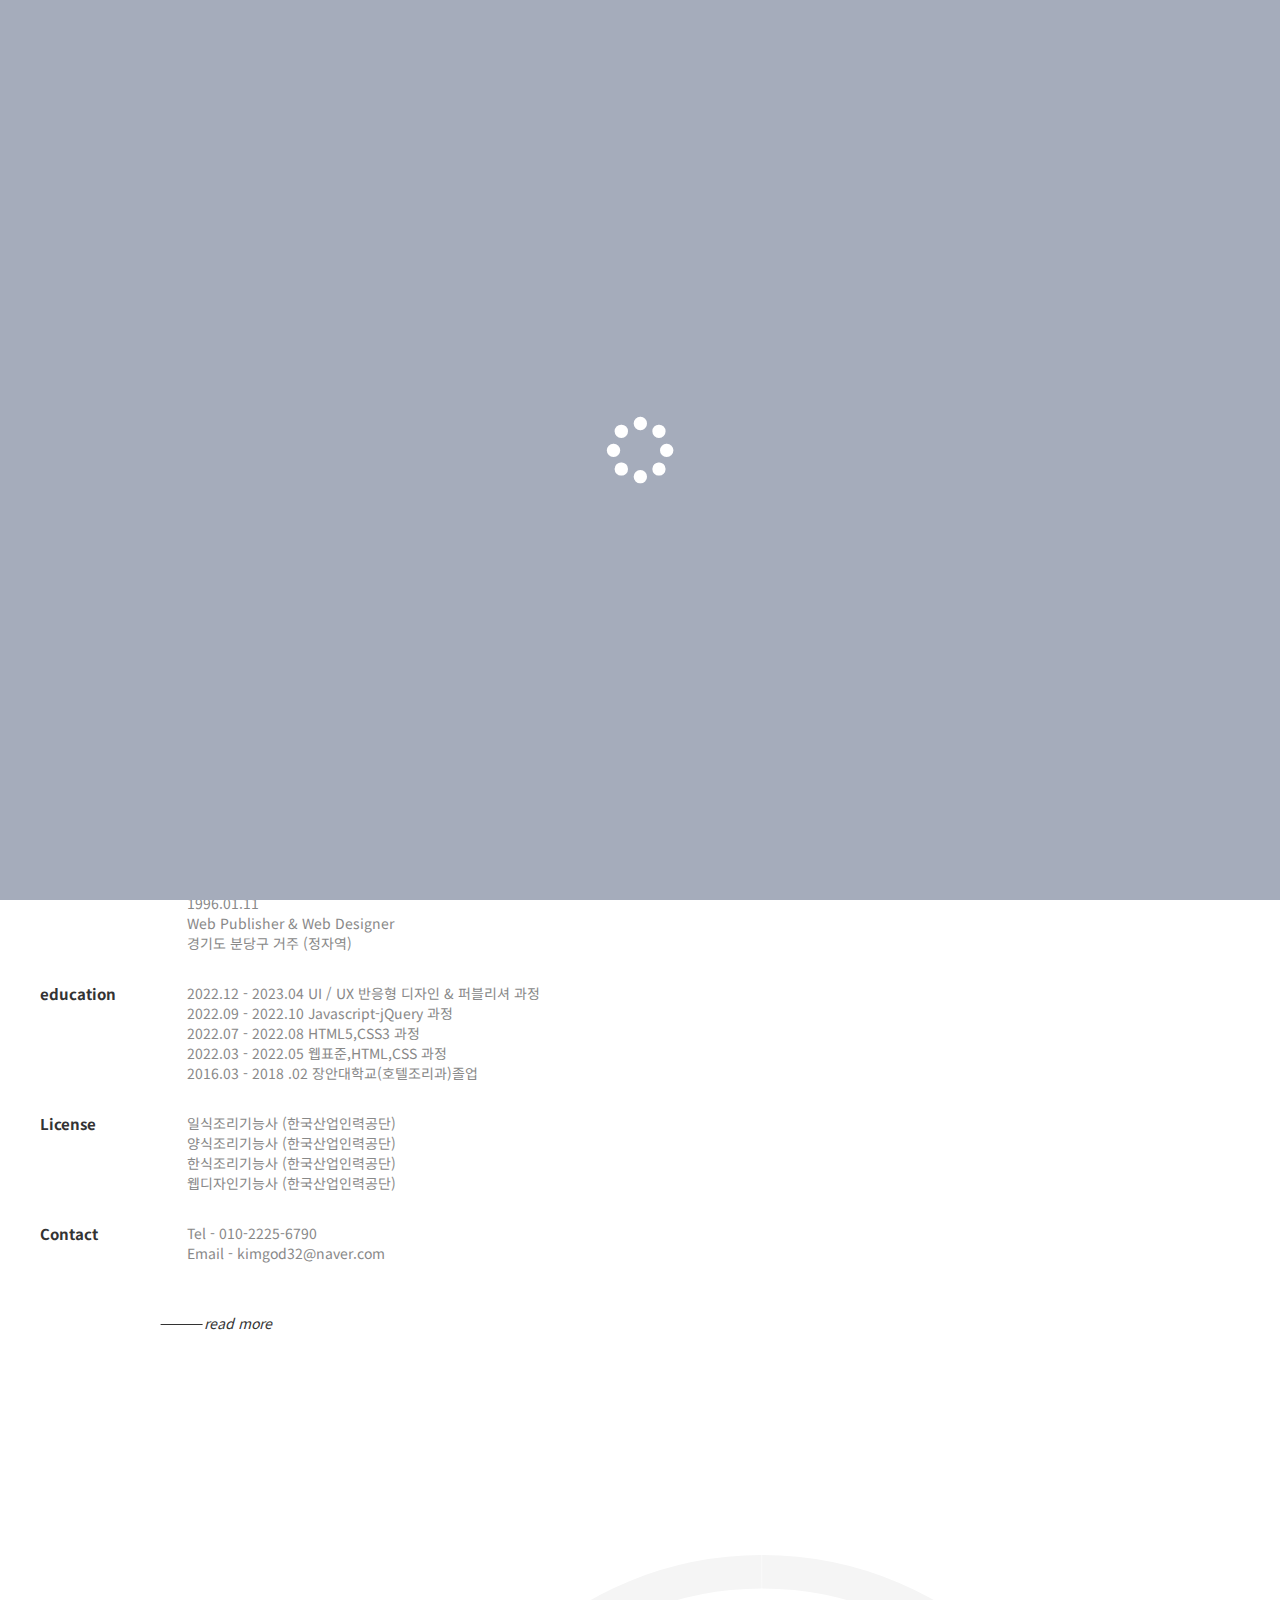
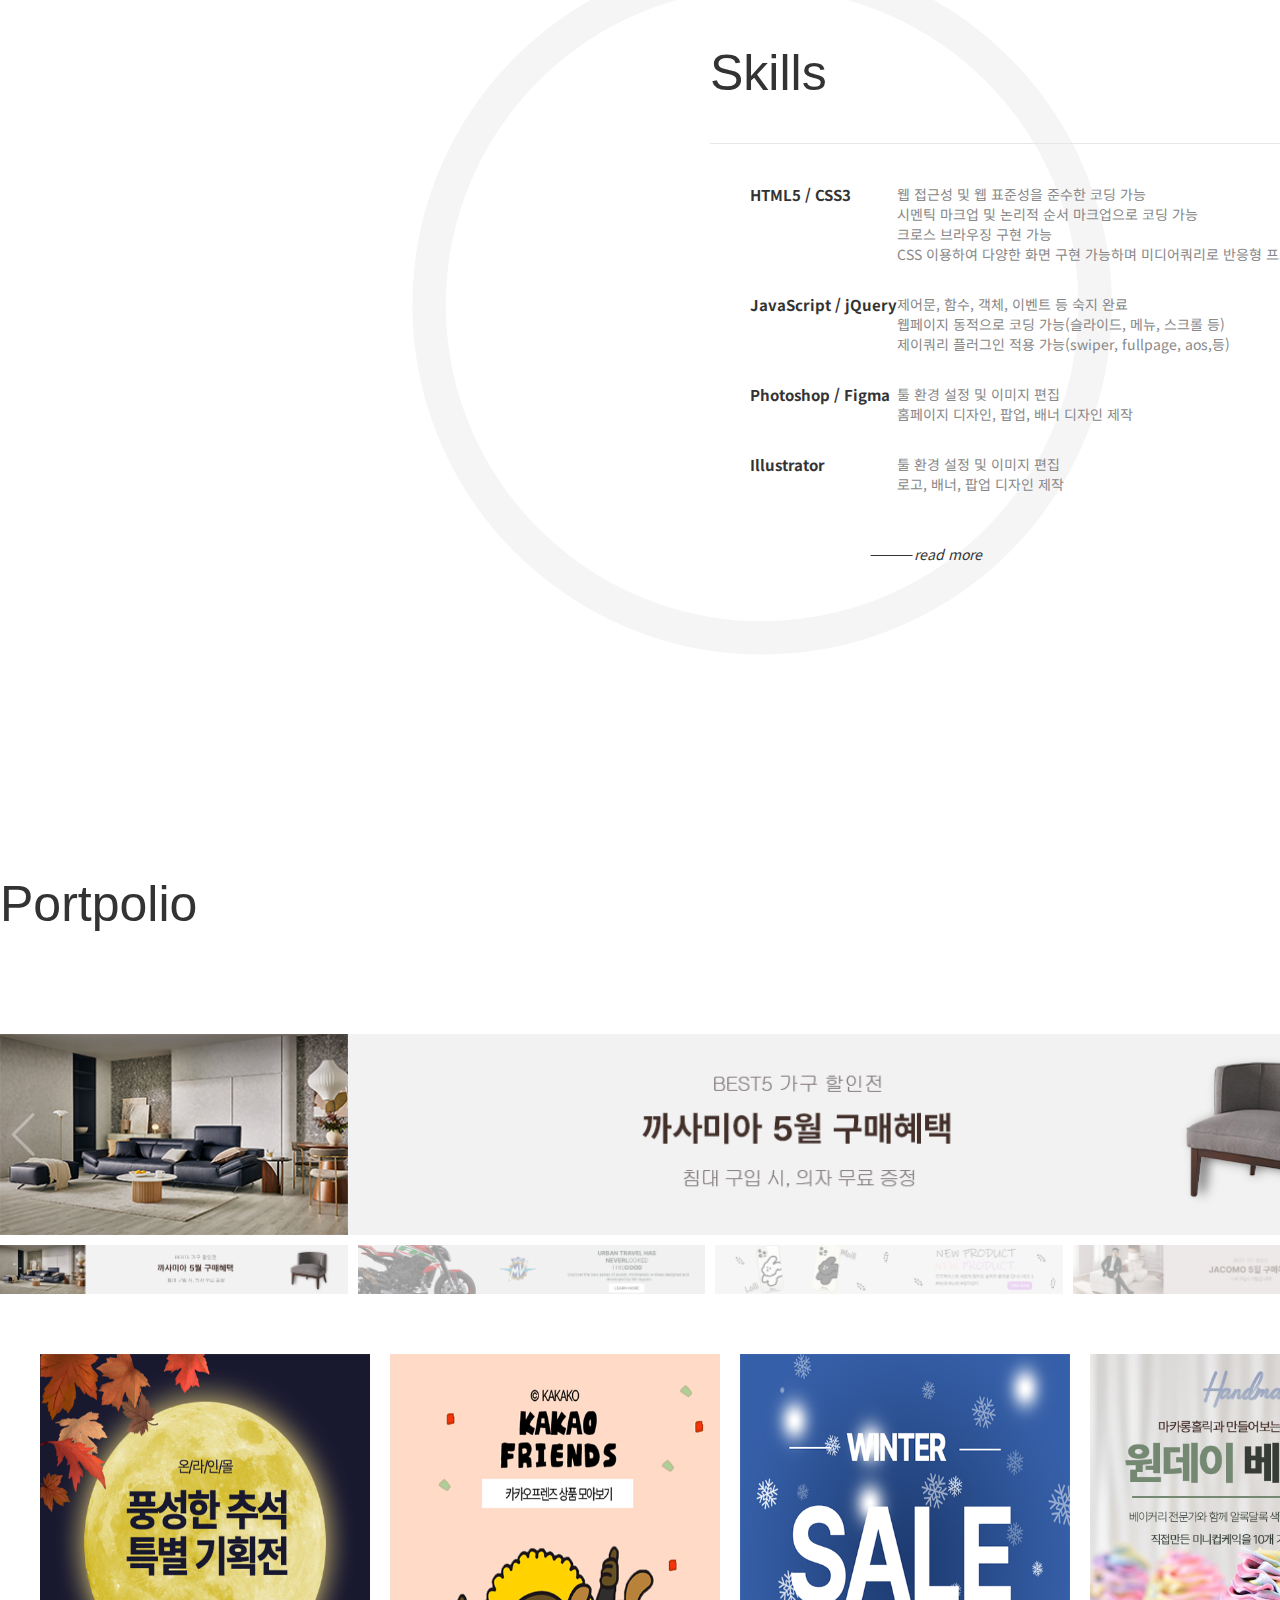
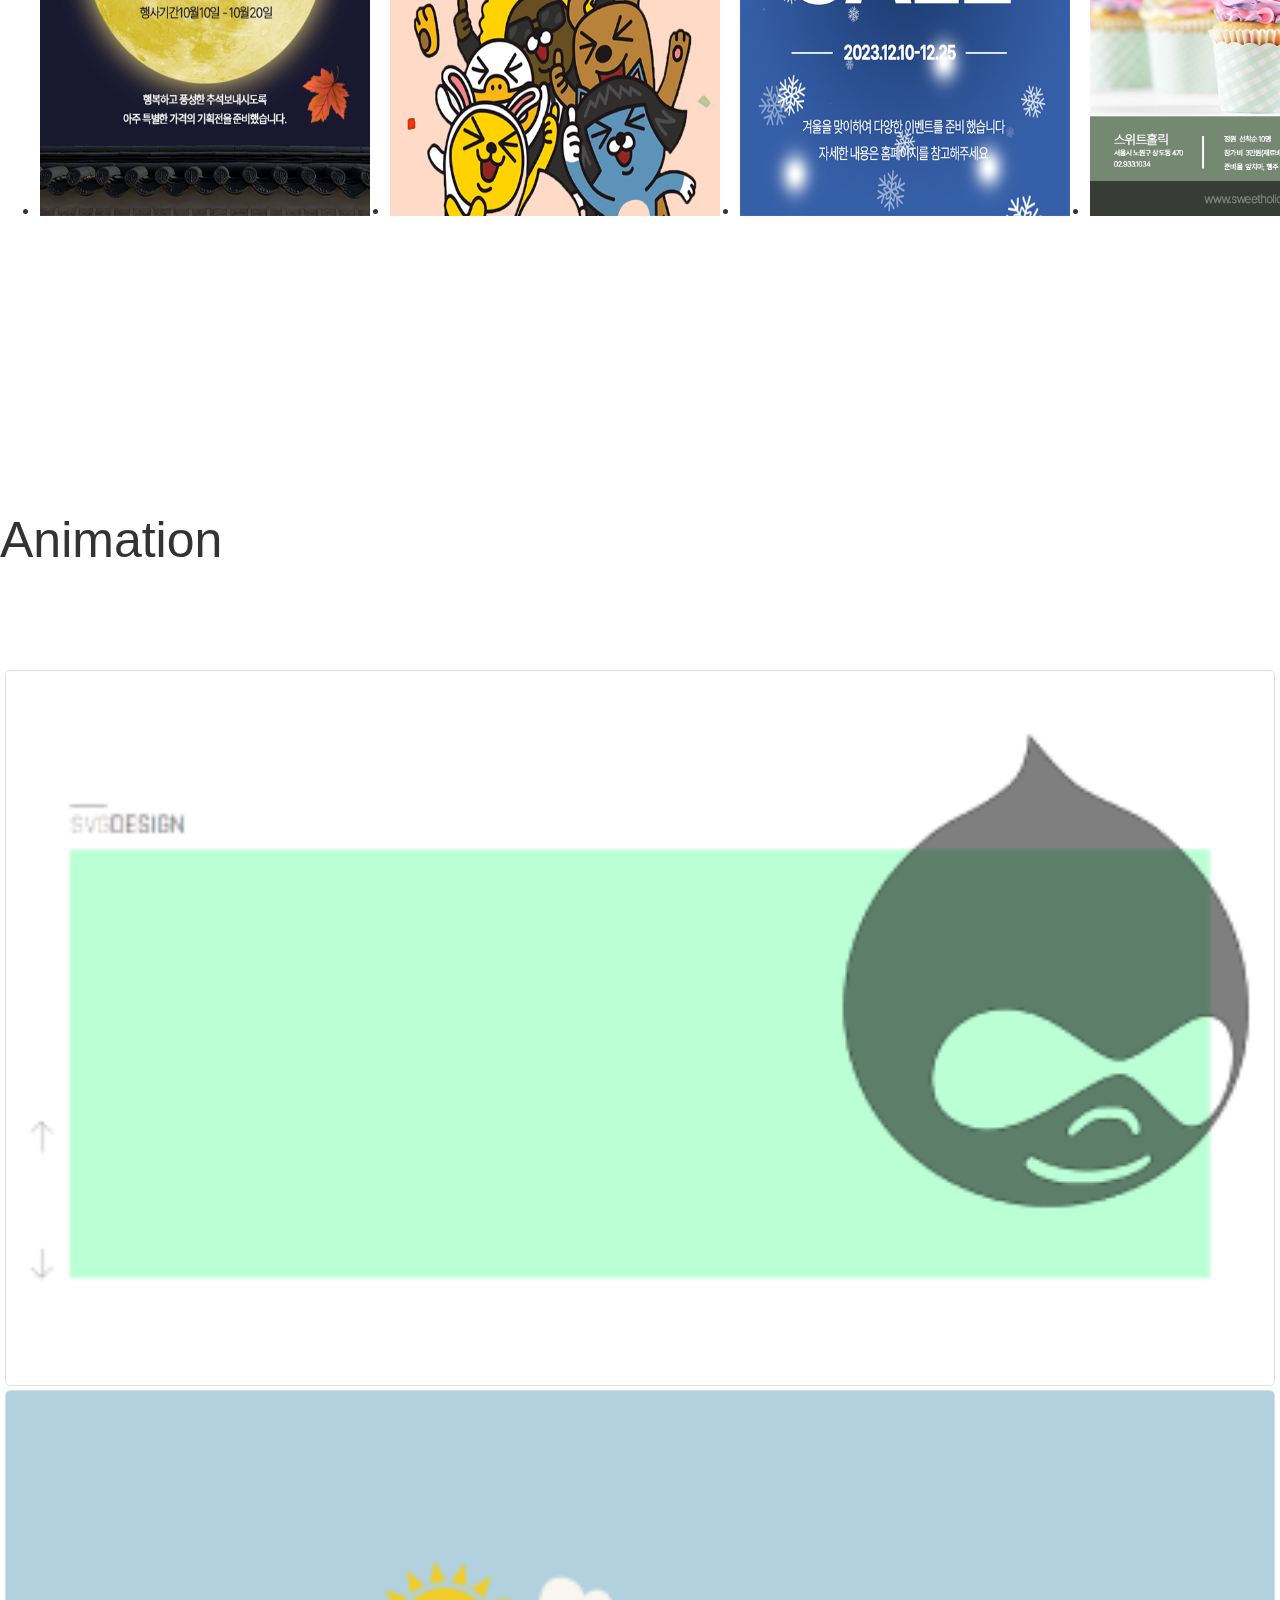
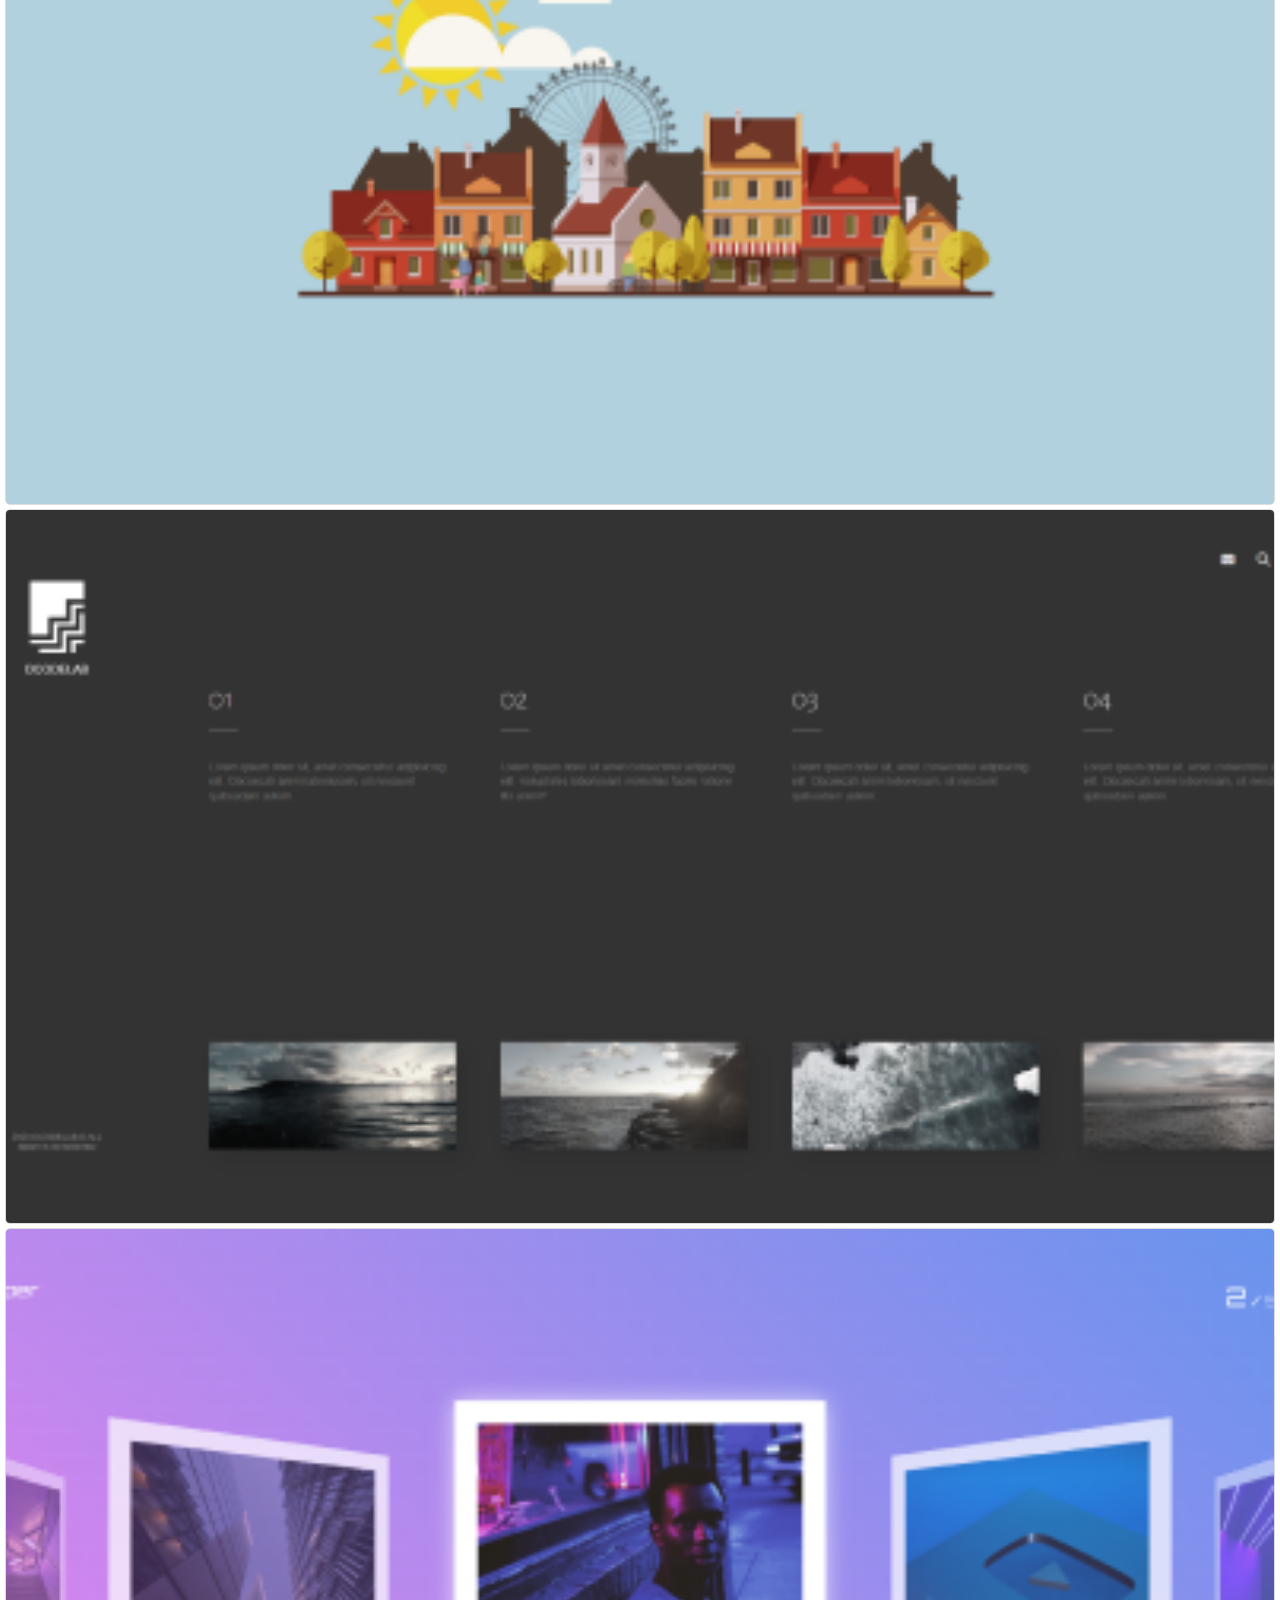
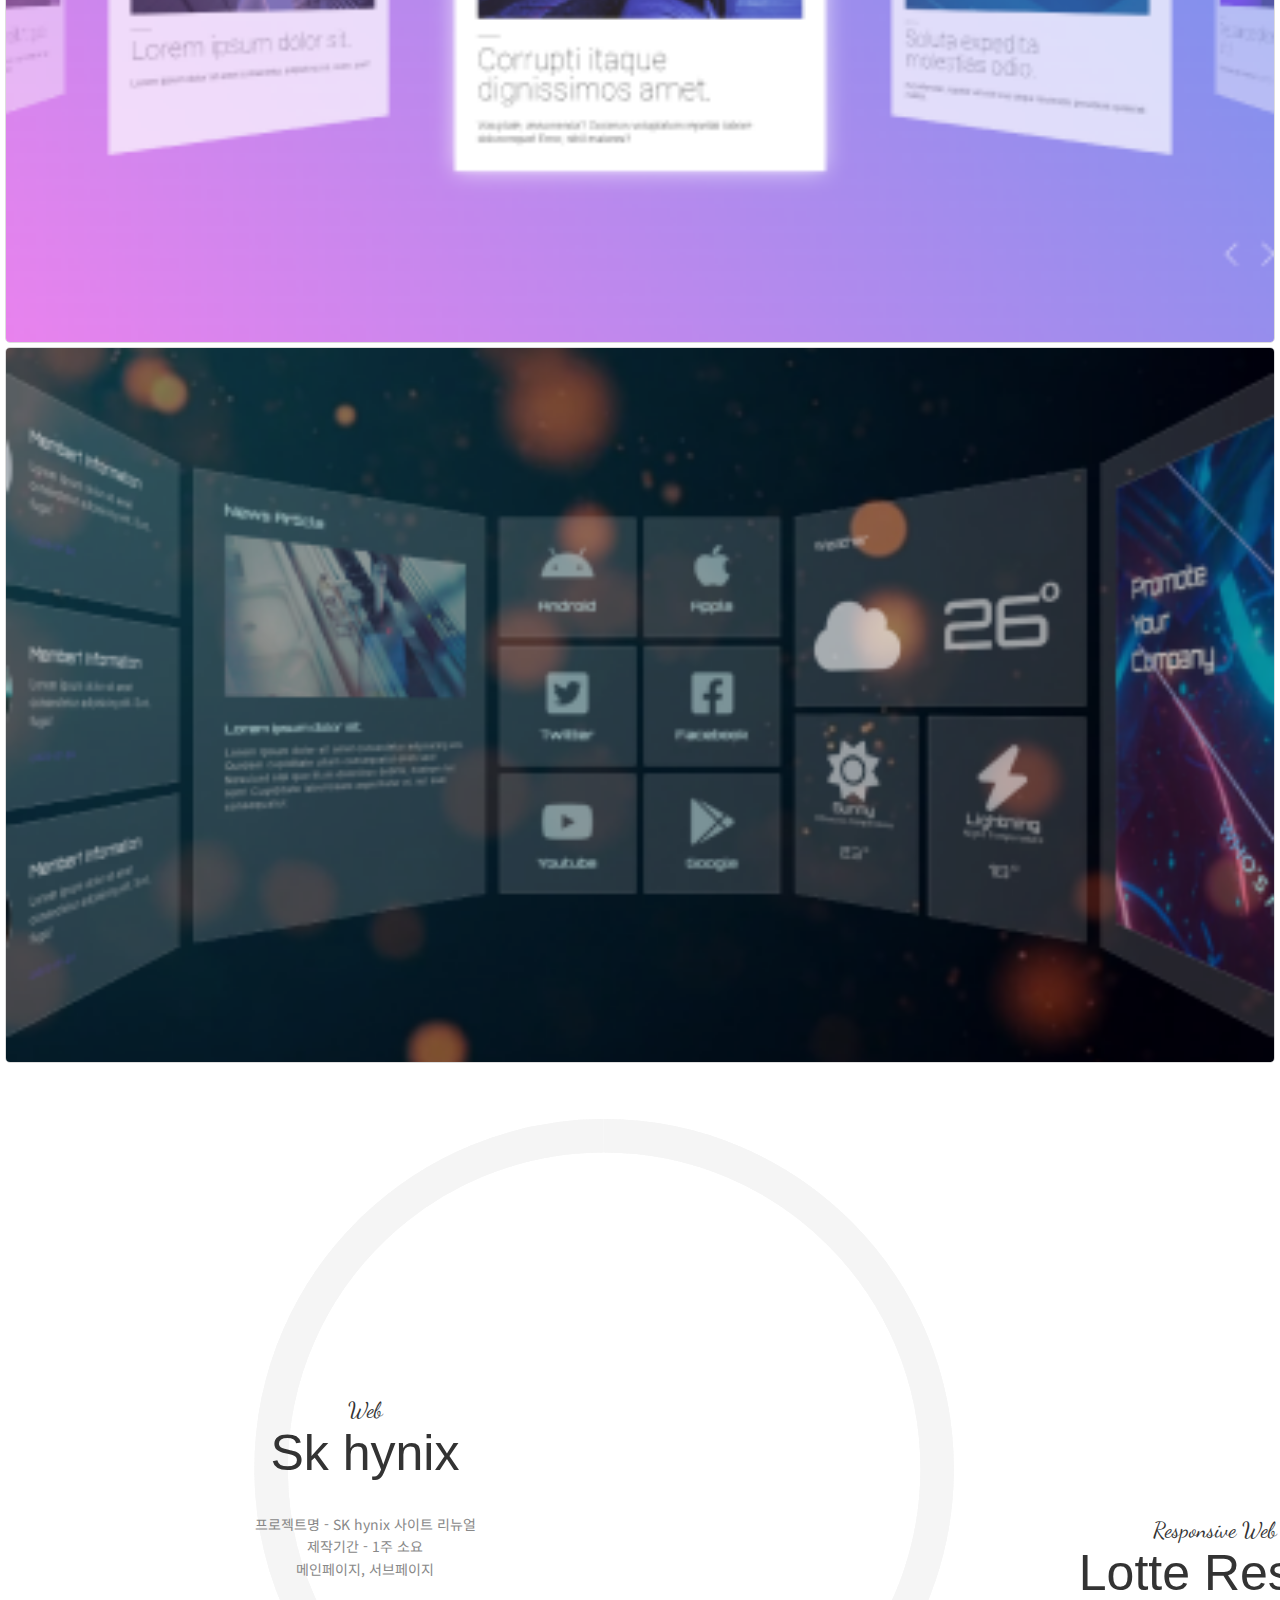
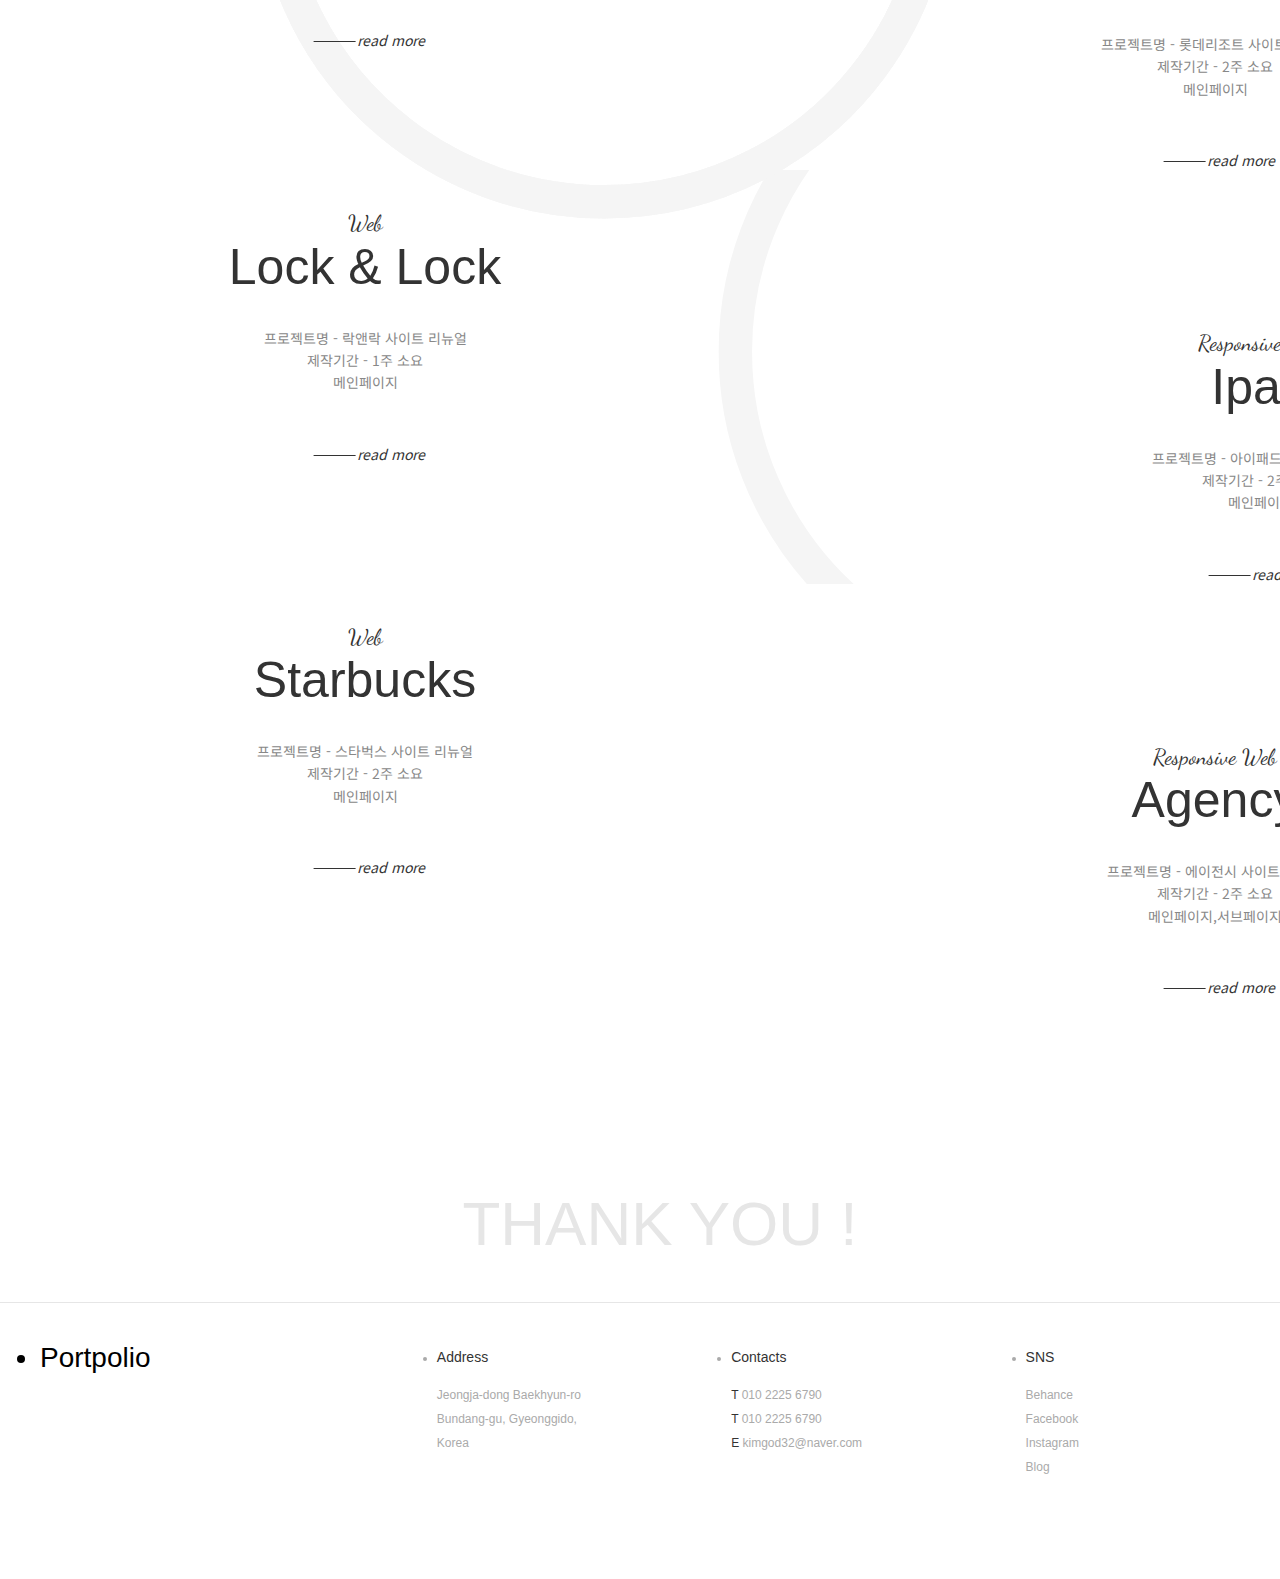
==== index.html @ 6e91f645 "수정" ====
<!DOCTYPE html>
<html lang="ko">
<head>
    <meta charset="UTF-8">
    <meta name="viewport" content="width=device-width,initial-scale=1.0,minimum-scale=0,maximum-scale=1.0">
    <title>portpolio</title>

    <meta property="og:type" content="website" />
    <meta property="og:site_name" content="portpolio" />
    <meta property="og:title" content="안녕하세요. 김상근의 포트폴리오 입니다." />
    <meta property="og:description" content="안녕하세요. 김상근의 포트폴리오 입니다." />
    <meta property="og:image" content="./img/img_01.jpg" />
    <meta property="og:url" content="https://portpolio-amber.vercel.app/" />
    

    <meta property="twitter:card" content="summary" />
    <meta property="twitter:site" content="portpolio" />
    <meta property="twitter:title" content="안녕하세요. 김상근의 포트폴리오 입니다." />
    <meta property="twitter:description" content="안녕하세요. 김상근의 포트폴리오 입니다." />
    <meta property="twitter:image" content="./img/img_01.jpg" />
    <meta property="twitter:url" content="https://portpolio-amber.vercel.app/" />
    
    
    
    <!--css-->
    <!-- Link Swiper's CSS -->
    <link rel="stylesheet" href="https://cdn.jsdelivr.net/npm/swiper@9/swiper-bundle.min.css" />
    <script src="js/slick/slick.min.js"></script>
    <link rel="stylesheet" href="js/slick/slick-theme.css">
    <link rel="stylesheet" href="js/slick/slick.css">
    <!-- UIkit CSS & JS -->
    <link rel="stylesheet" href="https://cdn.jsdelivr.net/npm/uikit@3.14.3/dist/css/uikit.min.css" />
    <script src="https://cdn.jsdelivr.net/npm/uikit@3.14.3/dist/js/uikit.min.js"></script>
    <link href='https://unpkg.com/boxicons@2.0.7/css/boxicons.min.css' rel='stylesheet'>

    <!-- Google Material Icons -->
    <link rel="stylesheet" href="https://fonts.googleapis.com/icon?family=Material+Icons" />
    
    <script src="https://ajax.googleapis.com/ajax/libs/jquery/3.6.0/jquery.min.js"></script>
    
    
    <!-- Slick Slider -->
    <script src="js/slick/slick.min.js"></script>
    <link rel="stylesheet" href="js/slick/slick-theme.css">
    <link rel="stylesheet" href="js/slick/slick.css">
    
    <link rel="stylesheet" href="css/reset.css">
    <link rel="stylesheet" href="css/main.css">
    <link rel="stylesheet" href="css/mobile.css">
    <link rel="shortcut icon" href="favicon-32x32.png">
    
    
</head>
<body>

    <div class="loader">
        <i class='bx bx-loader-circle bx-burst bx-rotate-270'></i>
      </div>

    <div class="wrap">
        <!--menu-->
        <div class="menu">
            <button class="open"><a href="#"><img src="img/open-icon.png" alt="메뉴열기"></a></button>
            <div class="menuwrap">
            <a href="#" class="close"><img src="img/close.png" alt=""></a>
            <a href="#" class="close en">close</a>
            <ul class="tit en animate" data-animate="motion">
                <li><a href="#"><span><b>HOME</b></span></a></li>
                <li><a href="#profilee"><span><b>PROOFILE</b></span></a></li>
                <li><a href="#skill"><span><b>SKILLS</b></span></a></li>
                <li><a href="#PROTFOLIO"><span><b>PROTFOLIO</b></span></a></li>
            </ul>
            </div>
        </div>
        <!--header-->
        <header>
            <div class="innerheader">
            <h1 class="logo"><a href="#"><img src="img/Untitled-2_03.png" alt=""></a></h1>
            <nav class="mainmenu">
                <span class="bar"></span>
                <ul class="gnb en">
                    <li><a href="#">HOME</a></li>
                    <li><a href="#profilee">PROOFILE</a></li>
                    <li><a href="#skill">SKILLS</a></li>
                    <li><a href="#PROTFOLIO">PROTFOLIO</a></li>
                </ul>
             
            </nav>
            </div>
        </header>
        
        

        <!--visual--> 
        <section class="visual">
            <div class="mainimg"><p class="img animate  text_ani" data-animate="motion"><img src="img/Rectangle 71.png" alt=""></p></div>
            <div class="maintxt">
                <h2 class="tit en animate text_ani" data-animate="motion" >
                  
                    <span><b>Web publisger   &</b></span>
                    <span class="gray"><b>Web Designer</b></span>
                </h2>
                <div class="txt animate text_ani" data-animate="motion">
                    <p><b>portpolio</b></p>
                    <p><b>웹디자인 및 퍼블리셔 업무에 도움이 될 tool과 언어를 적재적소에 맞게 구현할 수 있습니다.<br>
                        스킬에 100%로는 없다고 생각하기에 깨우치고 발전해야 한다고 생각합니다.
                        </b></p>
                    <p><b><a href="#" class="morebtn">read more</a></b></p>
                </div>
            </div>
        </section>
        <section class="profile" id="profilee">
            <p class="scroll">scroll</p>
            <div class="circlebox leftbox animate" data-animate="motion">
               
            </div>        
            <div class="inner">
                
                <div class="box">
                    <h2 class="tit en animate" data-animate="motion" >
                      
                        <span><b>Profile</b></span>
                    </h2>
                    <ul>
                        <li>
                            <h3>Introduce</h3>
                            <p>김상근 / Kim Sang Keun<br>
                                1996.01.11<br>
                                Web Publisher & Web Designer<br>
                                경기도 분당구 거주 (정자역)</p>
                        </li>
                        <li>
                            <h3>education</h3>
                            <p>
                                2022.12 - 2023.04 UI / UX 반응형 디자인 & 퍼블리셔 과정<br>
                                2022.09 - 2022.10 Javascript-jQuery 과정<br>
                                2022.07 - 2022.08 HTML5,CSS3 과정<br>
                                2022.03 - 2022.05 웹표준,HTML,CSS 과정<br>
                                2016.03 - 2018 .02 장안대학교(호텔조리과)졸업
                            </p>
                            
                        </li>
                        <li>
                            <h3>License</h3>
                            <p> 일식조리기능사 (한국산업인력공단)<br>
                                양식조리기능사 (한국산업인력공단)<br>
                                한식조리기능사 (한국산업인력공단)<br>
                                웹디자인기능사 (한국산업인력공단)
                                
                            </p>
                        </li>
                        <li>
                            <h3>Contact</h3>
                            <p>Tel - 010-2225-6790<br>
                               Email - kimgod32@naver.com<br>

                            </p>
                        </li>
                    </ul>
                    <a href="#" class="morebtn">read more</a>
                </div>
                <div class="box humanimg img animate leftimg" data-animate="motion"><img src="img/Rectangle 73.png" alt=""></div>
            </div>
        </section>
        <section class="profile skills" id="skill">
           
            <div class="circlebox animate" data-animate="motion">
                <svg class="svgani" version="1.1" xmlns="http://www.w3.org/2000/svg" xmlns:xlink="http://www.w3.org/1999/xlink" x="0px" y="0px"
                width="700px" height="700px" viewBox="0 0 523.421 523.104" enable-background="new 0 0 523.421 523.104"
                xml:space="preserve">
                    <path d="M510.844,261.637
                        c0,69.277-28.291,131.946-73.95,177.084c-44.978,44.464-106.809,71.916-175.05,71.916c-55.662,0-107.058-18.264-148.522-49.125
                        C52.343,416.126,12.843,343.494,12.843,261.637c0-56.924,19.102-109.387,51.245-151.329
                        c45.509-59.381,117.161-97.671,197.755-97.671c70.752,0,134.612,29.51,179.944,76.893
                        C484.565,134.242,510.844,194.871,510.844,261.637z"/>
                </svg>
            </div>        
            <div class="inner">
                <div class="box"><p class="img animate" data-animate="motion"><img src="img/img_01.jpg" alt=""></p></div>
                <div class="box">
                    <h2 class="tit en animate" data-animate="motion" >
                      
                        <span><b>Skills</b></span>
                    </h2>
                    <ul>
                        <li>
                            <h3>HTML5 / CSS3</h3>
                            <p>웹 접근성 및 웹 표준성을 준수한 코딩 가능<br>
                                시멘틱 마크업 및 논리적 순서 마크업으로 코딩 가능<br>
                                크로스 브라우징 구현 가능<br>
                                CSS 이용하여 다양한 화면 구현 가능하며 미디어쿼리로 반응형 프로젝트 코딩 가능</p>
                        </li>
                        <li>
                            <h3>JavaScript / jQuery</h3>
                            <p>제어문, 함수, 객체, 이벤트 등 숙지 완료<br>
                                웹페이지 동적으로 코딩 가능(슬라이드, 메뉴, 스크롤 등)<br>
                                제이쿼리 플러그인 적용 가능(swiper, fullpage, aos,등)
                            </p>
                            
                        </li>
                        <li>
                            <h3>Photoshop / Figma</h3>
                            <p>툴 환경 설정 및 이미지 편집<br>
                                홈페이지 디자인, 팝업, 배너 디자인 제작
                            </p>
                        </li>
                        <li>
                            <h3>Illustrator</h3>
                            <p>툴 환경 설정 및 이미지 편집<br>
                                로고, 배너, 팝업 디자인 제작
                            </p>
                        </li>
                    </ul>
                    <a href="#" class="morebtn">read more</a>
                </div>
            </div>
        </section>
        <section class="portpolio_wrap" id="PROTFOLIO">
            <div class="inner">
                 
                    <h2 class="tit en animate" data-animate="motion" >
                       
                        <span><b>Portpolio</b></span>
                    </h2>
              
                
                <section class="portpolio1">
                    

                    <div style="--swiper-navigation-color: #fff; --swiper-pagination-color: #fff" class="swiper mySwiper2">
                        <div class="swiper-wrapper">
                          <div class="swiper-slide">
                            <img src="img/banner001.png" />
                          </div>
                          <div class="swiper-slide">
                            <img src="img/banner002.png" />
                          </div>
                            <div class="swiper-slide">
                            <img src="img/banner003.png">
                          </div>
                            <div class="swiper-slide">
                            <img src="img/bannerr004.png" />
                          </div>
                        
                        </div>
                        <div class="swiper-button-next"></div>
                        <div class="swiper-button-prev"></div>
                      </div>
                      <div thumbsSlider="" class="swiper mySwiper">
                        <div class="swiper-wrapper">
                          <div class="swiper-slide">
                            <img src="img/banner001.png" />
                          </div>
                          <div class="swiper-slide">
                            <img src="img/banner002.png" />
                          </div>
                            <div class="swiper-slide">
                            <img src="img/banner003.png" />
                          </div>
                            <div class="swiper-slide">
                            <img src="img/bannerr004.png" />
                          </div>
                      
                          
                        </div>
                      </div>
                    
                           





                    <ul>
                        <li>
                            <a href="#">
                                <div class="thumb img animate" data-animate="motion">
                                    <img src="./img/port1.png" alt="">
                                </div>
                                <div class="detail">
                                    <p class="title">Banner</p>
                                    
                                </div>
                            </a>
                        </li>
                        <li>
                            <a href="#">
                                <div class="thumb img animate" data-animate="motion">
                                    <img src="./img/port2.png">
                                </div>
                                <div class="detail">
                                    <p class="title">Banner</p>
                                    
                                </div>
                            </a>
                        </li>
                        <li>
                            <a href="#">
                                <div class="thumb img animate" data-animate="motion">
                                    <img src="./img/port3.png" alt="">
                                </div>
                                <div class="detail">
                                    <p class="title">Banner</p>
                                    
                                </div>
                            </a>
                        </li>
                        <li>
                            <a href="#">
                                <div class="thumb img animate" data-animate="motion">
                                    <img src="./img/port4.png" alt="">
                                </div>
                                <div class="detail">
                                    <p class="title">Banner</p>
                                    
                                </div>
                            </a>
                        </li>
                        
                    </ul>
                </section>   
            </div>
        </section>


        <div class="container">
            <section class="portpolio2">
              <div class="section_inner">
              
                <div class="portpolio2_content">
                    <h2 class="tit en animate" data-animate="motion" >
                       
                        <span><b>Animation</b></span>
                    </h2>
                  <div class="portpolio2_slider" uk-lightbox>
                    <div class="portpolio2_item">
                      <a href="/animation/01/index.html"><img src="img/animation1.png"></a>
                    </div>
                    <div class="portpolio2_item">
                      <a href="/animation/02/index.html"><img src="img/animation2.png"></a>
                    </div>
                    <div class="portpolio2_item">
                      <a href="/animation/03/index.html"><img src="img/animation5.png"></a>
                    </div>
                    <div class="portpolio2_item">
                      <a href="/animation/04/index.html"><img src="img/animation3.png"></a>
                    </div>
                    <div class="portpolio2_item">
                      <a href="/animation/05/index.html"><img src="img/animation4.png"></a>
                    </div>
                  </div>
                </div>
              </div>
            </section>
          </div>

        
        <section class="portpolio3">
            <div class="circlebox animate" data-animate="motion">
                <svg class="svgani" version="1.1" xmlns="http://www.w3.org/2000/svg" xmlns:xlink="http://www.w3.org/1999/xlink" x="0px" y="0px"
                width="700px" height="700px" viewBox="0 0 523.421 523.104" enable-background="new 0 0 523.421 523.104"
                xml:space="preserve">
                <path d="M510.844,261.637
                    c0,69.277-28.291,131.946-73.95,177.084c-44.978,44.464-106.809,71.916-175.05,71.916c-55.662,0-107.058-18.264-148.522-49.125
                    C52.343,416.126,12.843,343.494,12.843,261.637c0-56.924,19.102-109.387,51.245-151.329
                    c45.509-59.381,117.161-97.671,197.755-97.671c70.752,0,134.612,29.51,179.944,76.893
                    C484.565,134.242,510.844,194.871,510.844,261.637z"/>
            </svg>
            </div>     
            <div class="inner">
                <div class="box left">
                    <h2 class="tit en animate" data-animate="motion" >
                        <span class="en_s"><b>Web</b></span>
                        <span><b>Sk hynix</b></span>
                    </h2>
                    <div class="txt">
                        <p>프로젝트명 - SK hynix 사이트 리뉴얼<br>
                            제작기간 - 1주 소요<br>
                            메인페이지, 서브페이지</p>
                    </div>
                    <a href="https://portpolio-3s7i.vercel.app/" target="_blank" class="morebtn btn_left">read more</a>
                    <p class="img animate" data-animate="motion"><img src="img/section4.png" alt=""></p>
                </div>
                <div class="box">
                    <p class="img animate" data-animate="motion"><img src="img/section2.png" alt=""></p>
                
                    <h2 class="tit en animate" data-animate="motion" >
                    <span class="en_s"><b>Responsive Web</b></span>
                    <span><b>Lotte Resort</b></span>
                    </h2>
                    <div class="txt">
                        <p class="txt_right">프로젝트명 - 롯데리조트 사이트 리뉴얼<br>
                            제작기간 - 2주 소요<br>
                             메인페이지</p>
                    </div>
                    <a href="https://lottle.vercel.app/" target="_blank" class="morebtn">read more</a>  
                </div>
                
            </div>
            
            <div class="inner left">
                <div class="box left">
                    <h2 class="tit en animate" data-animate="motion" >
                        <span class="en_s txt_top"><b>Web</b></span>
                        <span><b>Lock & Lock</b></span>
                    </h2>
                    <div class="txt">
                        <p class="">프로젝트명 - 락앤락 사이트 리뉴얼<br>
                                    제작기간 - 1주 소요<br>
                                    메인페이지</p>
                    </div>
                    <a href="https://lock-lock.vercel.app/" target="_blank" class="morebtn btn_left">read more</a>
                    <p class="img animate" data-animate="motion"><img src="img/section3.png" alt=""></p>
                </div>
                <div class="box right">
                    <p class="img animate" data-animate="motion"><img src="img/section5.png" alt=""></p>
                
                    <h2 class="tit en animate" data-animate="motion" >
                    <span class="en_s"><b>Responsive Web</b></span>
                    <span><b>Ipad</b></span>
                    </h2>
                    <div class="txt">
                        <p class="txt_right">프로젝트명 - 아이패드 사이트 리뉴얼<br>
                            제작기간 - 2주 소요<br>
                            메인페이지</p>
                    </div>
                    <a href="https://paaad.vercel.app/" target="_blank" class="morebtn">read more</a>  
                </div>
                <div class="circlebox animate svg_left" data-animate="motion">
                    <svg class="svgani" version="1.1" xmlns="http://www.w3.org/2000/svg" xmlns:xlink="http://www.w3.org/1999/xlink" x="0px" y="0px"
                    width="700px" height="700px" viewBox="0 0 523.421 523.104" enable-background="new 0 0 523.421 523.104"
                    xml:space="preserve">
                    <path d="M510.844,261.637
                        c0,69.277-28.291,131.946-73.95,177.084c-44.978,44.464-106.809,71.916-175.05,71.916c-55.662,0-107.058-18.264-148.522-49.125
                        C52.343,416.126,12.843,343.494,12.843,261.637c0-56.924,19.102-109.387,51.245-151.329
                        c45.509-59.381,117.161-97.671,197.755-97.671c70.752,0,134.612,29.51,179.944,76.893
                        C484.565,134.242,510.844,194.871,510.844,261.637z"/>
                </svg>
                </div>     
                
            </div>



            <div class="circlebox animate" data-animate="motion">
                <svg class="svgani" version="1.1" xmlns="http://www.w3.org/2000/svg" xmlns:xlink="http://www.w3.org/1999/xlink" x="0px" y="0px"
                width="700px" height="700px" viewBox="0 0 523.421 523.104" enable-background="new 0 0 523.421 523.104"
                xml:space="preserve">
                <path d="M510.844,261.637
                    c0,69.277-28.291,131.946-73.95,177.084c-44.978,44.464-106.809,71.916-175.05,71.916c-55.662,0-107.058-18.264-148.522-49.125
                    C52.343,416.126,12.843,343.494,12.843,261.637c0-56.924,19.102-109.387,51.245-151.329
                    c45.509-59.381,117.161-97.671,197.755-97.671c70.752,0,134.612,29.51,179.944,76.893
                    C484.565,134.242,510.844,194.871,510.844,261.637z"/>
            </svg>
            </div>     
            <div class="inner">
                <div class="box left">
                    <h2 class="tit en animate" data-animate="motion" >
                        <span class="en_s txt_top"><b>Web</b></span>
                        <span><b>Starbucks</b></span>
                    </h2>
                    <div class="txt">
                        <p>프로젝트명 - 스타벅스 사이트 리뉴얼<br>
                            제작기간 - 2주 소요<br>
                            메인페이지</p>
                    </div>
                    <a href="https://lottle-1g72.vercel.app/" target="_blank" class="morebtn btn_left">read more</a>
                    <p class="img animate" data-animate="motion"><img src="img/section1.png" alt=""></p>
                </div>
                <div class="box">
                    <p class="img animate" data-animate="motion"><img src="img/section6.png" alt=""></p>
                
                    <h2 class="tit en animate" data-animate="motion" >
                    <span class="en_s"><b>Responsive Web</b></span>
                    <span><b>Agency</b></span>
                    </h2>
                    <div class="txt">
                        <p class="txt_right">프로젝트명 - 에이전시 사이트 리뉴얼<br>
                            제작기간 - 2주 소요<br>
                            메인페이지,서브페이지</p>
                    </div>
                    <a href="https://agency-iota-seven.vercel.app/" target="_blank" class="morebtn">read more</a>
                      
                </div>
                
            </div>
            
            
        </section>
        
        <footer>
            
            <div class="top">
                <h2 class="tit en animate" data-animate="motion" >
                    <span><b>THANK YOU !</b></span>
                </h2>
            </div>
            <div class="bottom en">
                <ul>
                    <li>Portpolio</li>
                    <li>
                        <b>Address</b><br>
                        Jeongja-dong Baekhyun-ro<br>
                        Bundang-gu, Gyeonggido,<br>
                        Korea
                    </li>
                    <li>
                    <b>Contacts</b><br>
                    <b>T</b> 010 2225 6790<br>
                    <b>T</b> 010 2225 6790<br>
                    <b>E</b> kimgod32@naver.com
                    </li>
                    <li>
                        <b>SNS</b><br>
                        Behance<br>
                        Facebook<br>
                        Instagram<br>
                        Blog
                    </li>
                </ul>
            </div>
        </footer>
    </div>  
        
        
    <div id="to-top">
        <div class="material-icons">arrow_upward</div>
      </div>
        
        
        
        <!-- git init 
        git add .
        git status 
        git commit --m ""
        (branch)
        git push origin --all -->
        
        
        
        
        
        
        
        
        
        
    <!--script-->
    <script src="https://code.jquery.com/jquery-3.6.4.min.js" integrity="sha256-oP6HI9z1XaZNBrJURtCoUT5SUnxFr8s3BzRl+cbzUq8=" crossorigin="anonymous"></script>
    <script type="text/javascript" src="//cdn.jsdelivr.net/npm/slick-carousel@1.8.1/slick/slick.min.js"></script>
    <script src="js/scrolla.jquery.min.js"></script>
    
        <!-- lodash -->
        <script src="https://cdnjs.cloudflare.com/ajax/libs/lodash.js/4.17.20/lodash.min.js" integrity="sha512-90vH1Z83AJY9DmlWa8WkjkV79yfS2n2Oxhsi2dZbIv0nC4E6m5AbH8Nh156kkM7JePmqD6tcZsfad1ueoaovww==" crossorigin="anonymous"></script>

        <!-- gsap -->
        <script src="https://cdnjs.cloudflare.com/ajax/libs/gsap/3.5.1/gsap.min.js" integrity="sha512-IQLehpLoVS4fNzl7IfH8Iowfm5+RiMGtHykgZJl9AWMgqx0AmJ6cRWcB+GaGVtIsnC4voMfm8f2vwtY+6oPjpQ==" crossorigin="anonymous"></script>
        
        <!-- scroll gsap-->
        <script src="https://cdnjs.cloudflare.com/ajax/libs/gsap/3.5.1/ScrollToPlugin.min.js" integrity="sha512-nTHzMQK7lwWt8nL4KF6DhwLHluv6dVq/hNnj2PBN0xMl2KaMm1PM02csx57mmToPAodHmPsipoERRNn4pG7f+Q==" crossorigin="anonymous"></script>

        
        <!-- ScrollMagic -->
        <script src="https://cdnjs.cloudflare.com/ajax/libs/ScrollMagic/2.0.8/ScrollMagic.min.js"></script>
    
    
    <!-- Swiper JS -->
    <script src="https://cdn.jsdelivr.net/npm/swiper@9/swiper-bundle.min.js"></script>
    <script src="js/main.js"></script>

     <!-- Initialize Swiper -->
     <script>
       var swiper = new Swiper(".mySwiper", {
 
         spaceBetween: 10,
         slidesPerView: 4,
         freeMode: true,
         watchSlidesProgress: true,
   
        autoplay: {
            delay: 2500,
            disableOnInteraction: false,
            }
    
       });
       var swiper2 = new Swiper(".mySwiper2", {
         spaceBetween: 10,
         navigation: {
           nextEl: ".swiper-button-next",
           prevEl: ".swiper-button-prev",
         },
         autoplay: {
            delay: 2500,
            disableOnInteraction: false,
            },
         thumbs: {
           swiper: swiper,
         },
       });
     </script>

      
</body>
</html>
---- css/main.css ----
@charset "UTF-8";
@import url('https://cdn.jsdelivr.net/npm/remixicon@2.5.0/fonts/remixicon.css');
@import url('https://fonts.googleapis.com/css2?family=Dancing+Script&family=Noto+Sans+KR&display=swap');
@font-face {
    font-family: 'handel gothic D bold';
    src: url(../font/Handel\ Gothic\ D\ Bold.otf) format(opentype);
}

/* Section Layout & Title */
/* Remix Icon */







/*Layout*/
body {font-family: 'Noto Sans KR', sans-serif; font-size: 14px; color: #333; overflow-x: hidden;}
.en {font-family:'handel gothic D bold',sans-serif;}
.en_s {font-family: 'Dancing Script', sans-serif;}

/*title, text, plus common*/
.tit {font-size: 50px; line-height: 1.2; font-weight: normal;}
.tit span {display: block;}
.tit span b{font-weight: normal;} 
.tit span.en_s {font-size: 22px; font-weight: normal;}
.tit span.gray {color:#ccc;}
.txt p{color: #888; line-height: 1.6; margin-bottom: 10px;}
.txt p b {font-weight: normal;}
.morebtn { text-decoration: none!important; display: inline-block; color: #333 !important; position: relative; padding-left: 45px; margin-top: 20px; transform: skewX(-15deg) translateX(5px); transition: all 0.15s;}
.morebtn:before { content: ''; width: 42px; height: 1px; background: #333 !important; position: absolute; left: 0; top:54%; }
.morebtn:hover, .morebtn:focus {transform: skewX(0deg) translateX(0px); font-weight: bold; transition: all 0.3s; }
a.close.en{text-decoration: none!important;}

/*menu*/
.menu button:focus {outline: none;}
.menu button.open {text-decoration: none!important; background:none; border:none; position: fixed; z-index: 100; right:0; top:50%; transform: translateY(-50%); padding: 30px 22px;box-sizing: border-box;}
.menu button.open:before {content: ''; width: 100%; height: 100%; background: #f5f5f5; position: absolute; right: -100px; top:0; z-index: -1; transition: all 0.5s;}
.menu button.open:hover:before, .menu button.open:focus:before {right: 0; cursor: pointer}
.menu .menuwrap {text-decoration: none!important; width: 100%; height: 100vh; position: fixed; top:0; right: 0; z-index: 100; background: #eee;}
.menu .menuwrap .tit {text-decoration: none!important; color: #ccc; position: absolute; top:50%; transform: translateY(-50%);left: 25%;font-size: 60px;}
.menu .menuwrap .tit li a {text-decoration: none!important; display: inline-block; margin-bottom: 20px; position: relative; transition: all 0.3s;}
.menu .menuwrap .tit li a:hover, .menu .menuwrap .tit li a:focus {transform: translateX(30px); color: #333;}
.menu .menuwrap .tit li a:after {content: ''; width: 0%; height: 2px; background: #333;position: absolute; left: 0; bottom: -5px; transition: all 0.3s;}
.menu .menuwrap .tit li a:hover:after , .menu .menuwrap .tit li a:focus:after {width: 100%;}


/*section .inner .box common*/
section .inner {width: 1420px; margin:0 auto; overflow: hidden;}
section .inner .box {float: left; width: 50%;}



/*header*/
header{ position: fixed; top: 0; left: 0; right: 0; z-index: 10; background: #fff;}
.innerheader {text-decoration: none!important; max-width: 1720px; height: 110px; line-height: 110px;  margin:auto;}
.innerheader .logo {float: left; cursor: pointer;}
.innerheader .logo a{display: block; width: 100%; height: 100%;}
.innerheader .mainmenu {text-decoration: none!important; float: right; overflow: hidden; position: relative;}
span.bar {position: absolute; left: 0; bottom: 40px; width:0; height: 3px; background: #e7e7e7; transition: all 0.4s; }



/*gnb*/
.innerheader .mainmenu .gnb { text-decoration: none!important;float: left;}
.innerheader .mainmenu .gnb li {text-decoration: none!important; float: left; margin:0 20px;}
.innerheader .mainmenu .gnb li a {text-decoration: none!important; display: block; width: 100%; height: 100%; color:#555;}


/*section.visual*/
section.visual {max-width: 1720px; margin: auto; overflow: hidden;}
section.visual .mainimg {float: left; width: 50%;}
section.visual .mainimg img{width: 90%;}
section.visual .maintxt {float: left; width: 50%; margin-top: 180px;}
section.visual .maintxt .tit {font-size: 72px;}
section.visual .maintxt .txt {padding: 50px 0 0 70px;}



/*section.profile*/
section.profile {position: relative; padding: 190px 0 120px;}
section.profile .scroll {text-transform: uppercase; position:absolute; left: 50%;transform: translateX(-50%); top:-20px; font-size: 10px;letter-spacing: 5px; writing-mode: vertical-rl; padding-top: 90px; }
section.profile .scroll:before {content: ''; position: absolute; height: 75px; width: 1px; background: #333; top:0; left: 6px;}
section.profile .inner{margin: 0 auto;}

section.profile .inner .box .tit {margin-bottom: 40px;}
section.profile .inner .box ul {border-top: 1px solid #e6e6e6; padding-top: 40px;}
section.profile .inner .box ul li {margin-bottom: 30px; overflow: hidden;}
section.profile .inner .box ul li h3{ float: left; width: 22%; font-size: 15px; font-weight: bold;}
section.profile .inner .box ul li p {float: left; width: 78%; color: #888;}
section.profile .inner .box .morebtn {clear: both; margin-left: 22%;}
section.profile .inner .box.humanimg{width:50%; padding-top: 100px; padding-left: 200px;}

/*section.portpolio_wrap*/
section.portpolio_wrap {padding: 190px 0;}
section.portpolio_wrap .inner .box .img {margin-top: 60px;}
section.portpolio_wrap .inner .box.design {width: 45%; margin-top: -40%; padding-top: 60px; border-top: 1px solid #c4e5ea;}
section.portpolio_wrap .inner .box.design .tit {font-size: 30px; line-height: 1.4;margin-bottom: 20px;}

/* section.portpolio1  */
section.portpolio1 { margin-top:  100px;}
section.portpolio1 ul { display: grid;  grid-template-columns: repeat(4, 1fr);  grid-gap: 20px; padding-top: 50px;}


section.portpolio1 ul li { position: relative;}
section.portpolio1 ul li a {  display: block;  height: 100%;}
section.portpolio1 ul li a .thumb {}
section.portpolio1 ul li a .thumb img { width: 100%; height: 100%; object-fit: cover;}
section.portpolio1 ul li a .detail { position: absolute; background-color: rgba(255,255,255,0.8); left: 10px; top: 10px; right: 10px; bottom: 10px; display: flex; flex-direction: column; justify-content: center; text-align: center; opacity: 0;}
section.portpolio1 ul li a:hover .detail { opacity: 1;}
section.portpolio1 ul li a .detail .title {    letter-spacing: 0.1em;  color: #333;  padding: 10px 0;  font-weight: 400;}
section.portpolio1 ul li a .detail .category {letter-spacing: 0.1em; color: #888;}








/* setion.portpolio2  */

section .portpolio2_content h2 span b{display: block; margin-bottom: 100px;}
.section_inner { width: 1280px; margin: 100px auto;}
.portpolio2_item {margin: 0 5px;}
.portpolio2_item:hover img { border: 1px solid #ddd;}
.portpolio2_item img { width: 100%; border-radius: 5px; border: 1px solid #ddd; transition: 0.35s;}

/* Slick */
.portpolio2_slider .slick-prev { left: -40px;}
.portpolio2_slider .slick-prev:before { content: '\ea64'; font-family: remixicon; color: #ccc; font-size: 35px;}
.portpolio2_slider .slick-next { right: -30px;}
.portpolio2_slider .slick-next:before { content: '\ea6e'; font-family: remixicon; color: #ccc; font-size: 35px;}
.portpolio2_slider .slick-dots li button::before { font-size: 30px; color: #ccc; }






/*section.portpolio3*/
section.portpolio3 {padding: 190px 0; position: relative;}
section.portpolio3 .inner{width: 1620px; margin: 0 auto; overflow: hidden;}
section.portpolio3 .inner .box.right{width: 700px; margin-left: 100px; box-sizing: border-box;}
section.portpolio3 .inner .box.left {text-align: center;  padding-right: 80px; box-sizing: border-box;}
section.portpolio3 .inner .box{text-align: center;}
section.portpolio3 .inner .box .tit {margin-top:40px; }
section.portpolio3 .inner .box .img{margin-top: 100px;}
section.portpolio3 .inner .box .txt {margin: 30px 0;}


/*footer*/
footer {width: 1320px; margin: auto;}
footer .top .tit {color: #e6e6e6; font-size: 62px; text-align: center; margin-bottom: 40px;}
footer .bottom {border-top: 1px solid #e6e6e6; padding: 40px 0 100px;}
footer .bottom ul {overflow: hidden;}
footer .bottom ul li {float: left; width: 23%; color: #aaa; font-size: 12px; line-height: 2;}
footer .bottom ul li:nth-child(1) {width: 31%; font-size: 28px; color: #000; line-height: 1.1;}
footer .bottom ul li b{color: #333; font-weight: normal;}
footer .bottom ul li b:nth-child(1) { display: inline-block; margin-bottom: 12px; font-size: 14px; color:#333;}




/*circlebox SVG*/
.circlebox  {display: block; transform: rotate(-90deg);}
.circlebox .svgani path {fill:none; stroke: #f5f5f5; stroke-width: 25; stroke-dasharray:1564; stroke-dashoffset: 0; }

section.profile .circlebox {width:700px; position:absolute; right: 13%; top:100px; z-index: -1;}
section.profile .circlebox.leftbox {width:700px; position:absolute; left: 13%; top:100px; z-index: -1;}
section.portpolio3 .circlebox {width:700px; position:absolute; top:-50px; left: 20%; z-index: -1;} 
section.portpolio3 .inner.left{position: relative;}
section.portpolio3 .circlebox.svg_left{width: 700px; position: absolute; bottom: 0; left: 600px;}























/*SVG 애니메이션*/
.circlebox.motion .svgani path {animation-name : dash; animation-duration: 1.5s;}
@keyframes dash {
  0% {stroke-dashoffset: 1564;} 
  100%{stroke-dashoffset: 0;}
}

.circlebox.motion .svgani path  {animation-name : dash; animation-duration: 5.5s;}
@keyframes dash {
    0% {stroke-dashoffset: 1564;} 
    100%{stroke-dashoffset: 0;}
}
/*공통 .tit 애니메이션 */
.tit.motion span{transform: translate3d(0,0,0)skewY(0deg);overflow: hidden;}
.tit.motion span b{display:block; animation-name: textAni; animation-duration: 1.3s;}
@keyframes textAni {
    0%{opacity: 0;}
    30%{opacity: 0; transform: translate3d(0,40px,0)skewY(8deg); transform-origin: top left;}
}
.tit.motion.text_ani span{transform: translate3d(0,0,0)skewY(0deg);overflow: hidden;}
.tit.motion.text_ani span b{display:block; animation-name: textAni; animation-duration: 4.3s;}
@keyframes textAni {
    0%{opacity: 0;}
    30%{opacity: 0; transform: translate3d(0,40px,0)skewY(8deg); transform-origin: top left;}
}

/*visual .txt애니*/
.txt.motion p {transform: translate3d(0,0,0)skewY(0deg); overflow: hidden;}
.txt.motion p b { display: block; animation-name: textAni; animation-duration:2s; }

.txt.motion.text_ani p {transform: translate3d(0,0,0)skewY(0deg); overflow: hidden;  }
.txt.motion.text_ani p b { display: block; animation-name: textAni; animation-duration:5.3s; }

/*이미지 애니메이션*/
.img.motion {position: relative; animation-name: imgAni; animation-duration: 1s;}
@keyframes imgAni {
    0%{transform: translateY(50px);}
}
.img.motion:after {content: ''; width: 100%; height: 0%; background: #fff; position: absolute; top:0; left: 0; animation-name: mask; animation-duration: 1.2s;}
@keyframes mask {
    0%{height: 90%;}
}
.img.motion.text_ani {position: relative; animation-name: imgAni; animation-duration: 4s;}
@keyframes imgAni {
    0%{transform: translateY(50px);}
}
.img.motion.text_ani:after {content: ''; width: 100%; height: 0%; background: #fff; position: absolute; top:0; left: 0; animation-name: mask; animation-duration: 4.2s;}
@keyframes mask {
    0%{height: 90%;}
}


@keyframes menuwrap2{
    0%{opacity: 0;}
    40%{opacity: 0; transform: translateY(-50%) scale(0.5);}
}
















/* swiper */
.swiper {
    width: 100%;
  }

  .swiper-slide {
    text-align: center;
    font-size: 18px;
    background: #fff;
    display: flex;
    justify-content: center;
    align-items: center;
  }

  .swiper-slide img {
    display: block;
    width: 100%;
    height: 50%;
   
  }



  .swiper {
    width: 100%;
   
    margin-left: auto;
    margin-right: auto;
  }



  .mySwiper {
    height: 20%;
    box-sizing: border-box;
    padding: 10px 0;
  }

  .mySwiper .swiper-slide {
    width: 25%;
    height: 100%;
    opacity: 0.4;
  }

  .mySwiper .swiper-slide-thumb-active {
    opacity: 1;
  }

  .swiper-slide img {
    display: block;
    width: 100%;
    height: auto;
  
  }


  *{
    box-sizing: border-box;
    margin: 0 auto; 
  }
  
  .loader{
    position: fixed;
    top: 0; left: 0;
    width: 100%;
    height: 100%;
    background-color: #a5acbb;
    z-index: 9999;
    opacity: 1;
    transition: 0.5s ease;
  }
  
  .loader i{
    font-size: 80px;
    position: absolute;
    top: 50%; left: 50%;
    margin: -40px 0 0 -40px;
    color: #fff;
  }




/*  UIkit */
.uk-lightbox {
  background: #fff;
}
.uk-lightbox-toolbar {
  background-color: transparent; 
  margin: 10px;
}
.uk-lightbox-toolbar-icon {
  color: #000;
  background-color: #fff;
  border-radius: 50%;
  padding: 10px;
  transition: 0.35s;
}
.uk-lightbox-toolbar-icon:hover {
  background-color: #000;
  box-shadow: 0 5px 7px rgba(0, 0, 0, 0.3);
  transform: translateY(-2px);
}
.uk-lightbox-iframe {
  width: 100%; height: 100%;
}

.uk-transition-slide-top {
  --uk-translate-y: 0;
}

.uk-transition-fade, 
[class*=uk-transition-scale], 
[class*=uk-transition-slide] {
  opacity: 1;
}

#to-top{width: 42px; height: 42px; background-color: #333; color: #fff; border: 2px solid #fff; border-radius: 10px; cursor: pointer; display: flex; justify-content: center; align-items: center; position: fixed; bottom: 30px; right: 30px; z-index: 9; }
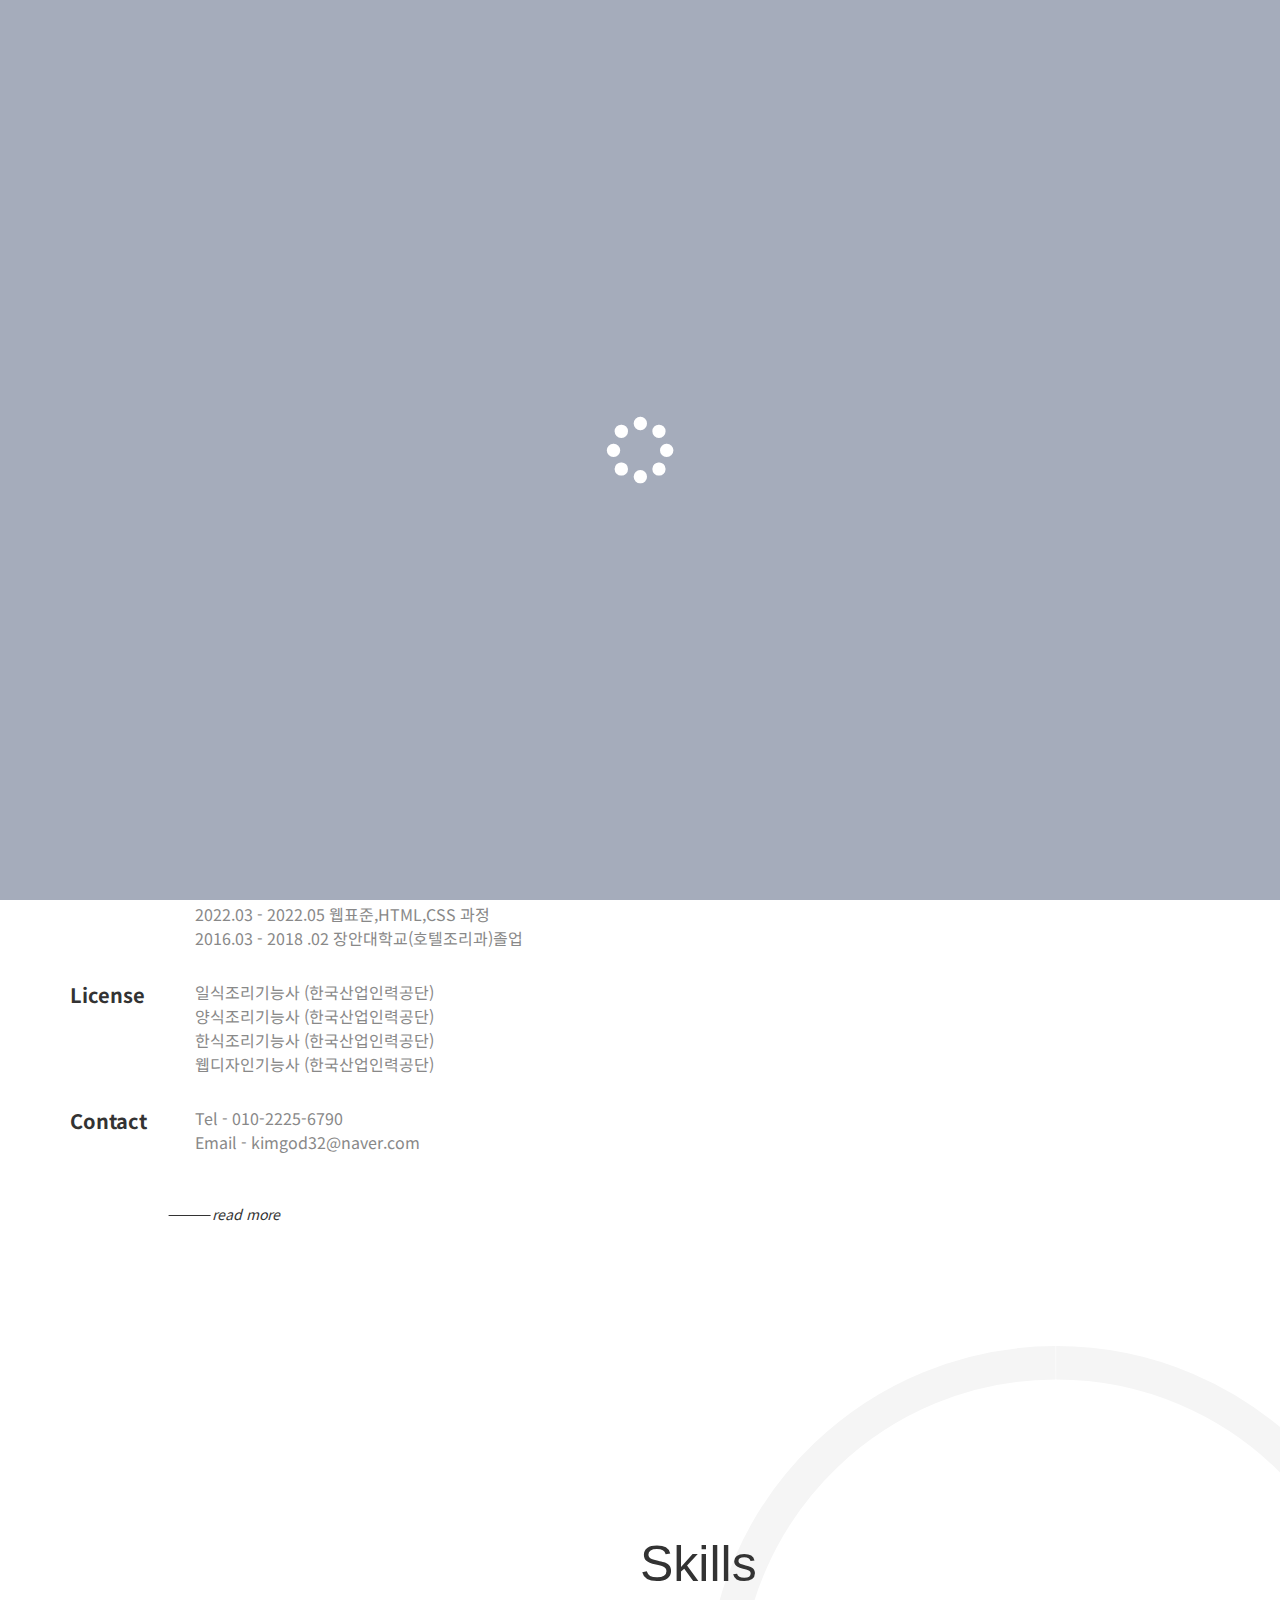
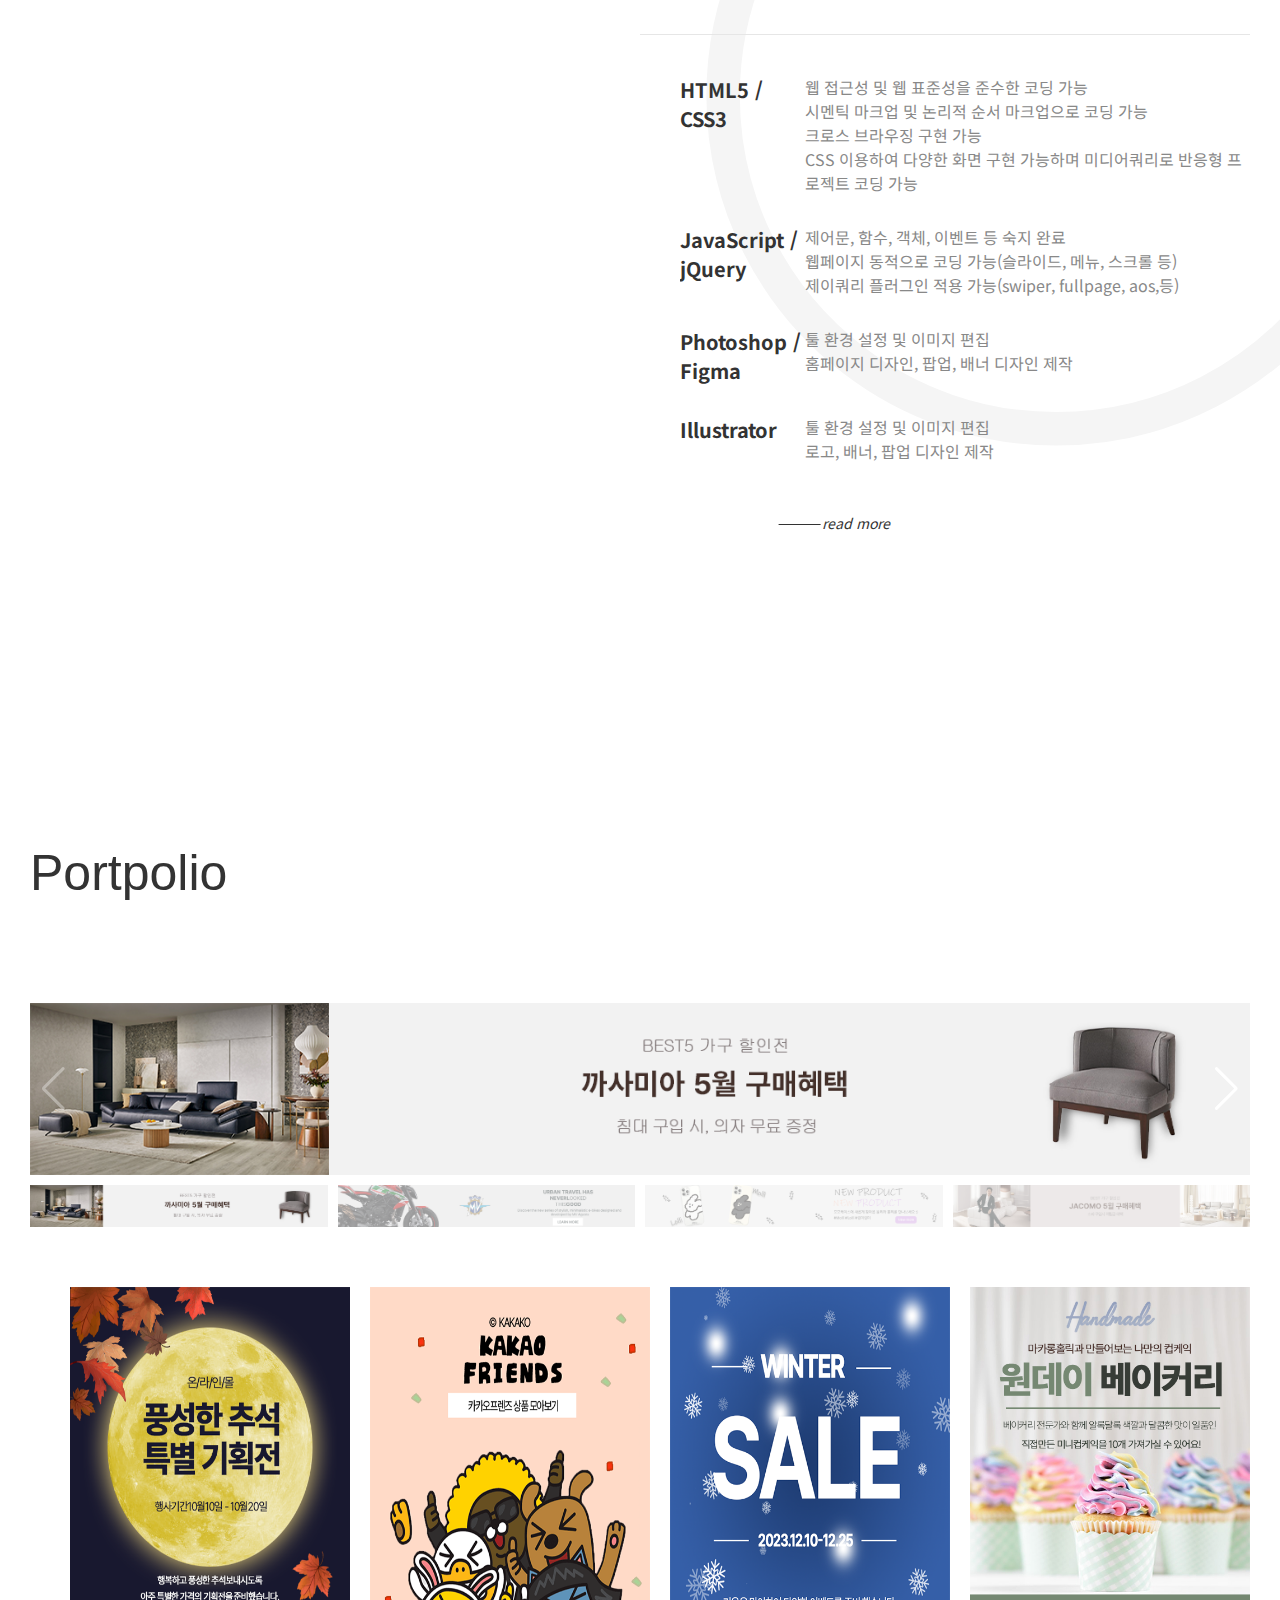
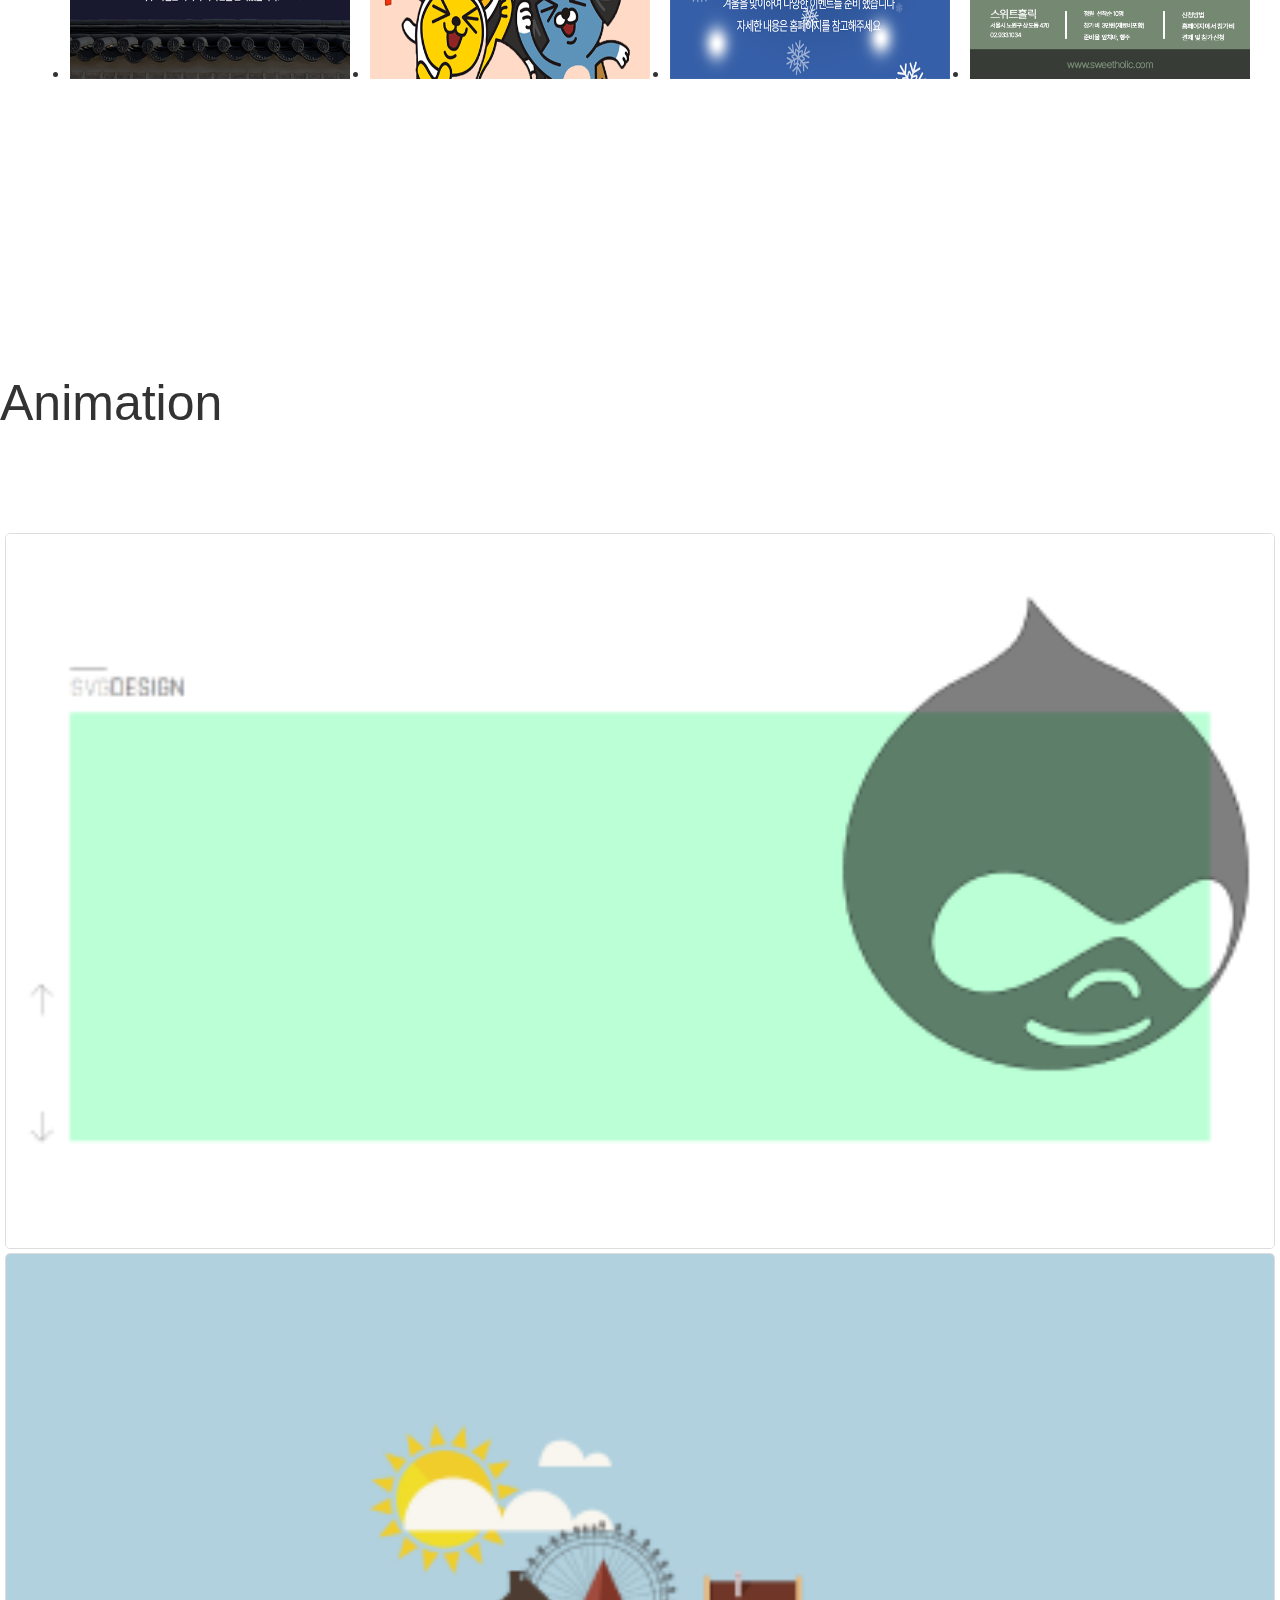
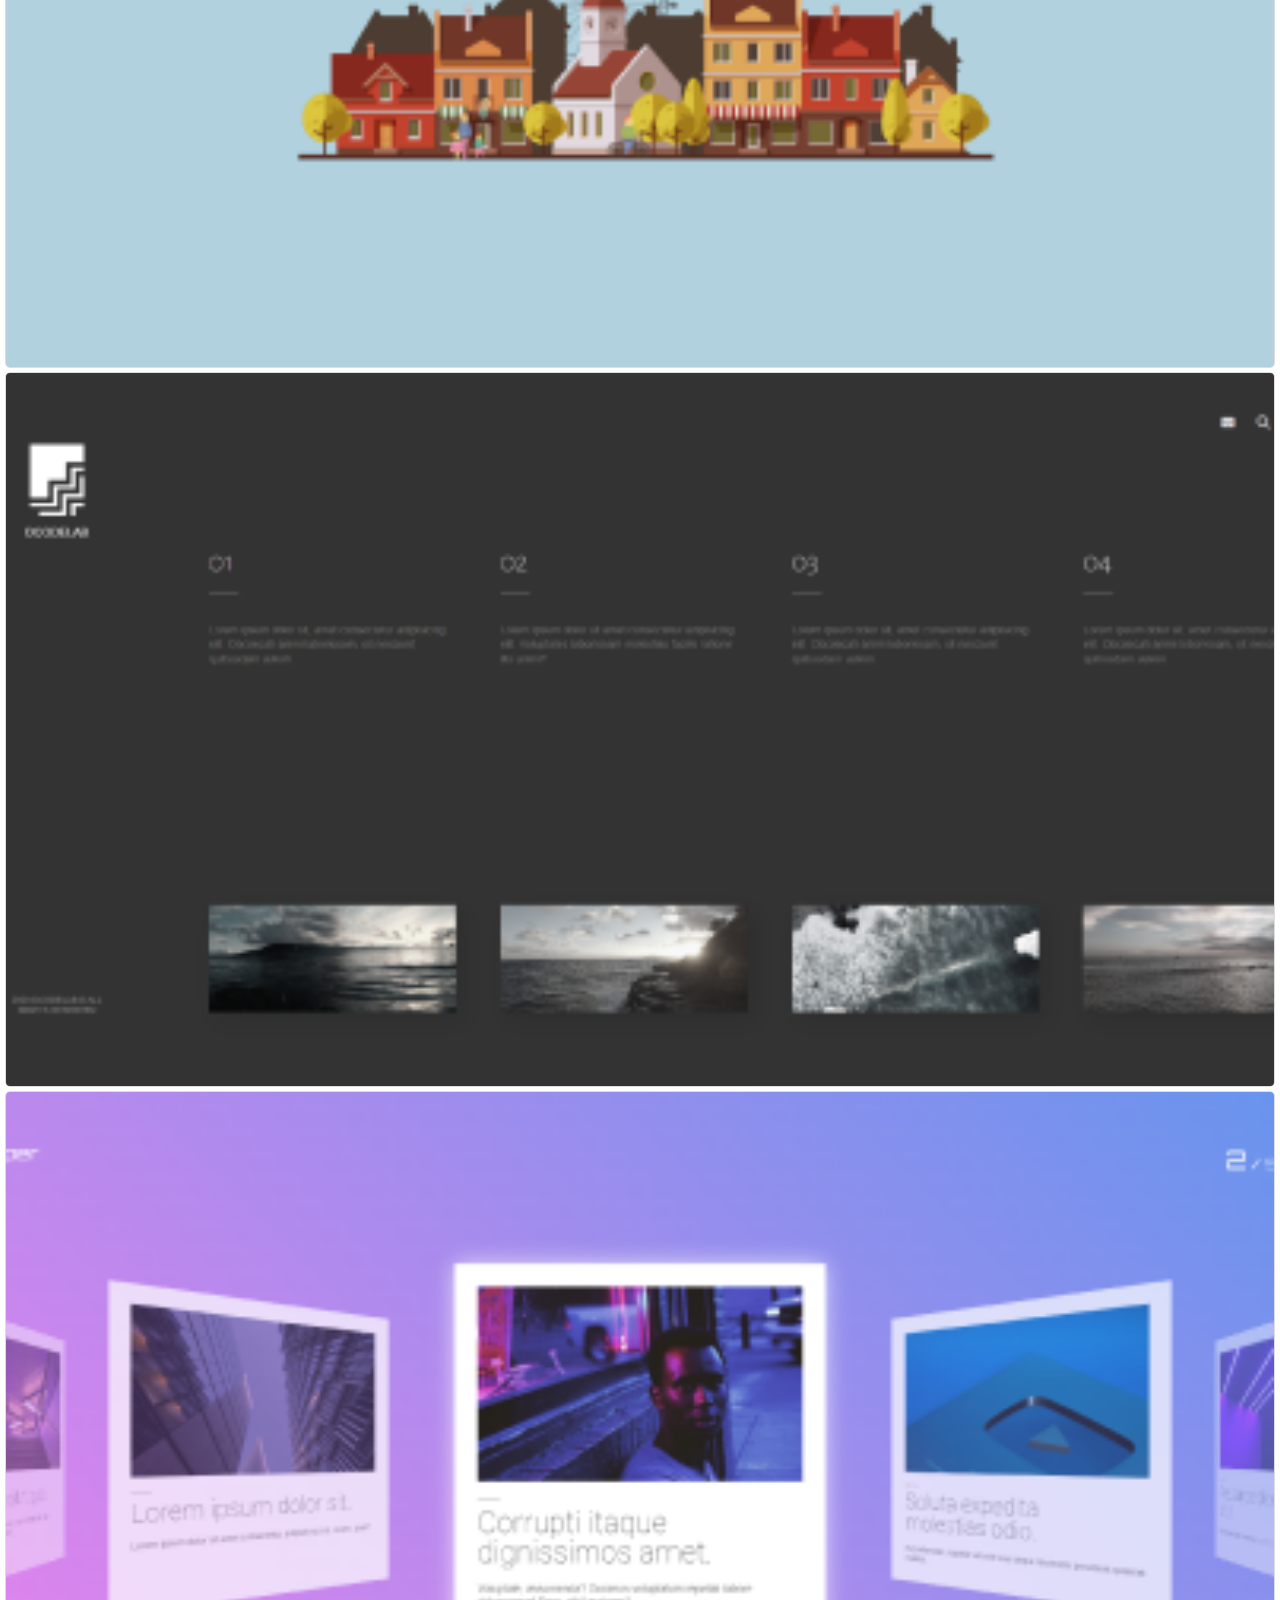
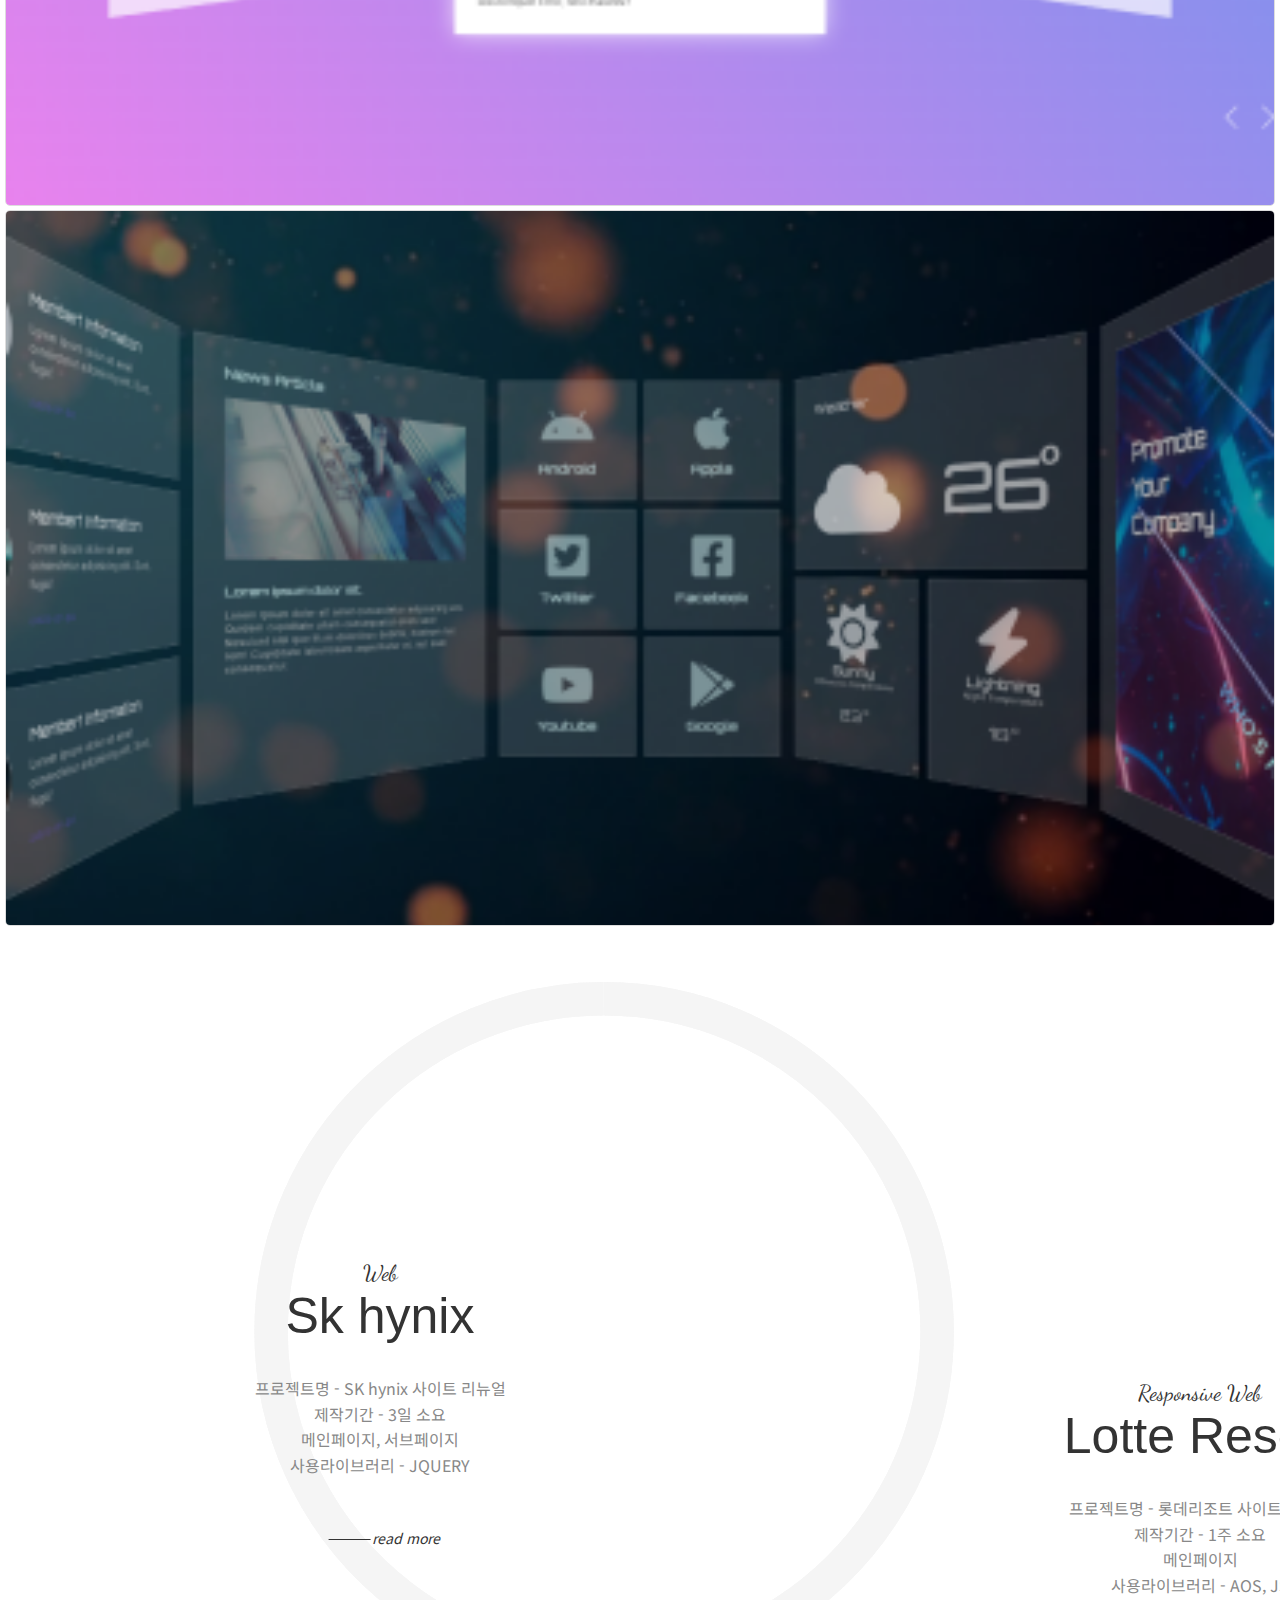
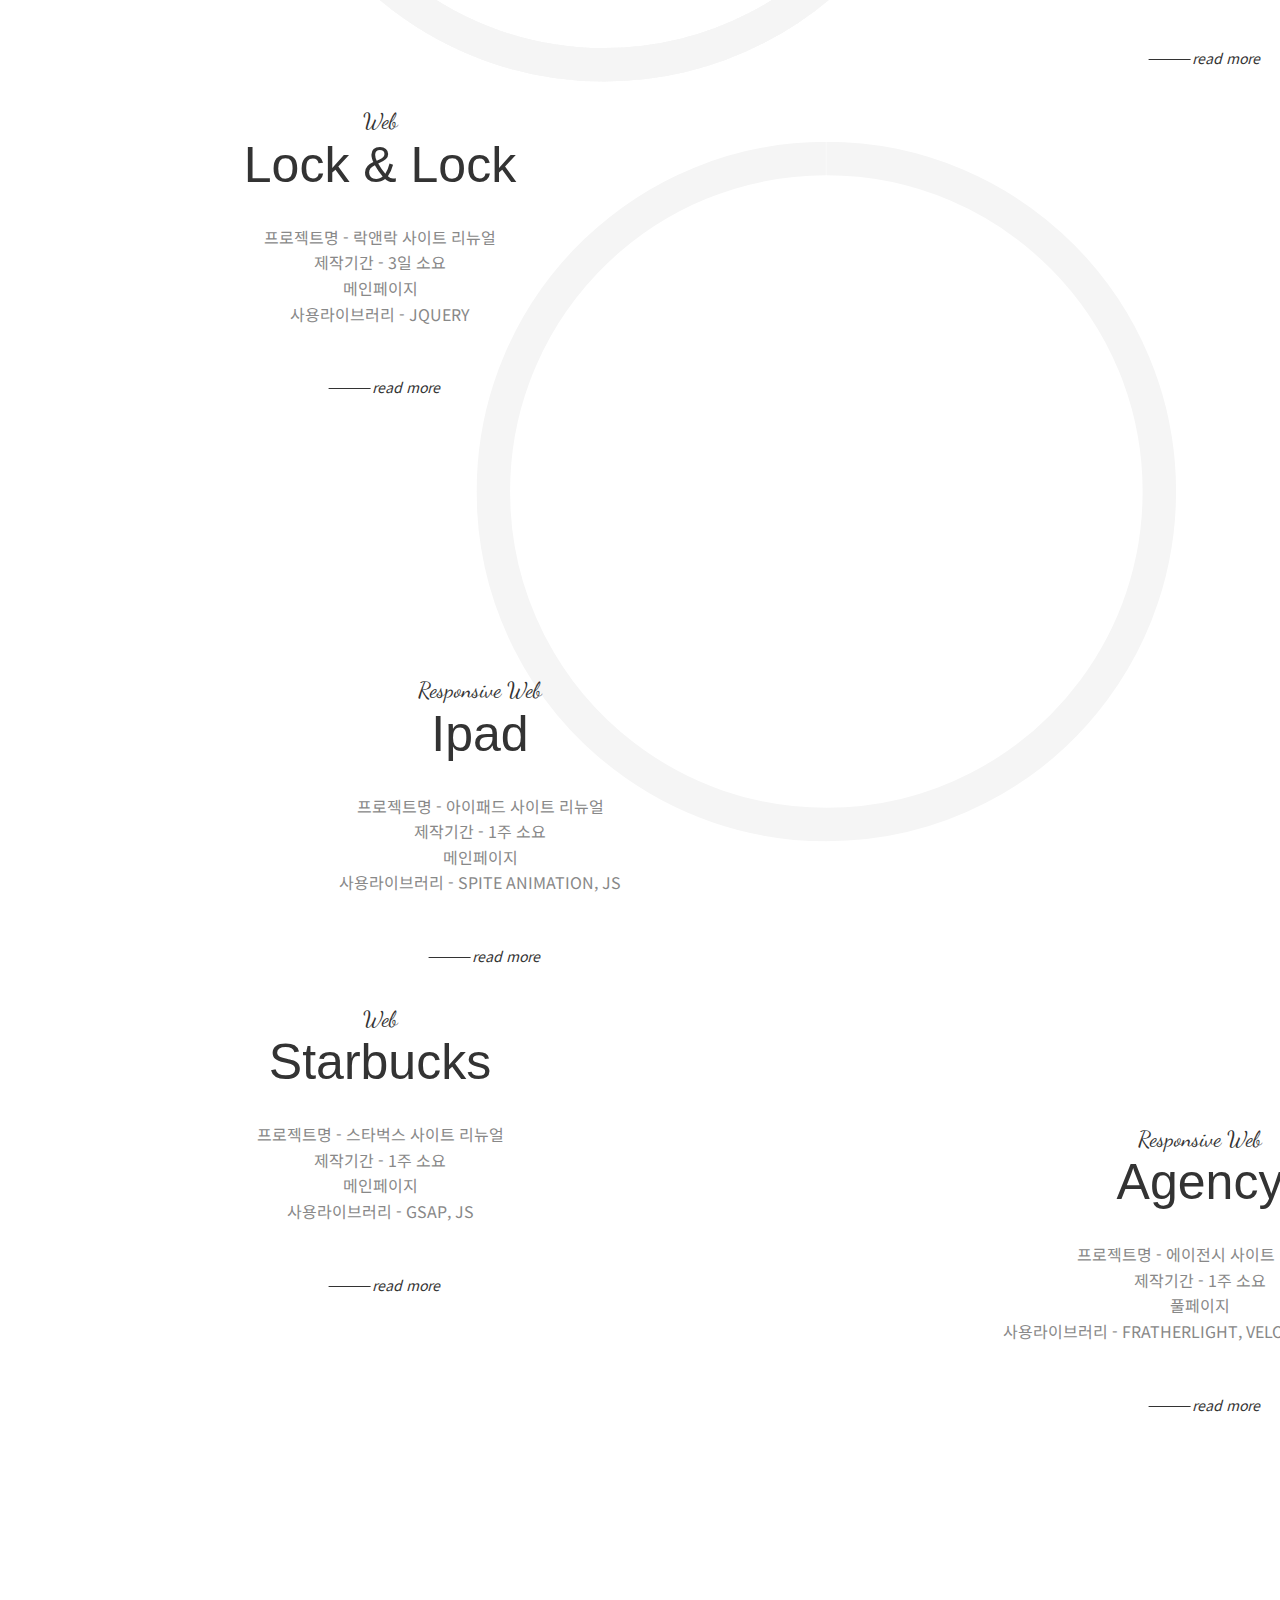
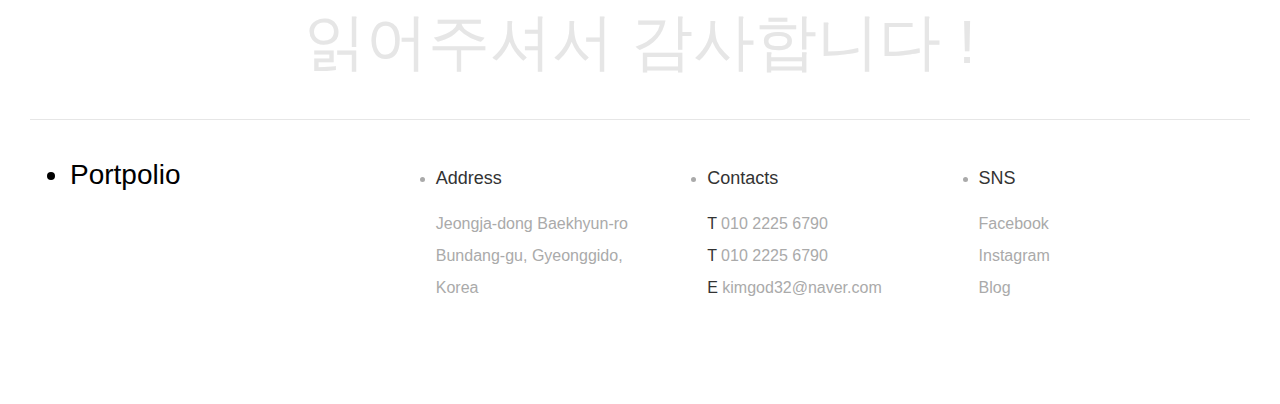
==== commit 3ed80f68: "수정마지막" ====
--- a/index.html
+++ b/index.html
@@ -3,7 +3,7 @@
 <head>
     <meta charset="UTF-8">
     <meta name="viewport" content="width=device-width,initial-scale=1.0,minimum-scale=0,maximum-scale=1.0">
-    <title>portpolio</title>
+    <title>김상근의 포트폴리오 입니다.</title>
 
     <meta property="og:type" content="website" />
     <meta property="og:site_name" content="portpolio" />
@@ -76,6 +76,7 @@
         <header>
             <div class="innerheader">
             <h1 class="logo"><a href="#"><img src="img/Untitled-2_03.png" alt=""></a></h1>
+            
             <nav class="mainmenu">
                 <span class="bar"></span>
                 <ul class="gnb en">
@@ -97,12 +98,12 @@
             <div class="maintxt">
                 <h2 class="tit en animate text_ani" data-animate="motion" >
                   
-                    <span><b>Web publisger   &</b></span>
+                    <span><b>Web publisger   &amp</b></span>
                     <span class="gray"><b>Web Designer</b></span>
                 </h2>
                 <div class="txt animate text_ani" data-animate="motion">
-                    <p><b>portpolio</b></p>
-                    <p><b>웹디자인 및 퍼블리셔 업무에 도움이 될 tool과 언어를 적재적소에 맞게 구현할 수 있습니다.<br>
+                    
+                    <p><b>웹 디자인 및 퍼블리셔 업무에 도움이 될 tool과 언어를 적재적소에 맞게 구현할 수 있습니다.<br>
                         스킬에 100%로는 없다고 생각하기에 깨우치고 발전해야 한다고 생각합니다.
                         </b></p>
                     <p><b><a href="#" class="morebtn">read more</a></b></p>
@@ -126,7 +127,7 @@
                             <h3>Introduce</h3>
                             <p>김상근 / Kim Sang Keun<br>
                                 1996.01.11<br>
-                                Web Publisher & Web Designer<br>
+                                Web Publisher &amp Web Designer<br>
                                 경기도 분당구 거주 (정자역)</p>
                         </li>
                         <li>
@@ -159,7 +160,7 @@
                     </ul>
                     <a href="#" class="morebtn">read more</a>
                 </div>
-                <div class="box humanimg img animate leftimg" data-animate="motion"><img src="img/Rectangle 73.png" alt=""></div>
+                <div class="box humanimg" data-animate="motion"><img src="img/Rectangle 73.png" alt=""></div>
             </div>
         </section>
         <section class="profile skills" id="skill">
@@ -375,8 +376,9 @@
                     </h2>
                     <div class="txt">
                         <p>프로젝트명 - SK hynix 사이트 리뉴얼<br>
-                            제작기간 - 1주 소요<br>
-                            메인페이지, 서브페이지</p>
+                            제작기간 - 3일 소요<br>
+                            메인페이지, 서브페이지<br>
+                            사용라이브러리 - JQUERY</p>
                     </div>
                     <a href="https://portpolio-3s7i.vercel.app/" target="_blank" class="morebtn btn_left">read more</a>
                     <p class="img animate" data-animate="motion"><img src="img/section4.png" alt=""></p>
@@ -390,8 +392,9 @@
                     </h2>
                     <div class="txt">
                         <p class="txt_right">프로젝트명 - 롯데리조트 사이트 리뉴얼<br>
-                            제작기간 - 2주 소요<br>
-                             메인페이지</p>
+                            제작기간 - 1주 소요<br>
+                             메인페이지<br>
+                            사용라이브러리 - AOS, JS</p>
                     </div>
                     <a href="https://lottle.vercel.app/" target="_blank" class="morebtn">read more</a>  
                 </div>
@@ -399,19 +402,20 @@
             </div>
             
             <div class="inner left">
-                <div class="box left">
-                    <h2 class="tit en animate" data-animate="motion" >
-                        <span class="en_s txt_top"><b>Web</b></span>
-                        <span><b>Lock & Lock</b></span>
-                    </h2>
-                    <div class="txt">
-                        <p class="">프로젝트명 - 락앤락 사이트 리뉴얼<br>
-                                    제작기간 - 1주 소요<br>
-                                    메인페이지</p>
-                    </div>
-                    <a href="https://lock-lock.vercel.app/" target="_blank" class="morebtn btn_left">read more</a>
-                    <p class="img animate" data-animate="motion"><img src="img/section3.png" alt=""></p>
-                </div>
+                    <div class="box left">
+                        <h2 class="tit en animate" data-animate="motion" >
+                            <span class="en_s txt_top"><b>Web</b></span>
+                            <span><b>Lock & Lock</b></span>
+                        </h2>
+                        <div class="txt">
+                            <p class="">프로젝트명 - 락앤락 사이트 리뉴얼<br>
+                                        제작기간 - 3일 소요<br>
+                                        메인페이지<br>
+                                        사용라이브러리 - JQUERY</p>
+                        </div>
+                        <a href="https://lock-lock.vercel.app/" target="_blank" class="morebtn btn_left">read more</a>
+                        <p class="img animate" data-animate="motion"><img src="img/section3.png" alt=""></p>
+                    </div>
                 <div class="box right">
                     <p class="img animate" data-animate="motion"><img src="img/section5.png" alt=""></p>
                 
@@ -421,8 +425,10 @@
                     </h2>
                     <div class="txt">
                         <p class="txt_right">프로젝트명 - 아이패드 사이트 리뉴얼<br>
-                            제작기간 - 2주 소요<br>
-                            메인페이지</p>
+                            제작기간 - 1주 소요<br>
+                            메인페이지<br>
+                            사용라이브러리 - SPITE ANIMATION, JS
+                        </p>
                     </div>
                     <a href="https://paaad.vercel.app/" target="_blank" class="morebtn">read more</a>  
                 </div>
@@ -461,8 +467,9 @@
                     </h2>
                     <div class="txt">
                         <p>프로젝트명 - 스타벅스 사이트 리뉴얼<br>
-                            제작기간 - 2주 소요<br>
-                            메인페이지</p>
+                            제작기간 - 1주 소요<br>
+                            메인페이지<br>
+                            사용라이브러리 - GSAP, JS</p>
                     </div>
                     <a href="https://lottle-1g72.vercel.app/" target="_blank" class="morebtn btn_left">read more</a>
                     <p class="img animate" data-animate="motion"><img src="img/section1.png" alt=""></p>
@@ -476,8 +483,9 @@
                     </h2>
                     <div class="txt">
                         <p class="txt_right">프로젝트명 - 에이전시 사이트 리뉴얼<br>
-                            제작기간 - 2주 소요<br>
-                            메인페이지,서브페이지</p>
+                            제작기간 - 1주 소요<br>
+                            풀페이지<br>
+                            사용라이브러리 - FRATHERLIGHT, VELOCITY, SLICK, JS</p>
                     </div>
                     <a href="https://agency-iota-seven.vercel.app/" target="_blank" class="morebtn">read more</a>
                       
@@ -492,7 +500,7 @@
             
             <div class="top">
                 <h2 class="tit en animate" data-animate="motion" >
-                    <span><b>THANK YOU !</b></span>
+                    <span><b>읽어주셔서 감사합니다 !</b></span>
                 </h2>
             </div>
             <div class="bottom en">
@@ -512,7 +520,6 @@
                     </li>
                     <li>
                         <b>SNS</b><br>
-                        Behance<br>
                         Facebook<br>
                         Instagram<br>
                         Blog
--- a/css/main.css
+++ b/css/main.css
@@ -27,7 +27,7 @@
 .tit span b{font-weight: normal;} 
 .tit span.en_s {font-size: 22px; font-weight: normal;}
 .tit span.gray {color:#ccc;}
-.txt p{color: #888; line-height: 1.6; margin-bottom: 10px;}
+.txt p{color: #888; line-height: 1.6; margin-bottom: 10px; font-size: 16px;}
 .txt p b {font-weight: normal;}
 .morebtn { text-decoration: none!important; display: inline-block; color: #333 !important; position: relative; padding-left: 45px; margin-top: 20px; transform: skewX(-15deg) translateX(5px); transition: all 0.15s;}
 .morebtn:before { content: ''; width: 42px; height: 1px; background: #333 !important; position: absolute; left: 0; top:54%; }
@@ -56,7 +56,7 @@
 /*header*/
 header{ position: fixed; top: 0; left: 0; right: 0; z-index: 10; background: #fff;}
 .innerheader {text-decoration: none!important; max-width: 1720px; height: 110px; line-height: 110px;  margin:auto;}
-.innerheader .logo {float: left; cursor: pointer;}
+.innerheader .logo {float: left; cursor: pointer; }
 .innerheader .logo a{display: block; width: 100%; height: 100%;}
 .innerheader .mainmenu {text-decoration: none!important; float: right; overflow: hidden; position: relative;}
 span.bar {position: absolute; left: 0; bottom: 40px; width:0; height: 3px; background: #e7e7e7; transition: all 0.4s; }
@@ -66,7 +66,7 @@
 /*gnb*/
 .innerheader .mainmenu .gnb { text-decoration: none!important;float: left;}
 .innerheader .mainmenu .gnb li {text-decoration: none!important; float: left; margin:0 20px;}
-.innerheader .mainmenu .gnb li a {text-decoration: none!important; display: block; width: 100%; height: 100%; color:#555;}
+.innerheader .mainmenu .gnb li a {text-decoration: none!important; display: block; width: 100%; height: 100%; color:#555; font-size: 16px;}
 
 
 /*section.visual*/
@@ -75,7 +75,7 @@
 section.visual .mainimg img{width: 90%;}
 section.visual .maintxt {float: left; width: 50%; margin-top: 180px;}
 section.visual .maintxt .tit {font-size: 72px;}
-section.visual .maintxt .txt {padding: 50px 0 0 70px;}
+section.visual .maintxt .txt {padding-top: 50px; font-size: 16px;}
 
 
 
@@ -88,8 +88,8 @@
 section.profile .inner .box .tit {margin-bottom: 40px;}
 section.profile .inner .box ul {border-top: 1px solid #e6e6e6; padding-top: 40px;}
 section.profile .inner .box ul li {margin-bottom: 30px; overflow: hidden;}
-section.profile .inner .box ul li h3{ float: left; width: 22%; font-size: 15px; font-weight: bold;}
-section.profile .inner .box ul li p {float: left; width: 78%; color: #888;}
+section.profile .inner .box ul li h3{ float: left; width: 22%; font-size: 20px; font-weight: bold;}
+section.profile .inner .box ul li p {float: left; width: 78%; color: #888; font-size: 16px;}
 section.profile .inner .box .morebtn {clear: both; margin-left: 22%;}
 section.profile .inner .box.humanimg{width:50%; padding-top: 100px; padding-left: 200px;}
 
@@ -108,7 +108,7 @@
 section.portpolio1 ul li a {  display: block;  height: 100%;}
 section.portpolio1 ul li a .thumb {}
 section.portpolio1 ul li a .thumb img { width: 100%; height: 100%; object-fit: cover;}
-section.portpolio1 ul li a .detail { position: absolute; background-color: rgba(255,255,255,0.8); left: 10px; top: 10px; right: 10px; bottom: 10px; display: flex; flex-direction: column; justify-content: center; text-align: center; opacity: 0;}
+section.portpolio1 ul li a .detail { position: absolute; background-color: rgba(255,255,255,0.8); left: 0; top: 0; right: 0; bottom: 0; display: flex; flex-direction: column; justify-content: center; text-align: center; opacity: 0;}
 section.portpolio1 ul li a:hover .detail { opacity: 1;}
 section.portpolio1 ul li a .detail .title {    letter-spacing: 0.1em;  color: #333;  padding: 10px 0;  font-weight: 400;}
 section.portpolio1 ul li a .detail .category {letter-spacing: 0.1em; color: #888;}
@@ -143,7 +143,7 @@
 /*section.portpolio3*/
 section.portpolio3 {padding: 190px 0; position: relative;}
 section.portpolio3 .inner{width: 1620px; margin: 0 auto; overflow: hidden;}
-section.portpolio3 .inner .box.right{width: 700px; margin-left: 100px; box-sizing: border-box;}
+section.portpolio3 .inner .box.right{ width: 700px; margin-left: 100px; box-sizing: border-box;}
 section.portpolio3 .inner .box.left {text-align: center;  padding-right: 80px; box-sizing: border-box;}
 section.portpolio3 .inner .box{text-align: center;}
 section.portpolio3 .inner .box .tit {margin-top:40px; }
@@ -156,10 +156,10 @@
 footer .top .tit {color: #e6e6e6; font-size: 62px; text-align: center; margin-bottom: 40px;}
 footer .bottom {border-top: 1px solid #e6e6e6; padding: 40px 0 100px;}
 footer .bottom ul {overflow: hidden;}
-footer .bottom ul li {float: left; width: 23%; color: #aaa; font-size: 12px; line-height: 2;}
+footer .bottom ul li {float: left; width: 23%; color: #aaa; font-size: 16px; line-height: 2;}
 footer .bottom ul li:nth-child(1) {width: 31%; font-size: 28px; color: #000; line-height: 1.1;}
 footer .bottom ul li b{color: #333; font-weight: normal;}
-footer .bottom ul li b:nth-child(1) { display: inline-block; margin-bottom: 12px; font-size: 14px; color:#333;}
+footer .bottom ul li b:nth-child(1) { display: inline-block; margin-bottom: 12px; font-size: 18px; color:#333;}
 
 
 
--- a/css/mobile.css
+++ b/css/mobile.css
@@ -0,0 +1,202 @@
+
+
+
+/*close*/
+.menu .menuwrap .close:nth-child(1) {position:absolute;top:50%; transform: translateY(-50%); left:30px; }
+.menu .menuwrap .close.en {position: absolute; right: 50px; top:50px;font-size: 25px; border-bottom: 1px solid #888; color: #888;}
+
+/*.menu */
+
+.menu .menuwrap {width: 0%; transition: all 0s; transform: skewY(40deg); opacity: 0;}
+.menu .menuwrap.on {width: 100%; transform: skewY(0deg); transition: all 0.5s; opacity: 1; }
+
+/*ul li*/
+.menu .menuwrap ul {display: none;}
+.menu .menuwrap.on ul {display: block;}
+
+/*메뉴열었을 때 동그라미*/
+.menu .menuwrap.on:before {content: ''; width: 700px; height: 700px; background: #fff; position: absolute; top: 50%; transform: translateY(-50%); left: 30%; border-radius: 100%;}
+.menu .menuwrap.on:before {animation-name: menuwrap2; animation-duration: 1.8s;}
+
+
+
+
+@media screen and (max-width:1720px){ /*1720px~1401px사이*/
+    .innerheader {max-width: 100%; padding: 0 30px; box-sizing: border-box;}
+    .innerheader .mainmenu .sns {margin-left: 200px;}
+    section.visual {max-width: 100%; padding: 0 30px; box-sizing: border-box;}
+    section.visual .maintxt {margin-top: 150px;}
+    section.visual .maintxt .tit {font-size: 62px;}    
+}
+/*1024 테블릿모드*/
+@media screen and (max-width:1400px){/*1400px~1024px사이*/
+    section.visual .maintxt {margin-top: 100px;}
+    section.visual .maintxt .tit {font-size: 46px;}
+    section.visual .maintxt .txt{padding: 20px 0px 0px 0px;}
+    section .inner{width: 100%; padding: 0 30px; box-sizing: border-box;}
+    .img img {width:100%;}
+    /*section.profile{overflow: hidden;}*/
+    section.profile .scroll{display: none;}
+    section.profile .circlebox{ right: -10%; top:0;}
+    section.profile .inner .box .img{width: 90%;}
+    section.customer {padding: 160px 0;}
+    footer {width: 100%; padding: 0 30px; box-sizing: border-box;}
+    section.portpolio3 .inner .box .btn_left{text-align: center;}
+}
+
+/*1024 이하 테블렛*/
+@media screen and (max-width:1000px){/*768px 까지*/
+    .innerheader {height: 80px; line-height: 80px;}
+    .innerheader .mainmenu{width: 0; height: 0; opacity: 0; display: none;}
+    .menu button.open{position: fixed; top: 0; transform: none; width: 70px; height: 80px; padding: 0; line-height: 80px;}
+    .menu button.open:before {display: none;}
+    section.visual .mainimg {width: 100%; float: none;}
+    section.visual .mainimg img {width: 100%;}
+    section.visual .maintxt{width: 100%; float: none; margin-top: 50px;}
+    section .inner .box {float: none; width: 100%;}
+    section.profile{padding: 80px 0;}
+    section.profile .circlebox {top:200px;}
+    section.profile .inner .box .img {margin: 0 auto 50px; padding-top: 0; width: 80%; }
+    section.portpolio_wrap {padding: 80px 0;}
+    section.portpolio_wrap .txt {margin-top: 20px;}
+    section.portpolio_wrap .inner .box.design {margin-top: 50px; width: 100%;}
+    section.portpolio_wrap .inner .box .img { margin: 50px auto 0; width:90%;}
+  
+    section.portpolio_wrap .inner .box.design .img {width: 70%; margin:50px 0 0;}
+    section.portpolio_wrap .img.motion:after {background: #fff;}
+    section.portpolio_wrap .inner .box.design .tit {font-size: 35px;}
+    section.customer{padding: 120px 0;}
+    section.customer .tit {font-size: 30px;}
+    section.portpolio3{padding: 80px 0; overflow: hidden}
+    section.portpolio3 .circlebox {left: 15%;}
+    section.portpolio3 .inner .box.left {padding-right: 0; overflow: hidden;}
+    section.portpolio3 .inner .box .img{margin-top: 50px; width: 70%; float: right; clear: both;} 
+    section.portpolio3 .inner .box:nth-child(2) .img {width: 100%; margin: 50px 0;}
+    section.portpolio3 .inner .box .tit {margin-top: 0; clear: both;}
+    section.portpolio3 .inner .box.left .morebtn { margin-right: 5px;}
+    section.portpolio3 .inner{width: auto;}
+    section.portpolio3 .inner .box.right{width: auto;}
+    footer .bottom ul li:nth-child(1) {width: 100%; margin-bottom: 30px;}
+    footer .bottom ul li {width: 33.3333%;}
+    section.portpolio3 .inner .box.right{margin-left: 0;}
+    section.portpolio3 .inner .box .btn_left{text-align: center;}
+    section.portpolio3 .inner .box .img img{margin-top: 30px; width: 50%; text-align: right;}
+    section.portpolio3 .inner .box.left .img{width: 100%;}
+
+    
+}
+
+/*모바일해상도 767px이하*/
+@media screen and (max-width:767px){
+    body{font-size: 13px; overflow-x: hidden;}
+    .logo img{width: 50px; height: 60px;}
+    .menu .open img{width: 15px; height: 5px;}
+    .close img{width: 15px; height: 15px;}
+    .innerheader {height: 60px; line-height: 60px; padding: 0 20px;}
+    .menu button.open {height: 60px;  line-height: 60px; width:52px;}
+    .menu button.open img {height: 38px;}
+    .menu .menuwrap .tit {font-size: 35px; left: 20px;}
+    .menu .menuwrap .close:nth-child(1) {top:20px; left: 20px; transform: none;}
+    .menu .menuwrap .close.en {display: none;}
+    .menu .menuwrap.on:before {left: 20%;}
+    section.visual{padding: 0 20px;}
+    .tit {font-size: 30px;}
+    section.visual .maintxt .tit {font-size: 31px;}
+    .tit span.en_s {font-size: 18px;}
+    
+    
+    .morebtn{font-size: 12px;}
+    section .inner {padding: 0 20px;}
+    section.profile {padding: 50px 0;}
+    section.profile .circlebox {top:15%; right: -4%;}
+    section.profile .inner .box .img {width: 100%; margin-bottom: 30px;}
+    section.profile .inner .box .tit {margin-bottom: 20px;}
+    section.profile .inner .box ul {padding-top: 20px;}
+    section.profile .inner .box ul li {margin-bottom: 20px;}
+    section.profile .inner .box ul li h3 {width: 100%; margin-bottom: 10px;}
+    section.profile .inner .box ul li p {font-size: 12px; width: 100%;}
+    section.profile .inner .box .morebtn {margin-left: 0;}
+    section.profile .inner .box .img.leftimg{padding-left: 0}
+    section.portpolio_wrap {padding: 50px 0;}
+
+    section.portpolio_wrap .inner .box .img {width: 100%; margin-top: 30px;}
+
+    section.customer {padding: 80px 20px;}
+    section.customer .tit {font-size: 25px;}
+    section.portpolio1 { height: 100%;}
+    section.portpolio1 ul {padding-top: 0;}
+    section.portpolio3 {padding: 50px 0;}
+    section.portpolio3 .circlebox {left: 4%;}
+    section.portpolio3 .inner .box .txt {margin: 30px 0 10px;}
+    section.portpolio3 .inner .box .img {margin-top: 30px;}
+    section.portpolio3 .inner .box.left .img{width:100%;}
+    section.portpolio3 .inner .box.right .img{}
+    section.portpolio3 .inner .box:nth-child(2) .img {margin: 30px 0;}
+    footer {padding: 0 20px;}
+    footer .top .tit {font-size: 31px; padding-bottom: 30px;}
+    footer .bottom ul li:nth-child(1) {font-size: 20px;}
+    footer .bottom ul li {width: 100%; margin-bottom: 12px;}
+    footer .bottom ul li b:nth-child(1) {font-size: 13px;}
+    section.profile .inner .box.humanimg{padding: 50px 0 0 0; margin: 0 auto; }
+
+ 
+    section.portpolio3 .inner .box .img img{margin-top: 30px; width: 50%;}
+    /* section.portpolio3 .inner .box .tit span.txt_right b{text-align: left;}
+     */
+     section.portpolio3 .inner .box .img{width: 50%;}
+     section.portpolio3 .inner .box .btn_left{text-align: center;}
+     section.visual .maintxt .txt { font-size: 14px;}
+     section.profile .inner .box ul li p { font-size: 14px;}
+     section.visual p b{font-size: 14px;}
+     section.profile .inner .box ul li h3{ font-size: 16px; font-weight: bold;}
+     section.profile .inner .box ul li p { font-size: 14px;}
+     .txt p{font-size: 14px;}
+     footer .bottom ul li b:nth-child(1){font-size: 16px;}
+     footer .bottom ul li {font-size: 14px;}
+}
+     section.portpolio3 .inner .box .txt p.txt_right{text-align: center ;}
+     section.portpolio3 .inner .box{margin: 0;}
+     section.portpolio3 .inner .box.left{text-align: center;}
+        section.portpolio3 .inner .box{text-align: center;}
+        section.portpolio3 .inner .box  a.btn_left{text-align: center; }
+        section.portpolio3 .inner .box span.txt_top b{margin-top: 50px;}
+        
+    /*320모바일*/
+    @media screen and (max-width:320px) {
+        body{font-size: 12px; overflow-x: hidden;}
+        
+        .logo img{width: 50px; height: 50px;}
+        .mainimg img{width: 100%;}
+        .tit span.en_s {font-size: 16px;}
+        section.visual .maintxt .tit, .tit,footer .top .tit {font-size: 27px;}
+        .menu .menuwrap .tit {font-size: 27px;}
+        section.profile .inner .box ul li h3 {font-size: 14px;}
+        .morebtn {font-size: 11px;}
+        section.portpolio1 ul {  grid-template-columns: 1fr;}
+        section.portpolio1 ul p.title, section.portpolio1 ul .category{font-size: 10px;}
+        section.portpolio3 .inner .box .img img{margin-top: 30px; width: 50%;}
+        section.portpolio3 .inner .box.left{text-align: center;}
+        section.portpolio3 .inner .box{text-align: center;}
+        section.portpolio3 .inner .box a.btn_left{text-align: center;}
+        section.portpolio3 .inner .box .txt p.txt_right{text-align: center;}
+        section.portpolio3 .inner .box span.txt_top b{margin-top: 50px;}
+        section.visual .maintxt .txt { font-size: 14px;}
+        section.profile .inner .box ul li p { font-size: 14px;}
+       
+}
+
+
+@media (max-width: 768px) {
+    .section_inner {
+      padding: 20px;
+      width: 100%;
+    }
+    .portpolio2_item {
+      width: 100%;
+    }
+    .portpolio2_content h4 {
+      margin-left: 20px;
+    }
+    section.visual .maintxt .txt { font-size: 14px;}
+        section.profile .inner .box ul li p { font-size: 14px;}
+  }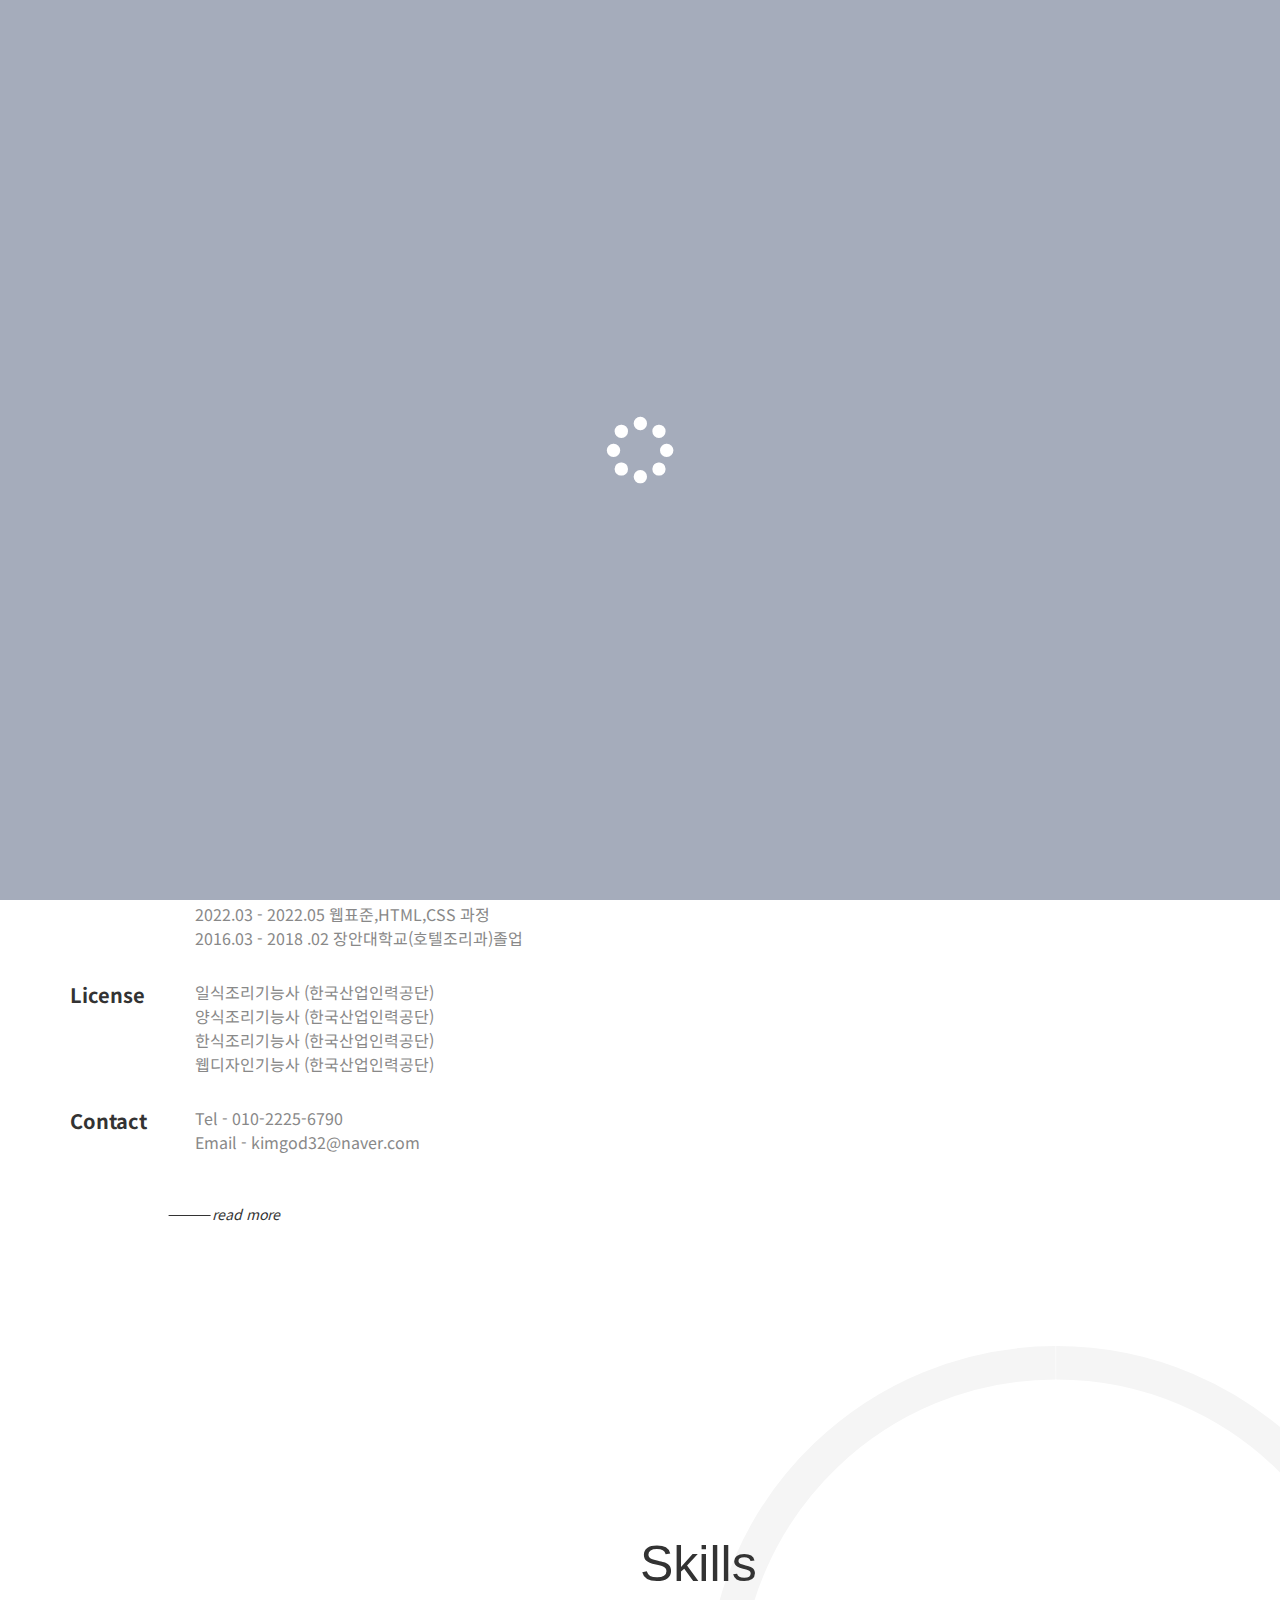
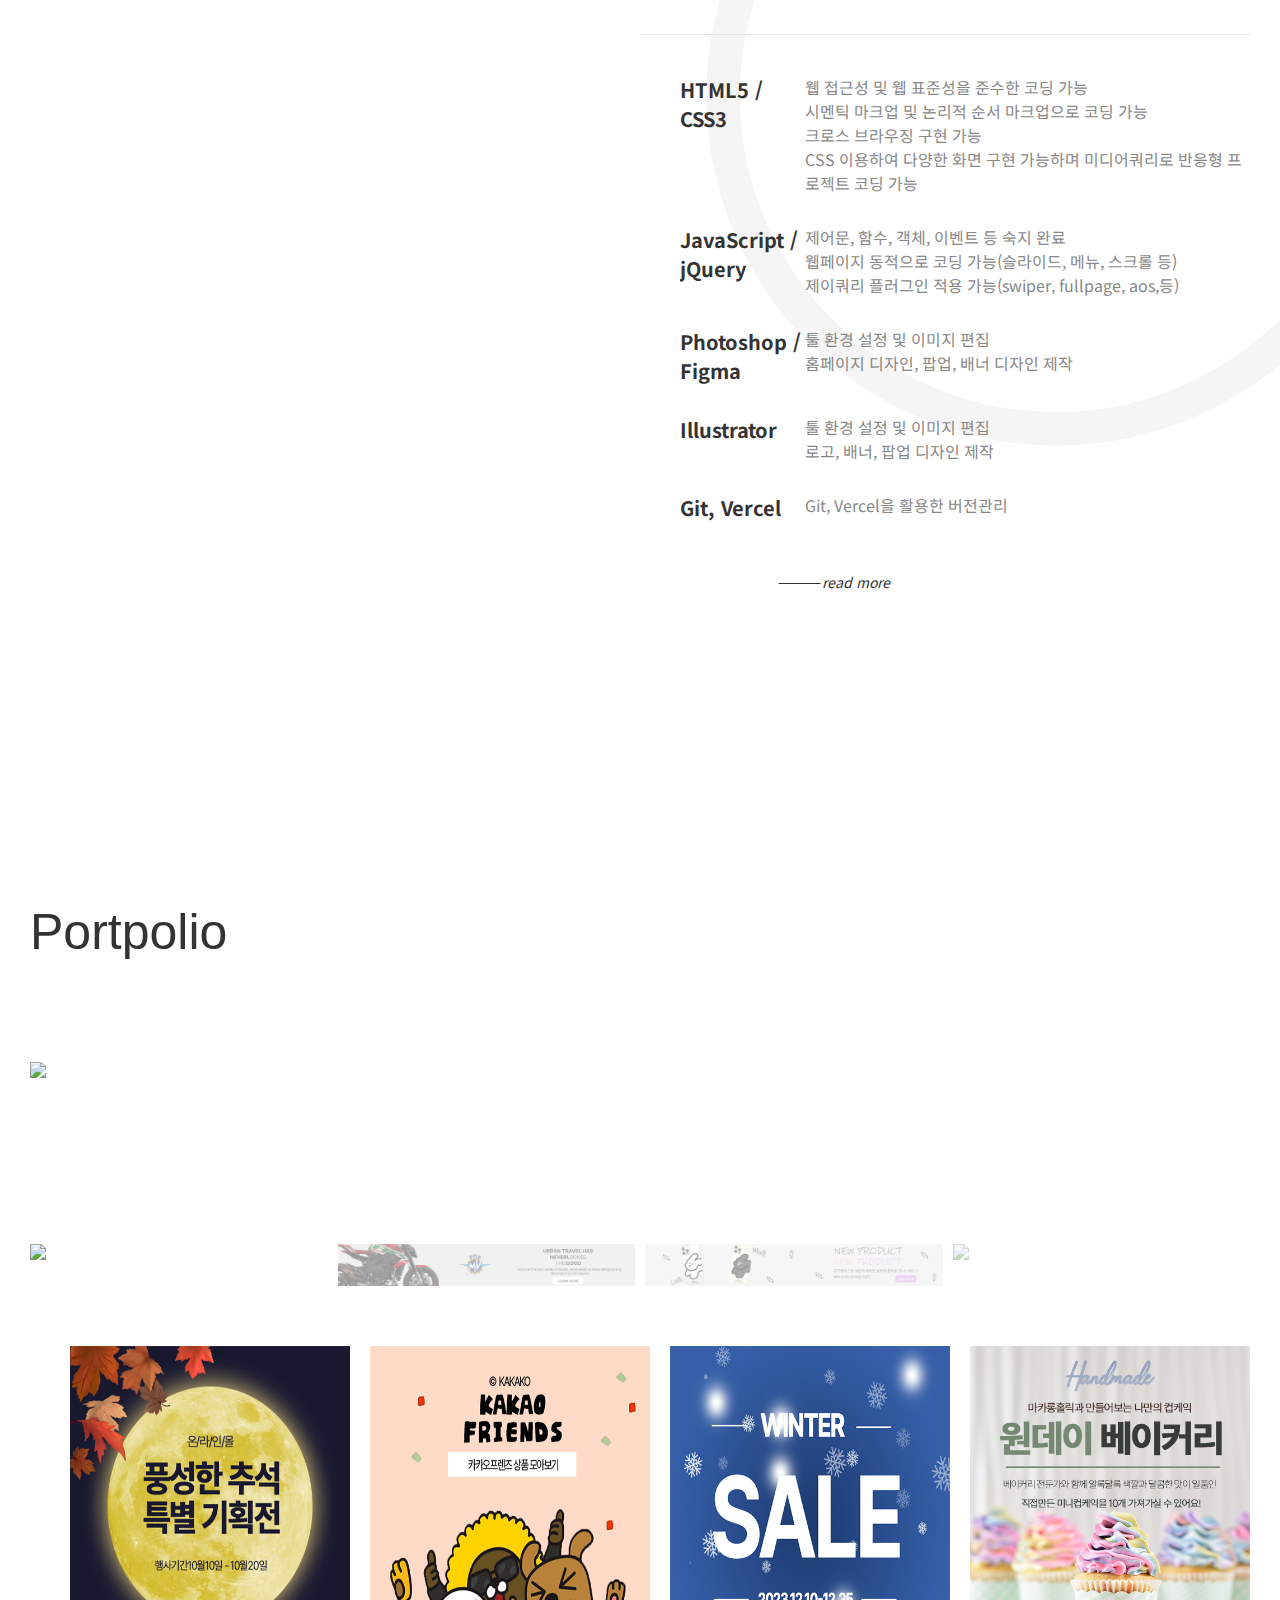
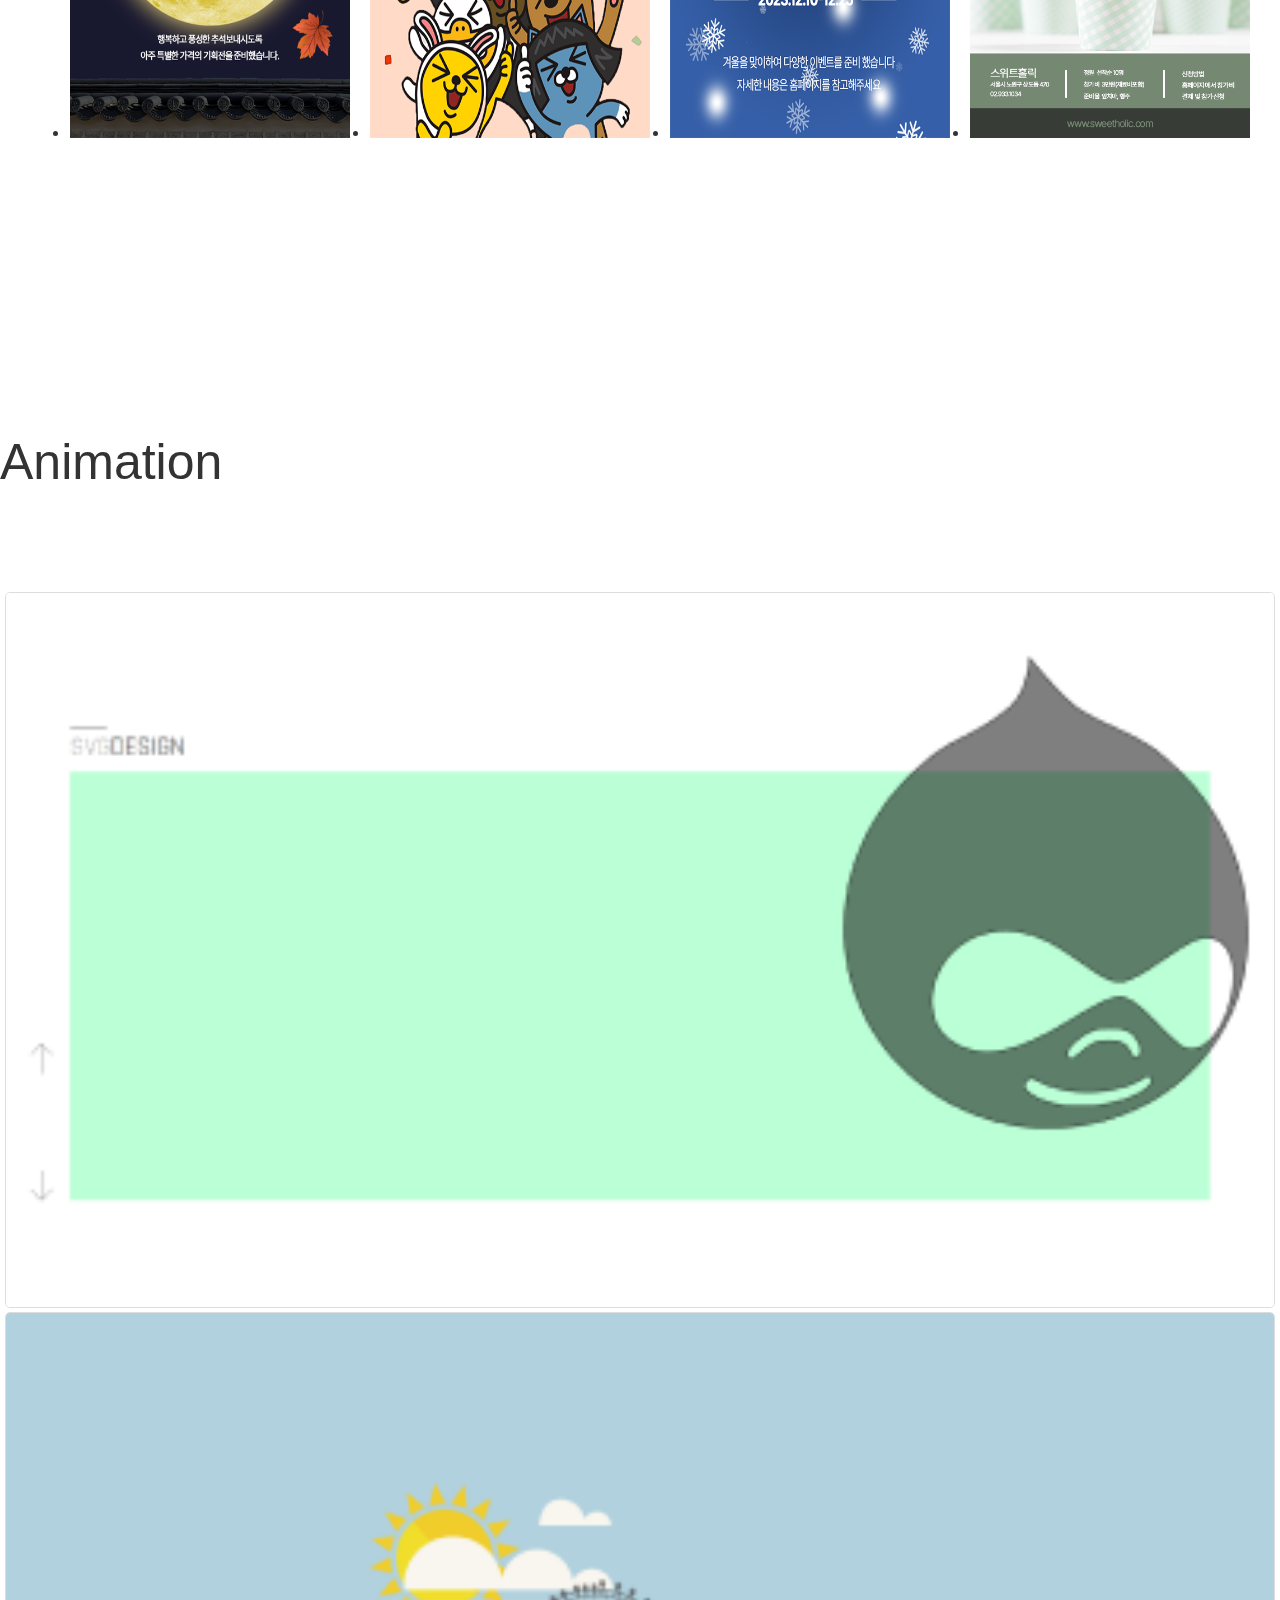
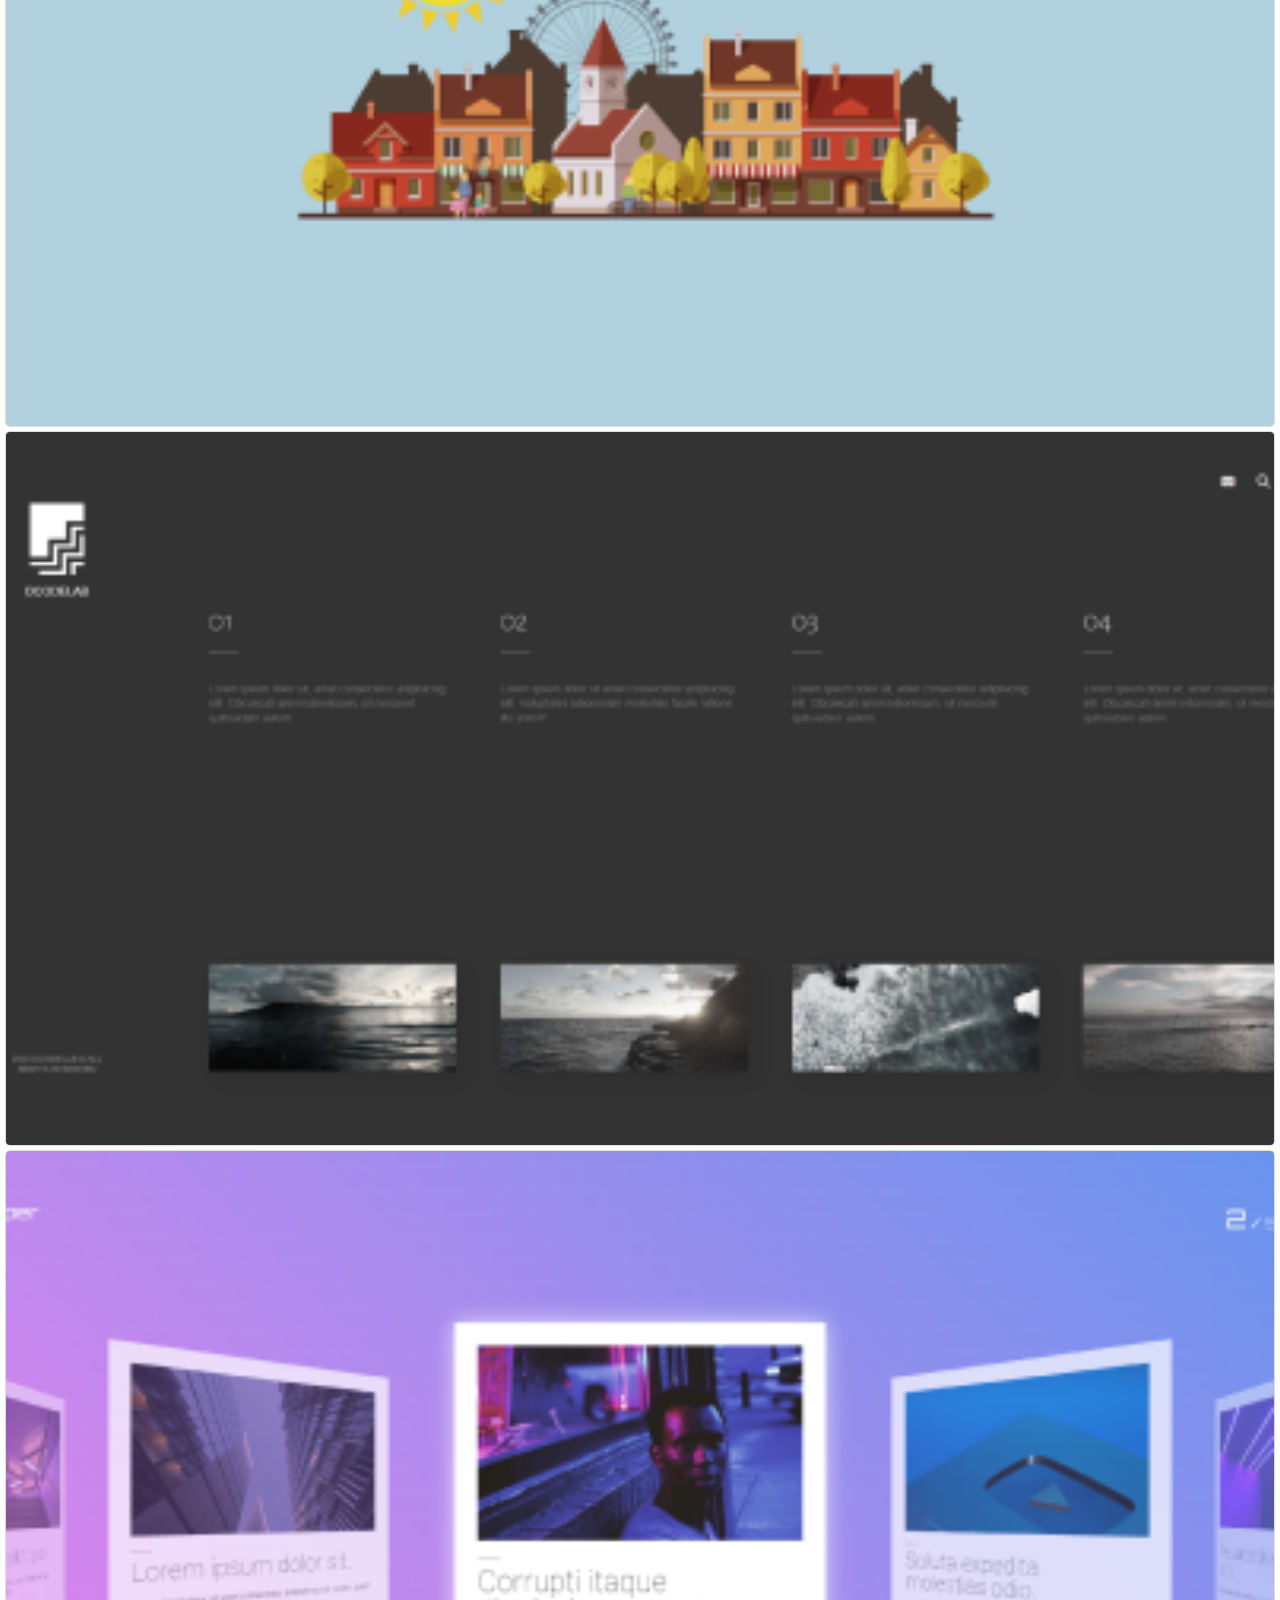
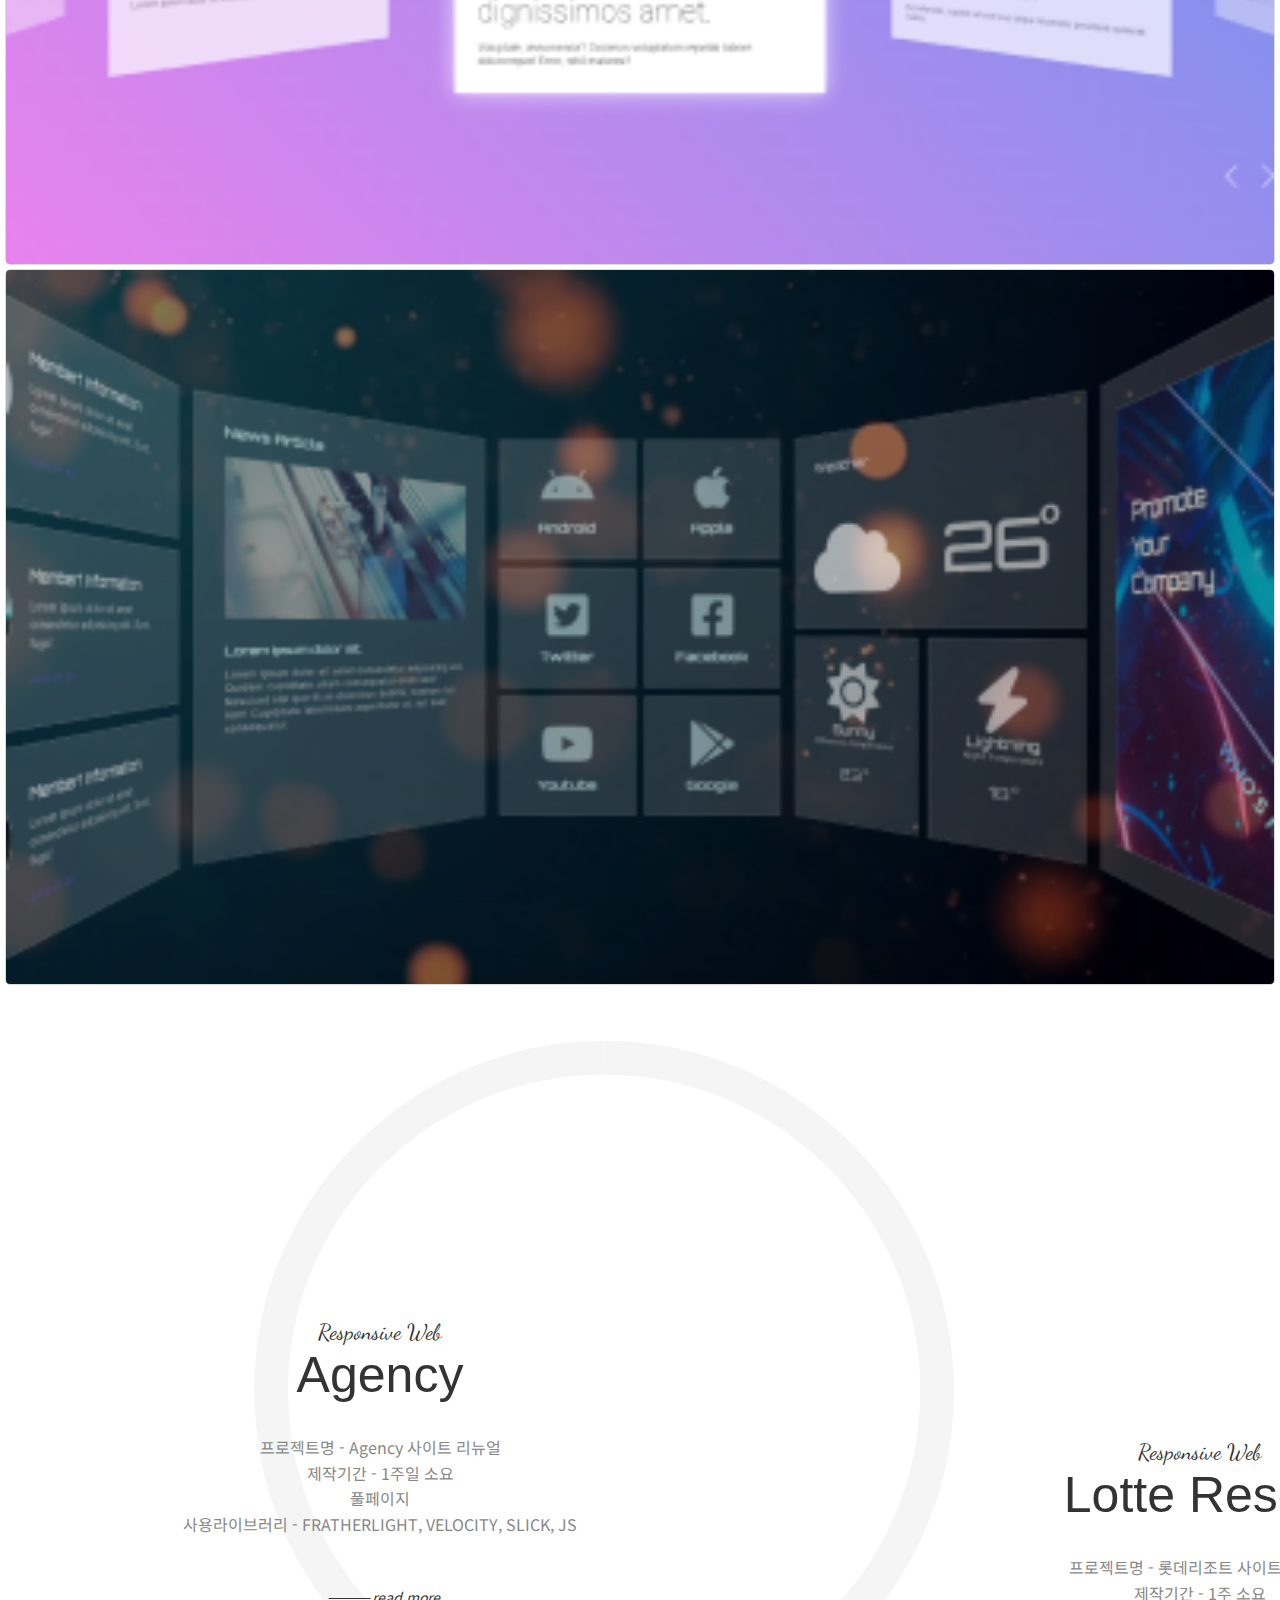
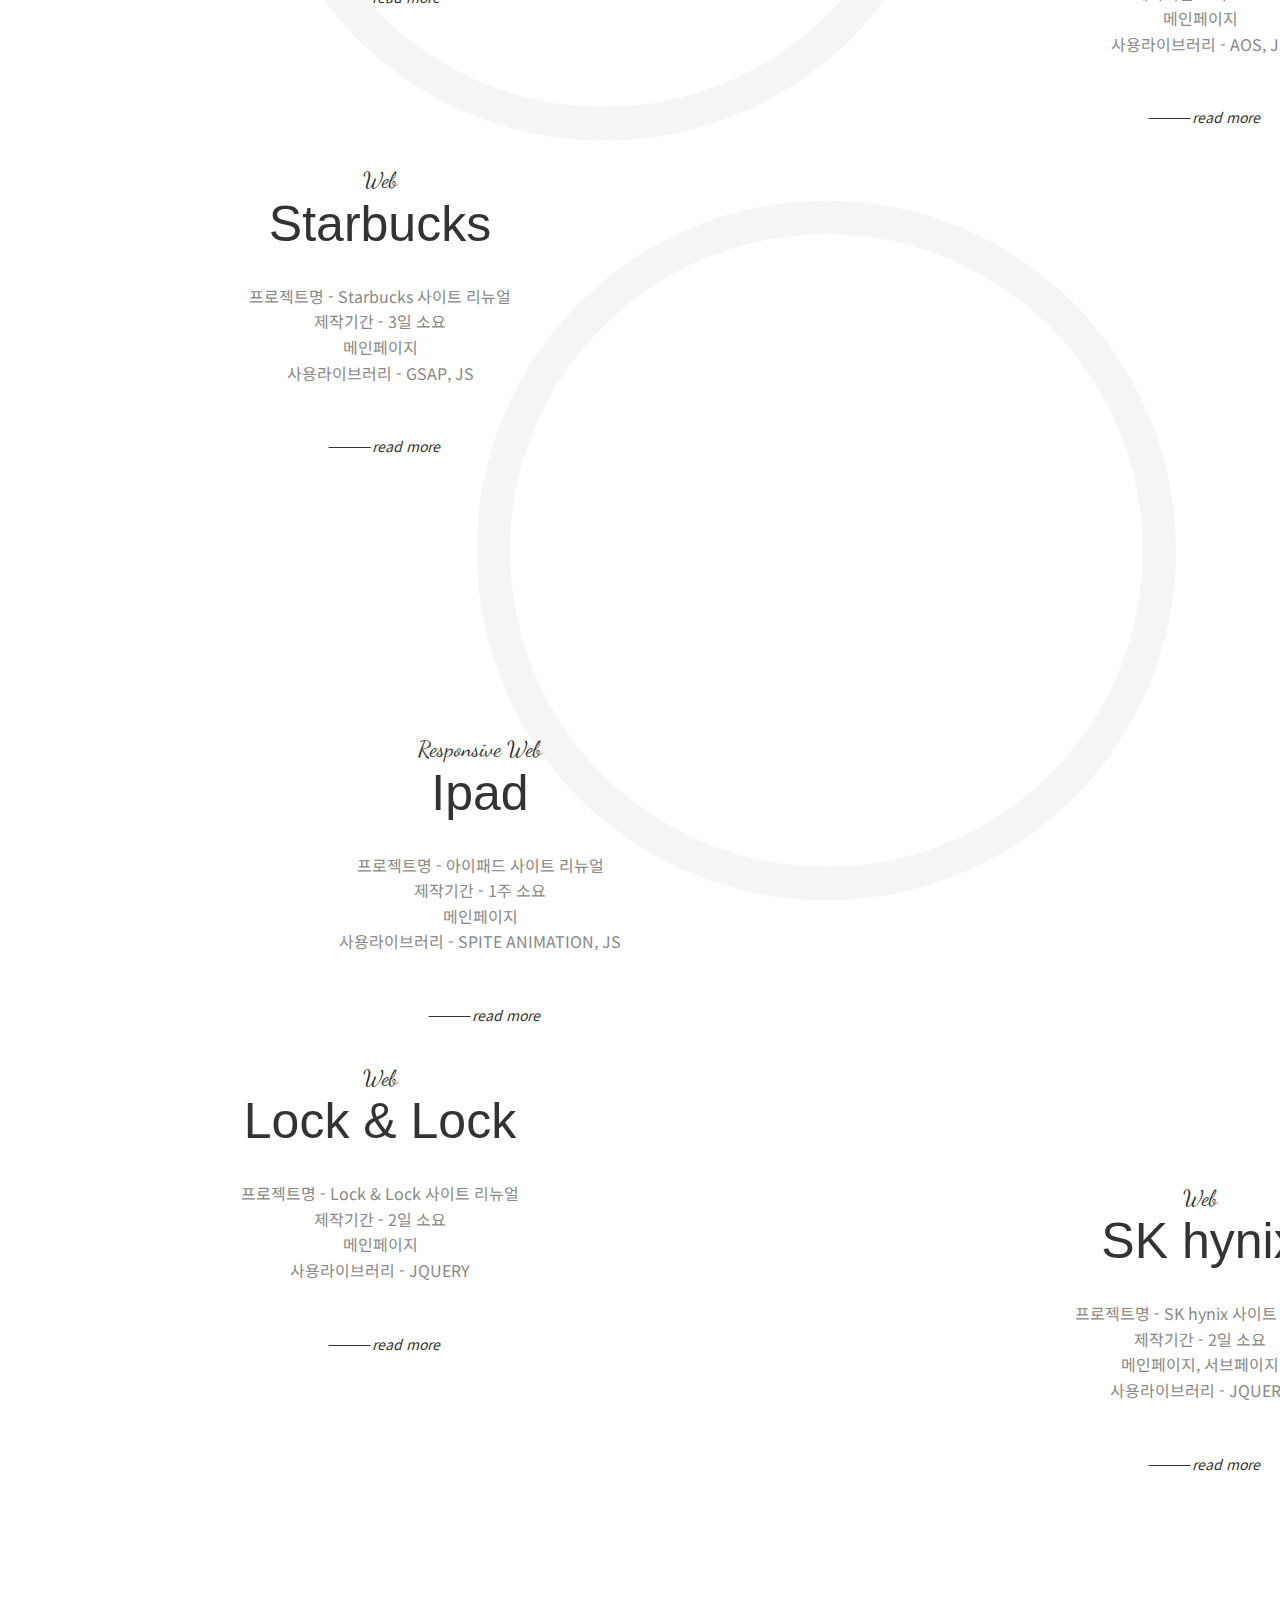
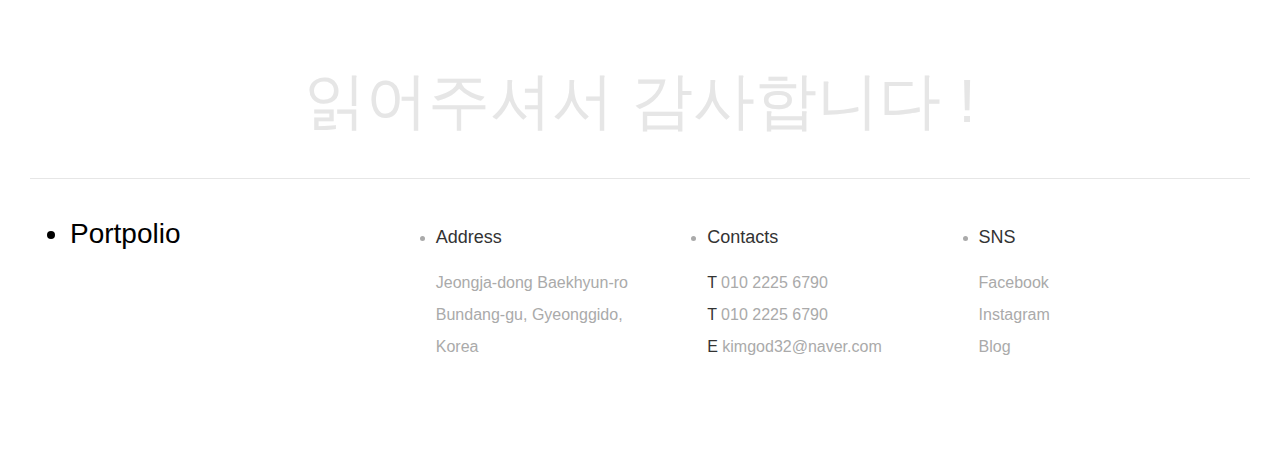
==== commit 5cd17b15: "완성" ====
--- a/index.html
+++ b/index.html
@@ -211,6 +211,10 @@
                                 로고, 배너, 팝업 디자인 제작
                             </p>
                         </li>
+                        <li>
+                            <h3>Git, Vercel</h3>
+                            <p>Git, Vercel을 활용한 버전관리</p>
+                        </li>
                     </ul>
                     <a href="#" class="morebtn">read more</a>
                 </div>
@@ -231,7 +235,7 @@
                     <div style="--swiper-navigation-color: #fff; --swiper-pagination-color: #fff" class="swiper mySwiper2">
                         <div class="swiper-wrapper">
                           <div class="swiper-slide">
-                            <img src="img/banner001.png" />
+                            <img src="img/bannerr01.png" />
                           </div>
                           <div class="swiper-slide">
                             <img src="img/banner002.png" />
@@ -240,7 +244,7 @@
                             <img src="img/banner003.png">
                           </div>
                             <div class="swiper-slide">
-                            <img src="img/bannerr004.png" />
+                            <img src="img/bannerr04.png" />
                           </div>
                         
                         </div>
@@ -250,7 +254,7 @@
                       <div thumbsSlider="" class="swiper mySwiper">
                         <div class="swiper-wrapper">
                           <div class="swiper-slide">
-                            <img src="img/banner001.png" />
+                            <img src="img/bannerr01.png">
                           </div>
                           <div class="swiper-slide">
                             <img src="img/banner002.png" />
@@ -259,7 +263,7 @@
                             <img src="img/banner003.png" />
                           </div>
                             <div class="swiper-slide">
-                            <img src="img/bannerr004.png" />
+                            <img src="img/bannerr04.png" />
                           </div>
                       
                           
@@ -371,17 +375,17 @@
             <div class="inner">
                 <div class="box left">
                     <h2 class="tit en animate" data-animate="motion" >
-                        <span class="en_s"><b>Web</b></span>
-                        <span><b>Sk hynix</b></span>
+                        <span class="en_s"><b>Responsive Web</b></span>
+                        <span><b>Agency</b></span>
                     </h2>
                     <div class="txt">
-                        <p>프로젝트명 - SK hynix 사이트 리뉴얼<br>
-                            제작기간 - 3일 소요<br>
-                            메인페이지, 서브페이지<br>
-                            사용라이브러리 - JQUERY</p>
-                    </div>
-                    <a href="https://portpolio-3s7i.vercel.app/" target="_blank" class="morebtn btn_left">read more</a>
-                    <p class="img animate" data-animate="motion"><img src="img/section4.png" alt=""></p>
+                        <p>프로젝트명 - Agency 사이트 리뉴얼<br>
+                            제작기간 - 1주일 소요<br>
+                            풀페이지<br>
+                            사용라이브러리 - FRATHERLIGHT, VELOCITY, SLICK, JS</p>
+                    </div>
+                    <a href="https://agency-iota-seven.vercel.app/" target="_blank" class="morebtn">read more</a>
+                    <p class="img animate" data-animate="motion"><img src="img/section6.png" alt=""></p>
                 </div>
                 <div class="box">
                     <p class="img animate" data-animate="motion"><img src="img/section2.png" alt=""></p>
@@ -405,16 +409,17 @@
                     <div class="box left">
                         <h2 class="tit en animate" data-animate="motion" >
                             <span class="en_s txt_top"><b>Web</b></span>
-                            <span><b>Lock & Lock</b></span>
+                            <span><b>Starbucks</b></span>
                         </h2>
                         <div class="txt">
-                            <p class="">프로젝트명 - 락앤락 사이트 리뉴얼<br>
+                            <p class="">프로젝트명 - Starbucks 사이트 리뉴얼<br>
                                         제작기간 - 3일 소요<br>
                                         메인페이지<br>
-                                        사용라이브러리 - JQUERY</p>
+                                        사용라이브러리 - GSAP, JS</p>
                         </div>
-                        <a href="https://lock-lock.vercel.app/" target="_blank" class="morebtn btn_left">read more</a>
-                        <p class="img animate" data-animate="motion"><img src="img/section3.png" alt=""></p>
+                        
+                        <a href="https://lottle-1g72.vercel.app/" target="_blank" class="morebtn btn_left">read more</a>
+                        <p class="img animate" data-animate="motion"><img src="img/section1.png" alt=""></p>
                     </div>
                 <div class="box right">
                     <p class="img animate" data-animate="motion"><img src="img/section5.png" alt=""></p>
@@ -463,31 +468,31 @@
                 <div class="box left">
                     <h2 class="tit en animate" data-animate="motion" >
                         <span class="en_s txt_top"><b>Web</b></span>
-                        <span><b>Starbucks</b></span>
+                        <span><b>Lock &amp; Lock </b></span>
                     </h2>
                     <div class="txt">
-                        <p>프로젝트명 - 스타벅스 사이트 리뉴얼<br>
-                            제작기간 - 1주 소요<br>
+                        <p>프로젝트명 - Lock &amp; Lock 사이트 리뉴얼<br>
+                            제작기간 - 2일 소요<br>
                             메인페이지<br>
-                            사용라이브러리 - GSAP, JS</p>
-                    </div>
-                    <a href="https://lottle-1g72.vercel.app/" target="_blank" class="morebtn btn_left">read more</a>
-                    <p class="img animate" data-animate="motion"><img src="img/section1.png" alt=""></p>
+                            사용라이브러리 - JQUERY</p>
+                    </div>
+                    <a href="https://lock-lock.vercel.app/" target="_blank" class="morebtn btn_left">read more</a>
+                    <p class="img animate" data-animate="motion"><img src="img/section3.png" alt=""></p>
                 </div>
                 <div class="box">
-                    <p class="img animate" data-animate="motion"><img src="img/section6.png" alt=""></p>
-                
-                    <h2 class="tit en animate" data-animate="motion" >
-                    <span class="en_s"><b>Responsive Web</b></span>
-                    <span><b>Agency</b></span>
+                    <p class="img animate" data-animate="motion"><img src="img/section4.png" alt=""></p>
+                
+                    <h2 class="tit en animate" data-animate="motion" >
+                    <span class="en_s"><b>Web</b></span>
+                    <span><b>SK hynix</b></span>
                     </h2>
                     <div class="txt">
-                        <p class="txt_right">프로젝트명 - 에이전시 사이트 리뉴얼<br>
-                            제작기간 - 1주 소요<br>
-                            풀페이지<br>
-                            사용라이브러리 - FRATHERLIGHT, VELOCITY, SLICK, JS</p>
-                    </div>
-                    <a href="https://agency-iota-seven.vercel.app/" target="_blank" class="morebtn">read more</a>
+                        <p class="txt_right">프로젝트명 - SK hynix 사이트 리뉴얼<br>
+                            제작기간 - 2일 소요<br>
+                            메인페이지, 서브페이지<br>
+                            사용라이브러리 - JQUERY</p>
+                    </div>
+                    <a href="https://portpolio-3s7i.vercel.app/" target="_blank" class="morebtn btn_left">read more</a>
                       
                 </div>
                 
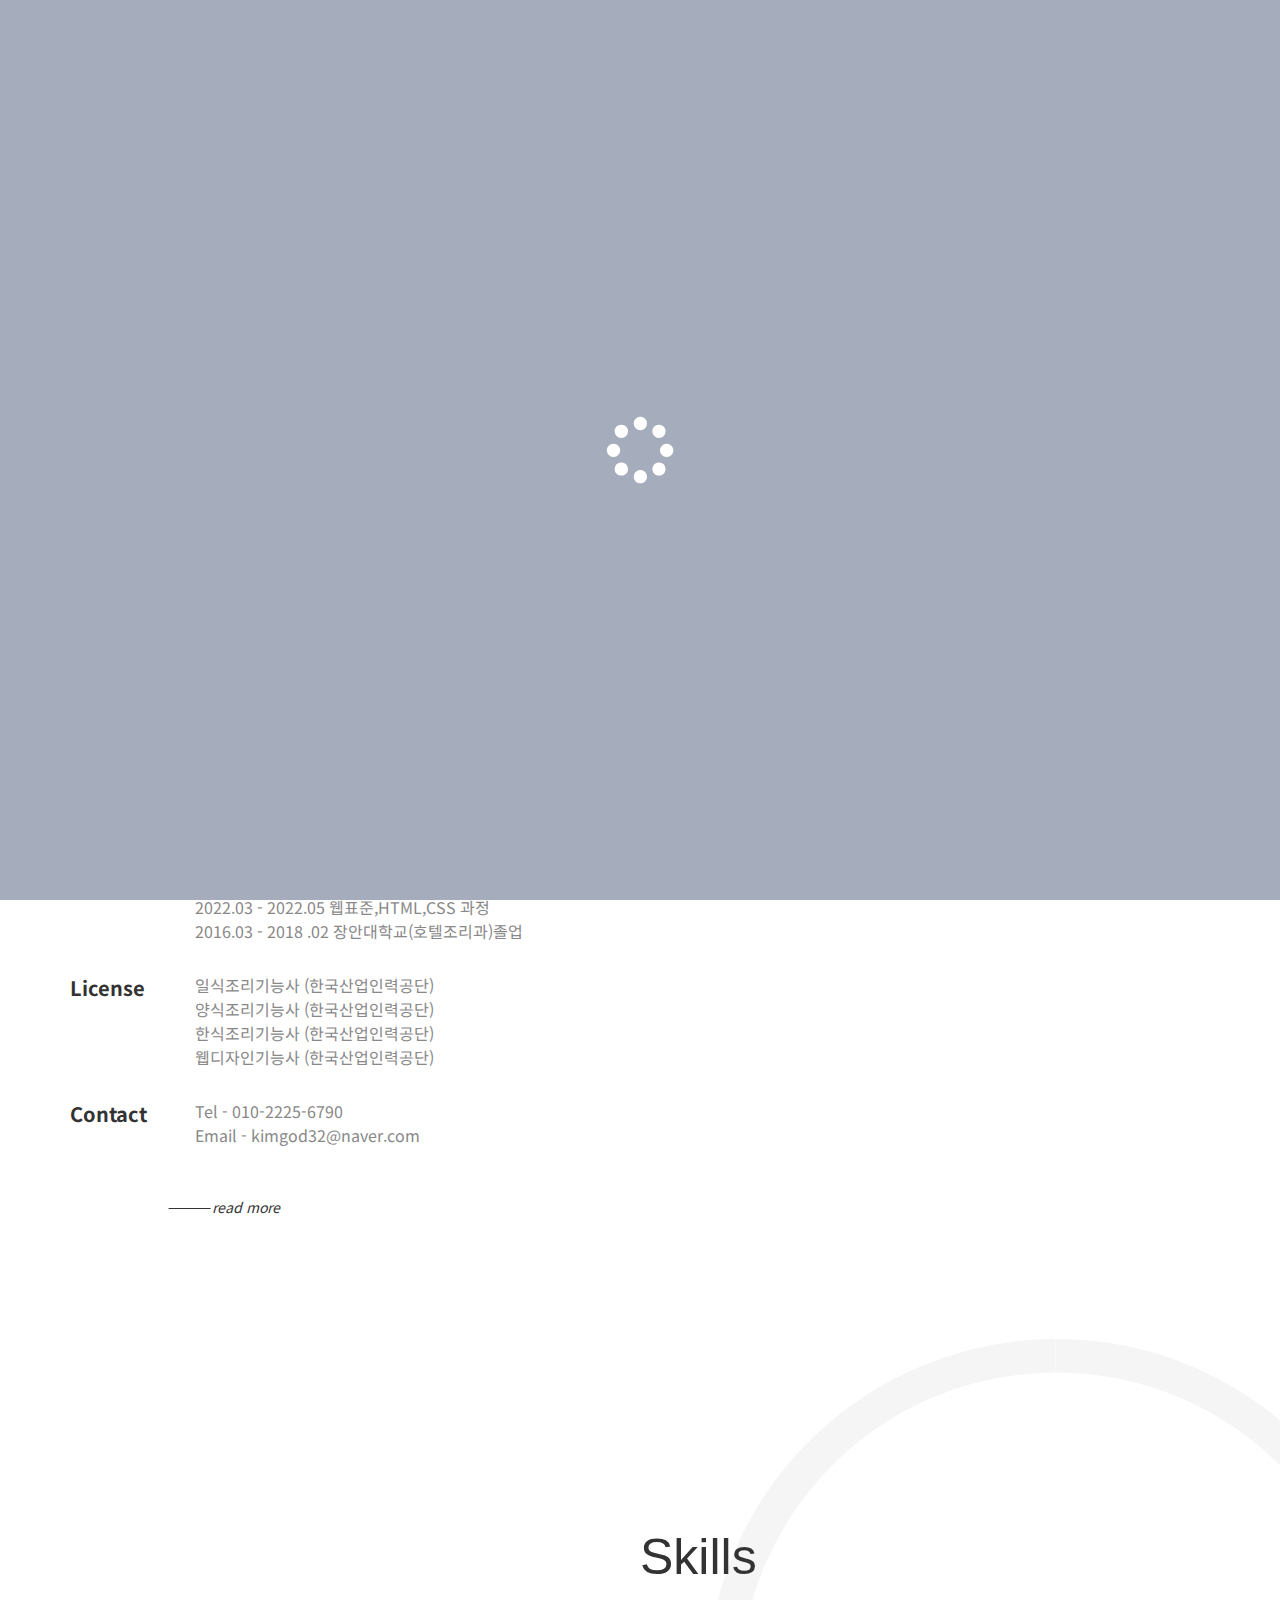
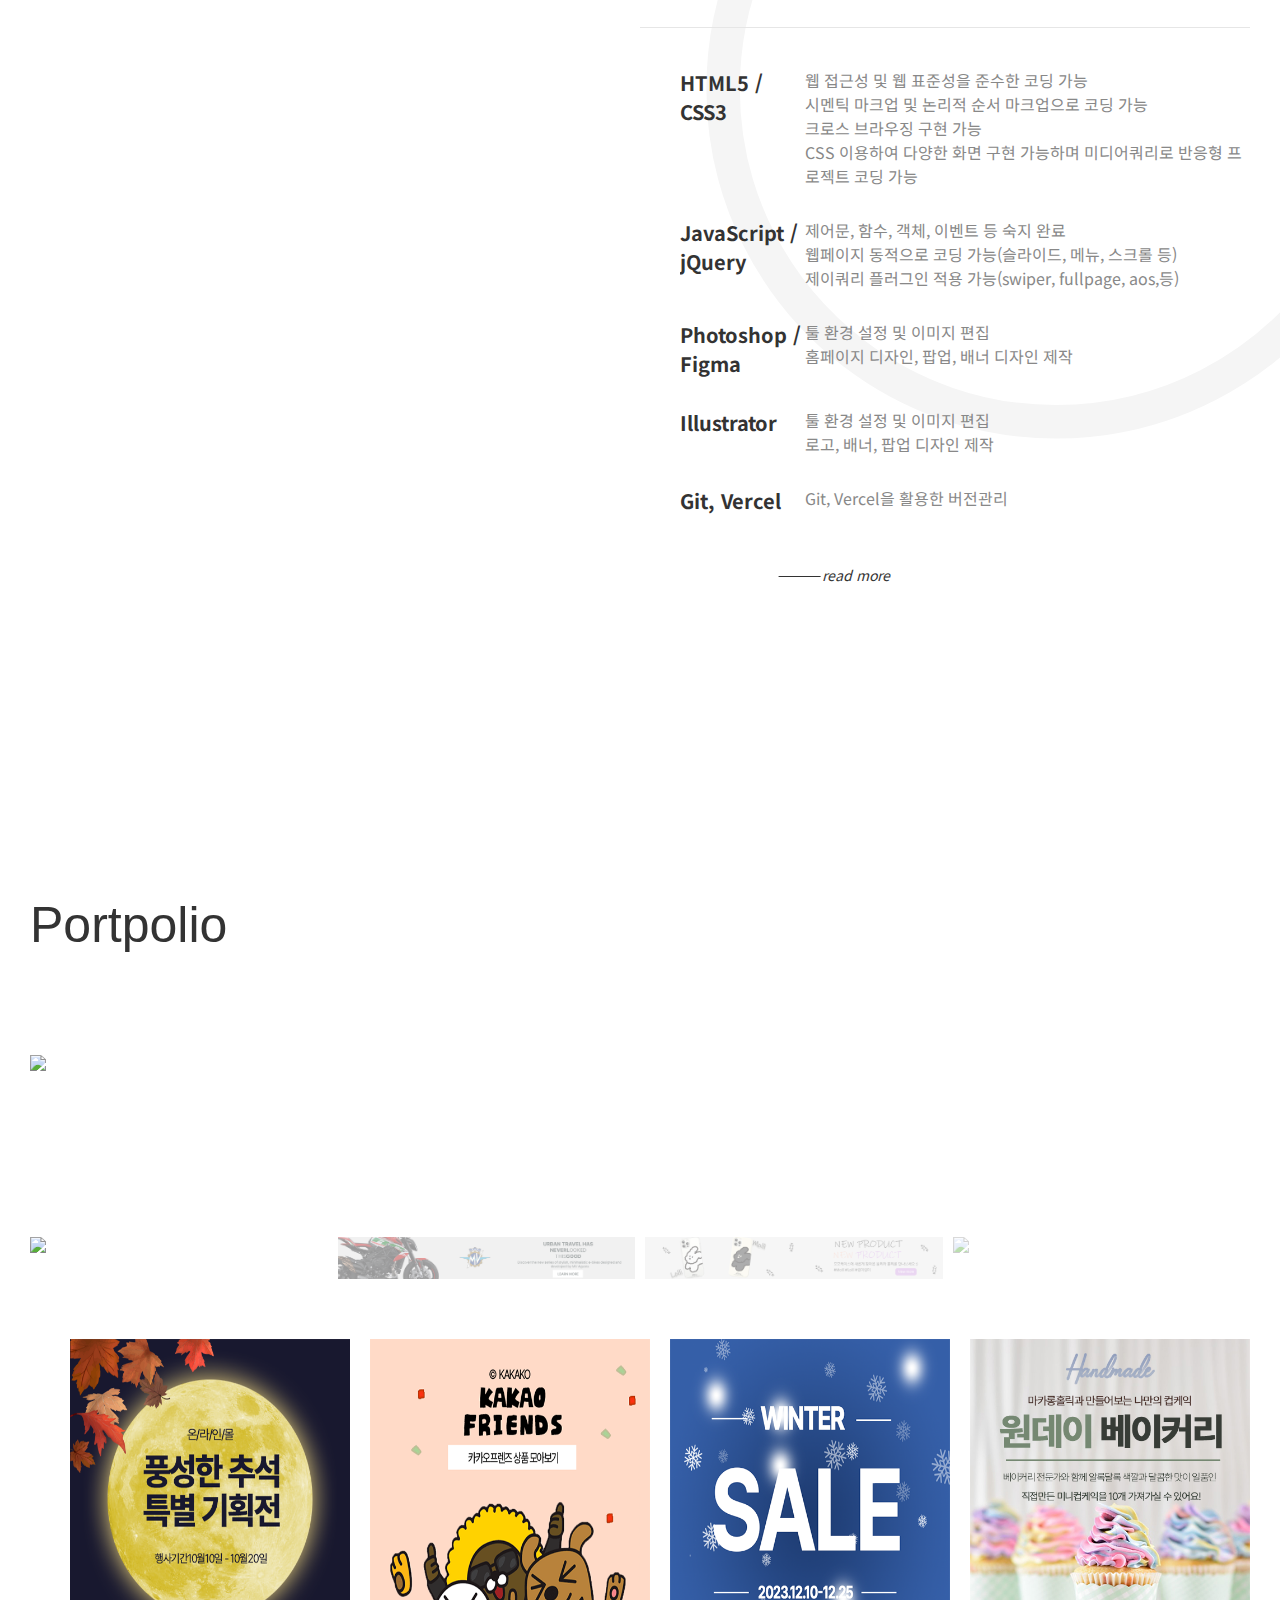
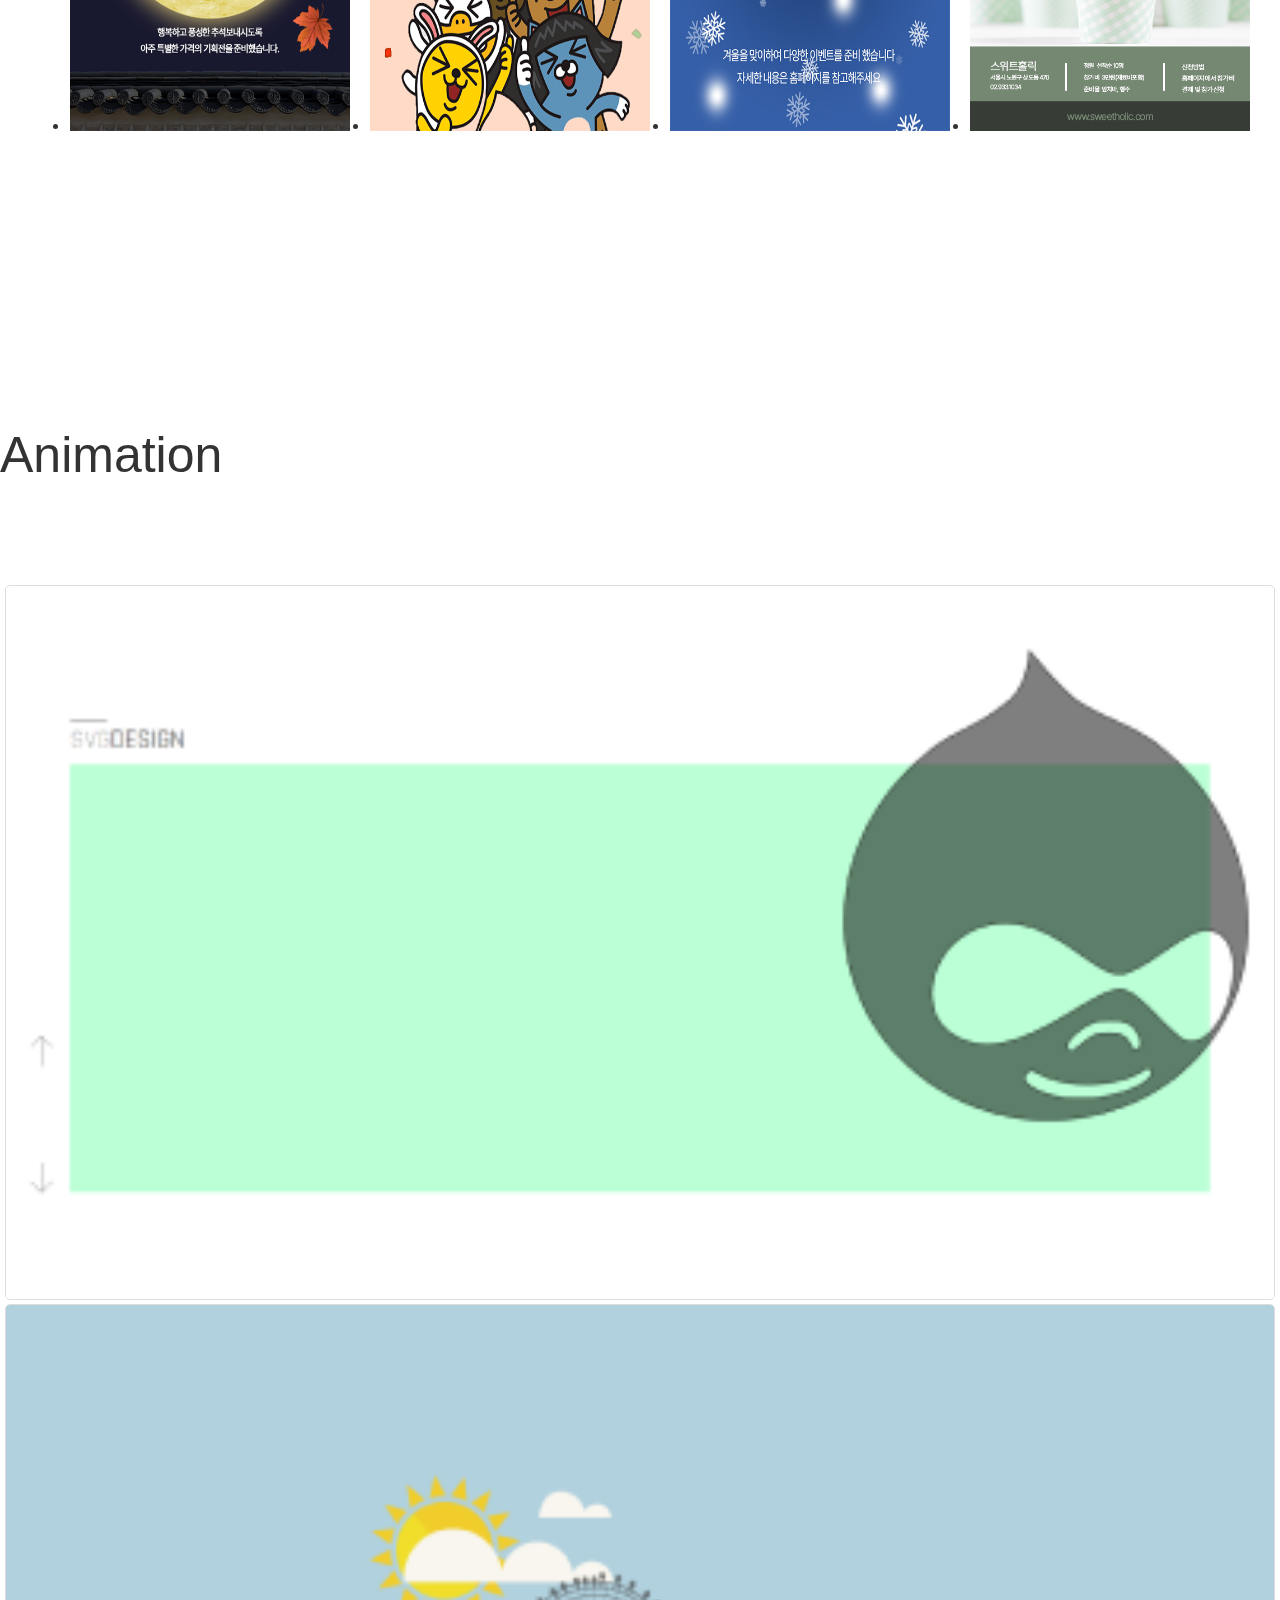
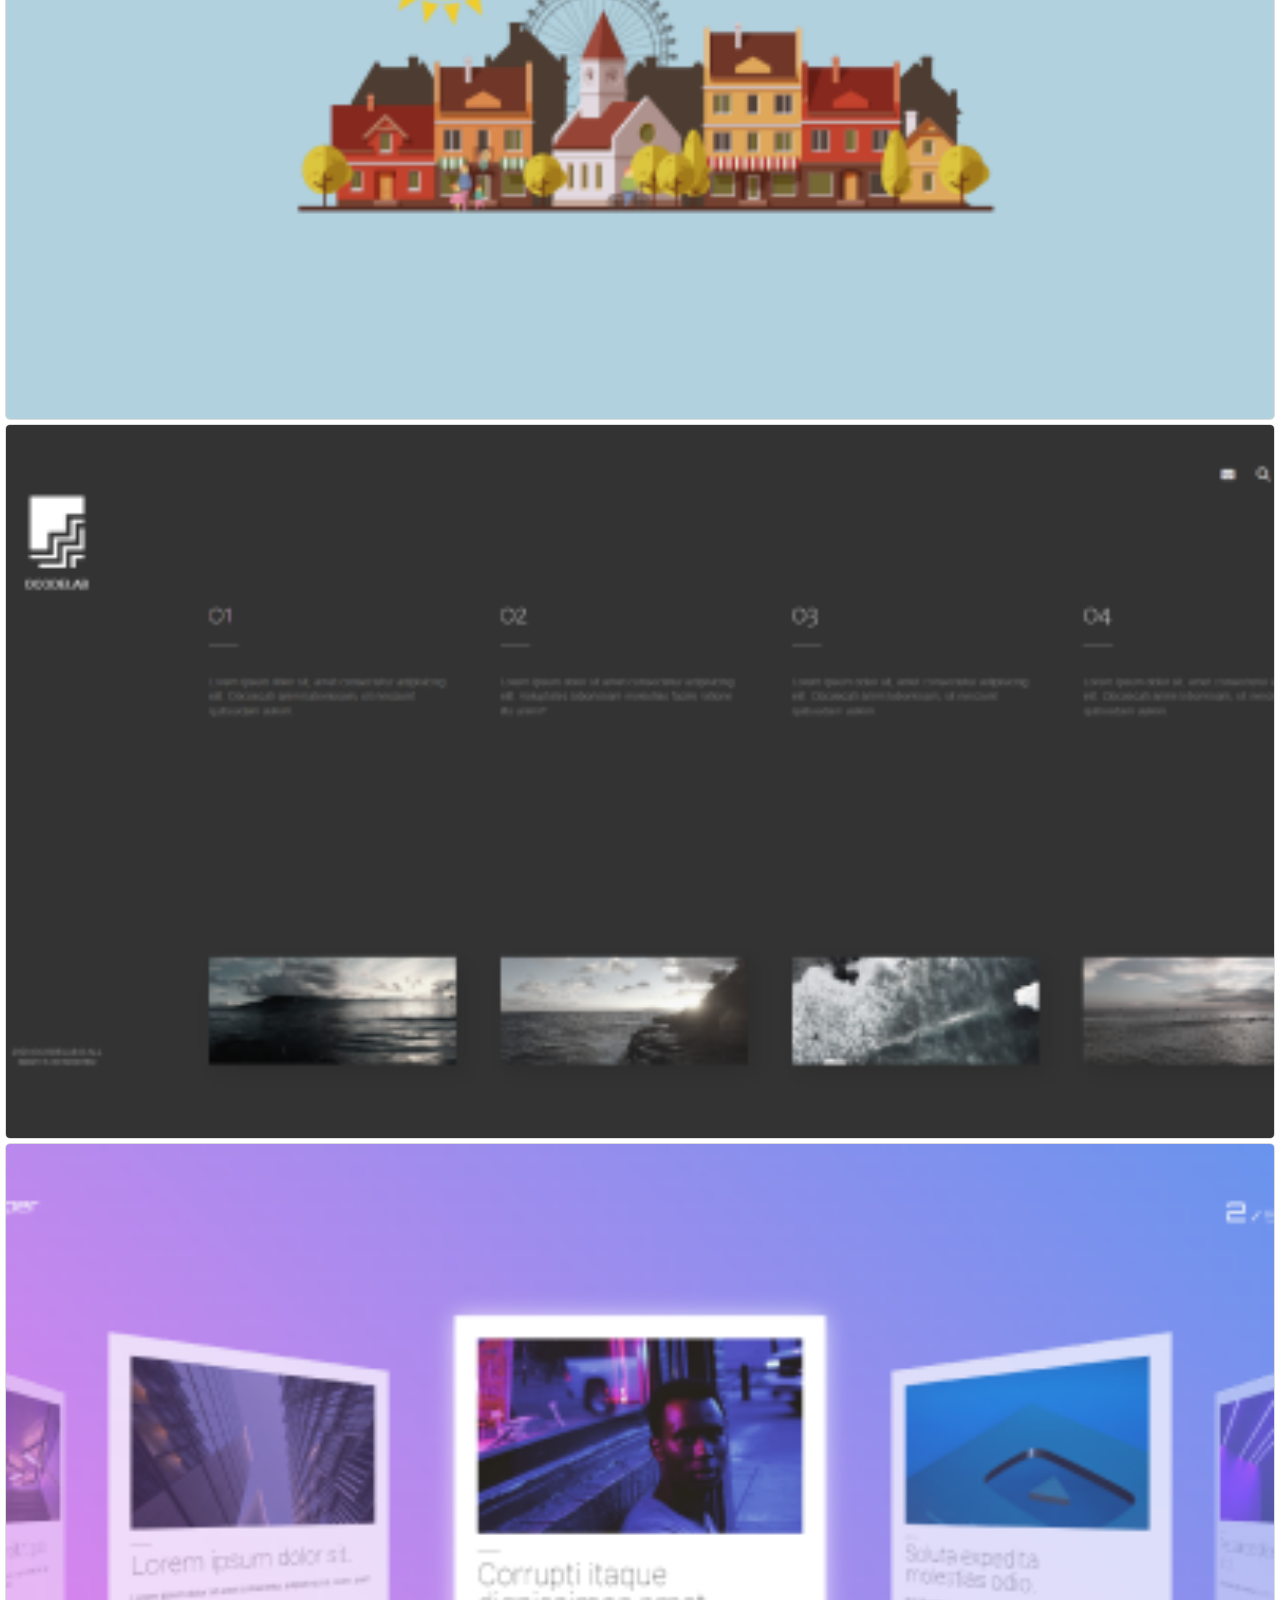
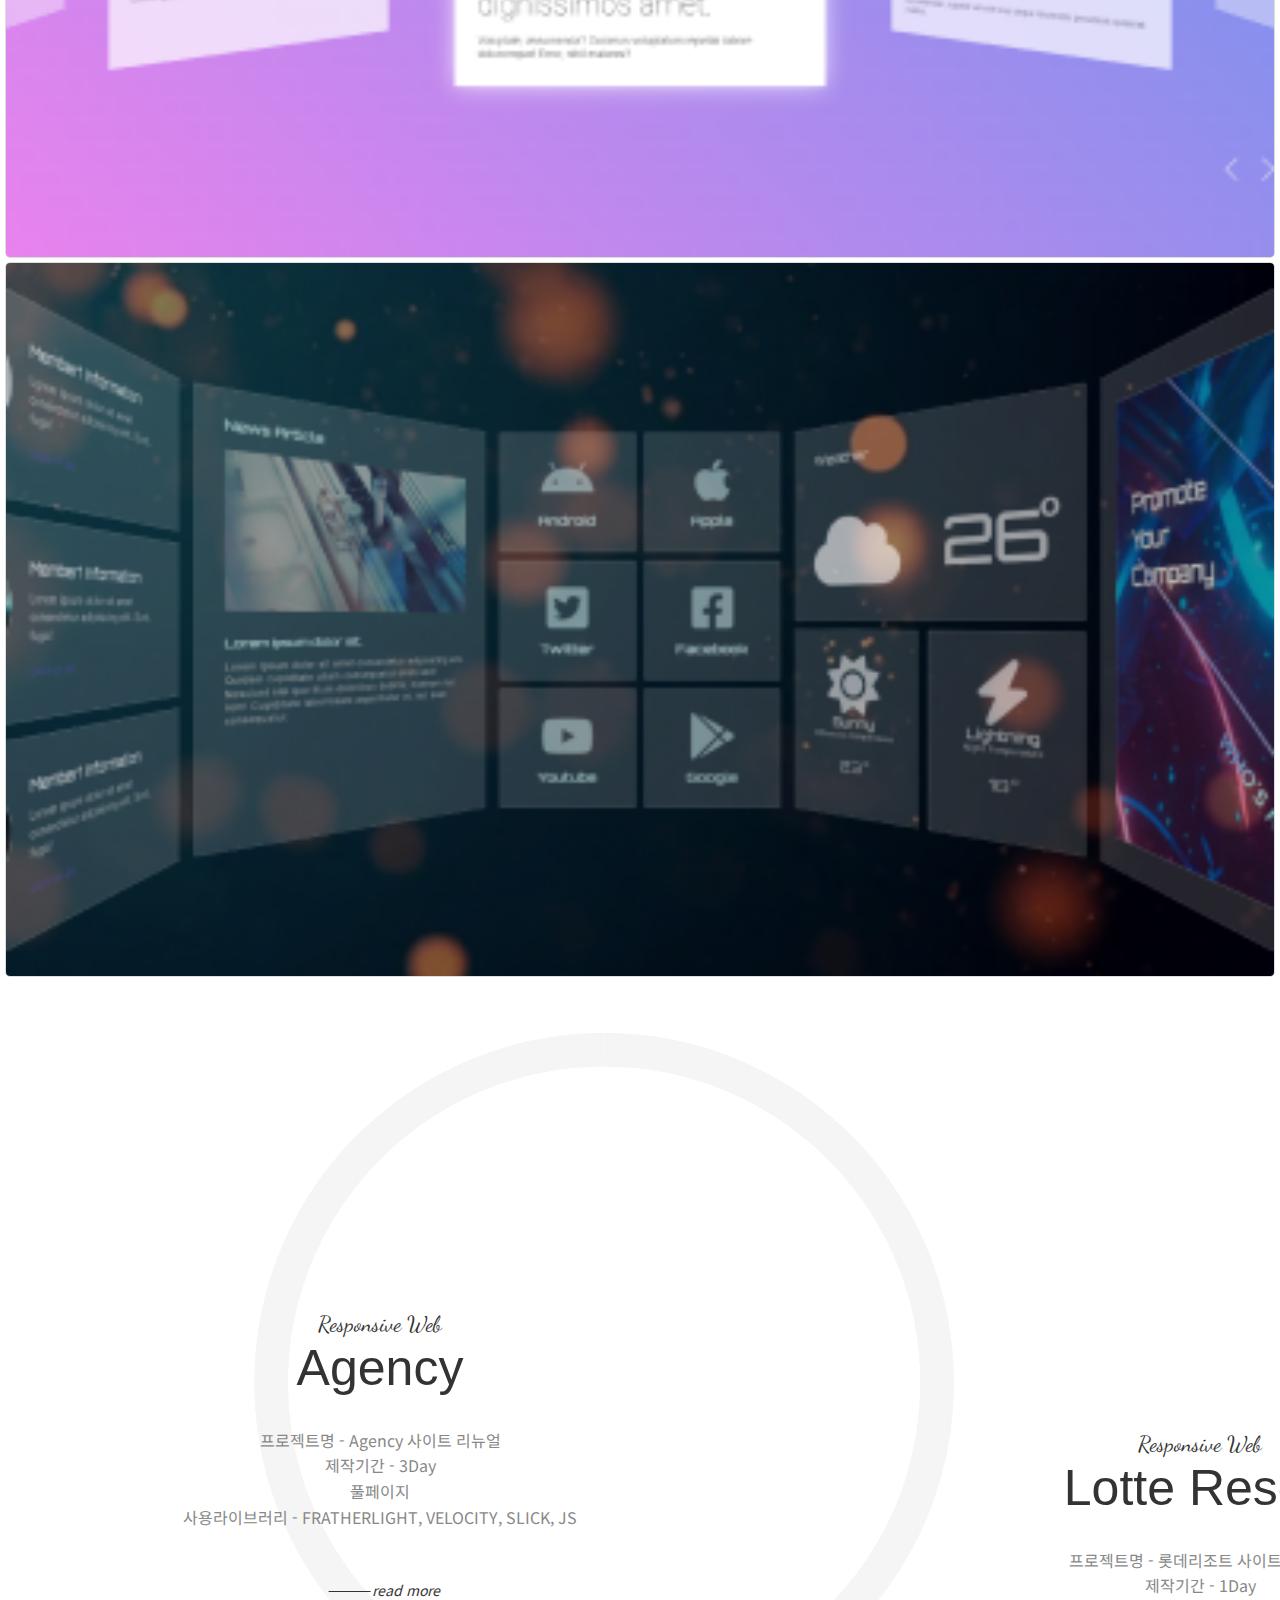
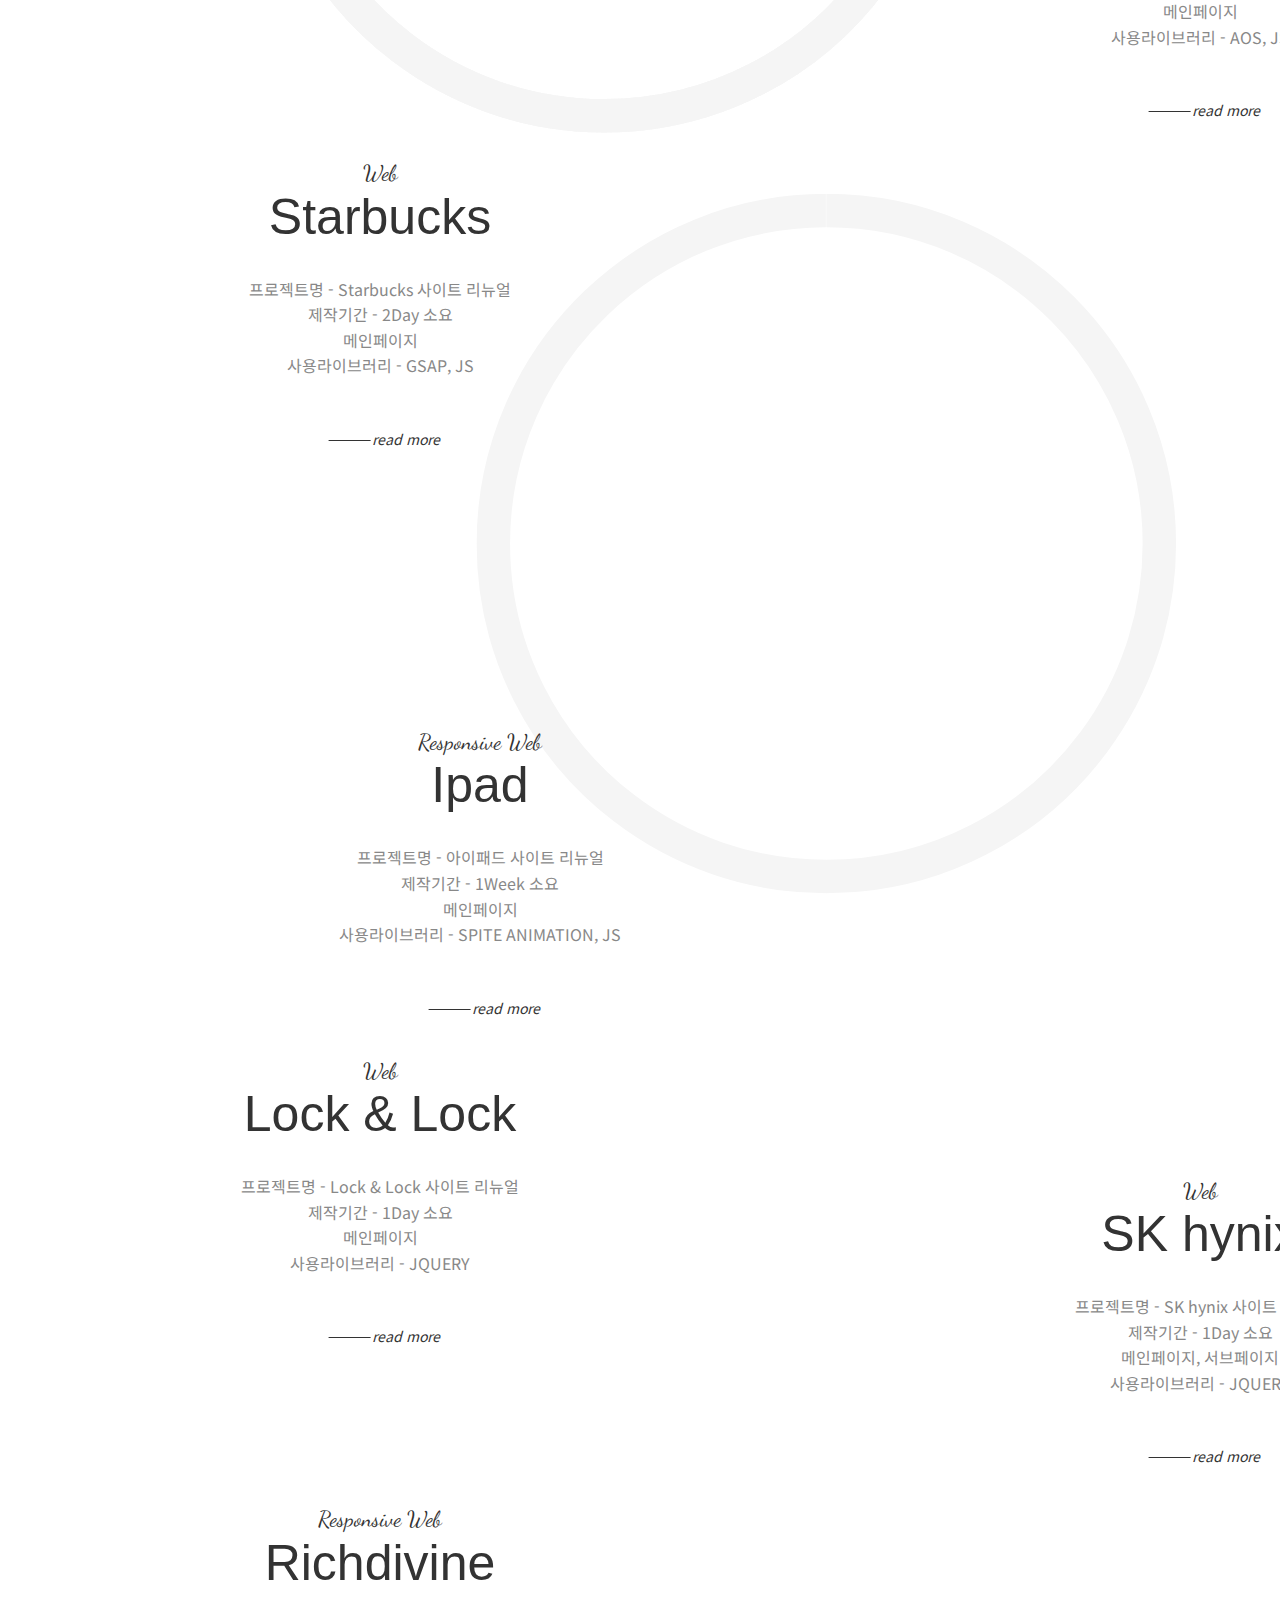
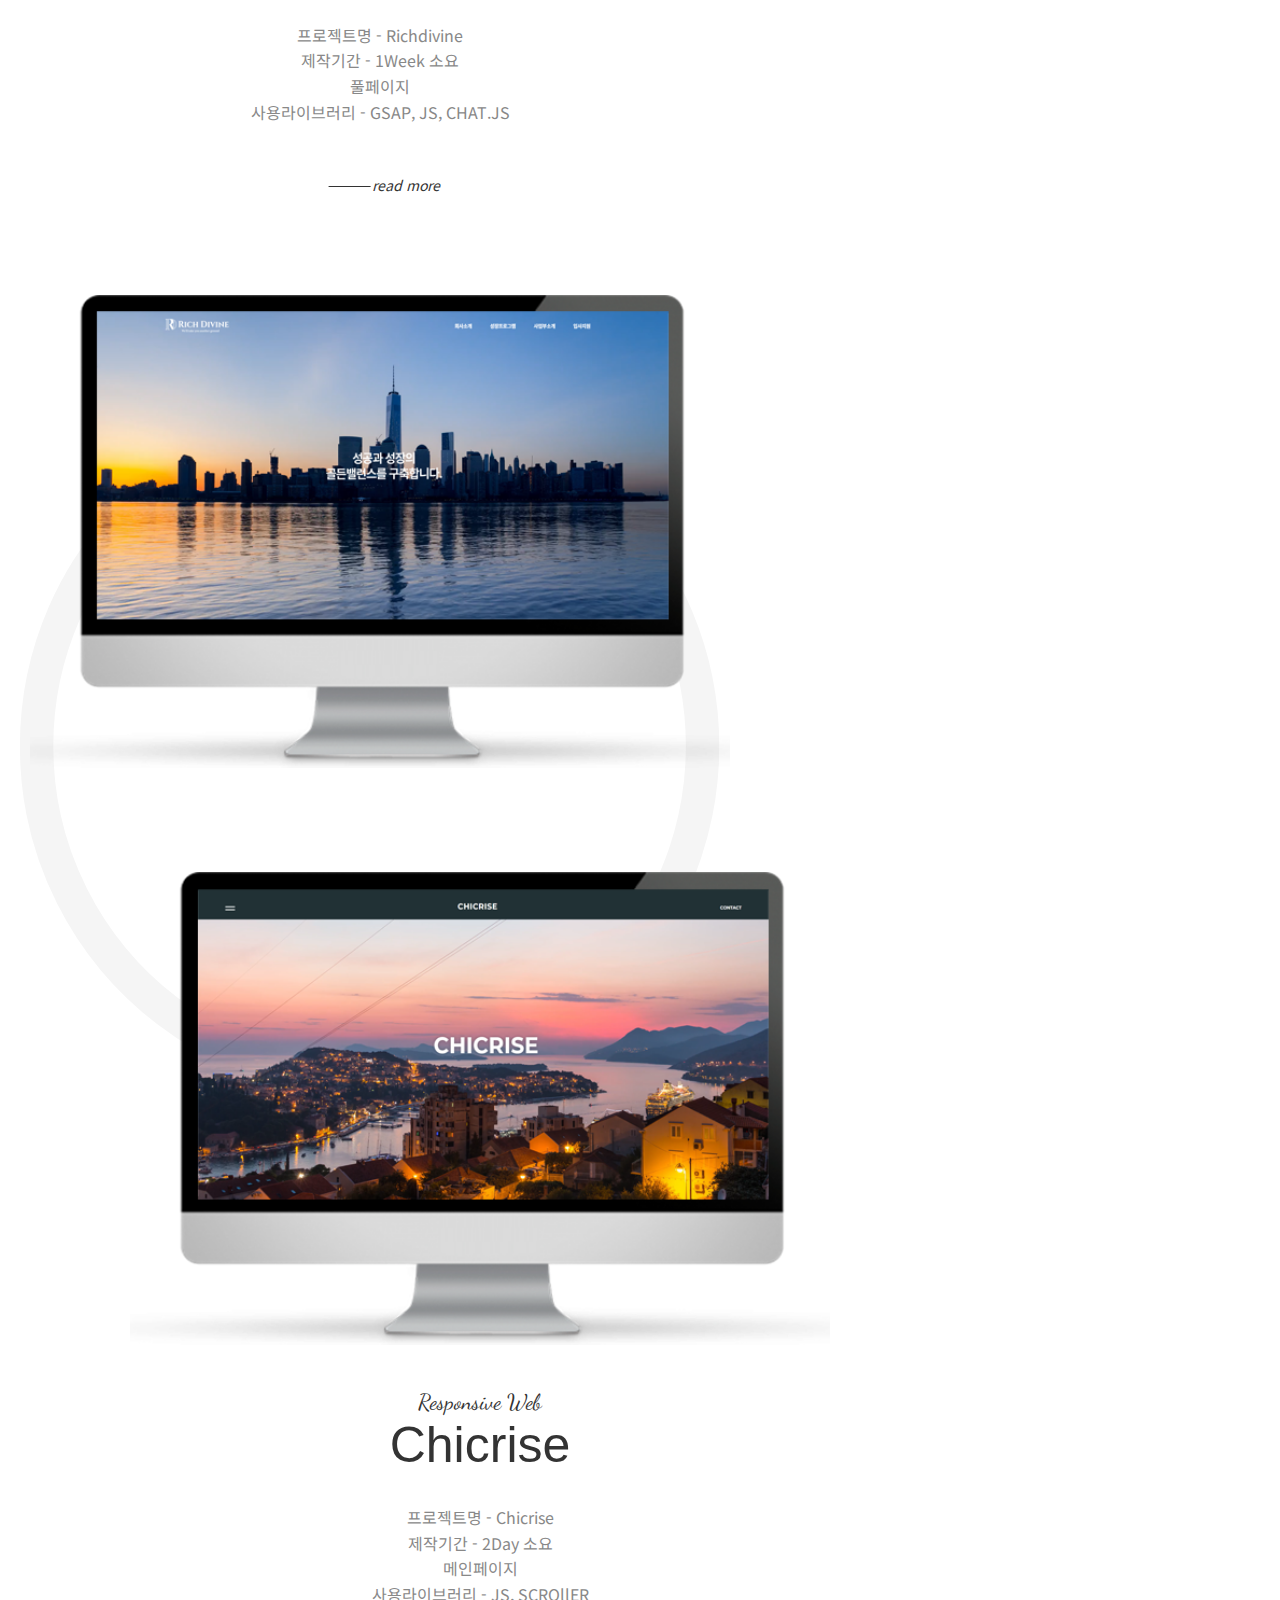
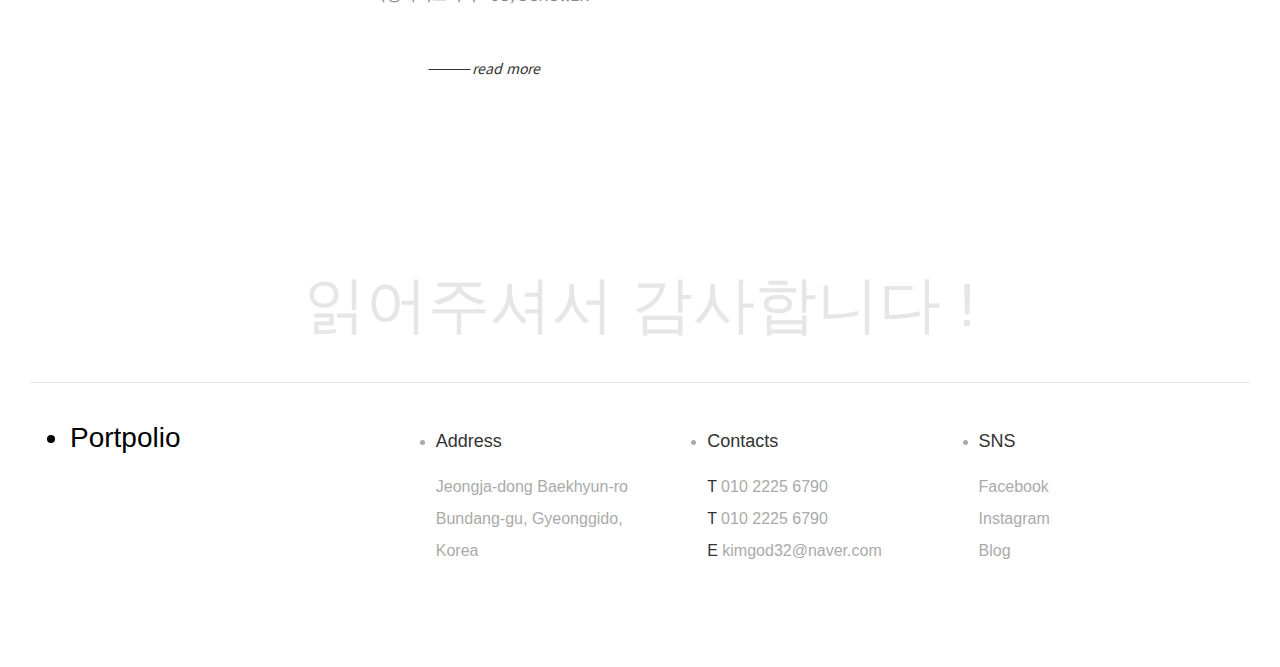
==== commit b2356355: "수정" ====
--- a/index.html
+++ b/index.html
@@ -21,13 +21,12 @@
     <meta property="twitter:url" content="https://portpolio-amber.vercel.app/" />
     
     
-    
+    <script src="https://code.jquery.com/jquery-3.6.4.min.js" integrity="sha256-oP6HI9z1XaZNBrJURtCoUT5SUnxFr8s3BzRl+cbzUq8=" crossorigin="anonymous"></script>
+
     <!--css-->
     <!-- Link Swiper's CSS -->
     <link rel="stylesheet" href="https://cdn.jsdelivr.net/npm/swiper@9/swiper-bundle.min.css" />
-    <script src="js/slick/slick.min.js"></script>
-    <link rel="stylesheet" href="js/slick/slick-theme.css">
-    <link rel="stylesheet" href="js/slick/slick.css">
+
     <!-- UIkit CSS & JS -->
     <link rel="stylesheet" href="https://cdn.jsdelivr.net/npm/uikit@3.14.3/dist/css/uikit.min.css" />
     <script src="https://cdn.jsdelivr.net/npm/uikit@3.14.3/dist/js/uikit.min.js"></script>
@@ -36,18 +35,21 @@
     <!-- Google Material Icons -->
     <link rel="stylesheet" href="https://fonts.googleapis.com/icon?family=Material+Icons" />
     
-    <script src="https://ajax.googleapis.com/ajax/libs/jquery/3.6.0/jquery.min.js"></script>
+    <!-- <script src="https://ajax.googleapis.com/ajax/libs/jquery/3.6.0/jquery.min.js"></script> -->
     
     
     <!-- Slick Slider -->
-    <script src="js/slick/slick.min.js"></script>
-    <link rel="stylesheet" href="js/slick/slick-theme.css">
-    <link rel="stylesheet" href="js/slick/slick.css">
+    <link rel="stylesheet" type="text/css" href="//cdn.jsdelivr.net/npm/slick-carousel@1.8.1/slick/slick.css"/>
+    <script type="text/javascript" src="//cdn.jsdelivr.net/npm/slick-carousel@1.8.1/slick/slick.min.js"></script>
+    <link rel="stylesheet" href="./js/slick/slick-theme.css">
+    <link rel="stylesheet" href="./js/slick/slick.css">
+    <script src="./js/slick/slick.min.js"></script>
+
     
     <link rel="stylesheet" href="css/reset.css">
     <link rel="stylesheet" href="css/main.css">
     <link rel="stylesheet" href="css/mobile.css">
-    <link rel="shortcut icon" href="favicon-32x32.png">
+    <link rel="shortcut icon" href="SK.png">
     
     
 </head>
@@ -98,8 +100,8 @@
             <div class="maintxt">
                 <h2 class="tit en animate text_ani" data-animate="motion" >
                   
-                    <span><b>Web publisger   &amp</b></span>
-                    <span class="gray"><b>Web Designer</b></span>
+                    <span><b>Web publisger</b></span>
+                    <!-- <span class="gray"><b>Web Designer</b>  &amp</span> -->
                 </h2>
                 <div class="txt animate text_ani" data-animate="motion">
                     
@@ -133,6 +135,8 @@
                         <li>
                             <h3>education</h3>
                             <p>
+                                2023.05 - 2023.06 데이터베이스 & SQL<br>
+                                2023.05 - 2023.06 다이나믹 클라이언트 스크립트 기초<br>
                                 2022.12 - 2023.04 UI / UX 반응형 디자인 & 퍼블리셔 과정<br>
                                 2022.09 - 2022.10 Javascript-jQuery 과정<br>
                                 2022.07 - 2022.08 HTML5,CSS3 과정<br>
@@ -380,7 +384,7 @@
                     </h2>
                     <div class="txt">
                         <p>프로젝트명 - Agency 사이트 리뉴얼<br>
-                            제작기간 - 1주일 소요<br>
+                            제작기간 - 3Day<br>
                             풀페이지<br>
                             사용라이브러리 - FRATHERLIGHT, VELOCITY, SLICK, JS</p>
                     </div>
@@ -396,7 +400,7 @@
                     </h2>
                     <div class="txt">
                         <p class="txt_right">프로젝트명 - 롯데리조트 사이트 리뉴얼<br>
-                            제작기간 - 1주 소요<br>
+                            제작기간 - 1Day<br>
                              메인페이지<br>
                             사용라이브러리 - AOS, JS</p>
                     </div>
@@ -413,7 +417,7 @@
                         </h2>
                         <div class="txt">
                             <p class="">프로젝트명 - Starbucks 사이트 리뉴얼<br>
-                                        제작기간 - 3일 소요<br>
+                                        제작기간 - 2Day 소요<br>
                                         메인페이지<br>
                                         사용라이브러리 - GSAP, JS</p>
                         </div>
@@ -430,7 +434,7 @@
                     </h2>
                     <div class="txt">
                         <p class="txt_right">프로젝트명 - 아이패드 사이트 리뉴얼<br>
-                            제작기간 - 1주 소요<br>
+                            제작기간 - 1Week 소요<br>
                             메인페이지<br>
                             사용라이브러리 - SPITE ANIMATION, JS
                         </p>
@@ -472,7 +476,7 @@
                     </h2>
                     <div class="txt">
                         <p>프로젝트명 - Lock &amp; Lock 사이트 리뉴얼<br>
-                            제작기간 - 2일 소요<br>
+                            제작기간 - 1Day 소요<br>
                             메인페이지<br>
                             사용라이브러리 - JQUERY</p>
                     </div>
@@ -488,7 +492,7 @@
                     </h2>
                     <div class="txt">
                         <p class="txt_right">프로젝트명 - SK hynix 사이트 리뉴얼<br>
-                            제작기간 - 2일 소요<br>
+                            제작기간 - 1Day 소요<br>
                             메인페이지, 서브페이지<br>
                             사용라이브러리 - JQUERY</p>
                     </div>
@@ -496,8 +500,53 @@
                       
                 </div>
                 
-            </div>
+                
+            </div>
+            <div class="inner left">
+                <div class="box left">
+                    <h2 class="tit en animate" data-animate="motion" >
+                        <span class="en_s txt_top"><b>Responsive Web</b></span>
+                        <span><b>Richdivine</b></span>
+                    </h2>
+                    <div class="txt">
+                        <p class="">프로젝트명 - Richdivine<br>
+                                    제작기간 - 1Week 소요<br>
+                                    풀페이지<br>
+                                    사용라이브러리 - GSAP, JS, CHAT.JS</p>
+                    </div>
+                    
+                    <a href="https://richdivine.co.kr"  target="_blank" class="morebtn btn_left">read more</a>
+                    <p class="img animate" data-animate="motion"><img src="img/section7.png" alt=""></p>
+                </div>
+            <div class="box right">
+                <p class="img animate" data-animate="motion"><img src="img/section8.png" alt=""></p>
             
+                <h2 class="tit en animate" data-animate="motion" >
+                <span class="en_s"><b>Responsive Web</b></span>
+                <span><b>Chicrise</b></span>
+                </h2>
+                <div class="txt">
+                    <p class="txt_right">프로젝트명 - Chicrise<br>
+                        제작기간 - 2Day 소요<br>
+                        메인페이지<br>
+                        사용라이브러리 - JS, SCROllER
+                    </p>
+                </div>
+                <a href="https://chicrise.vercel.app/" target="_blank" class="morebtn">read more</a>  
+            </div>
+            <div class="circlebox animate svg_left" data-animate="motion">
+                <svg class="svgani" version="1.1" xmlns="http://www.w3.org/2000/svg" xmlns:xlink="http://www.w3.org/1999/xlink" x="0px" y="0px"
+                width="700px" height="700px" viewBox="0 0 523.421 523.104" enable-background="new 0 0 523.421 523.104"
+                xml:space="preserve">
+                <path d="M510.844,261.637
+                    c0,69.277-28.291,131.946-73.95,177.084c-44.978,44.464-106.809,71.916-175.05,71.916c-55.662,0-107.058-18.264-148.522-49.125
+                    C52.343,416.126,12.843,343.494,12.843,261.637c0-56.924,19.102-109.387,51.245-151.329
+                    c45.509-59.381,117.161-97.671,197.755-97.671c70.752,0,134.612,29.51,179.944,76.893
+                    C484.565,134.242,510.844,194.871,510.844,261.637z"/>
+            </svg>
+            </div>     
+            
+        </div>
             
         </section>
         
@@ -558,8 +607,7 @@
         
         
     <!--script-->
-    <script src="https://code.jquery.com/jquery-3.6.4.min.js" integrity="sha256-oP6HI9z1XaZNBrJURtCoUT5SUnxFr8s3BzRl+cbzUq8=" crossorigin="anonymous"></script>
-    <script type="text/javascript" src="//cdn.jsdelivr.net/npm/slick-carousel@1.8.1/slick/slick.min.js"></script>
+    <!-- <script type="text/javascript" src="//cdn.jsdelivr.net/npm/slick-carousel@1.8.1/slick/slick.min.js"></script> -->
     <script src="js/scrolla.jquery.min.js"></script>
     
         <!-- lodash -->
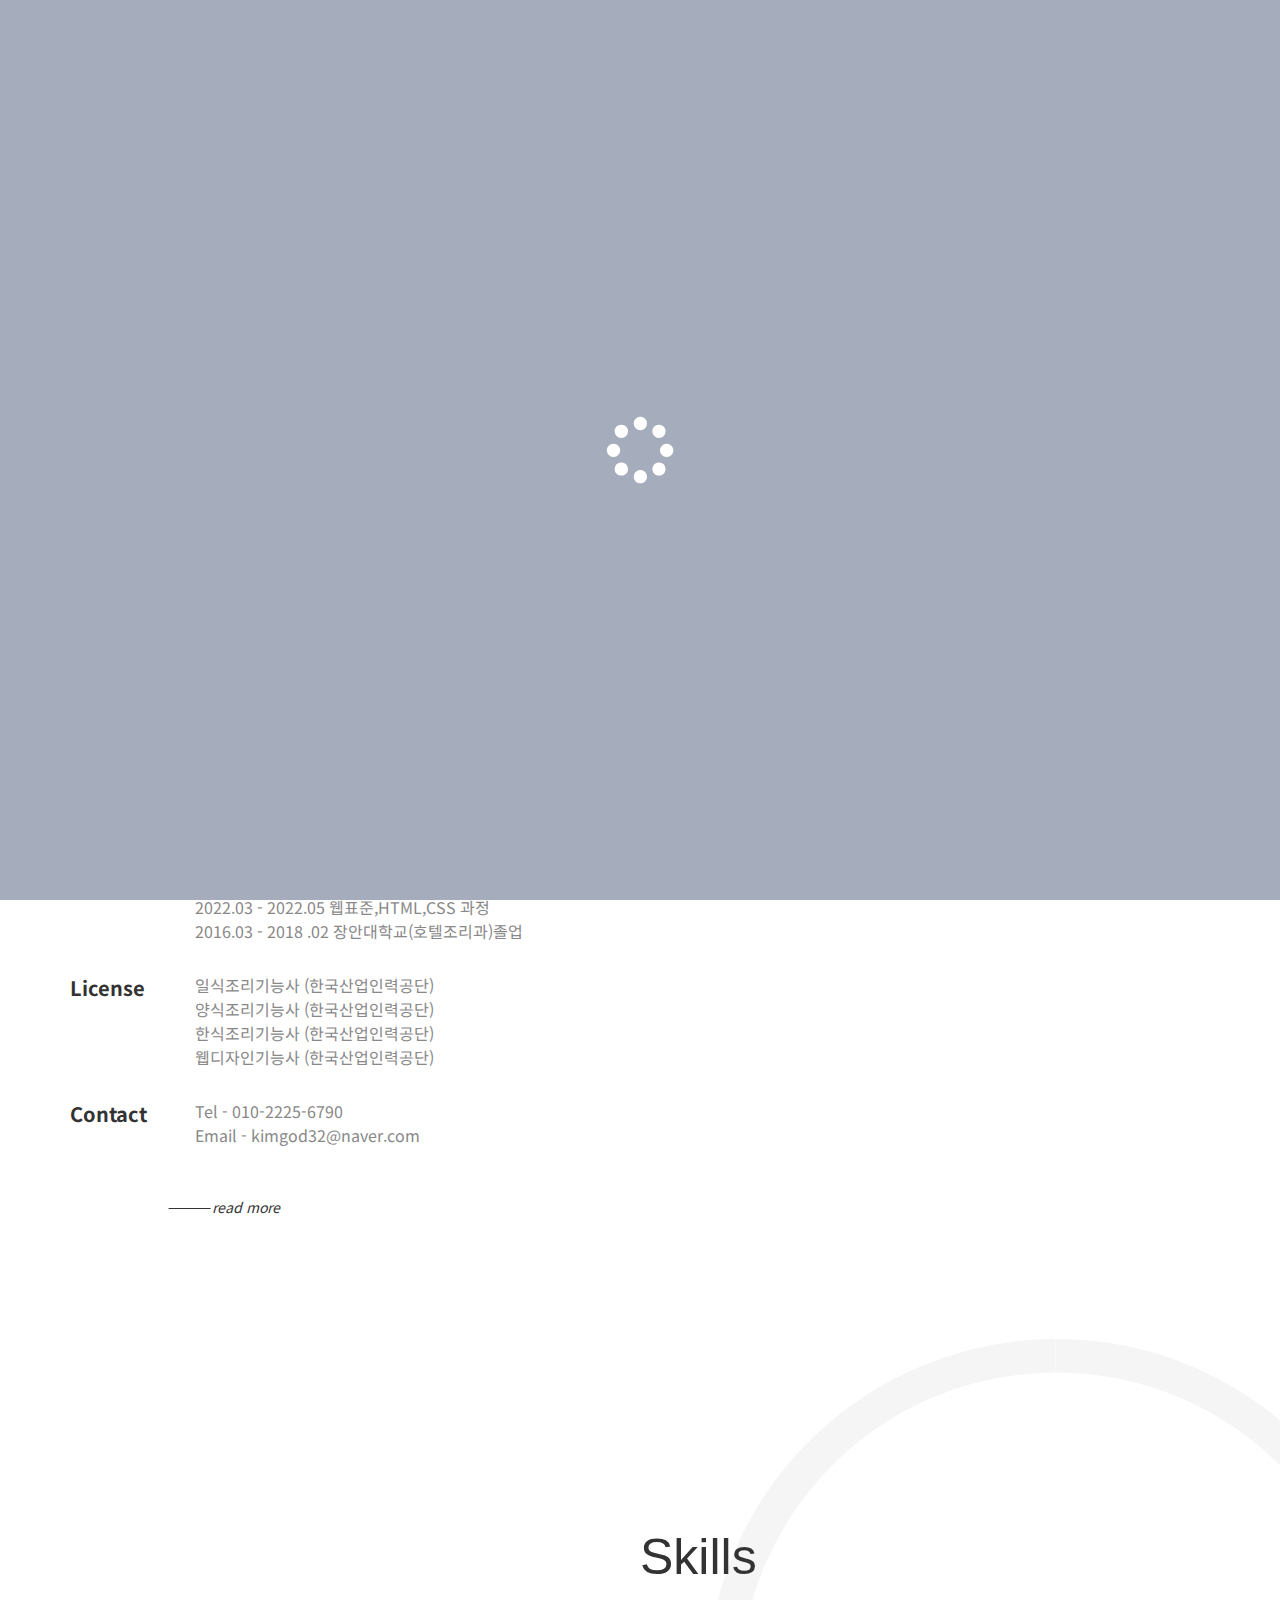
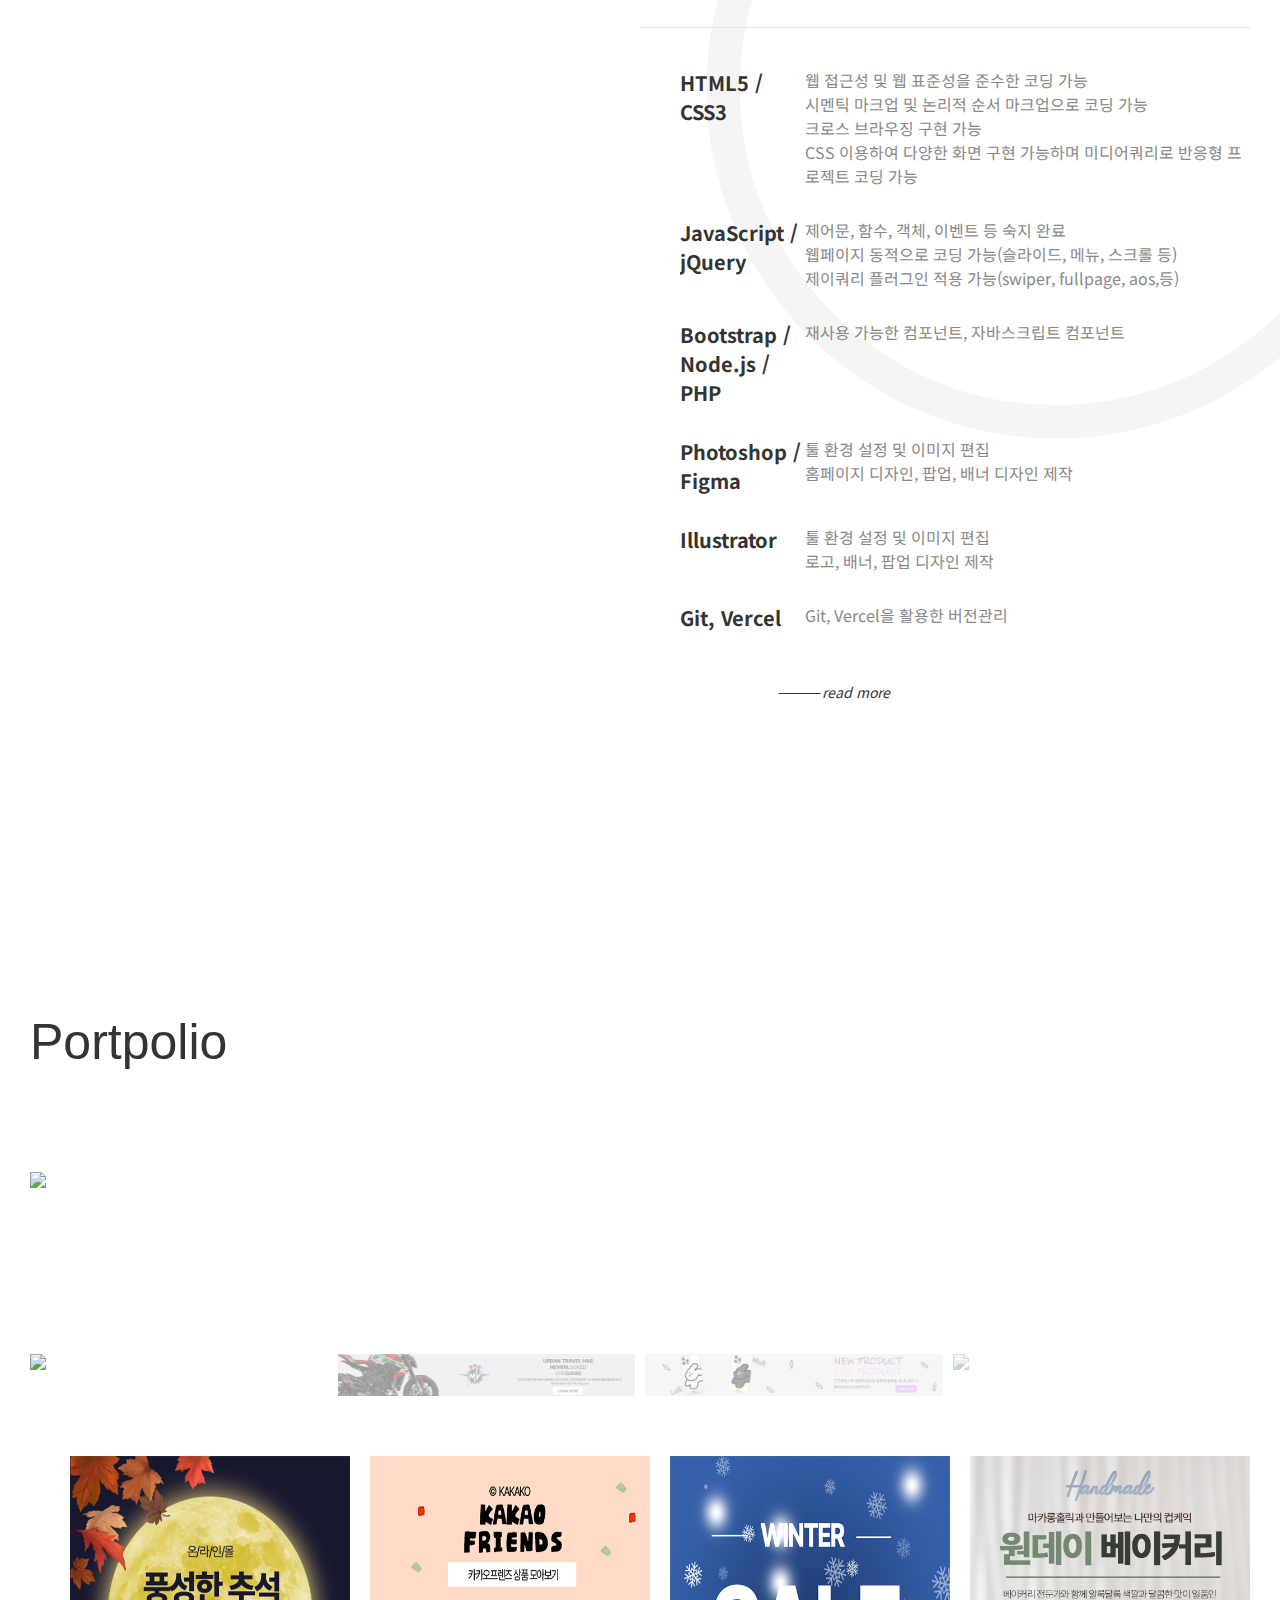
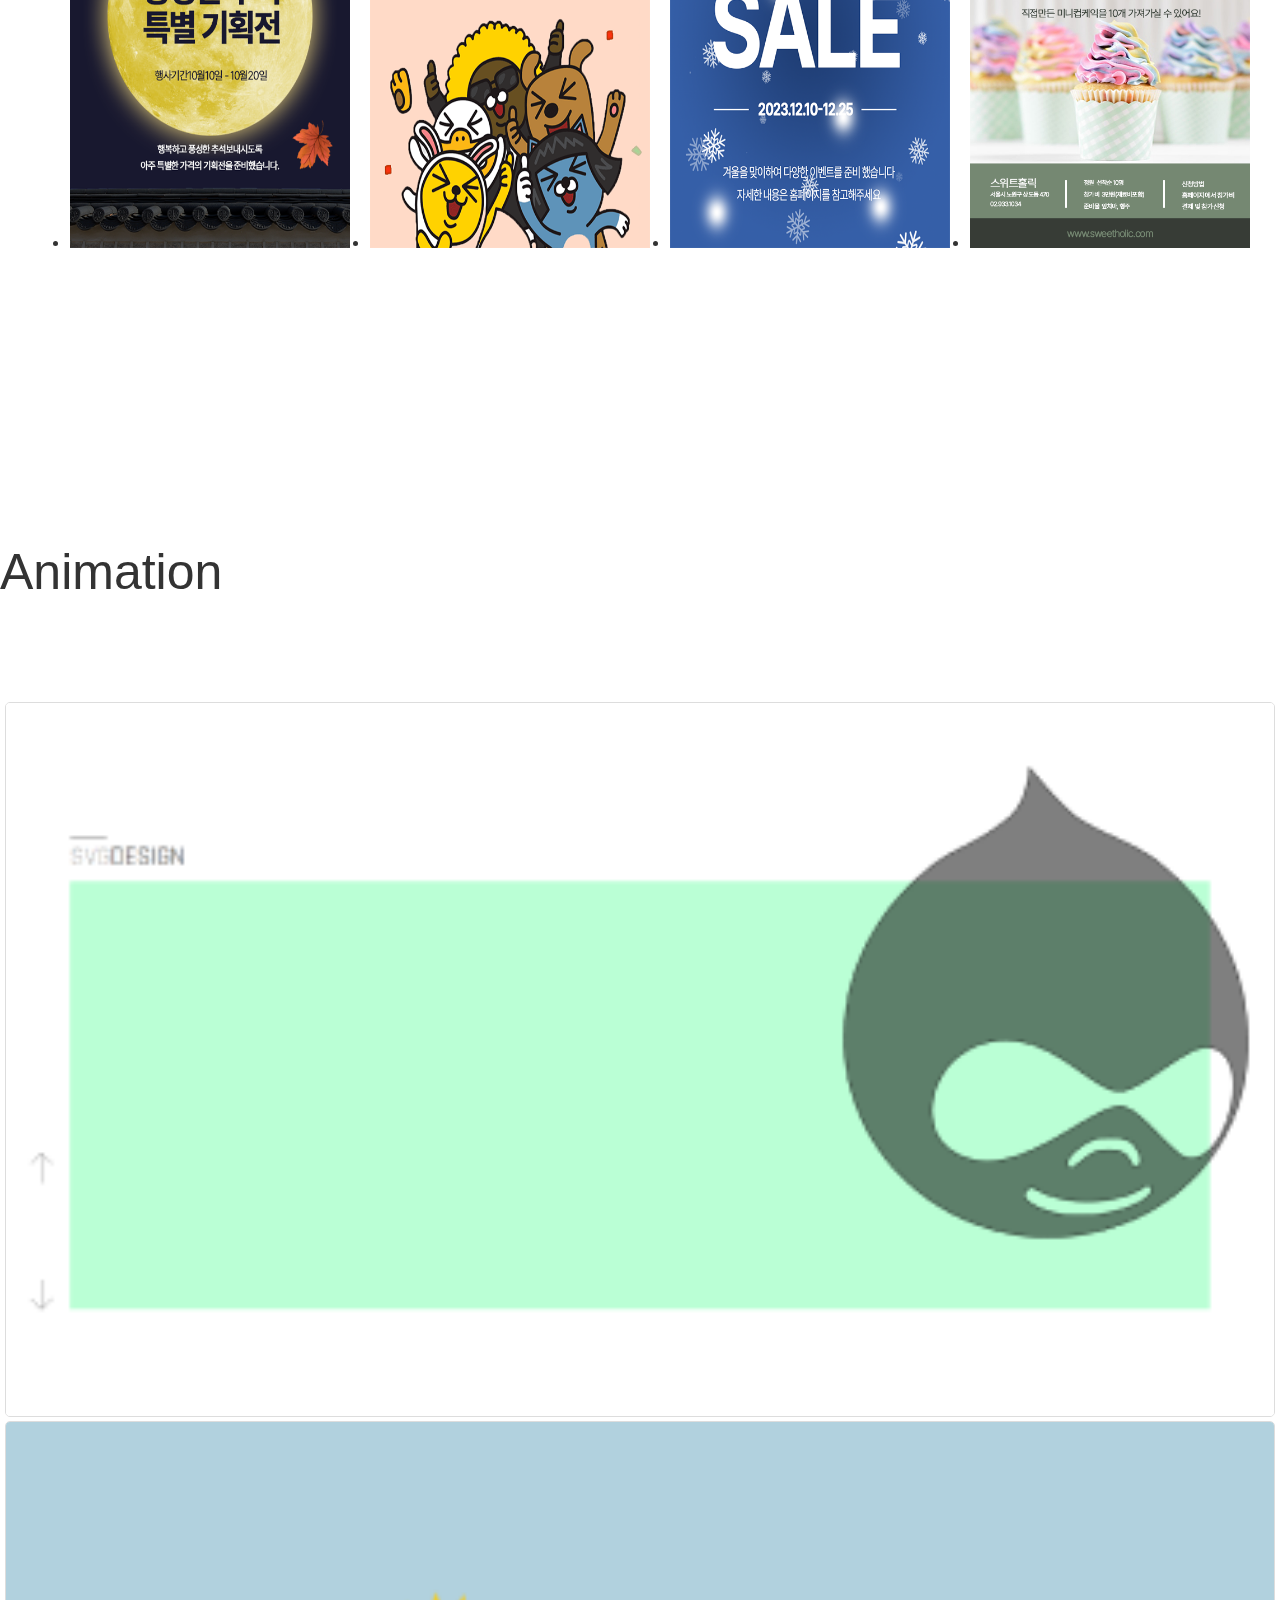
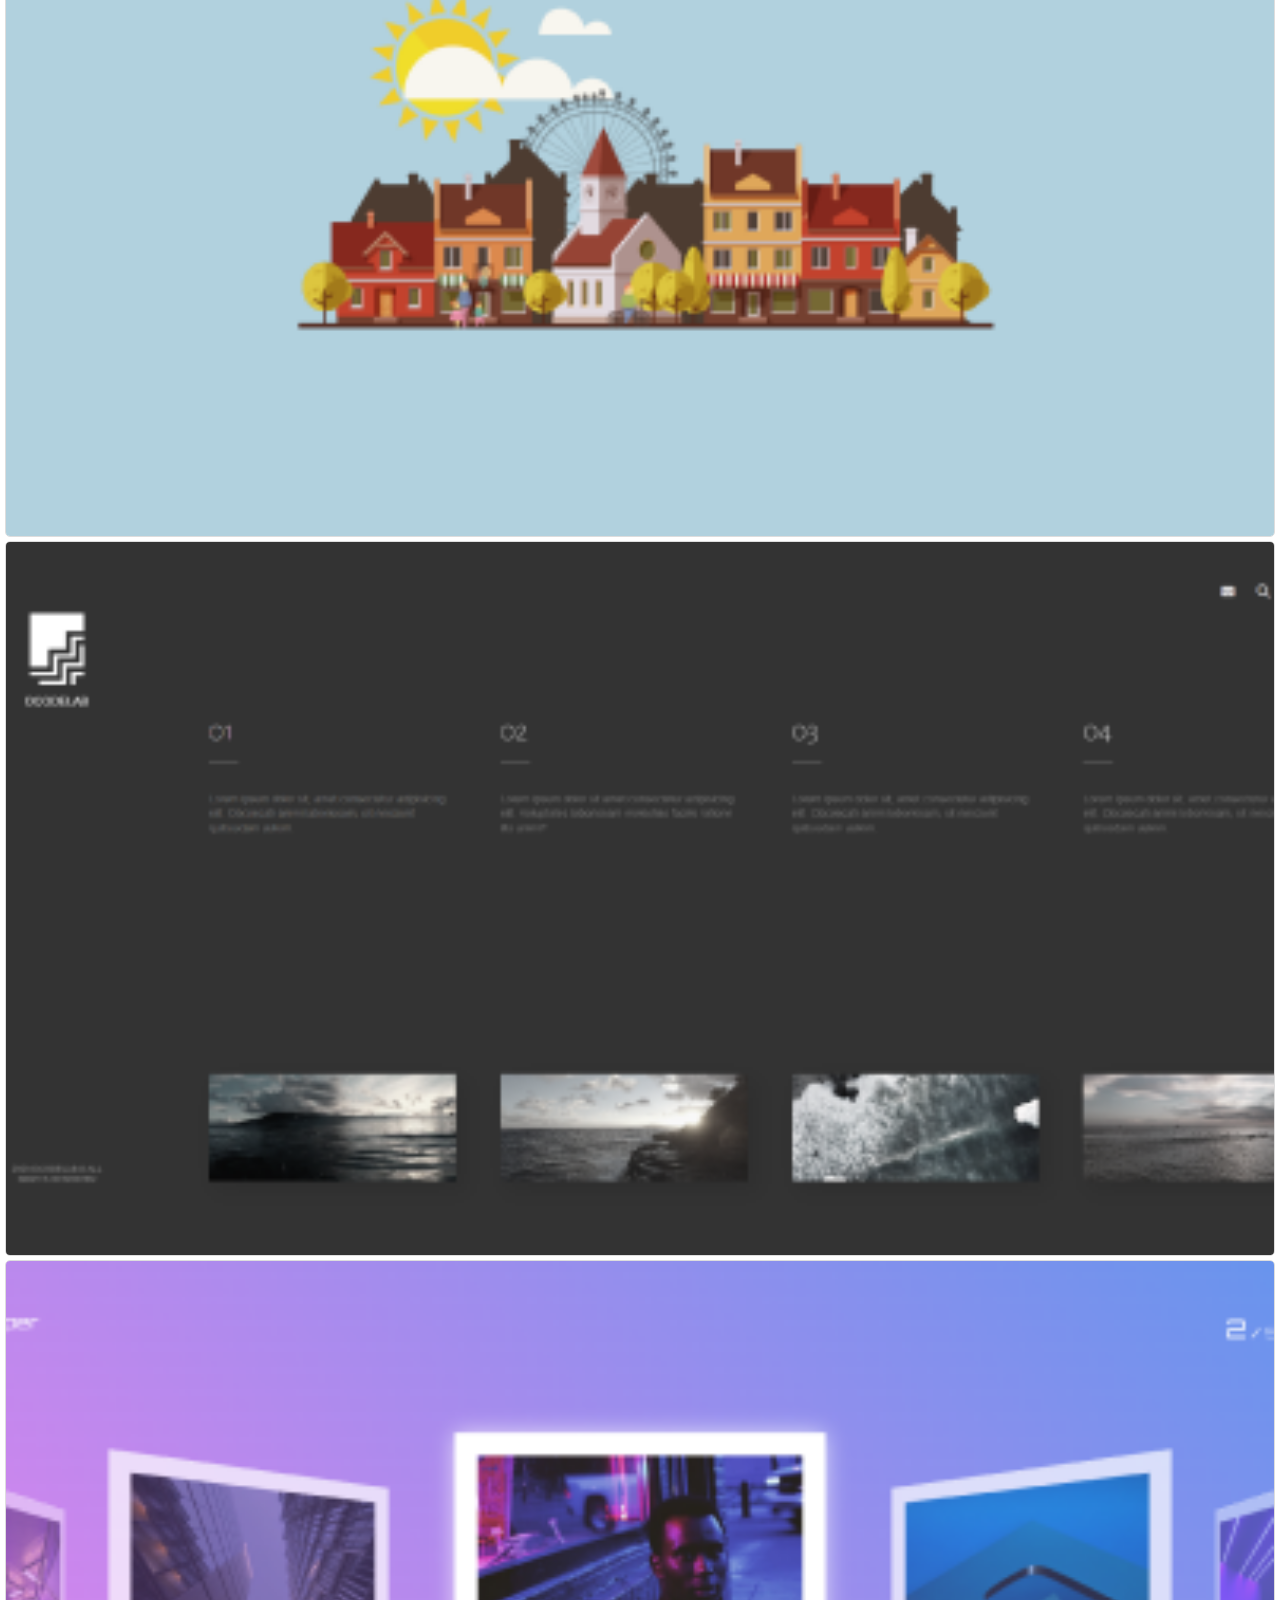
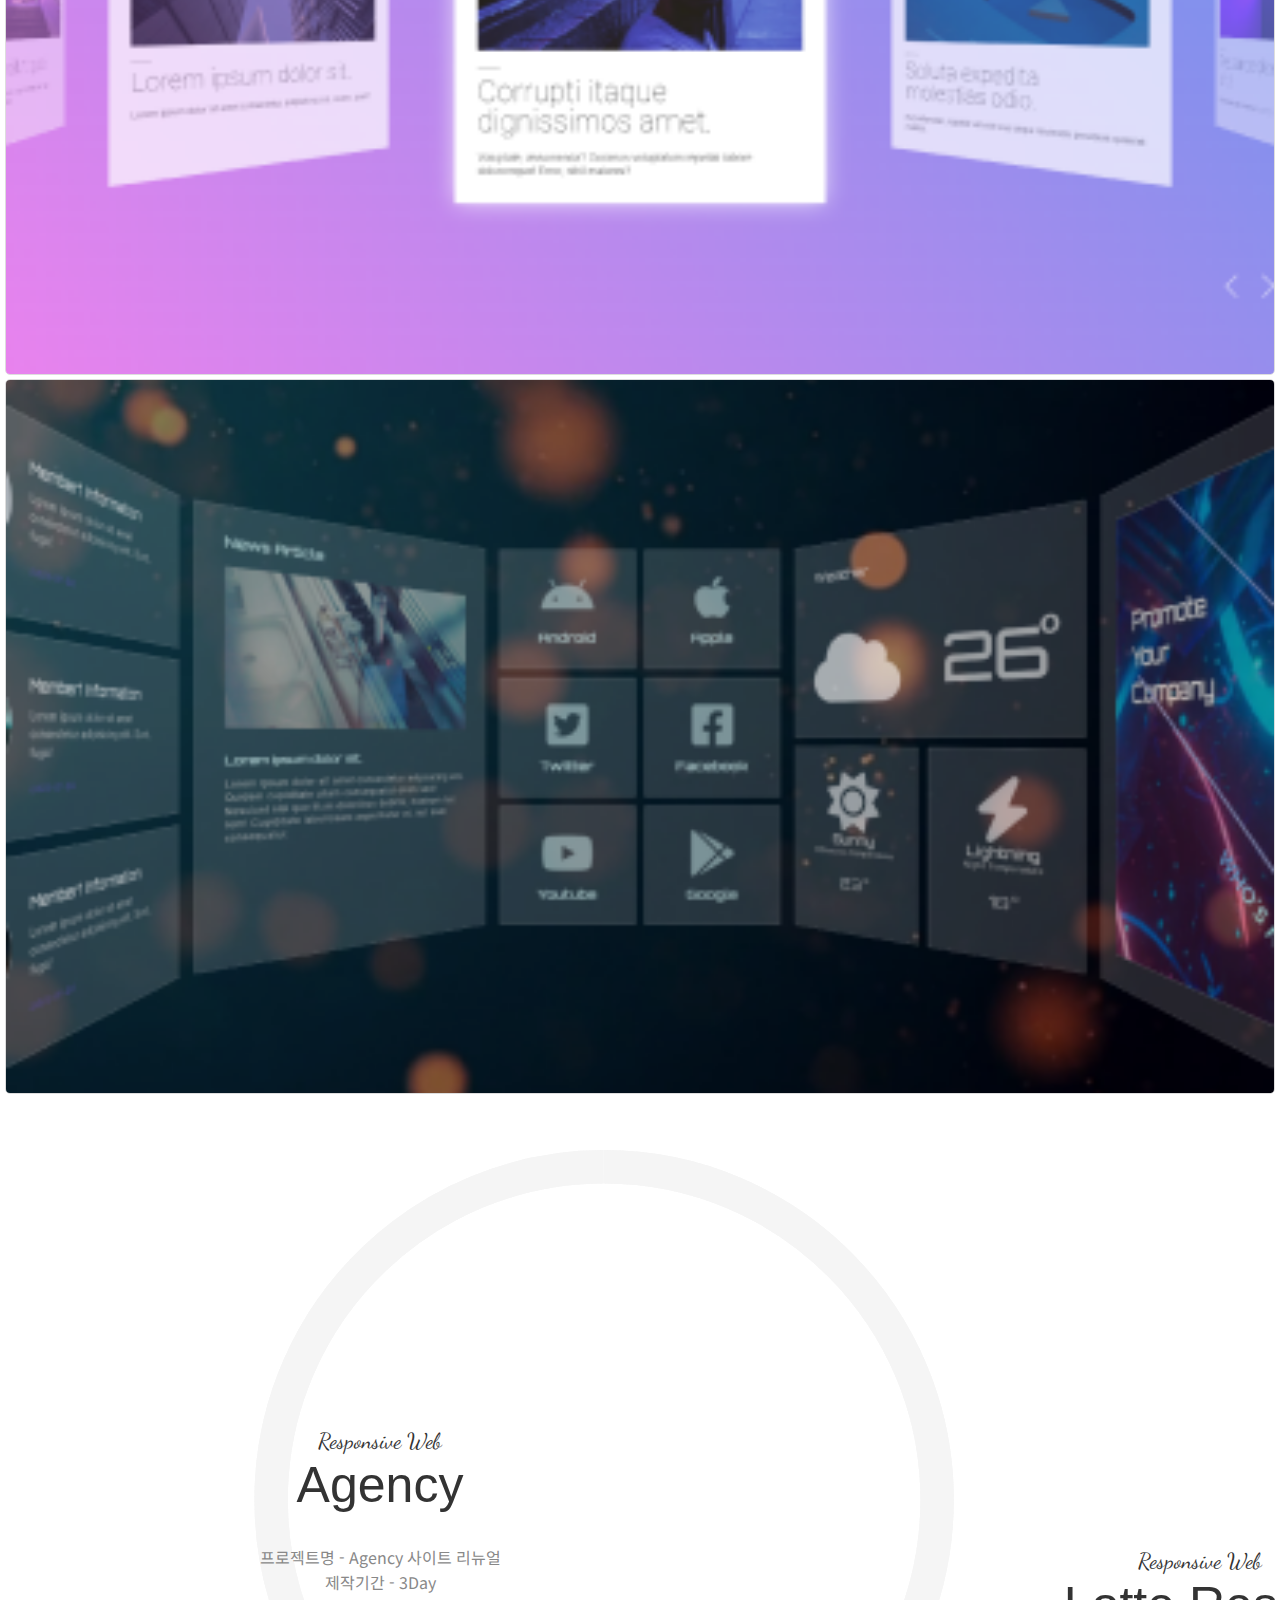
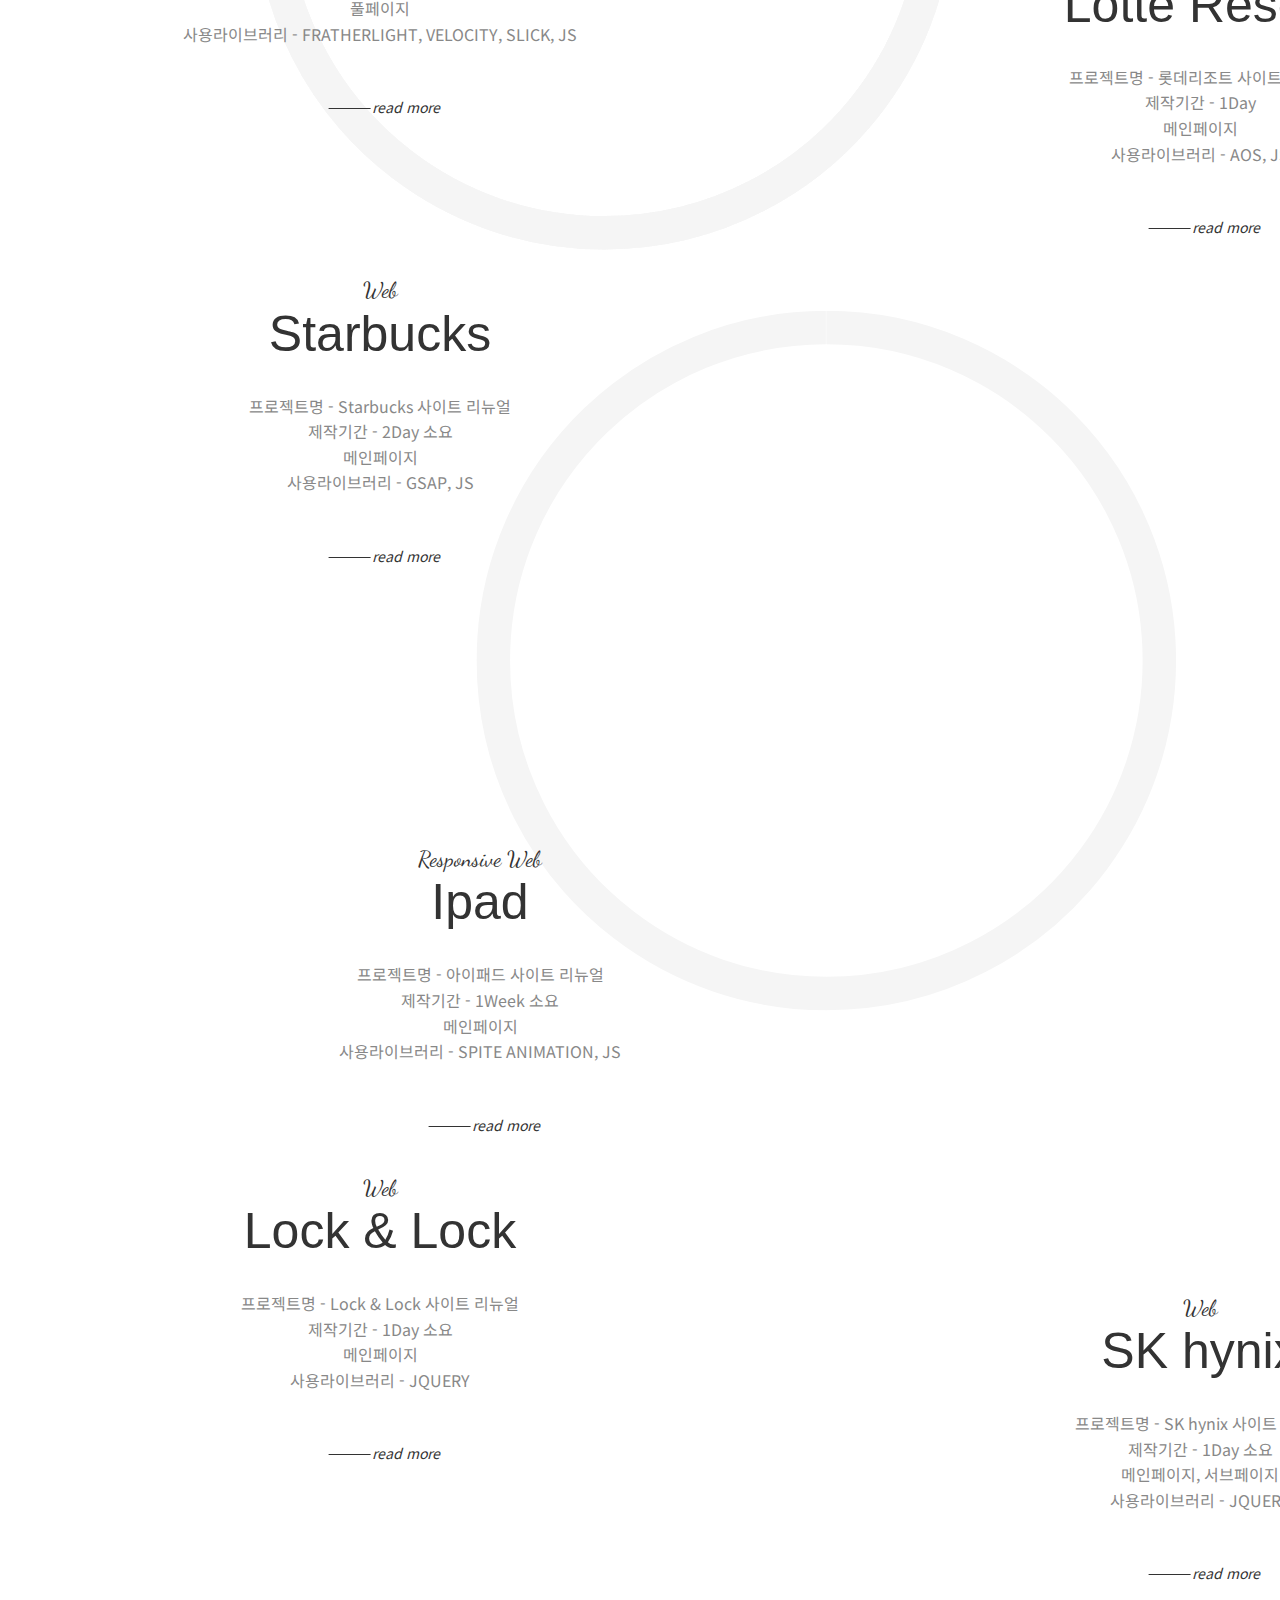
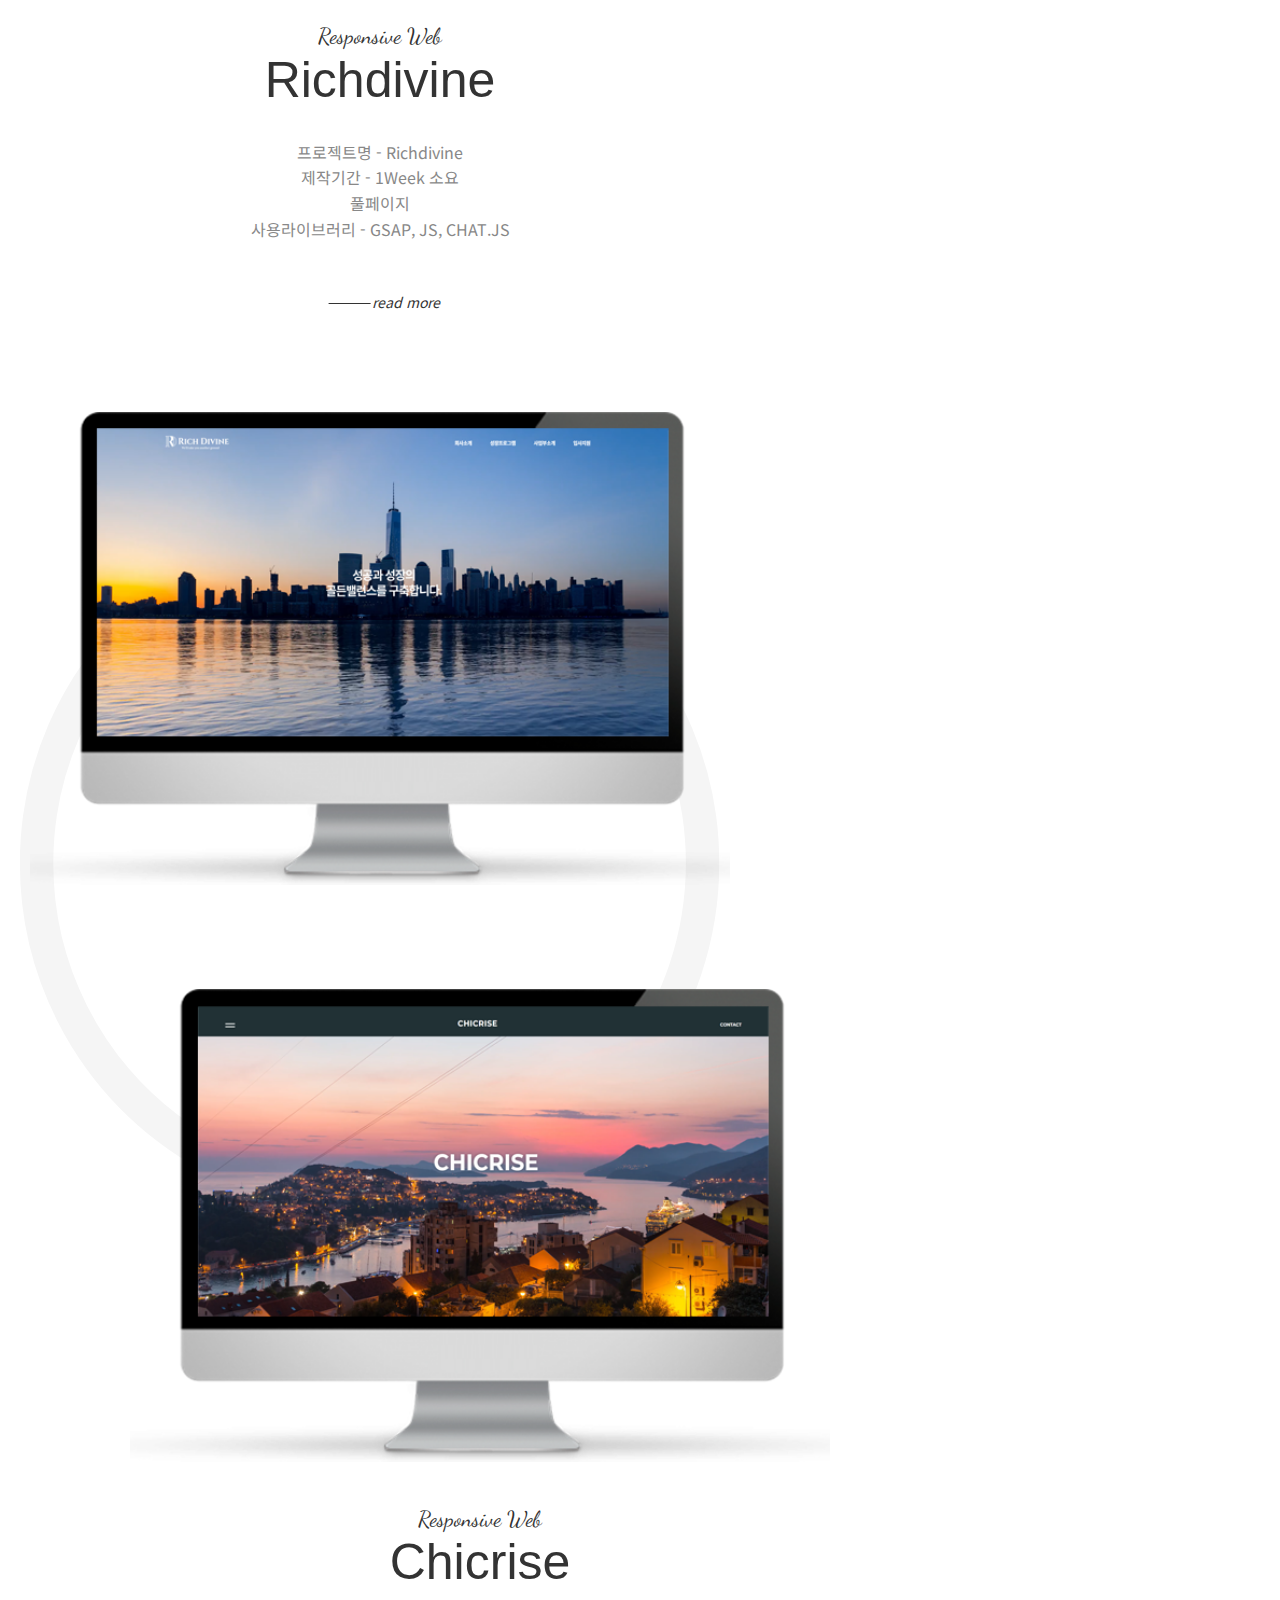
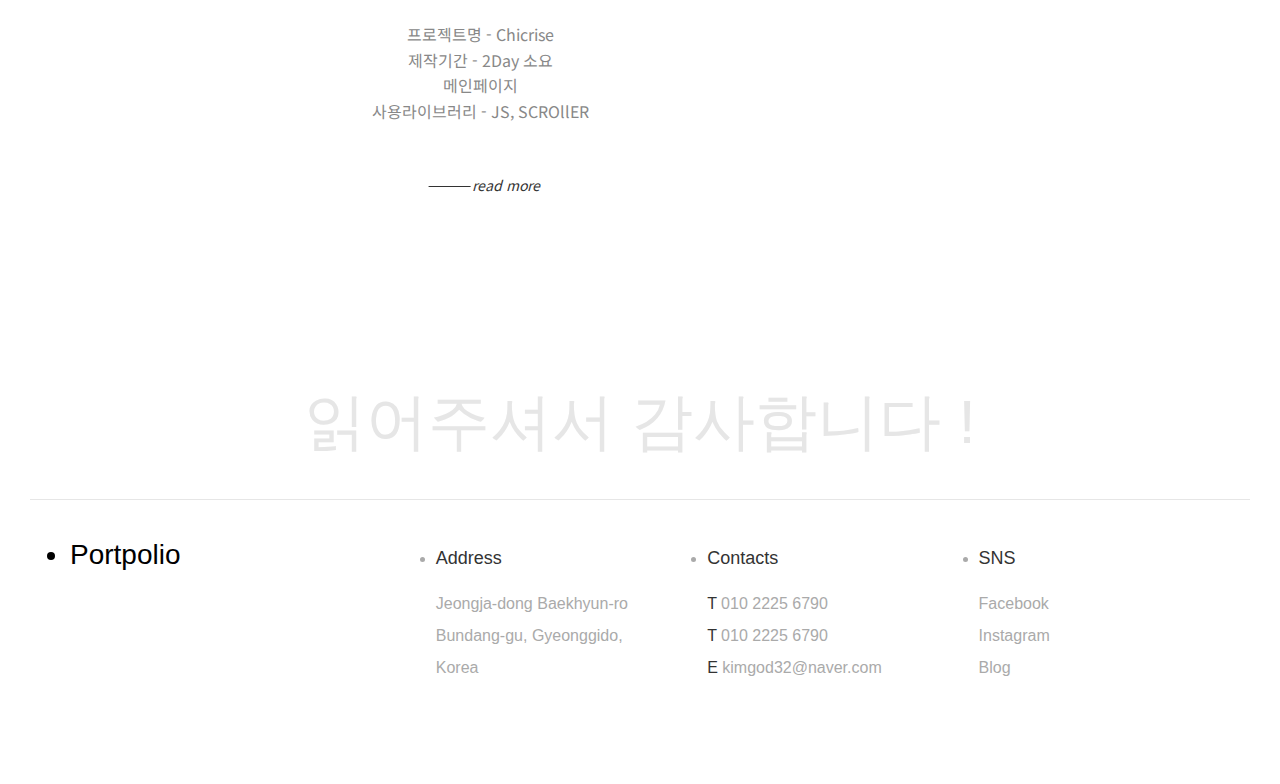
==== commit c5df683a: "마지막수정" ====
--- a/index.html
+++ b/index.html
@@ -202,6 +202,10 @@
                                 제이쿼리 플러그인 적용 가능(swiper, fullpage, aos,등)
                             </p>
                             
+                        </li>
+                        <li>
+                            <h3>Bootstrap / Node.js / PHP</h3>
+                            <p>재사용 가능한 컴포넌트, 자바스크립트 컴포넌트</p>
                         </li>
                         <li>
                             <h3>Photoshop / Figma</h3>
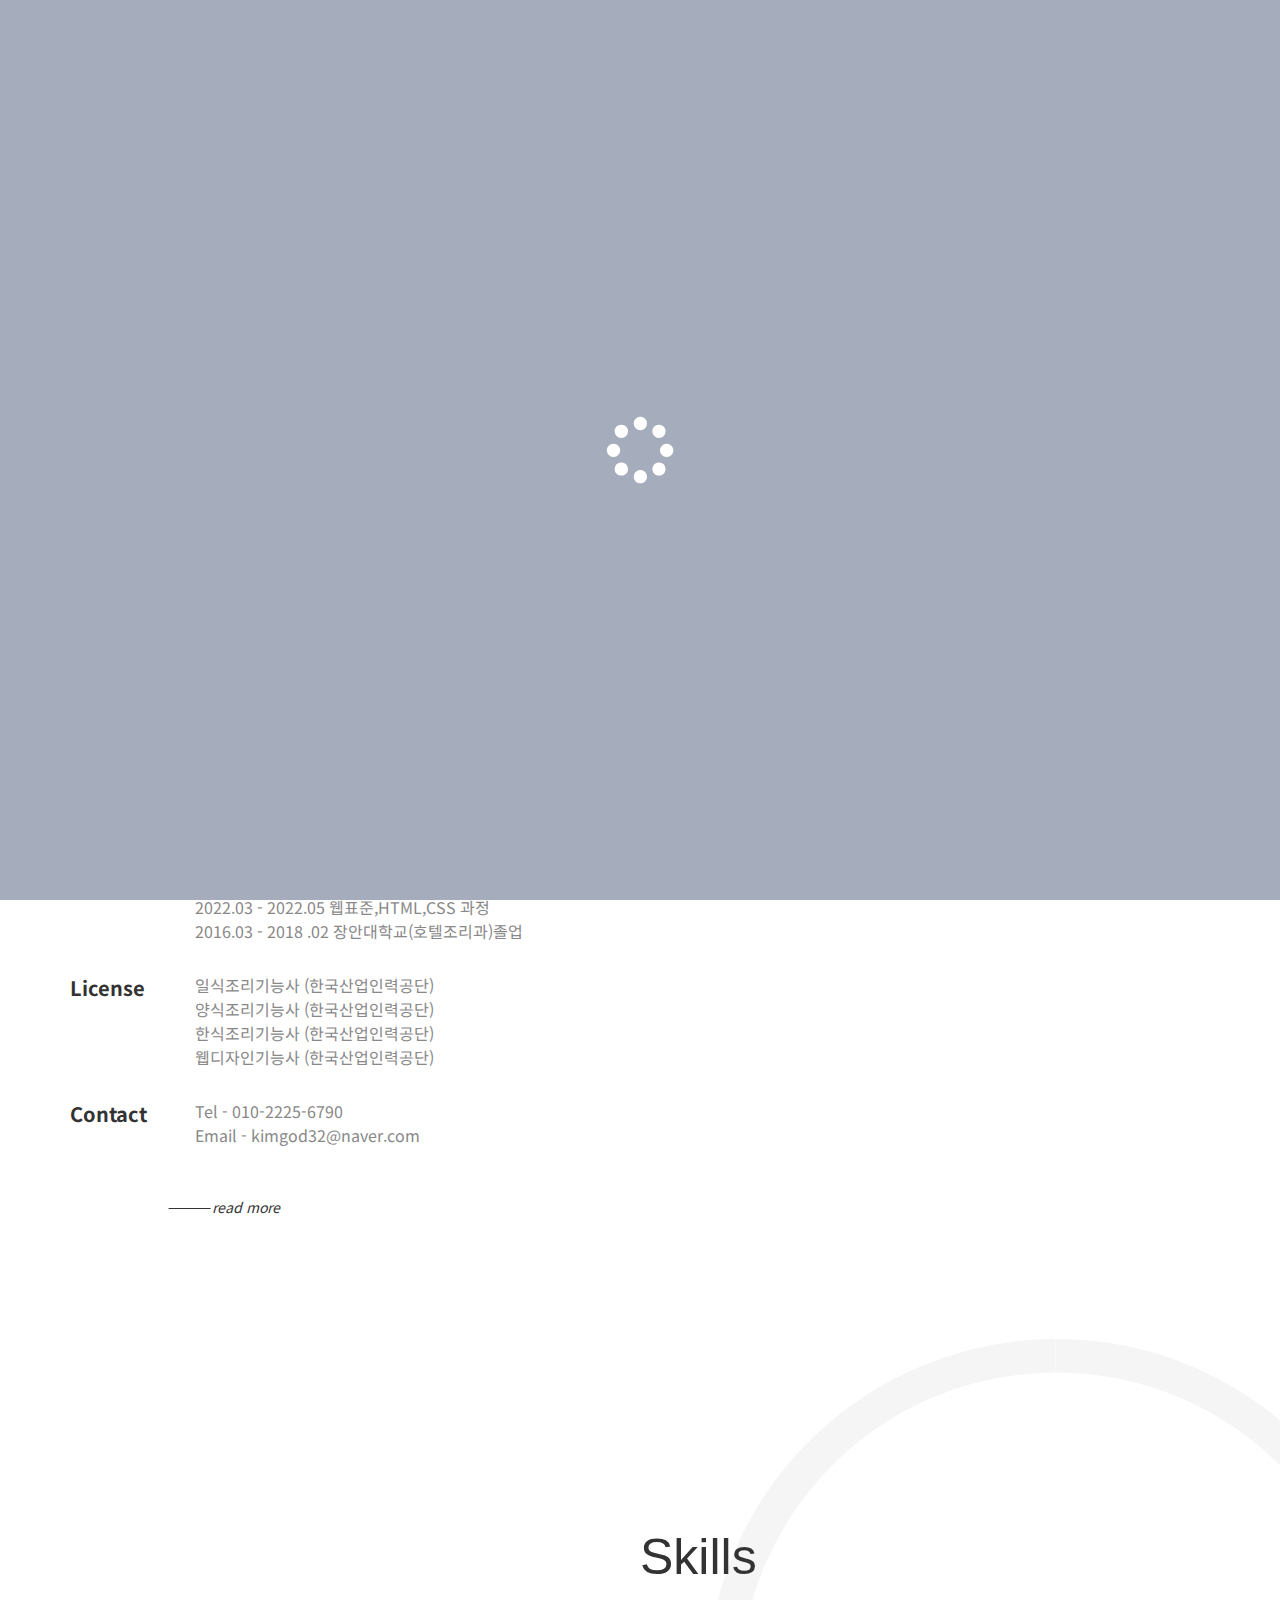
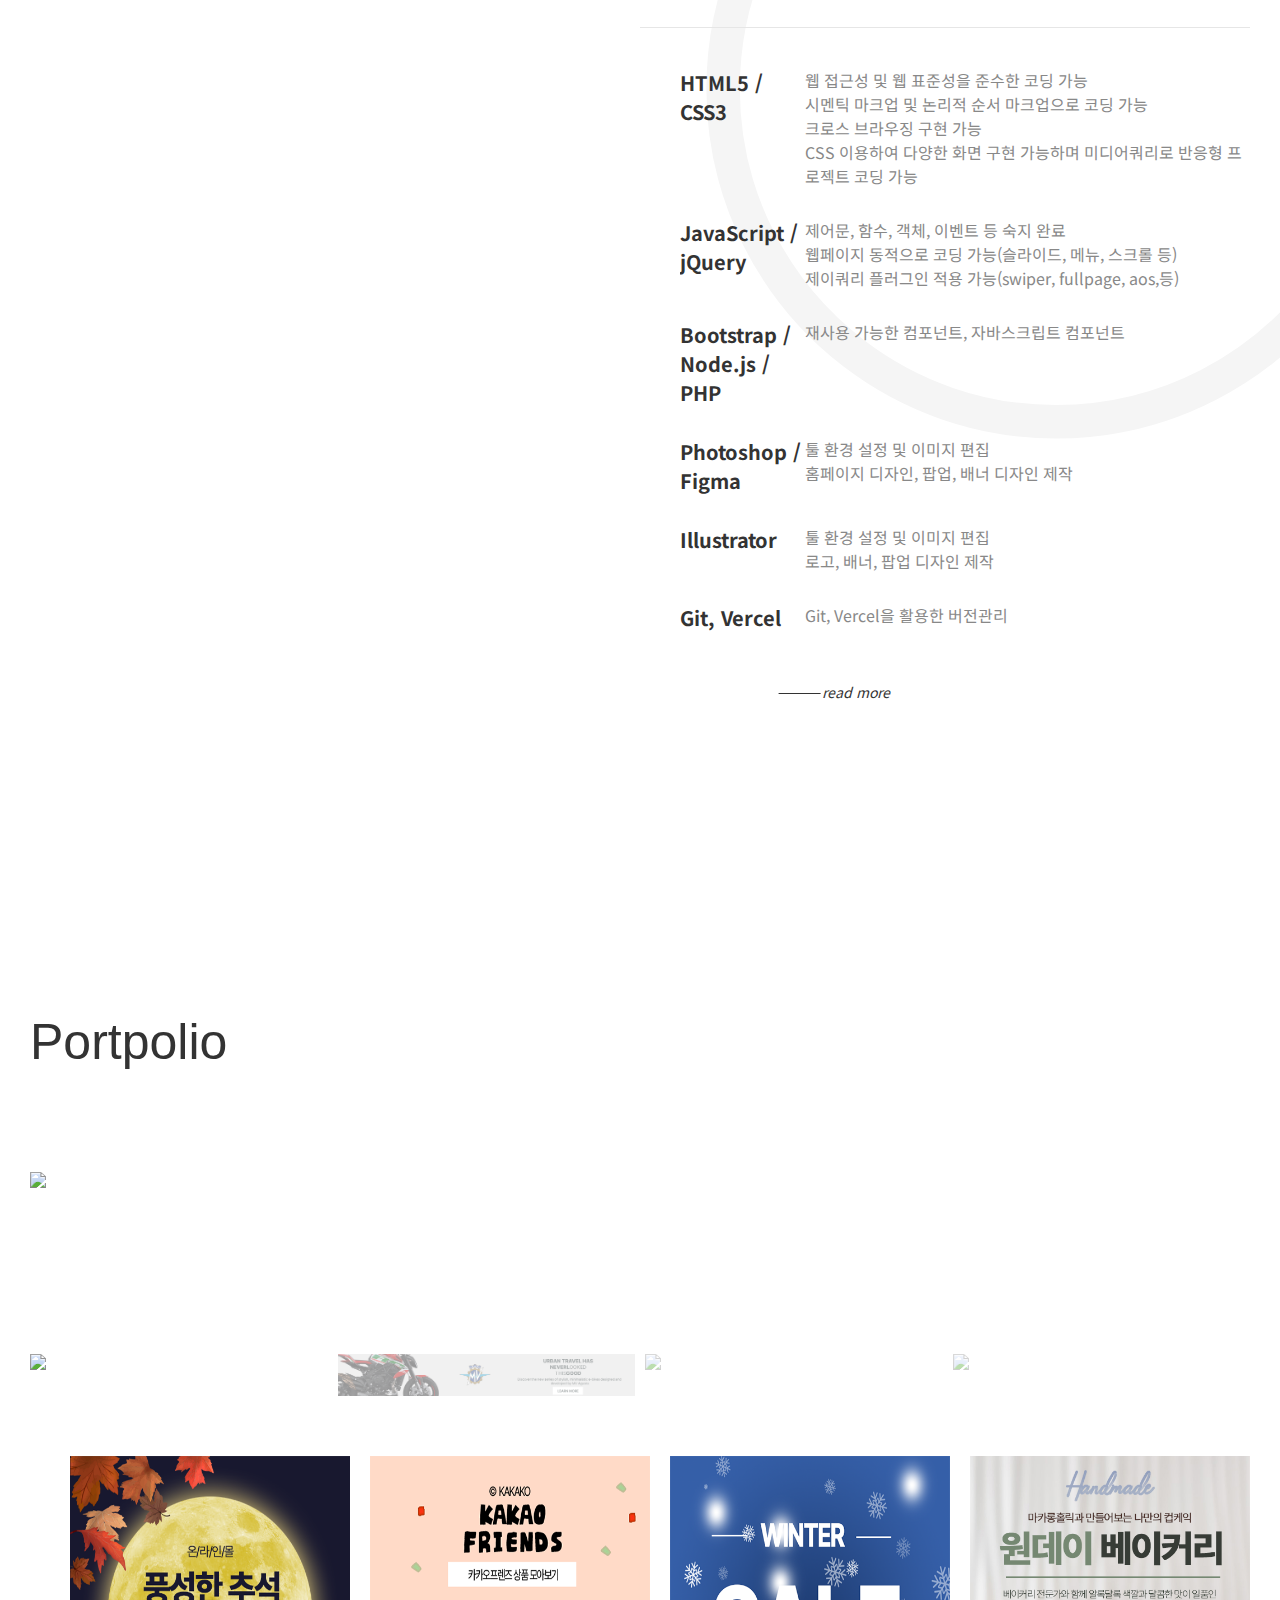
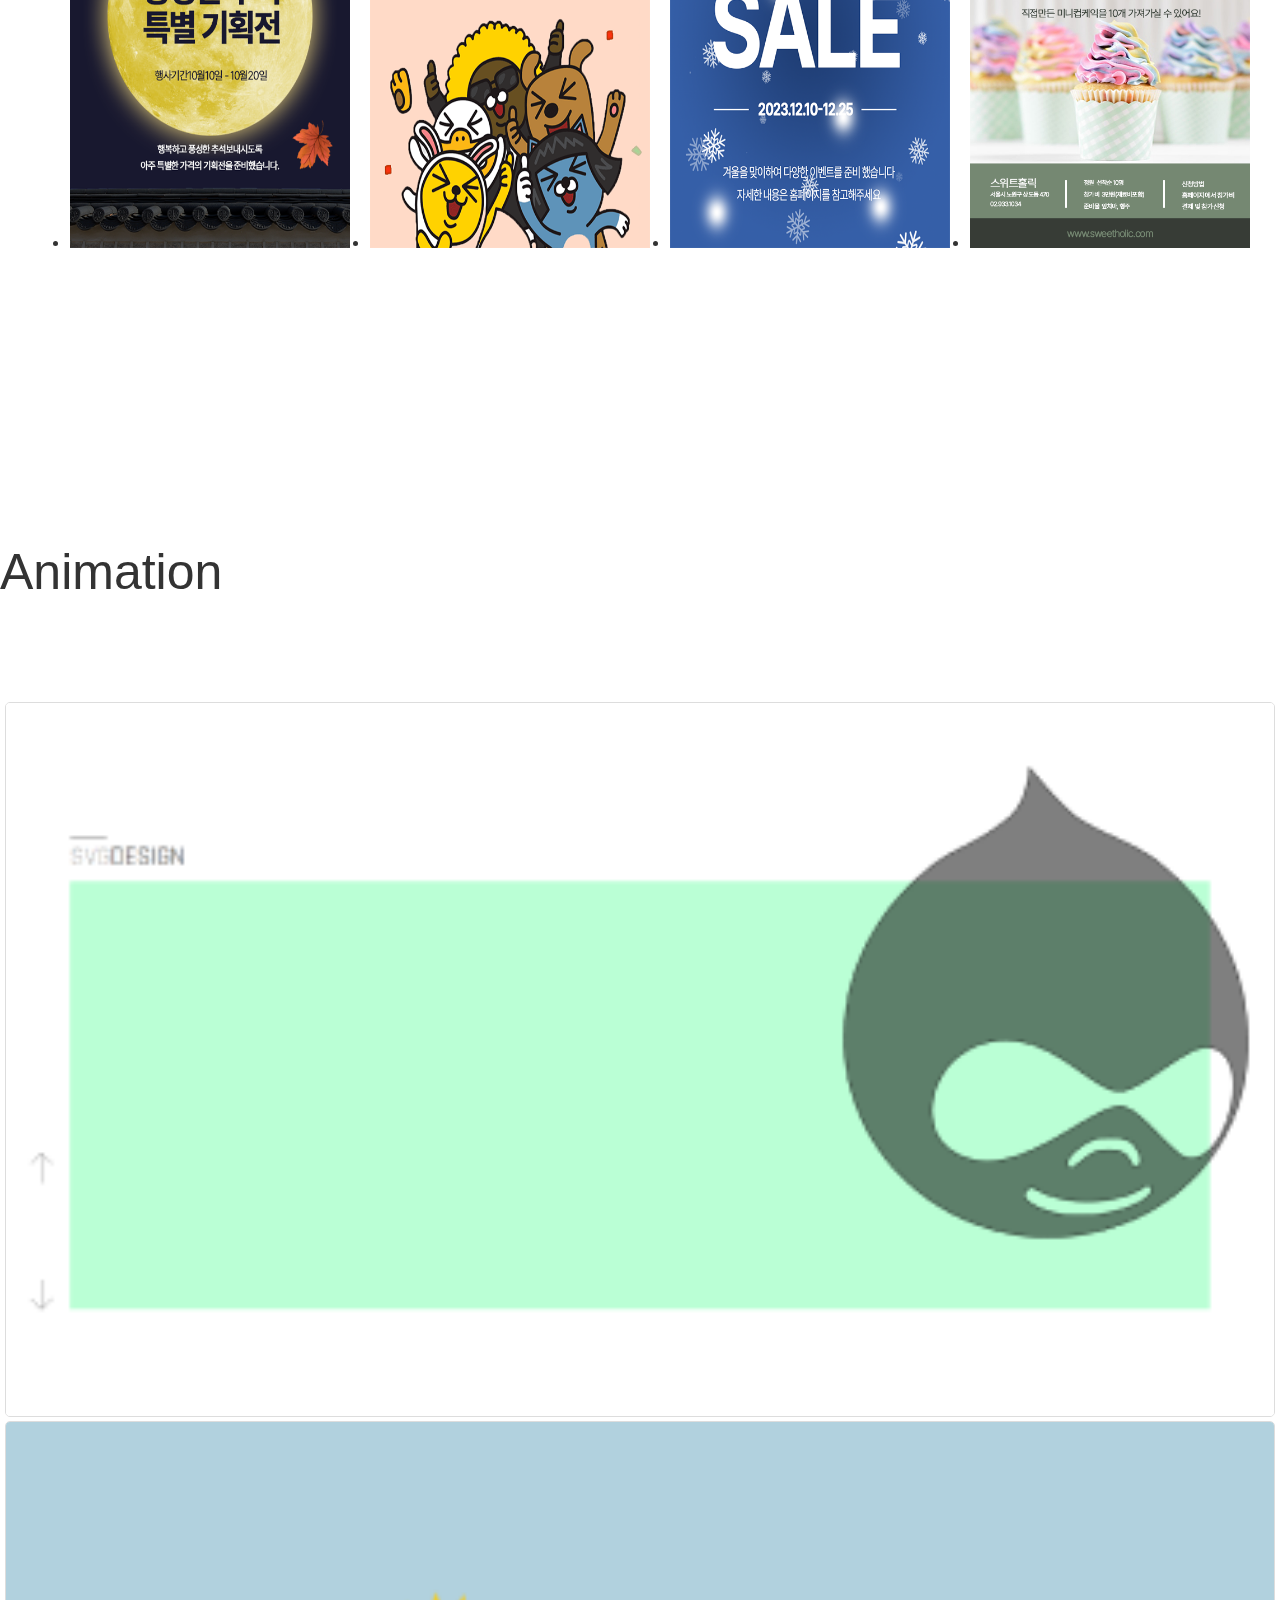
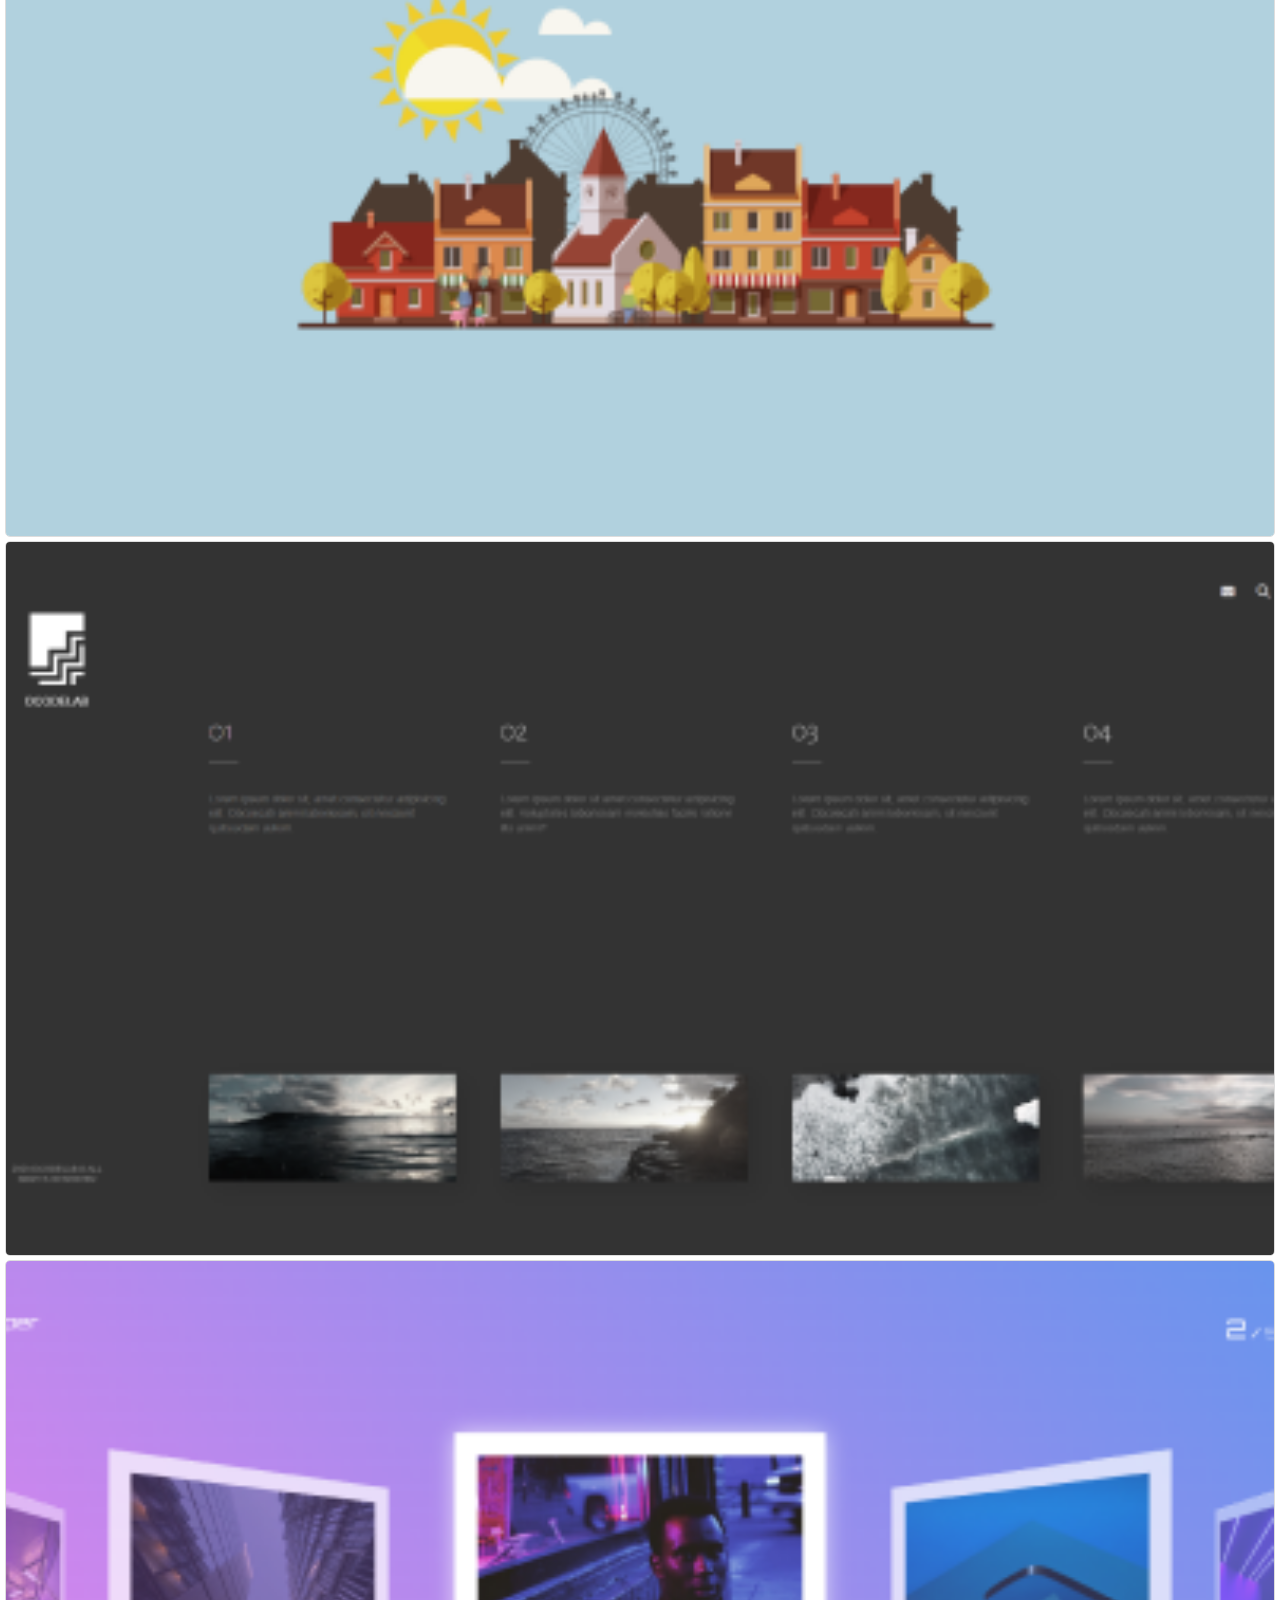
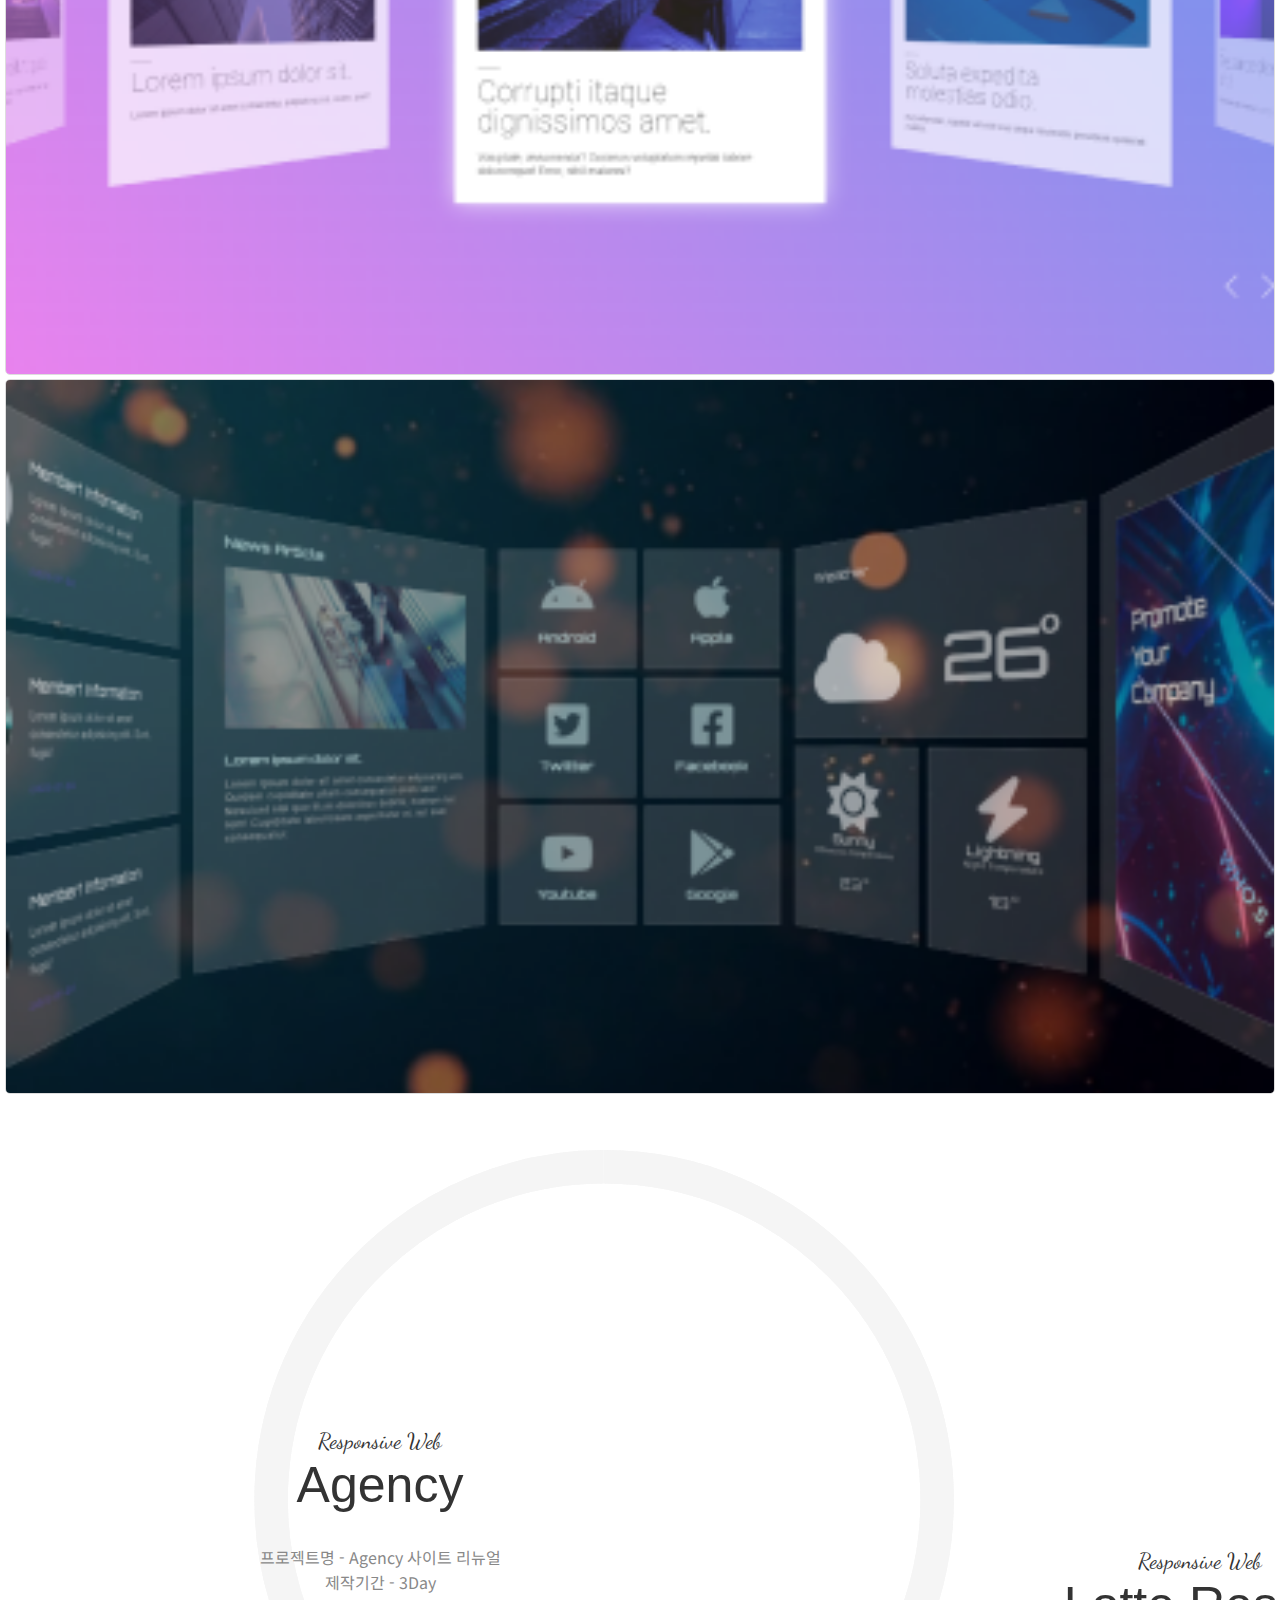
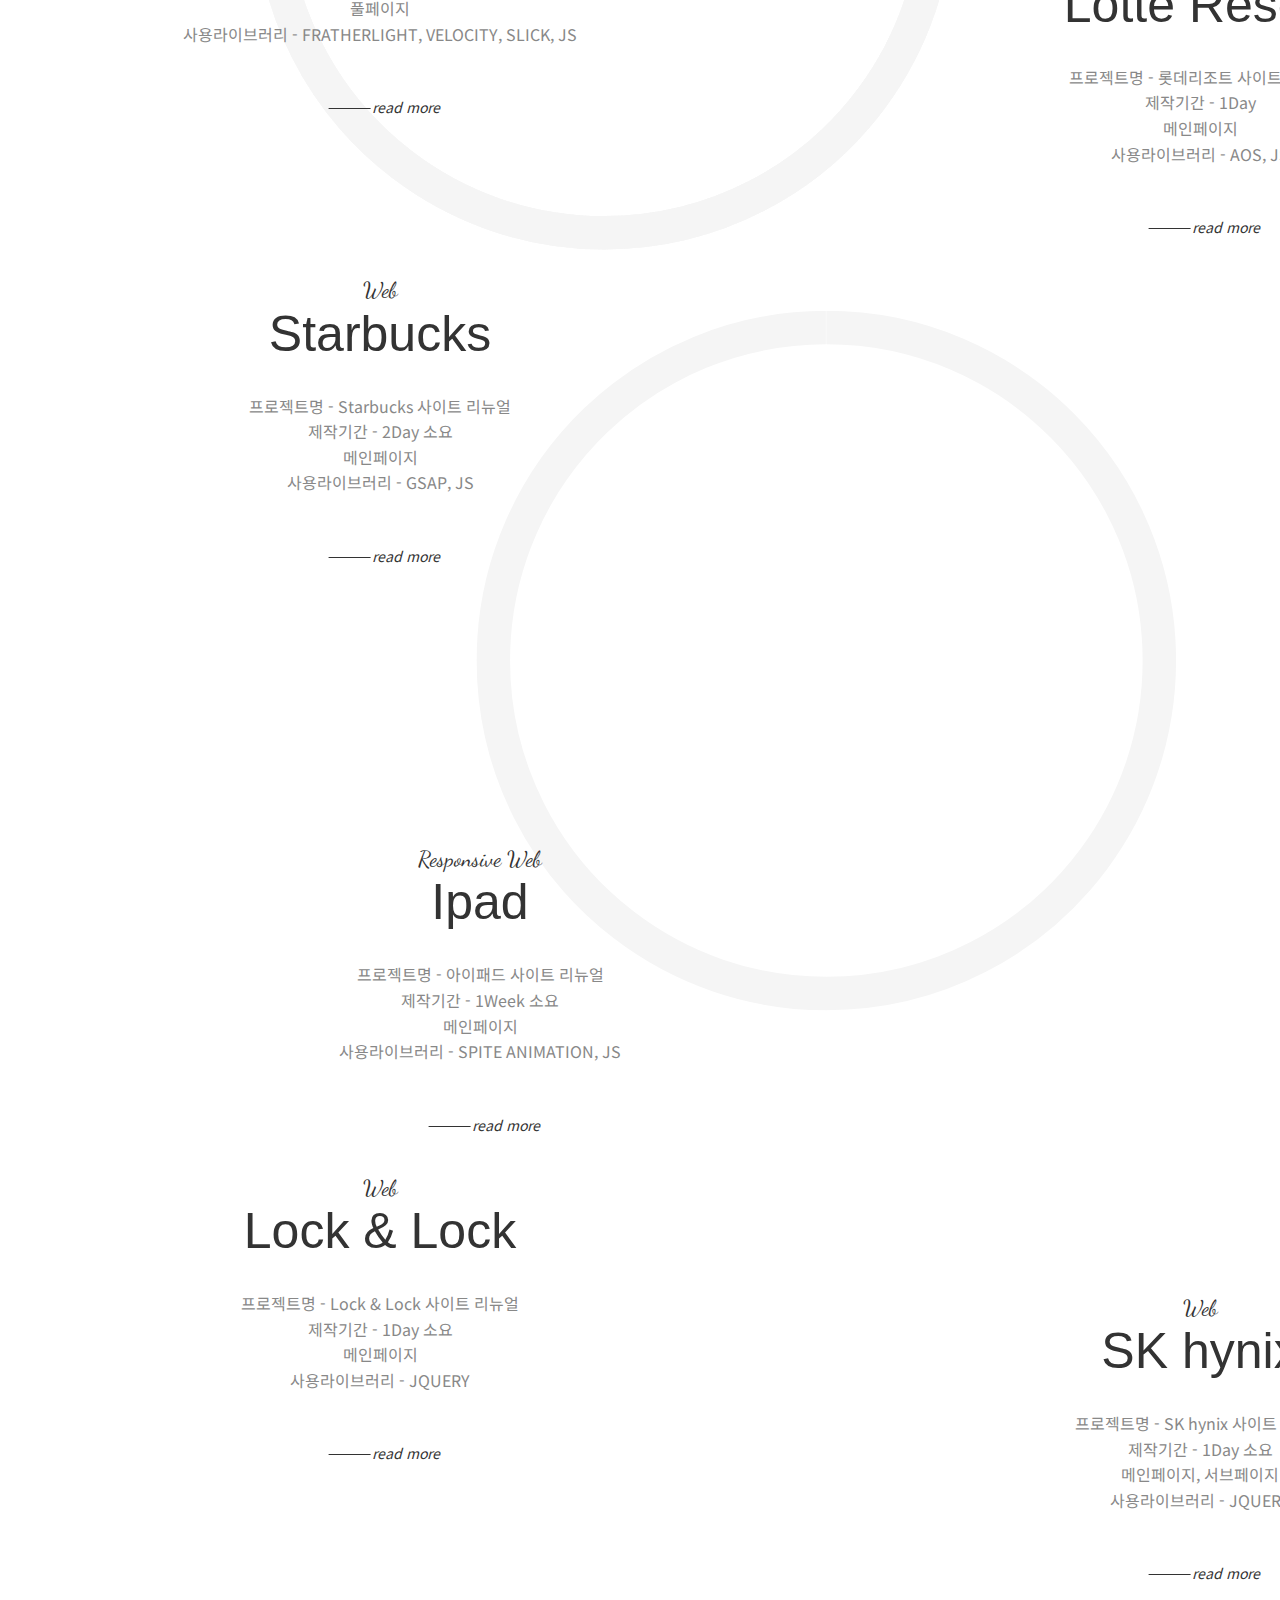
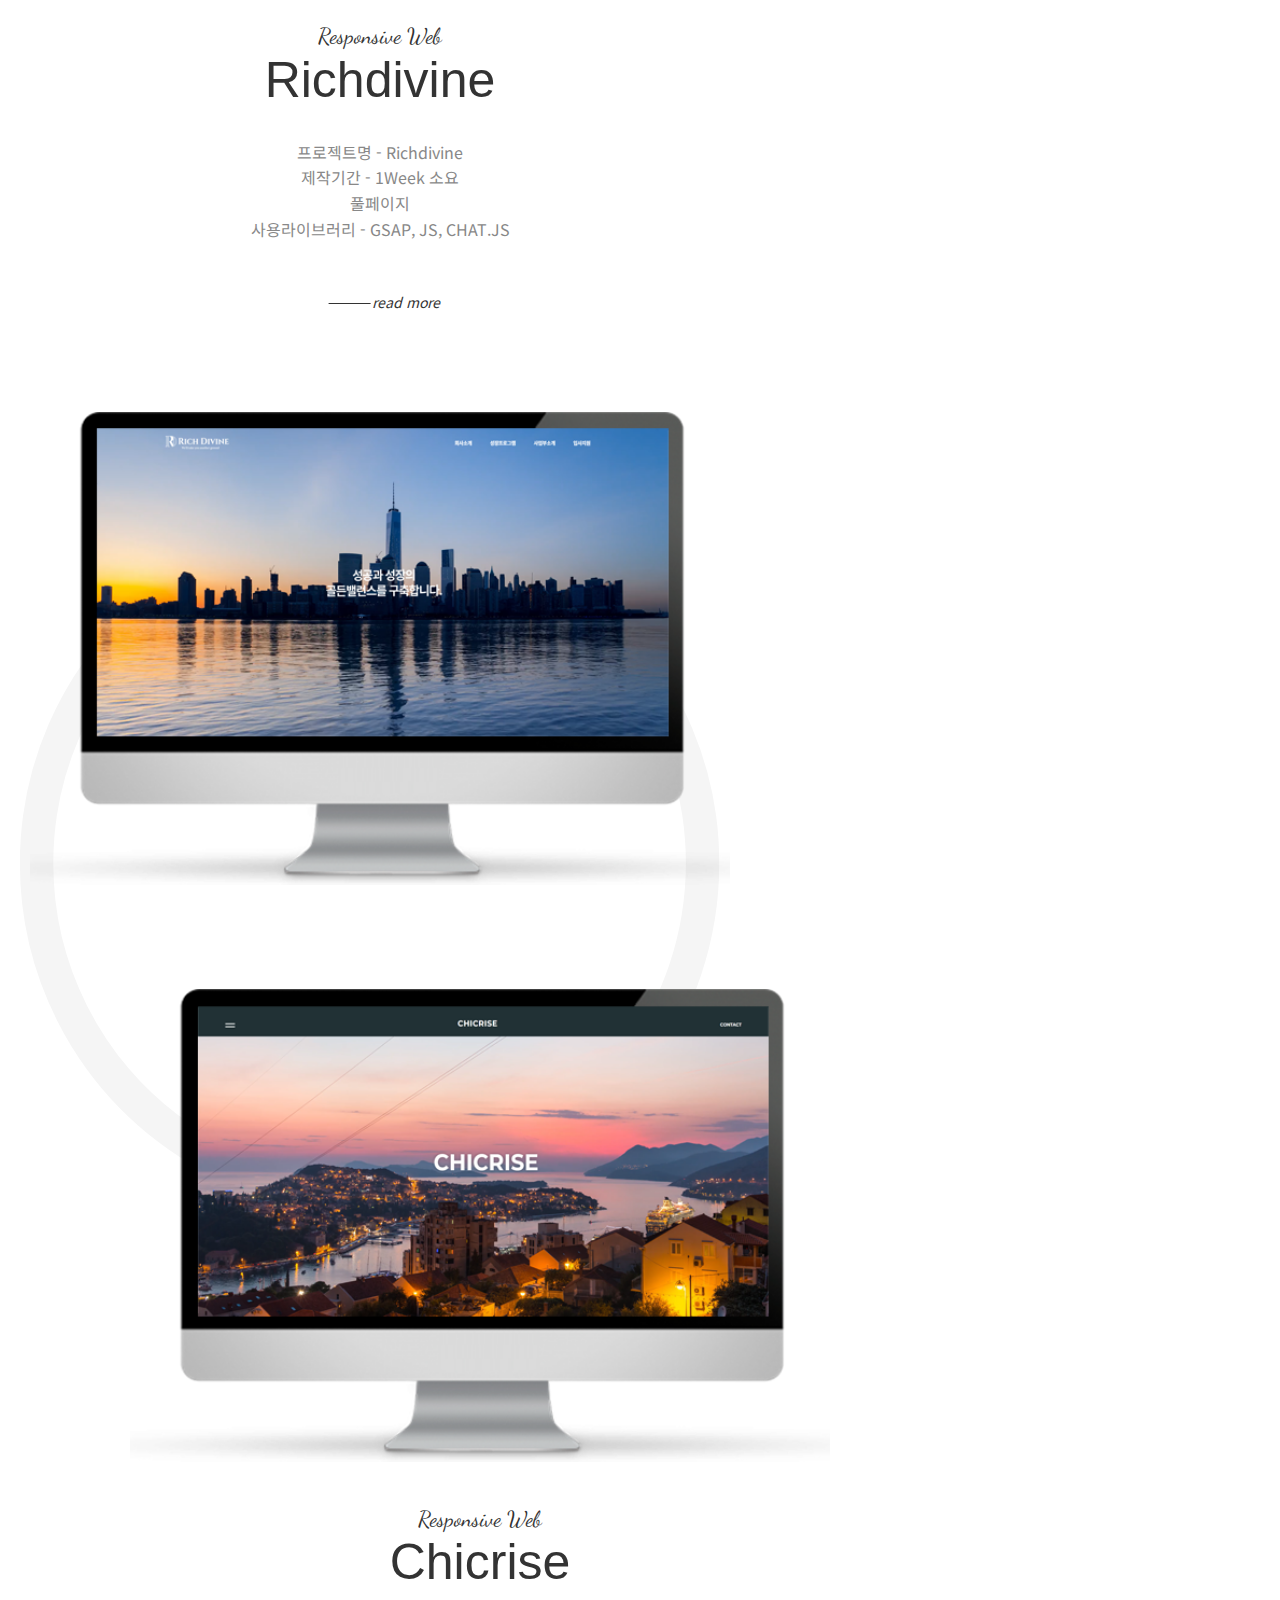
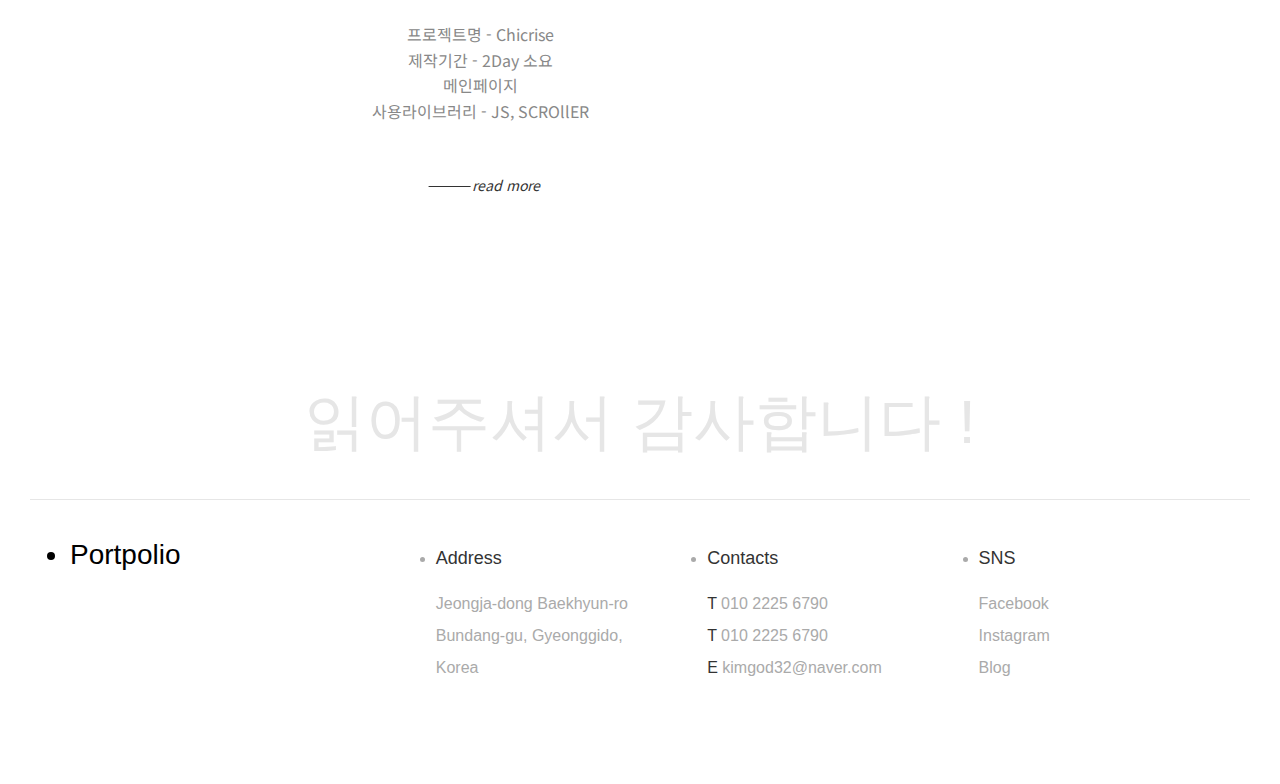
==== commit 5109c589: "수정" ====
--- a/index.html
+++ b/index.html
@@ -249,7 +249,7 @@
                             <img src="img/banner002.png" />
                           </div>
                             <div class="swiper-slide">
-                            <img src="img/banner003.png">
+                            <img src="img/ban3.png">
                           </div>
                             <div class="swiper-slide">
                             <img src="img/bannerr04.png" />
@@ -268,7 +268,7 @@
                             <img src="img/banner002.png" />
                           </div>
                             <div class="swiper-slide">
-                            <img src="img/banner003.png" />
+                            <img src="img/ban3.png" />
                           </div>
                             <div class="swiper-slide">
                             <img src="img/bannerr04.png" />
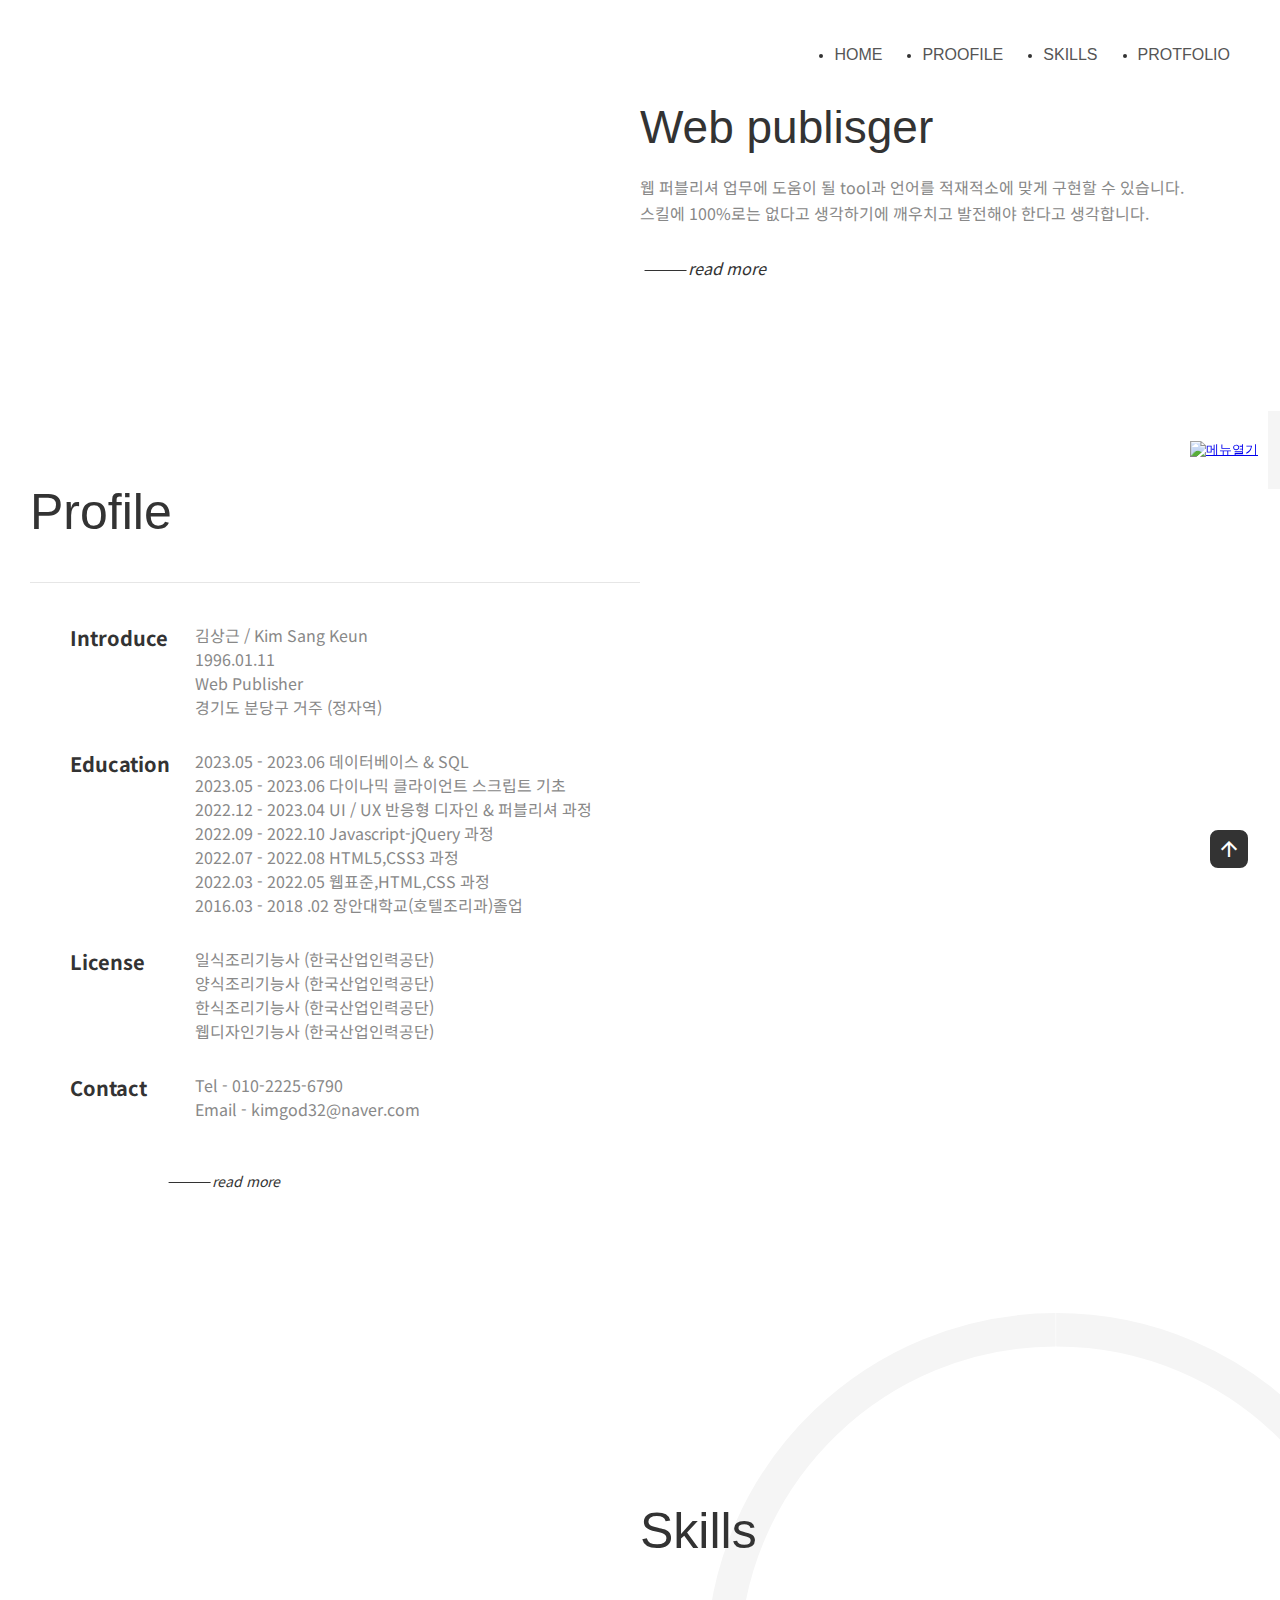
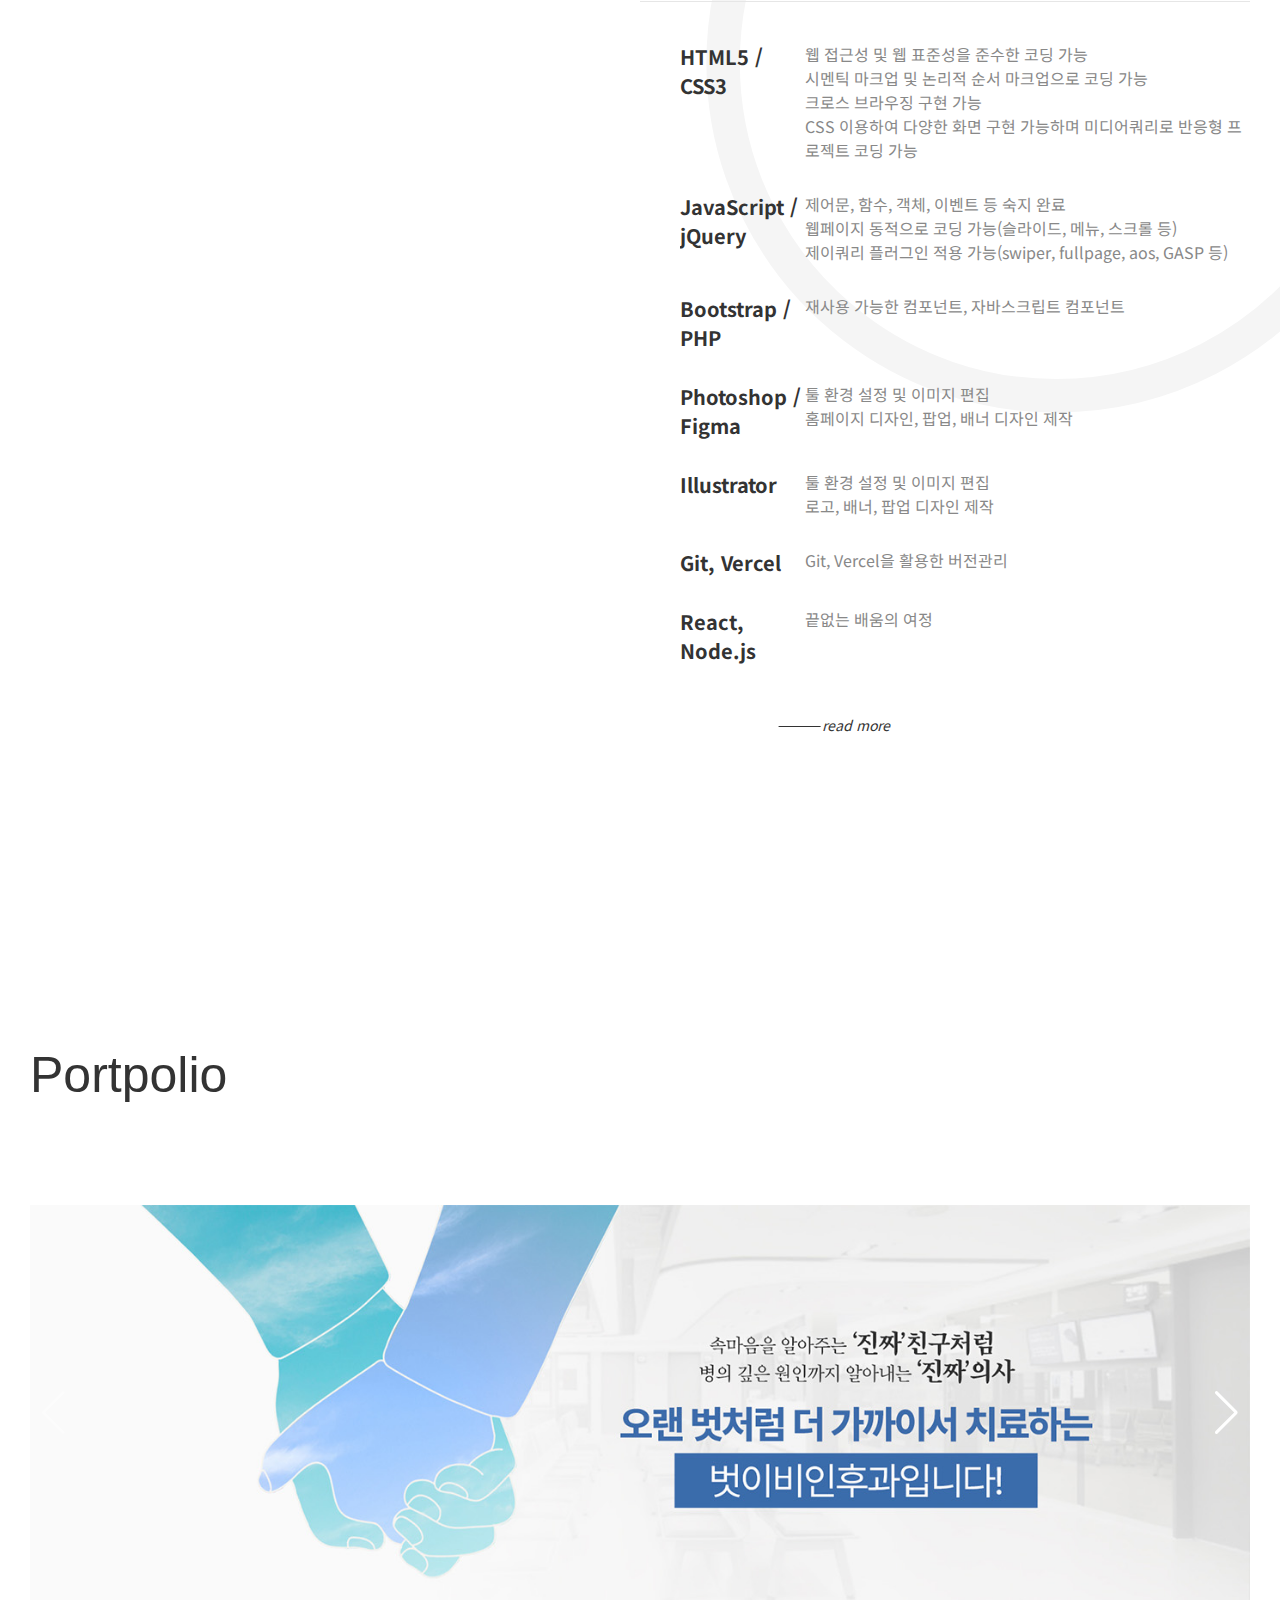
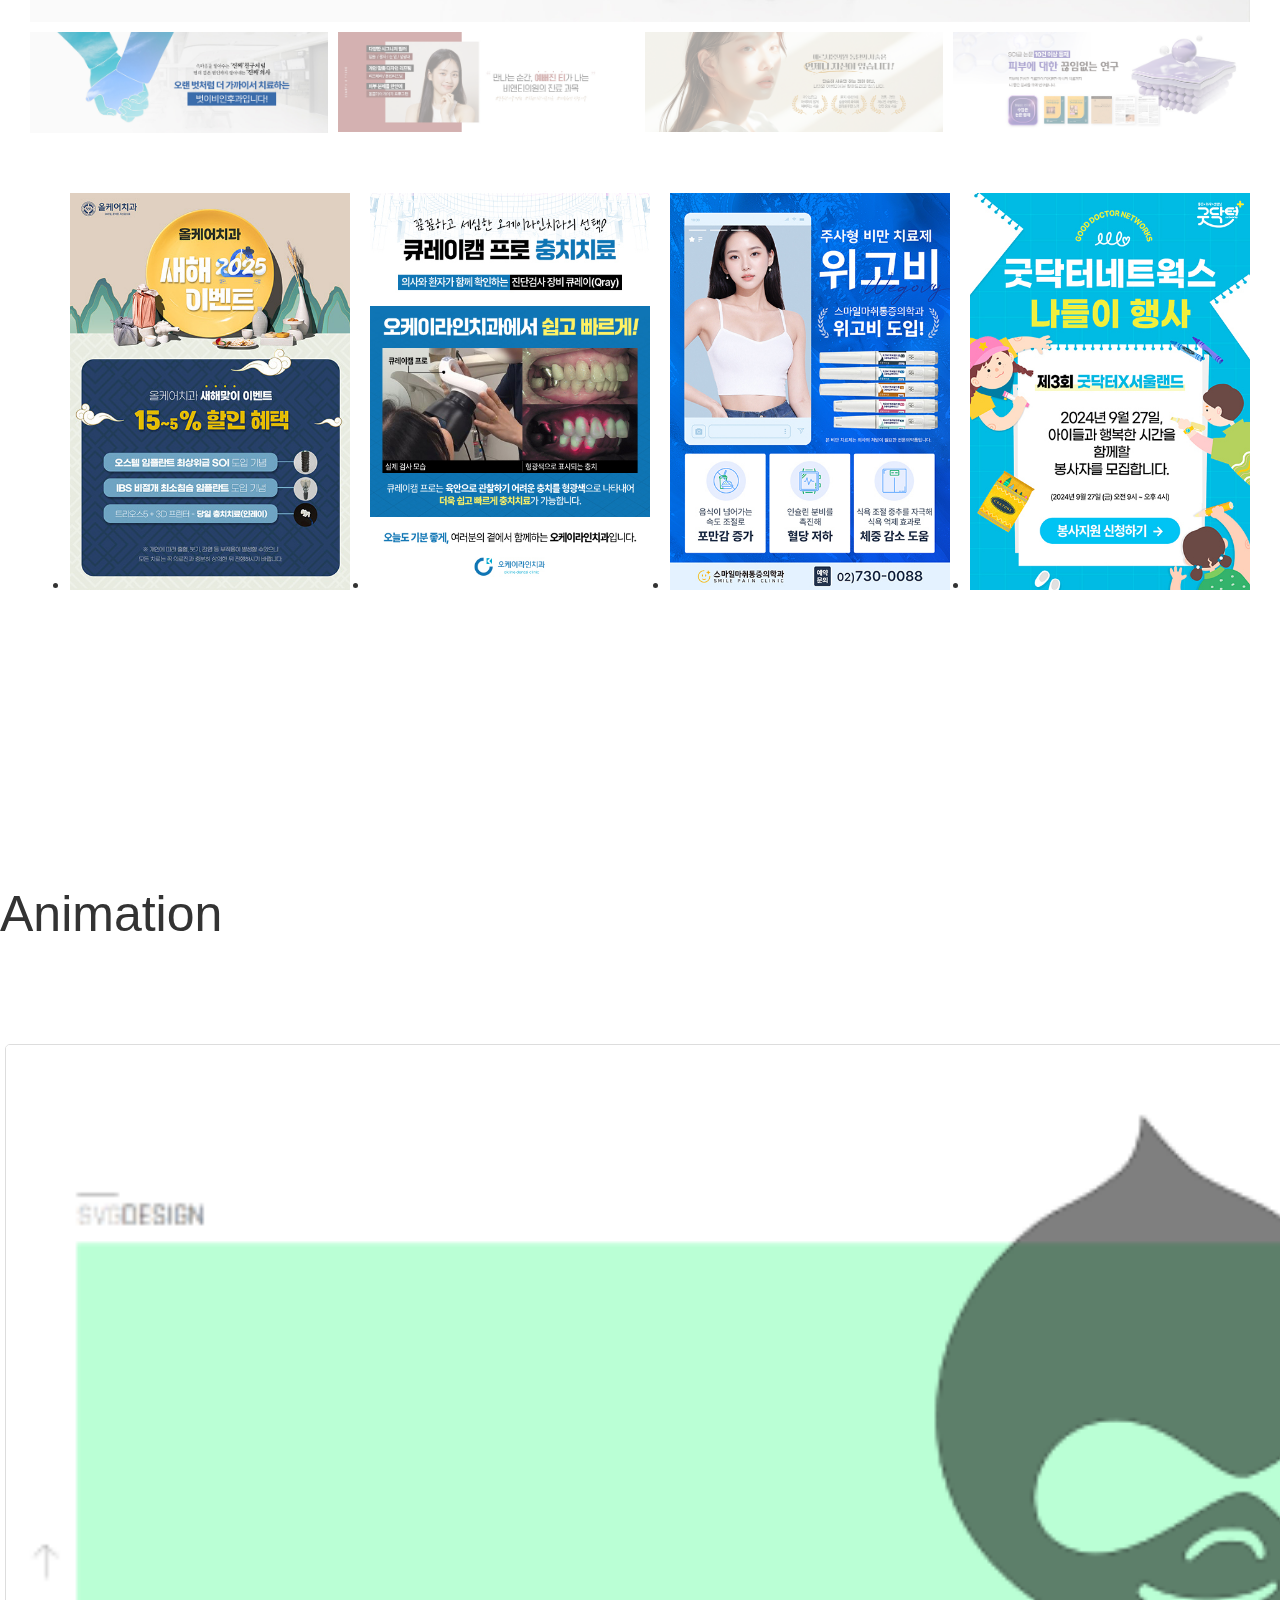
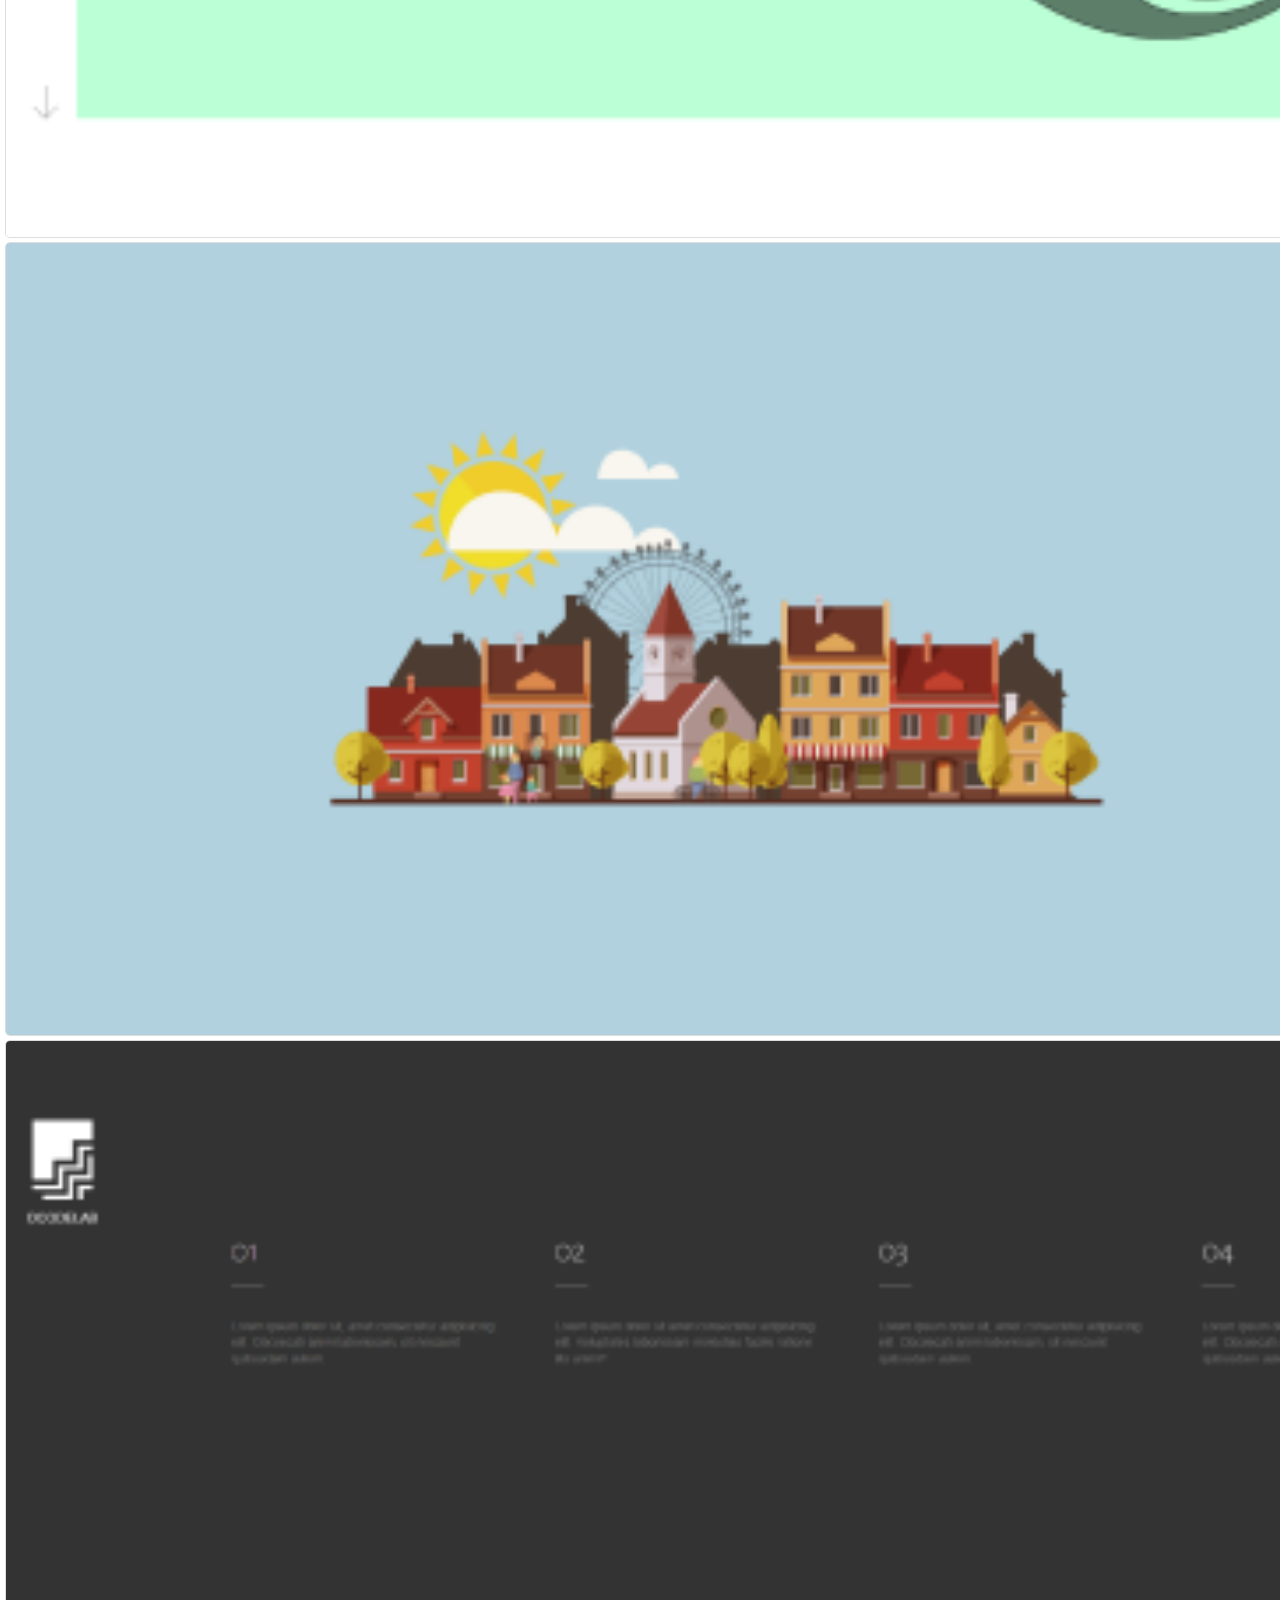
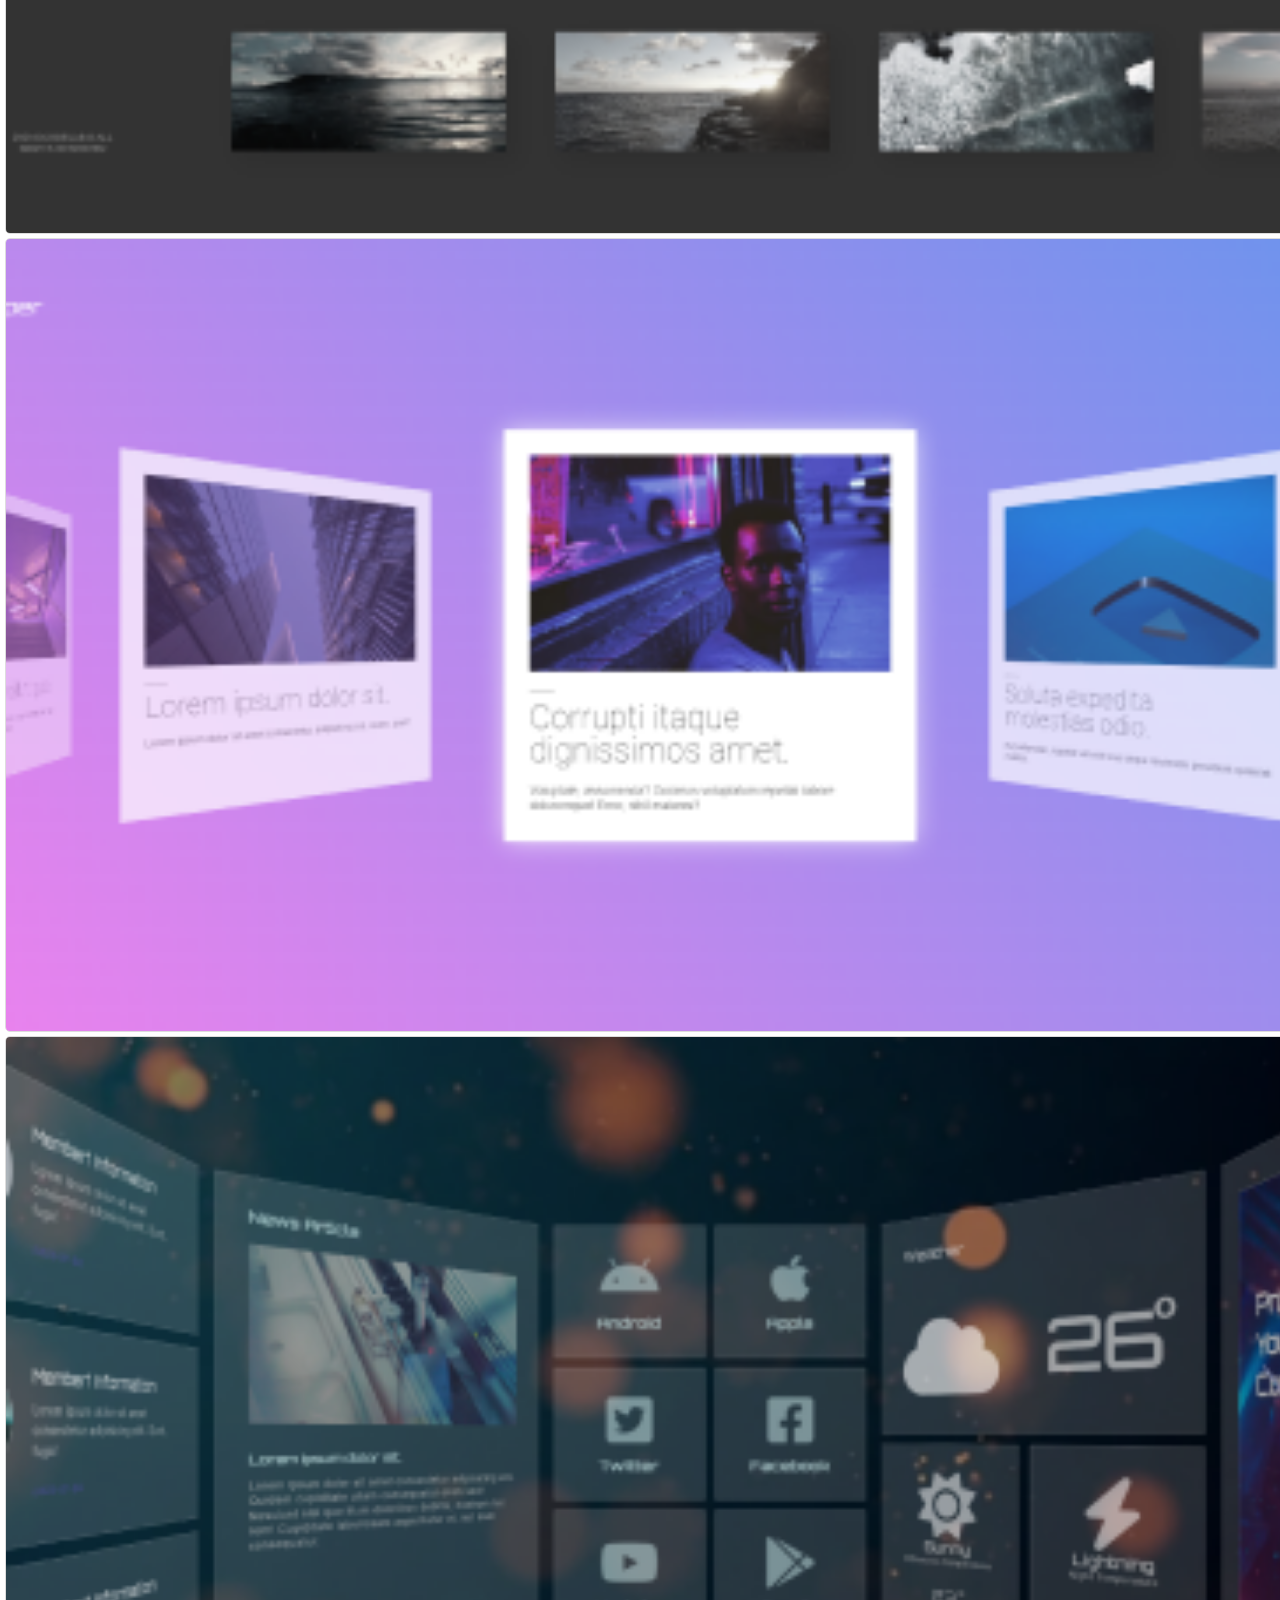
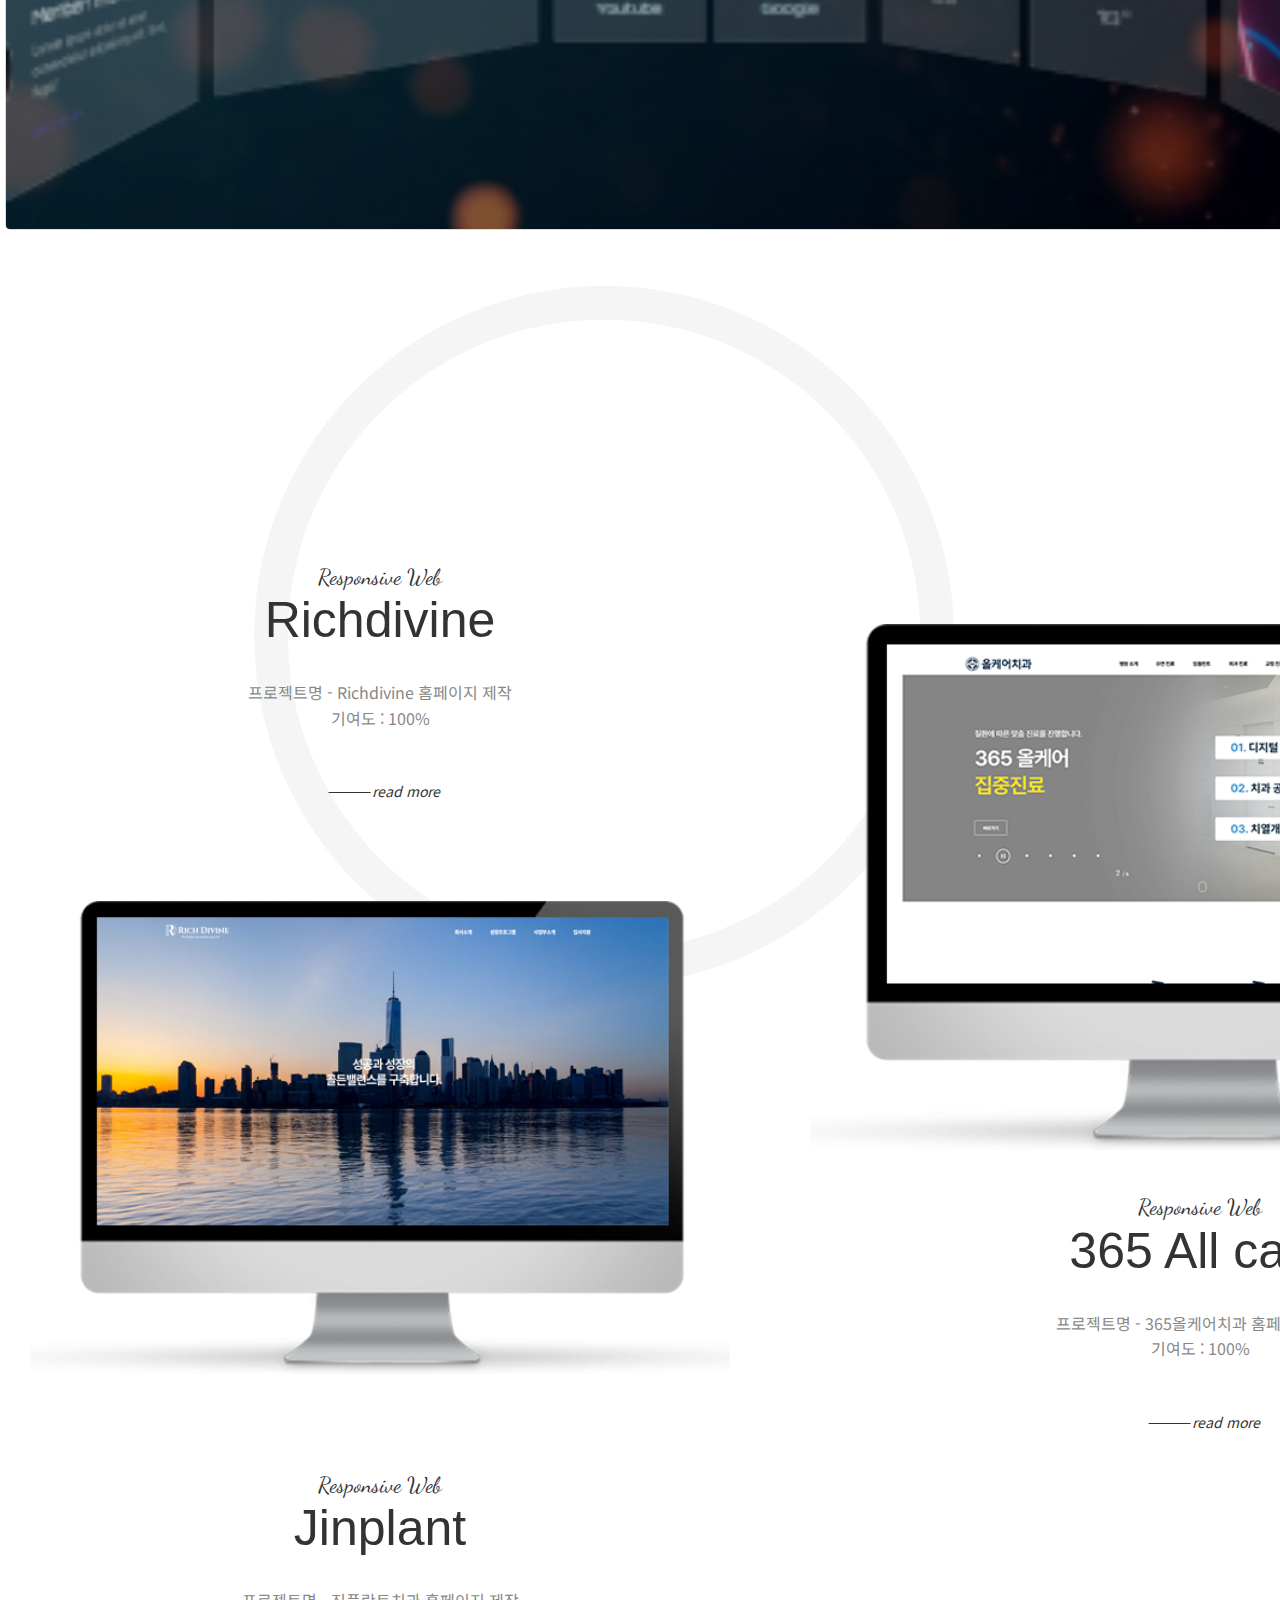
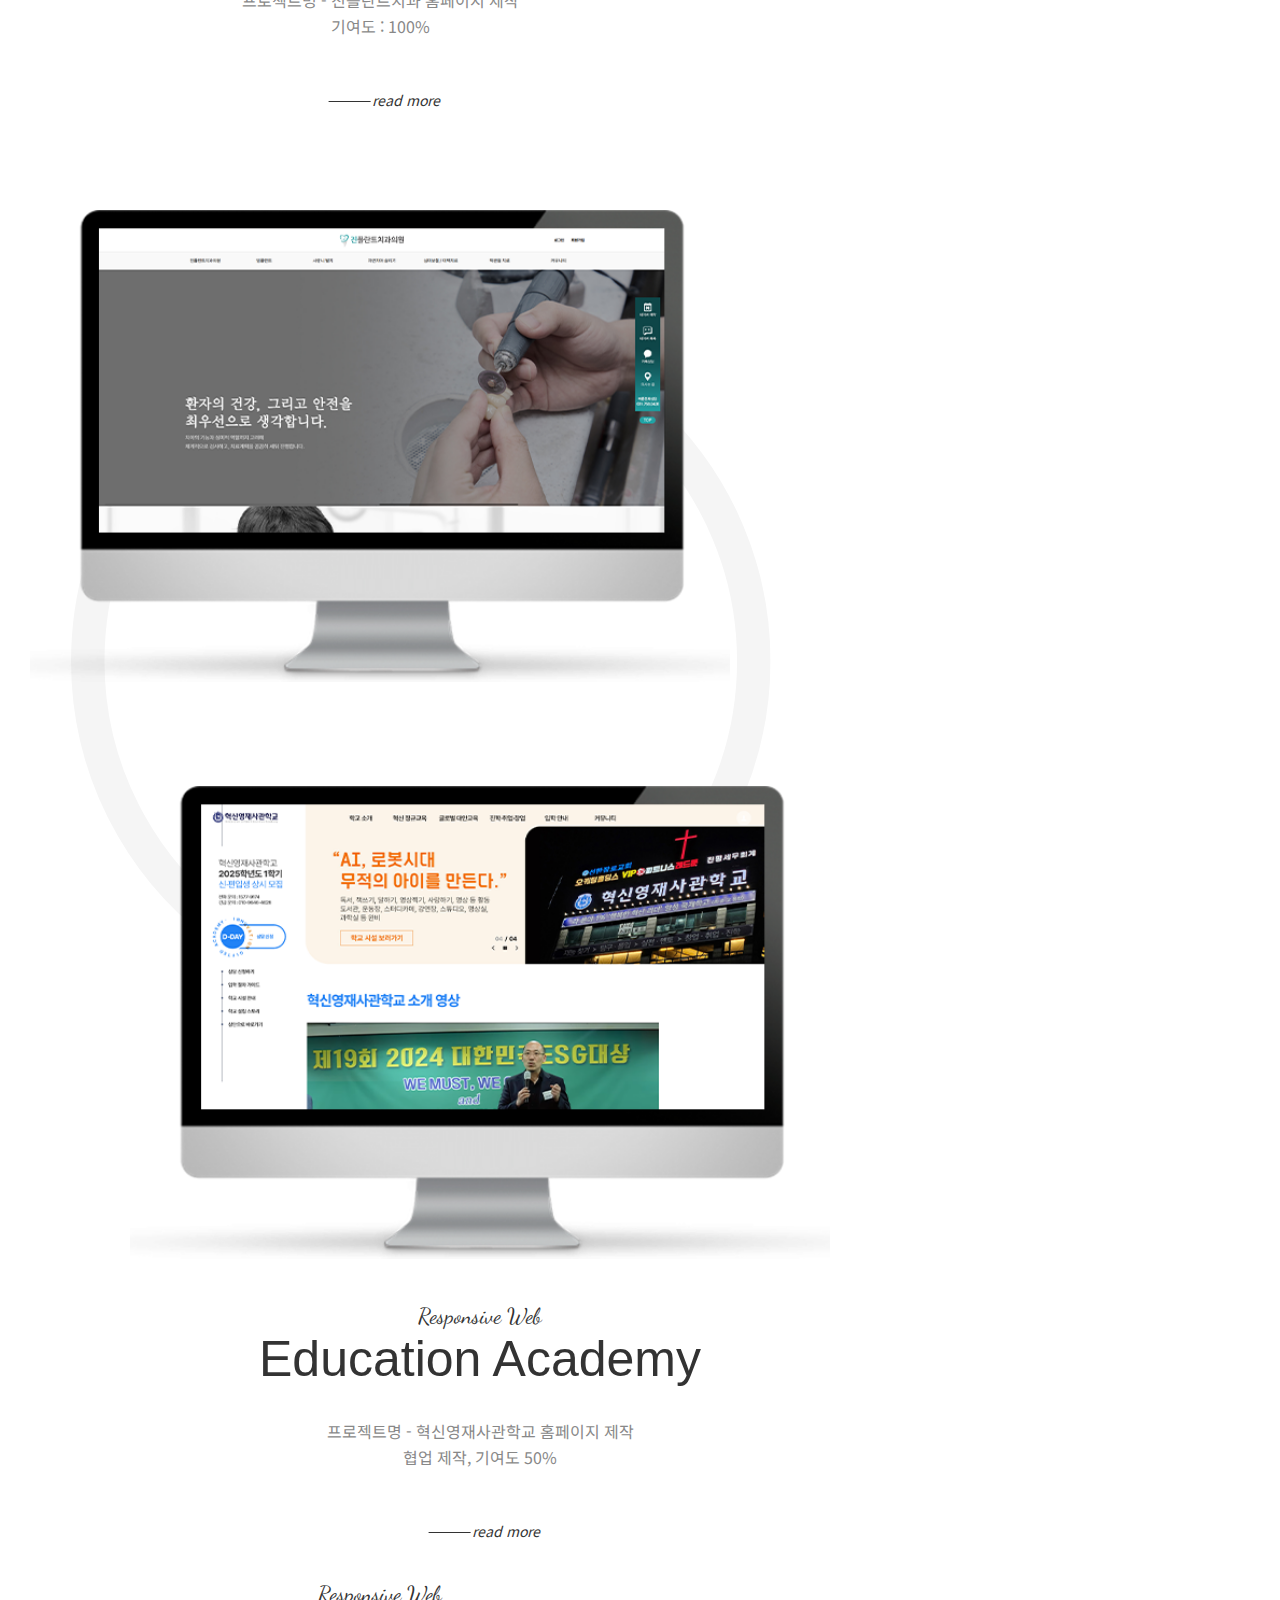
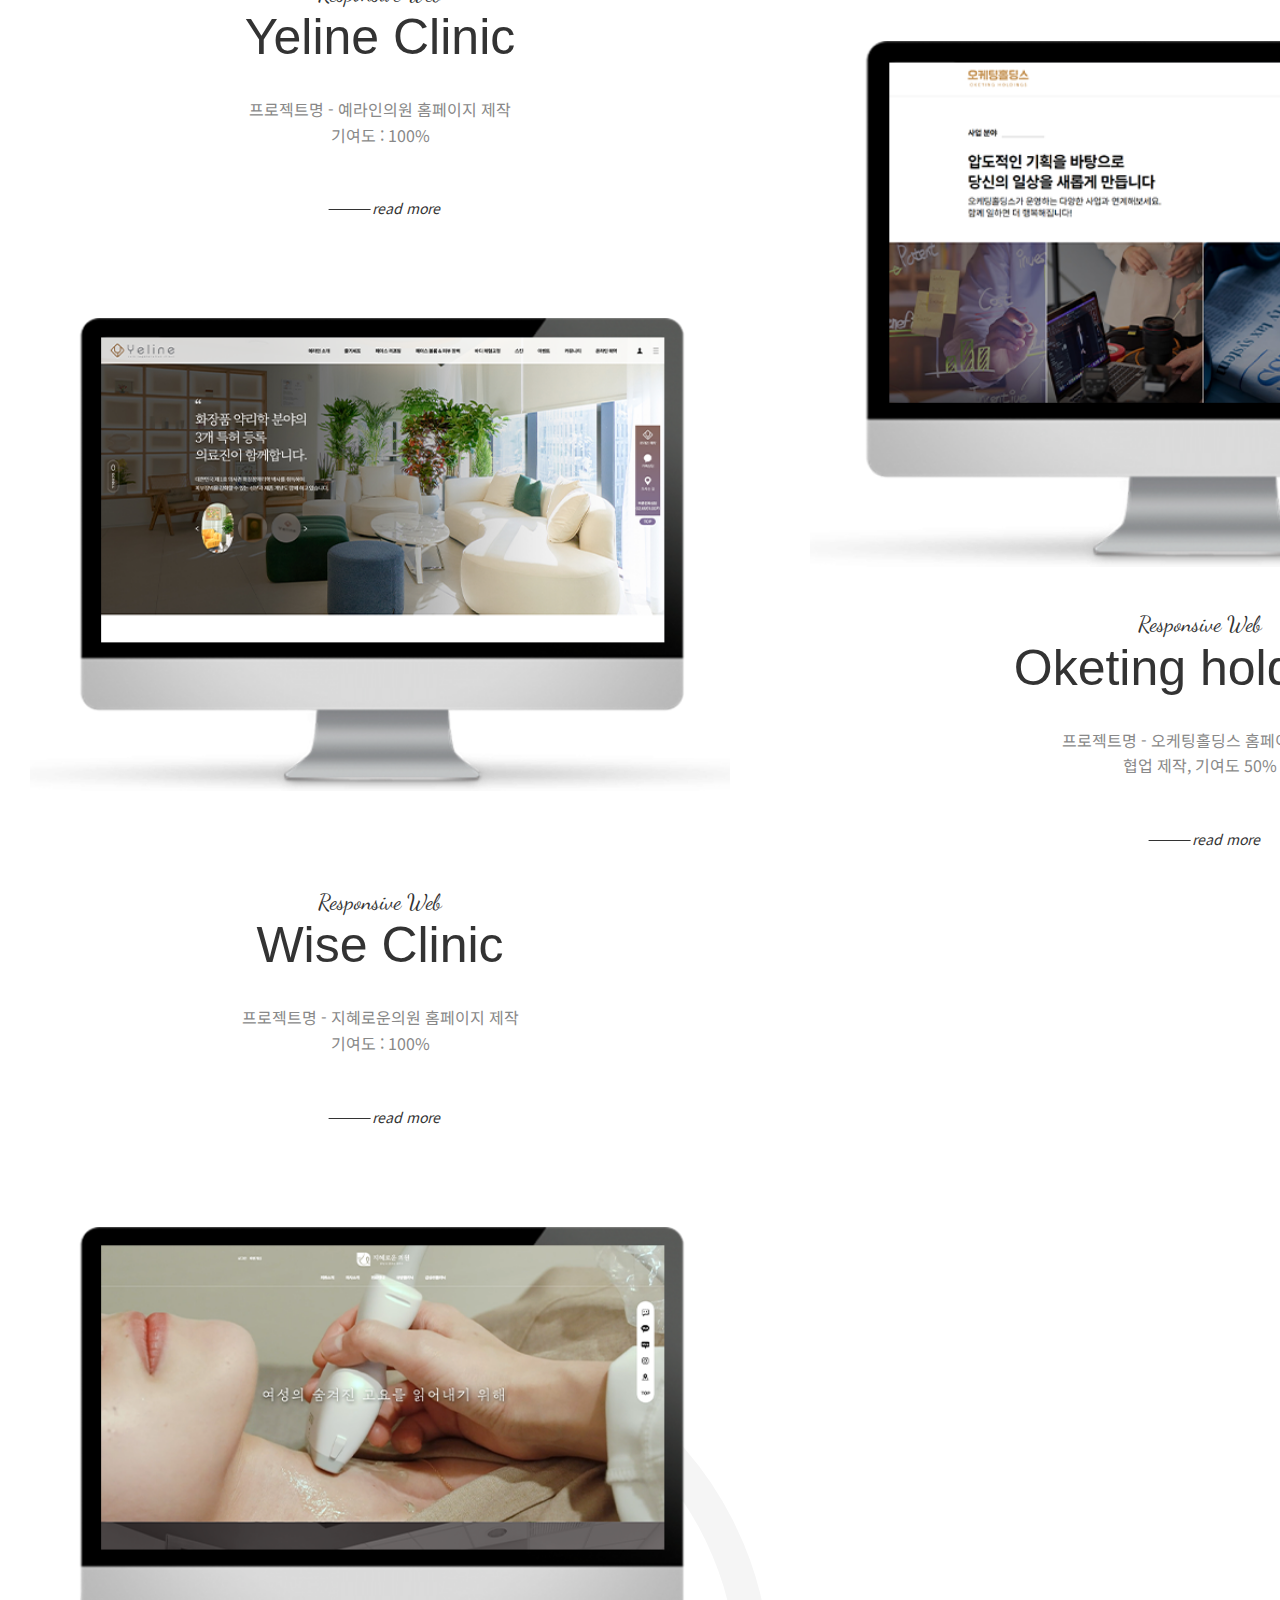
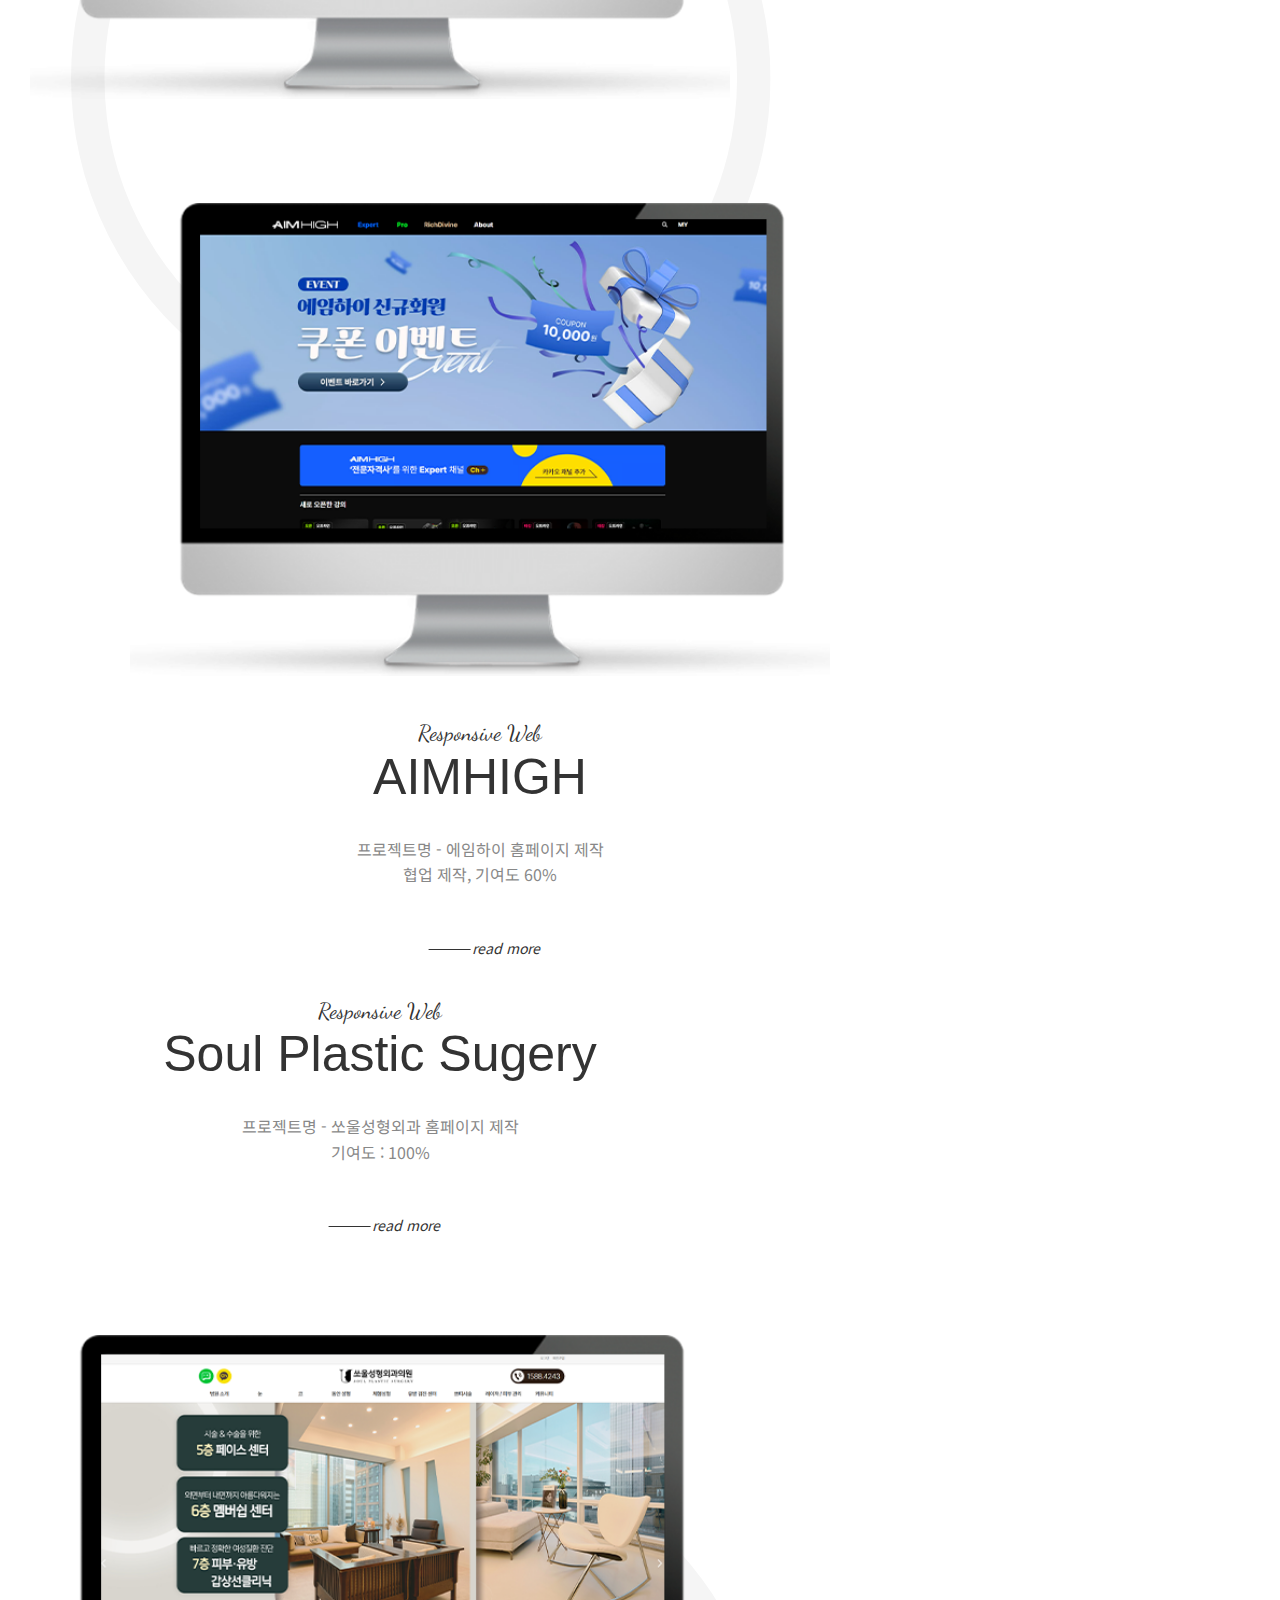
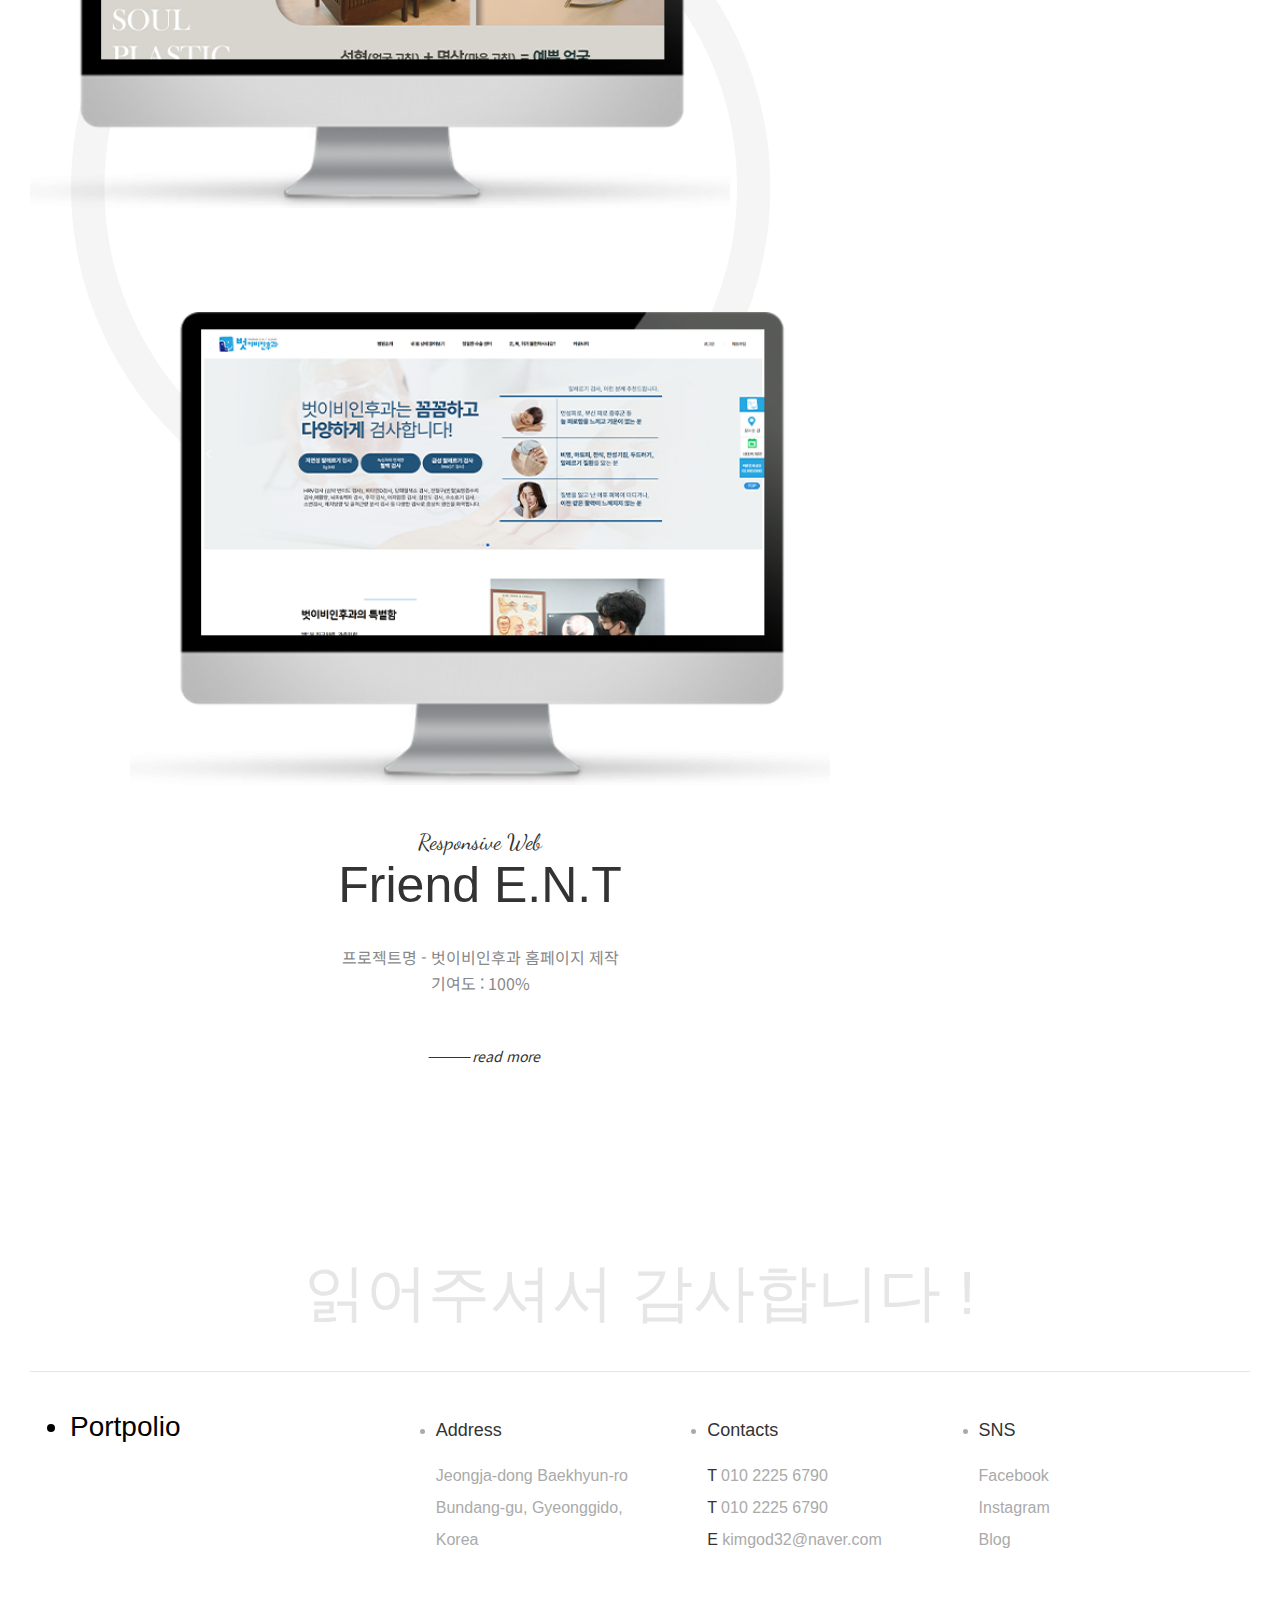
==== commit 2821a666: "port" ====
--- a/index.html
+++ b/index.html
@@ -55,9 +55,9 @@
 </head>
 <body>
 
-    <div class="loader">
+     <!-- <div class="loader">
         <i class='bx bx-loader-circle bx-burst bx-rotate-270'></i>
-      </div>
+      </div>  -->
 
     <div class="wrap">
         <!--menu-->
@@ -105,7 +105,7 @@
                 </h2>
                 <div class="txt animate text_ani" data-animate="motion">
                     
-                    <p><b>웹 디자인 및 퍼블리셔 업무에 도움이 될 tool과 언어를 적재적소에 맞게 구현할 수 있습니다.<br>
+                    <p><b>웹 퍼블리셔 업무에 도움이 될 tool과 언어를 적재적소에 맞게 구현할 수 있습니다.<br>
                         스킬에 100%로는 없다고 생각하기에 깨우치고 발전해야 한다고 생각합니다.
                         </b></p>
                     <p><b><a href="#" class="morebtn">read more</a></b></p>
@@ -129,11 +129,12 @@
                             <h3>Introduce</h3>
                             <p>김상근 / Kim Sang Keun<br>
                                 1996.01.11<br>
-                                Web Publisher &amp Web Designer<br>
+                                Web Publisher<br>
                                 경기도 분당구 거주 (정자역)</p>
                         </li>
-                        <li>
-                            <h3>education</h3>
+                        <!-- &amp Web Designer -->
+                        <li>
+                            <h3>Education</h3>
                             <p>
                                 2023.05 - 2023.06 데이터베이스 & SQL<br>
                                 2023.05 - 2023.06 다이나믹 클라이언트 스크립트 기초<br>
@@ -199,12 +200,12 @@
                             <h3>JavaScript / jQuery</h3>
                             <p>제어문, 함수, 객체, 이벤트 등 숙지 완료<br>
                                 웹페이지 동적으로 코딩 가능(슬라이드, 메뉴, 스크롤 등)<br>
-                                제이쿼리 플러그인 적용 가능(swiper, fullpage, aos,등)
+                                제이쿼리 플러그인 적용 가능(swiper, fullpage, aos, GASP 등)
                             </p>
                             
                         </li>
                         <li>
-                            <h3>Bootstrap / Node.js / PHP</h3>
+                            <h3>Bootstrap / <br class="mmb">PHP </h3>
                             <p>재사용 가능한 컴포넌트, 자바스크립트 컴포넌트</p>
                         </li>
                         <li>
@@ -223,6 +224,10 @@
                             <h3>Git, Vercel</h3>
                             <p>Git, Vercel을 활용한 버전관리</p>
                         </li>
+                        <li>
+                            <h3>React, Node.js</h3>
+                            <p>끝없는 배움의 여정</p>
+                        </li>
                     </ul>
                     <a href="#" class="morebtn">read more</a>
                 </div>
@@ -243,16 +248,16 @@
                     <div style="--swiper-navigation-color: #fff; --swiper-pagination-color: #fff" class="swiper mySwiper2">
                         <div class="swiper-wrapper">
                           <div class="swiper-slide">
-                            <img src="img/bannerr01.png" />
+                            <img src="img/1_b.jpg" />
                           </div>
                           <div class="swiper-slide">
-                            <img src="img/banner002.png" />
+                            <img src="img/2_b.jpg" />
                           </div>
                             <div class="swiper-slide">
-                            <img src="img/ban3.png">
+                            <img src="img/3_b.jpg">
                           </div>
                             <div class="swiper-slide">
-                            <img src="img/bannerr04.png" />
+                            <img src="img/4_b.jpg" />
                           </div>
                         
                         </div>
@@ -262,16 +267,16 @@
                       <div thumbsSlider="" class="swiper mySwiper">
                         <div class="swiper-wrapper">
                           <div class="swiper-slide">
-                            <img src="img/bannerr01.png">
+                            <img src="img/1_b.jpg">
                           </div>
                           <div class="swiper-slide">
-                            <img src="img/banner002.png" />
+                            <img src="img/2_b.jpg" />
                           </div>
                             <div class="swiper-slide">
-                            <img src="img/ban3.png" />
+                            <img src="img/3_b.jpg" />
                           </div>
                             <div class="swiper-slide">
-                            <img src="img/bannerr04.png" />
+                            <img src="img/4_b.jpg" />
                           </div>
                       
                           
@@ -288,7 +293,7 @@
                         <li>
                             <a href="#">
                                 <div class="thumb img animate" data-animate="motion">
-                                    <img src="./img/port1.png" alt="">
+                                    <img src="./img/b_1.jpg" alt="">
                                 </div>
                                 <div class="detail">
                                     <p class="title">Banner</p>
@@ -299,7 +304,7 @@
                         <li>
                             <a href="#">
                                 <div class="thumb img animate" data-animate="motion">
-                                    <img src="./img/port2.png">
+                                    <img src="./img/b_2.jpg">
                                 </div>
                                 <div class="detail">
                                     <p class="title">Banner</p>
@@ -310,7 +315,7 @@
                         <li>
                             <a href="#">
                                 <div class="thumb img animate" data-animate="motion">
-                                    <img src="./img/port3.png" alt="">
+                                    <img src="./img/b_3.jpg" alt="">
                                 </div>
                                 <div class="detail">
                                     <p class="title">Banner</p>
@@ -321,7 +326,7 @@
                         <li>
                             <a href="#">
                                 <div class="thumb img animate" data-animate="motion">
-                                    <img src="./img/port4.png" alt="">
+                                    <img src="./img/b_4.jpg" alt="">
                                 </div>
                                 <div class="detail">
                                     <p class="title">Banner</p>
@@ -384,31 +389,29 @@
                 <div class="box left">
                     <h2 class="tit en animate" data-animate="motion" >
                         <span class="en_s"><b>Responsive Web</b></span>
-                        <span><b>Agency</b></span>
+                        <span><b>Richdivine</b></span>
                     </h2>
                     <div class="txt">
-                        <p>프로젝트명 - Agency 사이트 리뉴얼<br>
-                            제작기간 - 3Day<br>
-                            풀페이지<br>
-                            사용라이브러리 - FRATHERLIGHT, VELOCITY, SLICK, JS</p>
-                    </div>
-                    <a href="https://agency-iota-seven.vercel.app/" target="_blank" class="morebtn">read more</a>
-                    <p class="img animate" data-animate="motion"><img src="img/section6.png" alt=""></p>
+                        <p>프로젝트명 - Richdivine 홈페이지 제작<br>
+                            기여도 : 100%
+                        </p>
+                    </div>
+                    <a href="https://richdivine.co.kr/" target="_blank" class="morebtn">read more</a>
+                    <p class="img animate" data-animate="motion"><img src="img/section7.png" alt=""></p>
                 </div>
                 <div class="box">
-                    <p class="img animate" data-animate="motion"><img src="img/section2.png" alt=""></p>
+                    <p class="img animate" data-animate="motion"><img src="img/a2.png" alt=""></p>
                 
                     <h2 class="tit en animate" data-animate="motion" >
                     <span class="en_s"><b>Responsive Web</b></span>
-                    <span><b>Lotte Resort</b></span>
+                    <span><b>365 All care</b></span>
                     </h2>
                     <div class="txt">
-                        <p class="txt_right">프로젝트명 - 롯데리조트 사이트 리뉴얼<br>
-                            제작기간 - 1Day<br>
-                             메인페이지<br>
-                            사용라이브러리 - AOS, JS</p>
-                    </div>
-                    <a href="https://lottle.vercel.app/" target="_blank" class="morebtn">read more</a>  
+                        <p class="txt_right">프로젝트명 - 365올케어치과 홈페이지 제작<br>
+                            기여도 : 100%
+                        </p>
+                    </div>
+                    <a href="http://www.365allcare.com/" target="_blank" class="morebtn">read more</a>  
                 </div>
                 
             </div>
@@ -416,34 +419,30 @@
             <div class="inner left">
                     <div class="box left">
                         <h2 class="tit en animate" data-animate="motion" >
-                            <span class="en_s txt_top"><b>Web</b></span>
-                            <span><b>Starbucks</b></span>
+                            <span class="en_s txt_top"><b>Responsive Web</b></span>
+                            <span><b>Jinplant</b></span>
                         </h2>
                         <div class="txt">
-                            <p class="">프로젝트명 - Starbucks 사이트 리뉴얼<br>
-                                        제작기간 - 2Day 소요<br>
-                                        메인페이지<br>
-                                        사용라이브러리 - GSAP, JS</p>
+                            <p class="">프로젝트명 - 진플란트치과 홈페이지 제작<br>
+                                기여도 : 100%</p>
                         </div>
                         
-                        <a href="https://lottle-1g72.vercel.app/" target="_blank" class="morebtn btn_left">read more</a>
-                        <p class="img animate" data-animate="motion"><img src="img/section1.png" alt=""></p>
+                        <a href="http://www.jinplant.co.kr/" target="_blank" class="morebtn btn_left">read more</a>
+                        <p class="img animate" data-animate="motion"><img src="img/a3.png" alt=""></p>
                     </div>
                 <div class="box right">
-                    <p class="img animate" data-animate="motion"><img src="img/section5.png" alt=""></p>
+                    <p class="img animate" data-animate="motion"><img src="img/a5.png" alt=""></p>
                 
                     <h2 class="tit en animate" data-animate="motion" >
                     <span class="en_s"><b>Responsive Web</b></span>
-                    <span><b>Ipad</b></span>
+                    <span><b>Education Academy</b></span>
                     </h2>
                     <div class="txt">
-                        <p class="txt_right">프로젝트명 - 아이패드 사이트 리뉴얼<br>
-                            제작기간 - 1Week 소요<br>
-                            메인페이지<br>
-                            사용라이브러리 - SPITE ANIMATION, JS
+                        <p class="txt_right">프로젝트명 - 혁신영재사관학교 홈페이지 제작<br>
+                            협업 제작, 기여도 50%
                         </p>
                     </div>
-                    <a href="https://paaad.vercel.app/" target="_blank" class="morebtn">read more</a>  
+                    <a href="https://www.kige.kr/" target="_blank" class="morebtn">read more</a>  
                 </div>
                 <div class="circlebox animate svg_left" data-animate="motion">
                     <svg class="svgani" version="1.1" xmlns="http://www.w3.org/2000/svg" xmlns:xlink="http://www.w3.org/1999/xlink" x="0px" y="0px"
@@ -475,32 +474,28 @@
             <div class="inner">
                 <div class="box left">
                     <h2 class="tit en animate" data-animate="motion" >
-                        <span class="en_s txt_top"><b>Web</b></span>
-                        <span><b>Lock &amp; Lock </b></span>
+                        <span class="en_s txt_top"><b>Responsive Web</b></span>
+                        <span><b>Yeline Clinic</b></span>
                     </h2>
                     <div class="txt">
-                        <p>프로젝트명 - Lock &amp; Lock 사이트 리뉴얼<br>
-                            제작기간 - 1Day 소요<br>
-                            메인페이지<br>
-                            사용라이브러리 - JQUERY</p>
-                    </div>
-                    <a href="https://lock-lock.vercel.app/" target="_blank" class="morebtn btn_left">read more</a>
-                    <p class="img animate" data-animate="motion"><img src="img/section3.png" alt=""></p>
+                        <p>프로젝트명 - 예라인의원 홈페이지 제작<br>
+                            기여도 : 100%</p>
+                    </div>
+                    <a href="https://ylcell.com/" target="_blank" class="morebtn btn_left">read more</a>
+                    <p class="img animate" data-animate="motion"><img src="img/a7.png" alt=""></p>
                 </div>
                 <div class="box">
-                    <p class="img animate" data-animate="motion"><img src="img/section4.png" alt=""></p>
-                
-                    <h2 class="tit en animate" data-animate="motion" >
-                    <span class="en_s"><b>Web</b></span>
-                    <span><b>SK hynix</b></span>
+                    <p class="img animate" data-animate="motion"><img src="img/a6.png" alt=""></p>
+                
+                    <h2 class="tit en animate" data-animate="motion" >
+                    <span class="en_s"><b>Responsive Web</b></span>
+                    <span><b>Oketing holdings</b></span>
                     </h2>
                     <div class="txt">
-                        <p class="txt_right">프로젝트명 - SK hynix 사이트 리뉴얼<br>
-                            제작기간 - 1Day 소요<br>
-                            메인페이지, 서브페이지<br>
-                            사용라이브러리 - JQUERY</p>
-                    </div>
-                    <a href="https://portpolio-3s7i.vercel.app/" target="_blank" class="morebtn btn_left">read more</a>
+                        <p class="txt_right">프로젝트명 - 오케팅홀딩스 홈페이지 제작<br>
+                            협업 제작, 기여도 50%</p>
+                    </div>
+                    <a href="http://www.oketingholdings.com/" target="_blank" class="morebtn btn_left">read more</a>
                       
                 </div>
                 
@@ -510,33 +505,29 @@
                 <div class="box left">
                     <h2 class="tit en animate" data-animate="motion" >
                         <span class="en_s txt_top"><b>Responsive Web</b></span>
-                        <span><b>Richdivine</b></span>
+                        <span><b>Wise Clinic</b></span>
                     </h2>
                     <div class="txt">
-                        <p class="">프로젝트명 - Richdivine<br>
-                                    제작기간 - 1Week 소요<br>
-                                    풀페이지<br>
-                                    사용라이브러리 - GSAP, JS, CHAT.JS</p>
+                        <p class="">프로젝트명 - 지혜로운의원 홈페이지 제작<br>
+                            기여도 : 100%</p>
                     </div>
                     
-                    <a href="https://richdivine.co.kr"  target="_blank" class="morebtn btn_left">read more</a>
-                    <p class="img animate" data-animate="motion"><img src="img/section7.png" alt=""></p>
+                    <a href="http://www.wiseclinic.co.kr/"  target="_blank" class="morebtn btn_left">read more</a>
+                    <p class="img animate" data-animate="motion"><img src="img/a8.png" alt=""></p>
                 </div>
             <div class="box right">
-                <p class="img animate" data-animate="motion"><img src="img/section8.png" alt=""></p>
+                <p class="img animate" data-animate="motion"><img src="img/a1.png" alt=""></p>
             
                 <h2 class="tit en animate" data-animate="motion" >
                 <span class="en_s"><b>Responsive Web</b></span>
-                <span><b>Chicrise</b></span>
+                <span><b>AIMHIGH</b></span>
                 </h2>
                 <div class="txt">
-                    <p class="txt_right">프로젝트명 - Chicrise<br>
-                        제작기간 - 2Day 소요<br>
-                        메인페이지<br>
-                        사용라이브러리 - JS, SCROllER
+                    <p class="txt_right">프로젝트명 - 에임하이 홈페이지 제작<br>
+                        협업 제작, 기여도 60%
                     </p>
                 </div>
-                <a href="https://chicrise.vercel.app/" target="_blank" class="morebtn">read more</a>  
+                <a href="https://aim-high.biz/" target="_blank" class="morebtn">read more</a>  
             </div>
             <div class="circlebox animate svg_left" data-animate="motion">
                 <svg class="svgani" version="1.1" xmlns="http://www.w3.org/2000/svg" xmlns:xlink="http://www.w3.org/1999/xlink" x="0px" y="0px"
@@ -551,7 +542,47 @@
             </div>     
             
         </div>
-            
+        <div class="inner left">
+            <div class="box left">
+                <h2 class="tit en animate" data-animate="motion" >
+                    <span class="en_s txt_top"><b>Responsive Web</b></span>
+                    <span><b>Soul Plastic Sugery</b></span>
+                </h2>
+                <div class="txt">
+                    <p class="">프로젝트명 - 쏘울성형외과 홈페이지 제작<br>
+                                기여도 : 100%</p>
+                </div>
+                
+                <a href="http://www.soulps.kr/"  target="_blank" class="morebtn btn_left">read more</a>
+                <p class="img animate" data-animate="motion"><img src="img/a4.png" alt=""></p>
+            </div>
+        <div class="box right">
+            <p class="img animate" data-animate="motion"><img src="img/a11.png" alt=""></p>
+        
+            <h2 class="tit en animate" data-animate="motion" >
+            <span class="en_s"><b>Responsive Web</b></span>
+            <span><b>Friend E.N.T</b></span>
+            </h2>
+            <div class="txt">
+                <p class="txt_right">프로젝트명 - 벗이비인후과 홈페이지 제작<br>
+                    기여도 : 100%
+                </p>
+            </div>
+            <a href="http://www.friendclinic.co.kr/main" target="_blank" class="morebtn">read more</a>  
+        </div>
+        <div class="circlebox animate svg_left" data-animate="motion">
+            <svg class="svgani" version="1.1" xmlns="http://www.w3.org/2000/svg" xmlns:xlink="http://www.w3.org/1999/xlink" x="0px" y="0px"
+            width="700px" height="700px" viewBox="0 0 523.421 523.104" enable-background="new 0 0 523.421 523.104"
+            xml:space="preserve">
+            <path d="M510.844,261.637
+                c0,69.277-28.291,131.946-73.95,177.084c-44.978,44.464-106.809,71.916-175.05,71.916c-55.662,0-107.058-18.264-148.522-49.125
+                C52.343,416.126,12.843,343.494,12.843,261.637c0-56.924,19.102-109.387,51.245-151.329
+                c45.509-59.381,117.161-97.671,197.755-97.671c70.752,0,134.612,29.51,179.944,76.893
+                C484.565,134.242,510.844,194.871,510.844,261.637z"/>
+        </svg>
+        </div>     
+        
+    </div>
         </section>
         
         <footer>
--- a/css/main.css
+++ b/css/main.css
@@ -11,7 +11,7 @@
 /* Remix Icon */
 
 
-
+.mmb{display: block;}
 
 
 
@@ -121,20 +121,20 @@
 
 
 /* setion.portpolio2  */
-
 section .portpolio2_content h2 span b{display: block; margin-bottom: 100px;}
-.section_inner { width: 1280px; margin: 100px auto;}
+.section_inner { width: 1420px; margin: 100px auto;}
 .portpolio2_item {margin: 0 5px;}
 .portpolio2_item:hover img { border: 1px solid #ddd;}
 .portpolio2_item img { width: 100%; border-radius: 5px; border: 1px solid #ddd; transition: 0.35s;}
 
 /* Slick */
-.portpolio2_slider .slick-prev { left: -40px;}
-.portpolio2_slider .slick-prev:before { content: '\ea64'; font-family: remixicon; color: #ccc; font-size: 35px;}
-.portpolio2_slider .slick-next { right: -30px;}
-.portpolio2_slider .slick-next:before { content: '\ea6e'; font-family: remixicon; color: #ccc; font-size: 35px;}
-.portpolio2_slider .slick-dots li button::before { font-size: 30px; color: #ccc; }
-
+.portpolio2_slider .slick-initialized.slick-slider.slick-dotted{position: relative;}
+.portpolio2_slider button.slick-prev { left: -40px;}
+.portpolio2_slider button.slick-prev:before { content: '\ea64'; font-family: remixicon; color: #ccc; font-size: 35px;}
+.portpolio2_slider button.slick-next { right: -40px;}
+.portpolio2_slider button.slick-next:before { content: '\ea6e'; font-family: remixicon; color: #ccc; font-size: 35px;}
+.portpolio2_slider button.slick-dots li button::before { font-size: 30px; color: #ccc; }
+.portpolio2_slider ul.slick-dots{display: none;}
 
 
 
@@ -216,7 +216,7 @@
     30%{opacity: 0; transform: translate3d(0,40px,0)skewY(8deg); transform-origin: top left;}
 }
 .tit.motion.text_ani span{transform: translate3d(0,0,0)skewY(0deg);overflow: hidden;}
-.tit.motion.text_ani span b{display:block; animation-name: textAni; animation-duration: 4.3s;}
+.tit.motion.text_ani span b{display:block; animation-name: textAni; animation-duration: 1.3s;}
 @keyframes textAni {
     0%{opacity: 0;}
     30%{opacity: 0; transform: translate3d(0,40px,0)skewY(8deg); transform-origin: top left;}
@@ -227,7 +227,7 @@
 .txt.motion p b { display: block; animation-name: textAni; animation-duration:2s; }
 
 .txt.motion.text_ani p {transform: translate3d(0,0,0)skewY(0deg); overflow: hidden;  }
-.txt.motion.text_ani p b { display: block; animation-name: textAni; animation-duration:5.3s; }
+.txt.motion.text_ani p b { display: block; animation-name: textAni; animation-duration:2.3s; }
 
 /*이미지 애니메이션*/
 .img.motion {position: relative; animation-name: imgAni; animation-duration: 1s;}
--- a/css/mobile.css
+++ b/css/mobile.css
@@ -88,6 +88,7 @@
 
 /*모바일해상도 767px이하*/
 @media screen and (max-width:767px){
+    .mmb{display: none;}
     body{font-size: 13px; overflow-x: hidden;}
     .logo img{width: 50px; height: 60px;}
     .menu .open img{width: 15px; height: 5px;}
@@ -123,7 +124,7 @@
 
     section.customer {padding: 80px 20px;}
     section.customer .tit {font-size: 25px;}
-    section.portpolio1 { height: 100%;}
+    section.portpolio1 { height: 100%; margin-top: 40px;}
     section.portpolio1 ul {padding-top: 0;}
     section.portpolio3 {padding: 50px 0;}
     section.portpolio3 .circlebox {left: 4%;}
@@ -138,8 +139,8 @@
     footer .bottom ul li {width: 100%; margin-bottom: 12px;}
     footer .bottom ul li b:nth-child(1) {font-size: 13px;}
     section.profile .inner .box.humanimg{padding: 50px 0 0 0; margin: 0 auto; }
-
- 
+    section .portpolio2_content h2 span b{margin-bottom: 40px;}
+    .section_inner{margin: 50px auto;}
     section.portpolio3 .inner .box .img img{margin-top: 30px; width: 50%;}
     /* section.portpolio3 .inner .box .tit span.txt_right b{text-align: left;}
      */
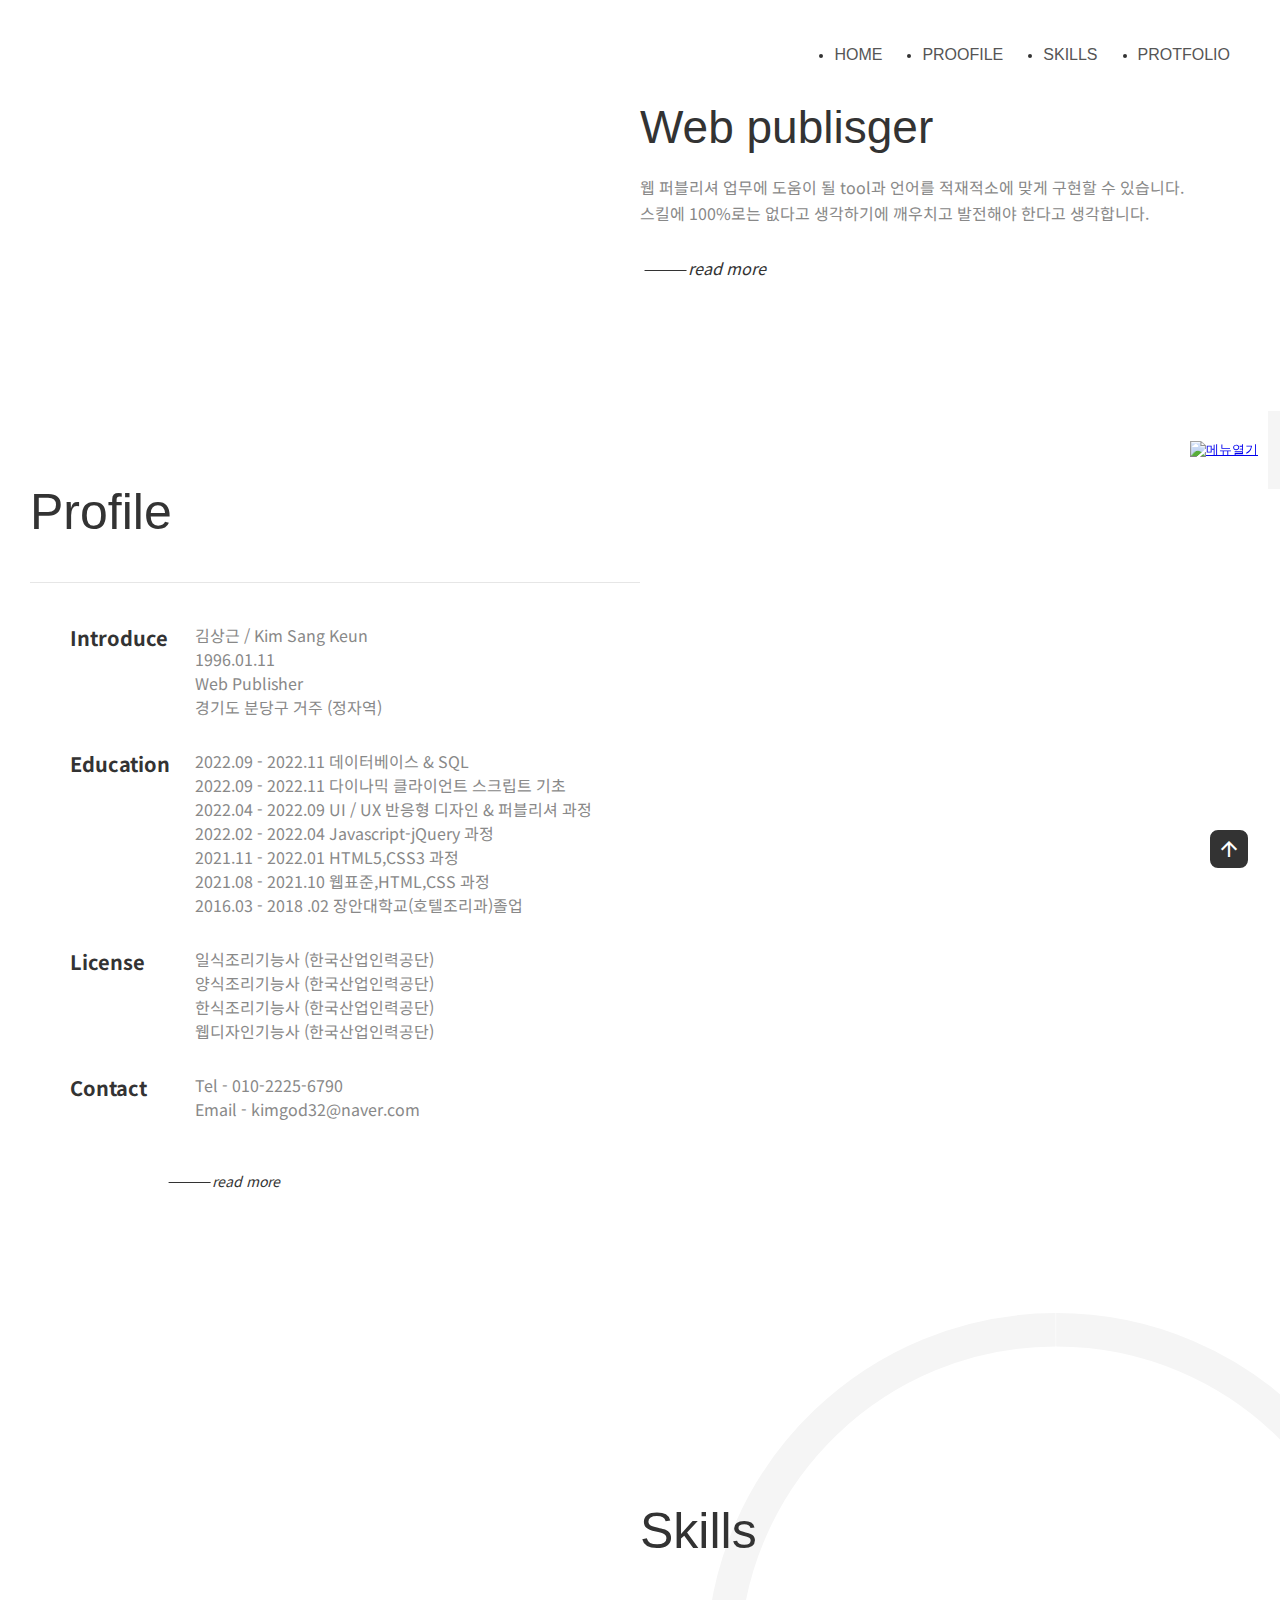
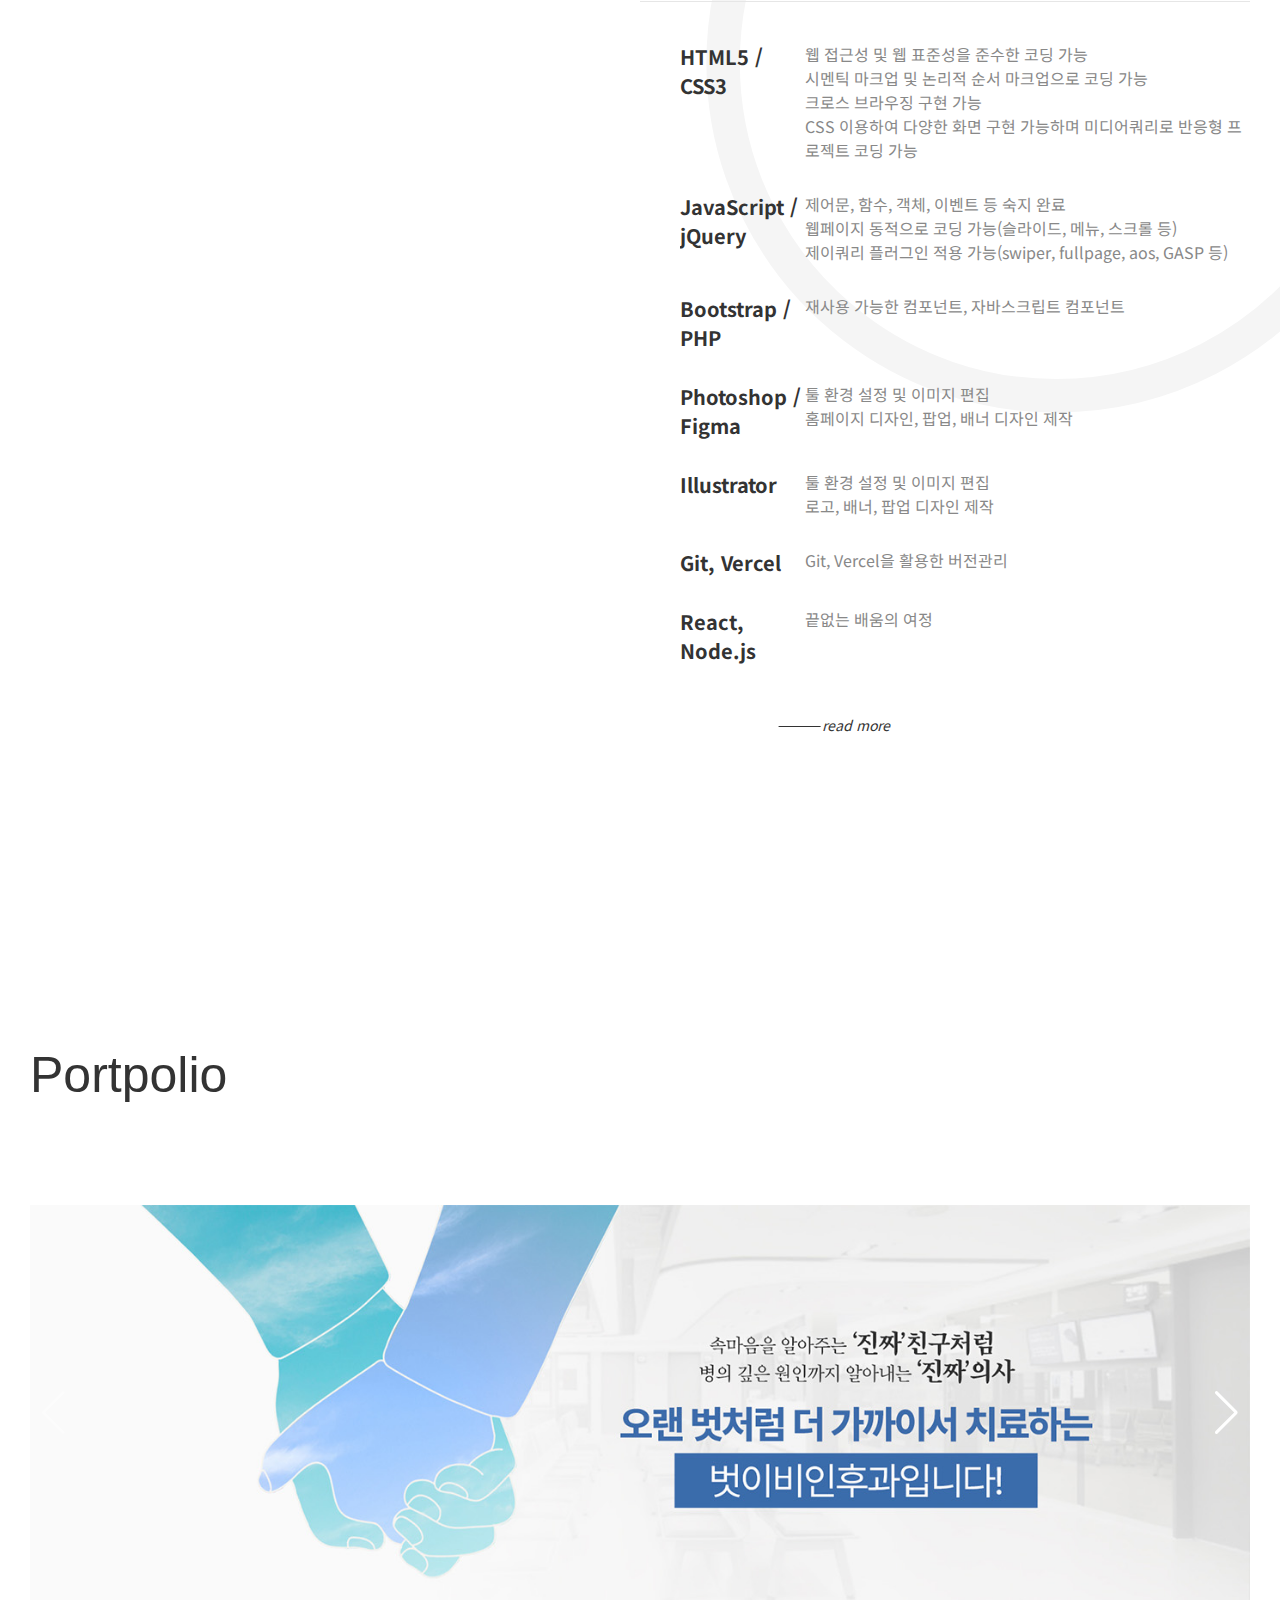
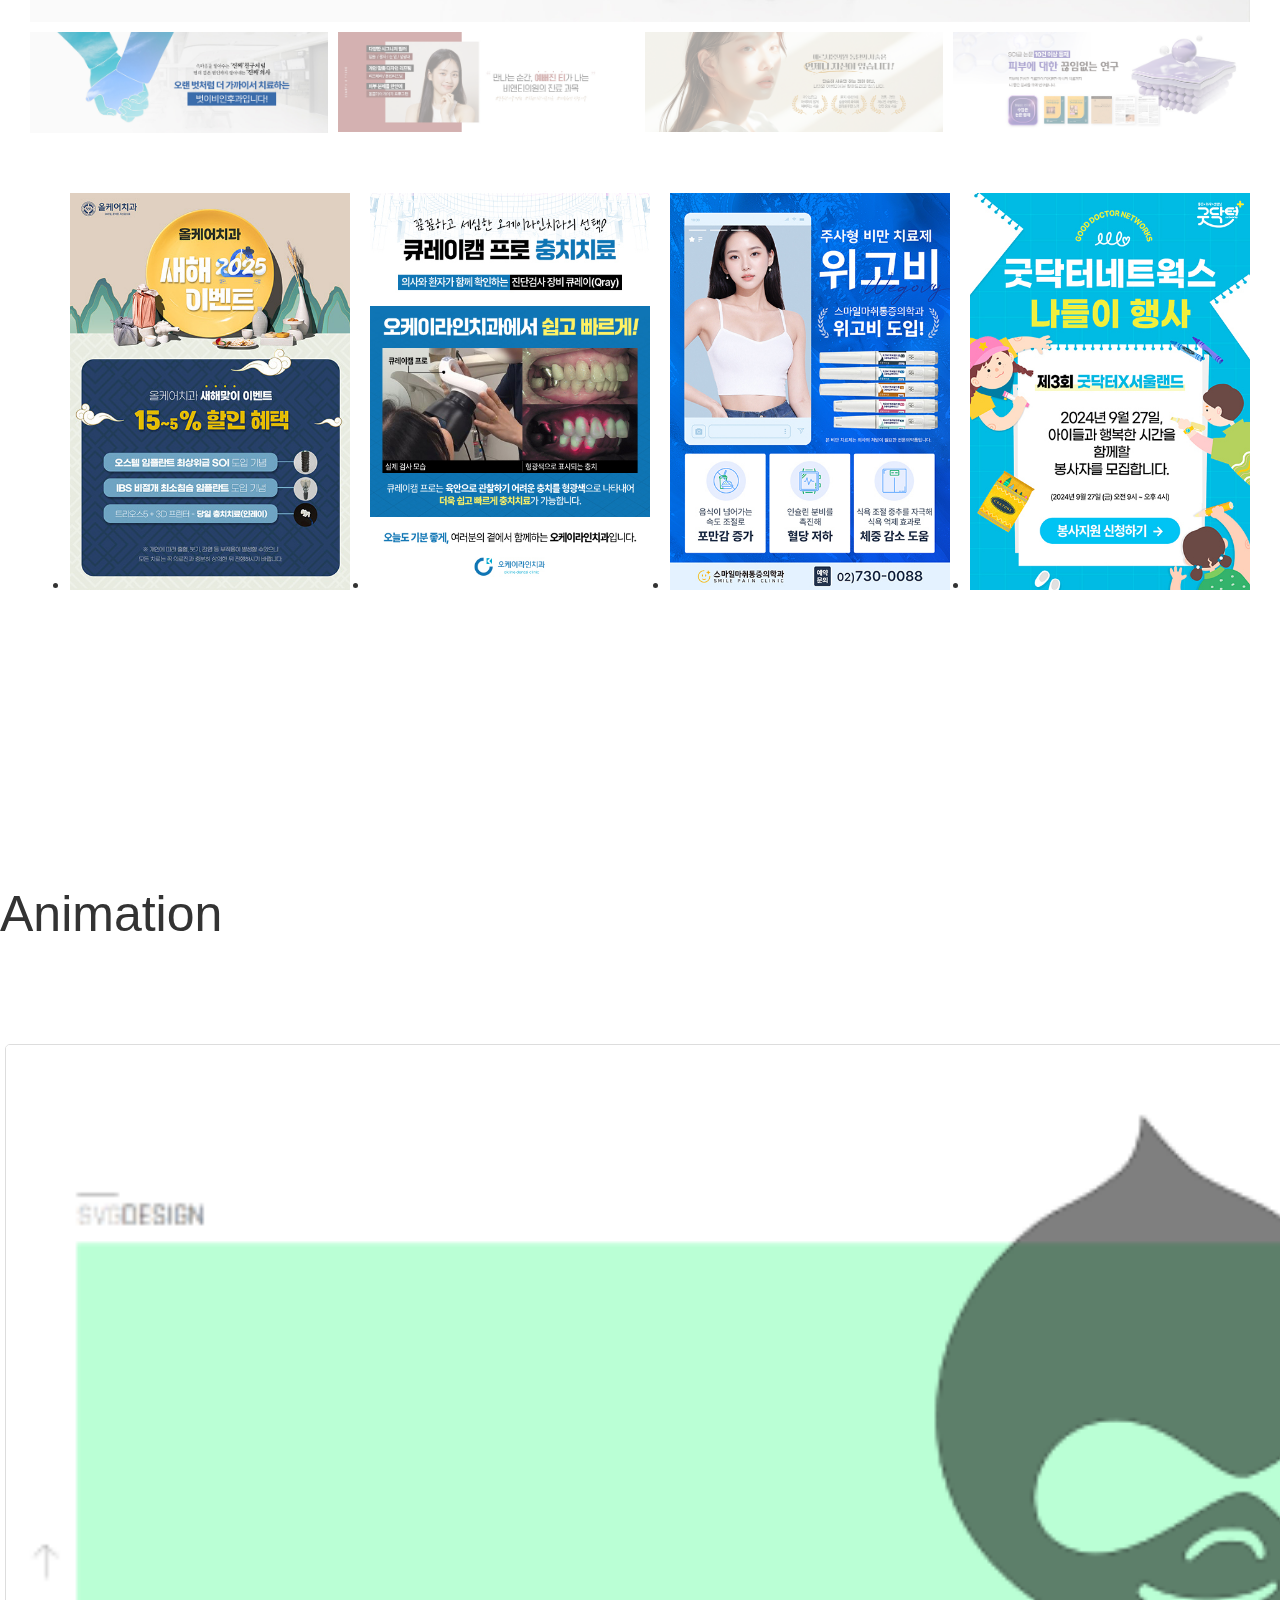
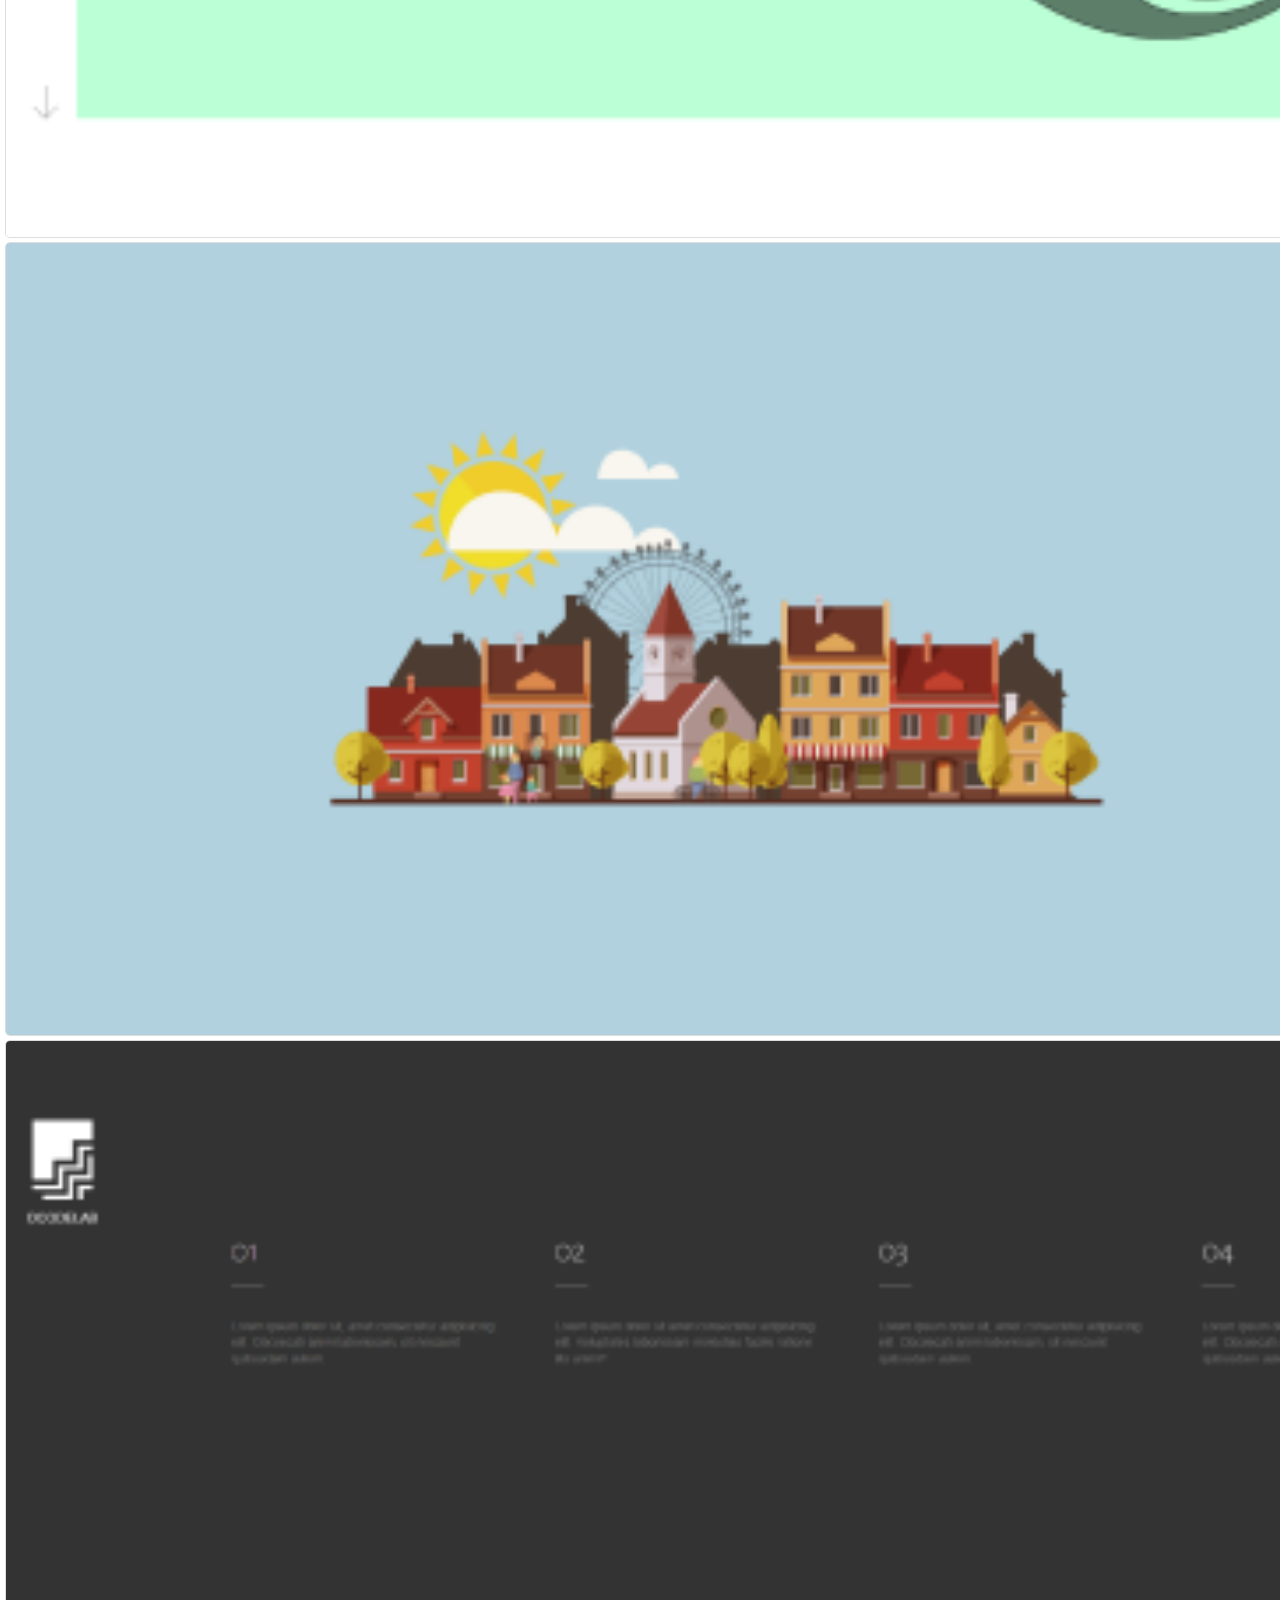
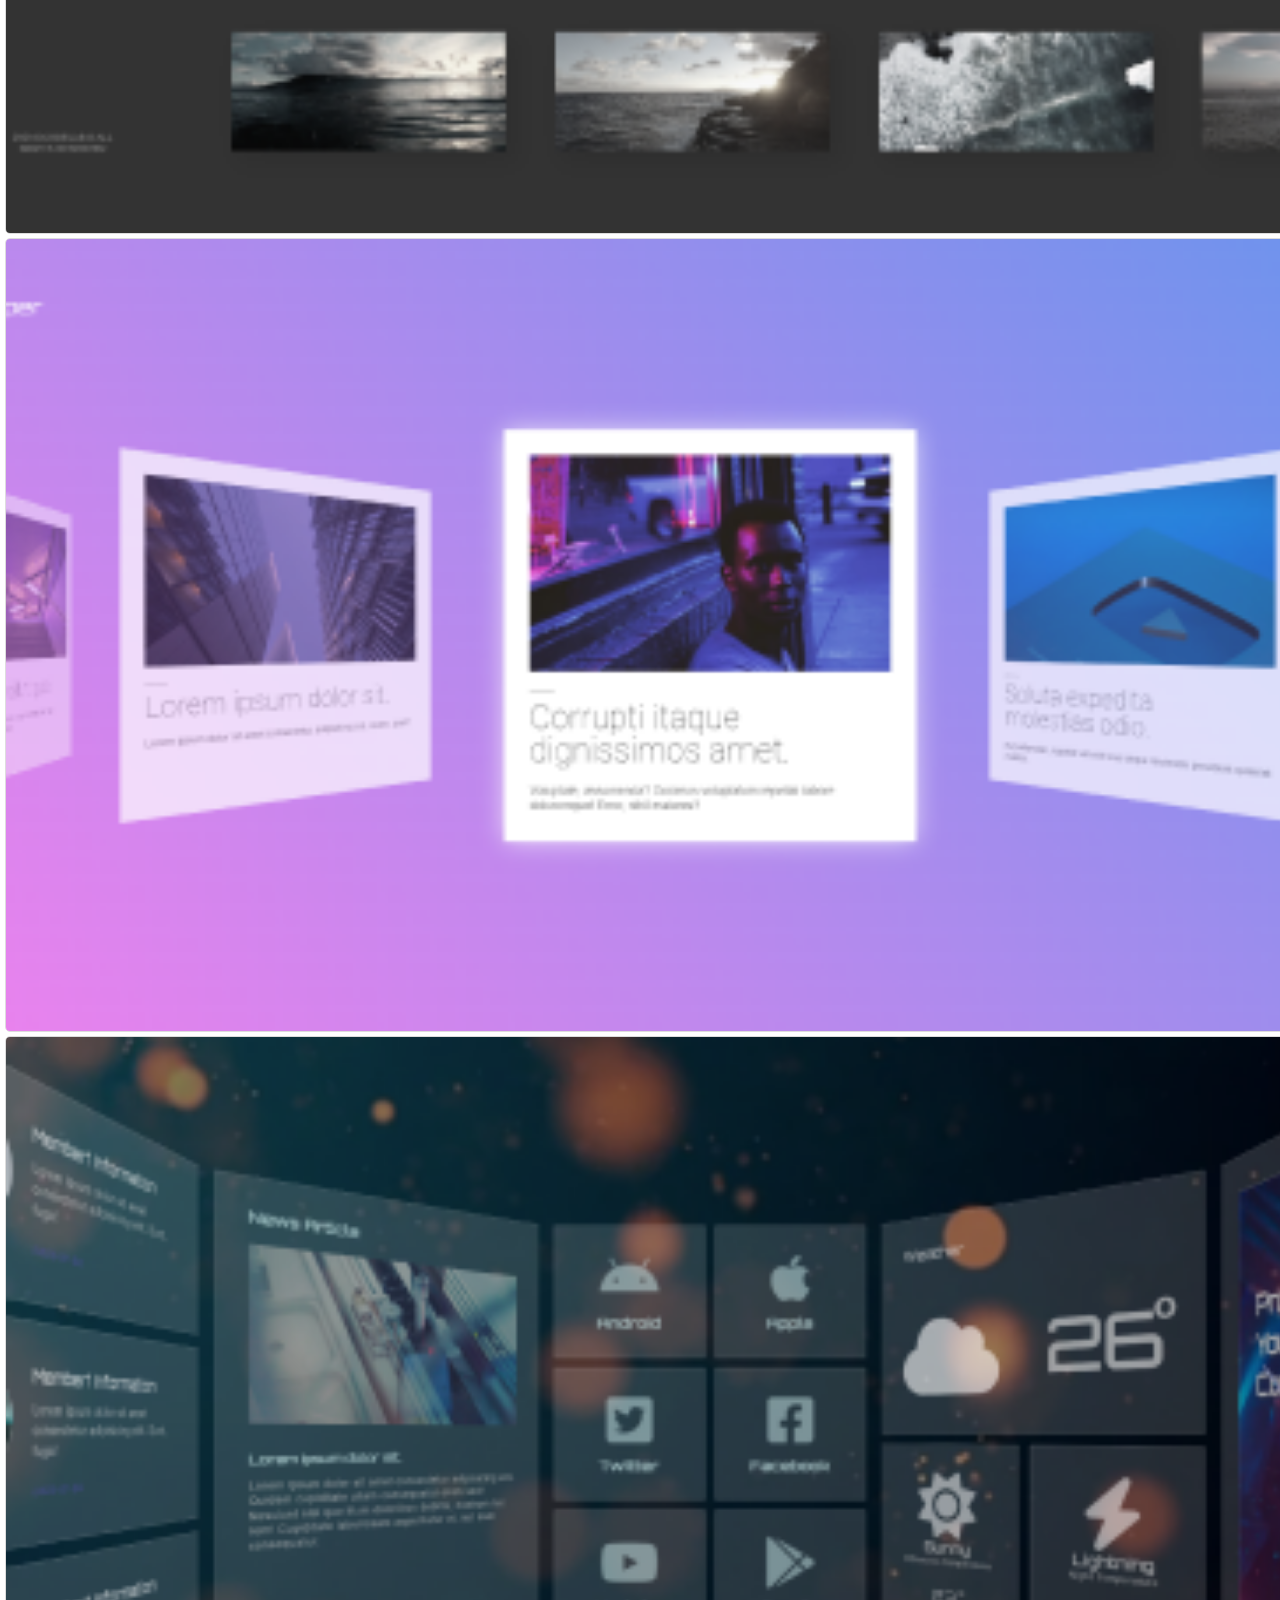
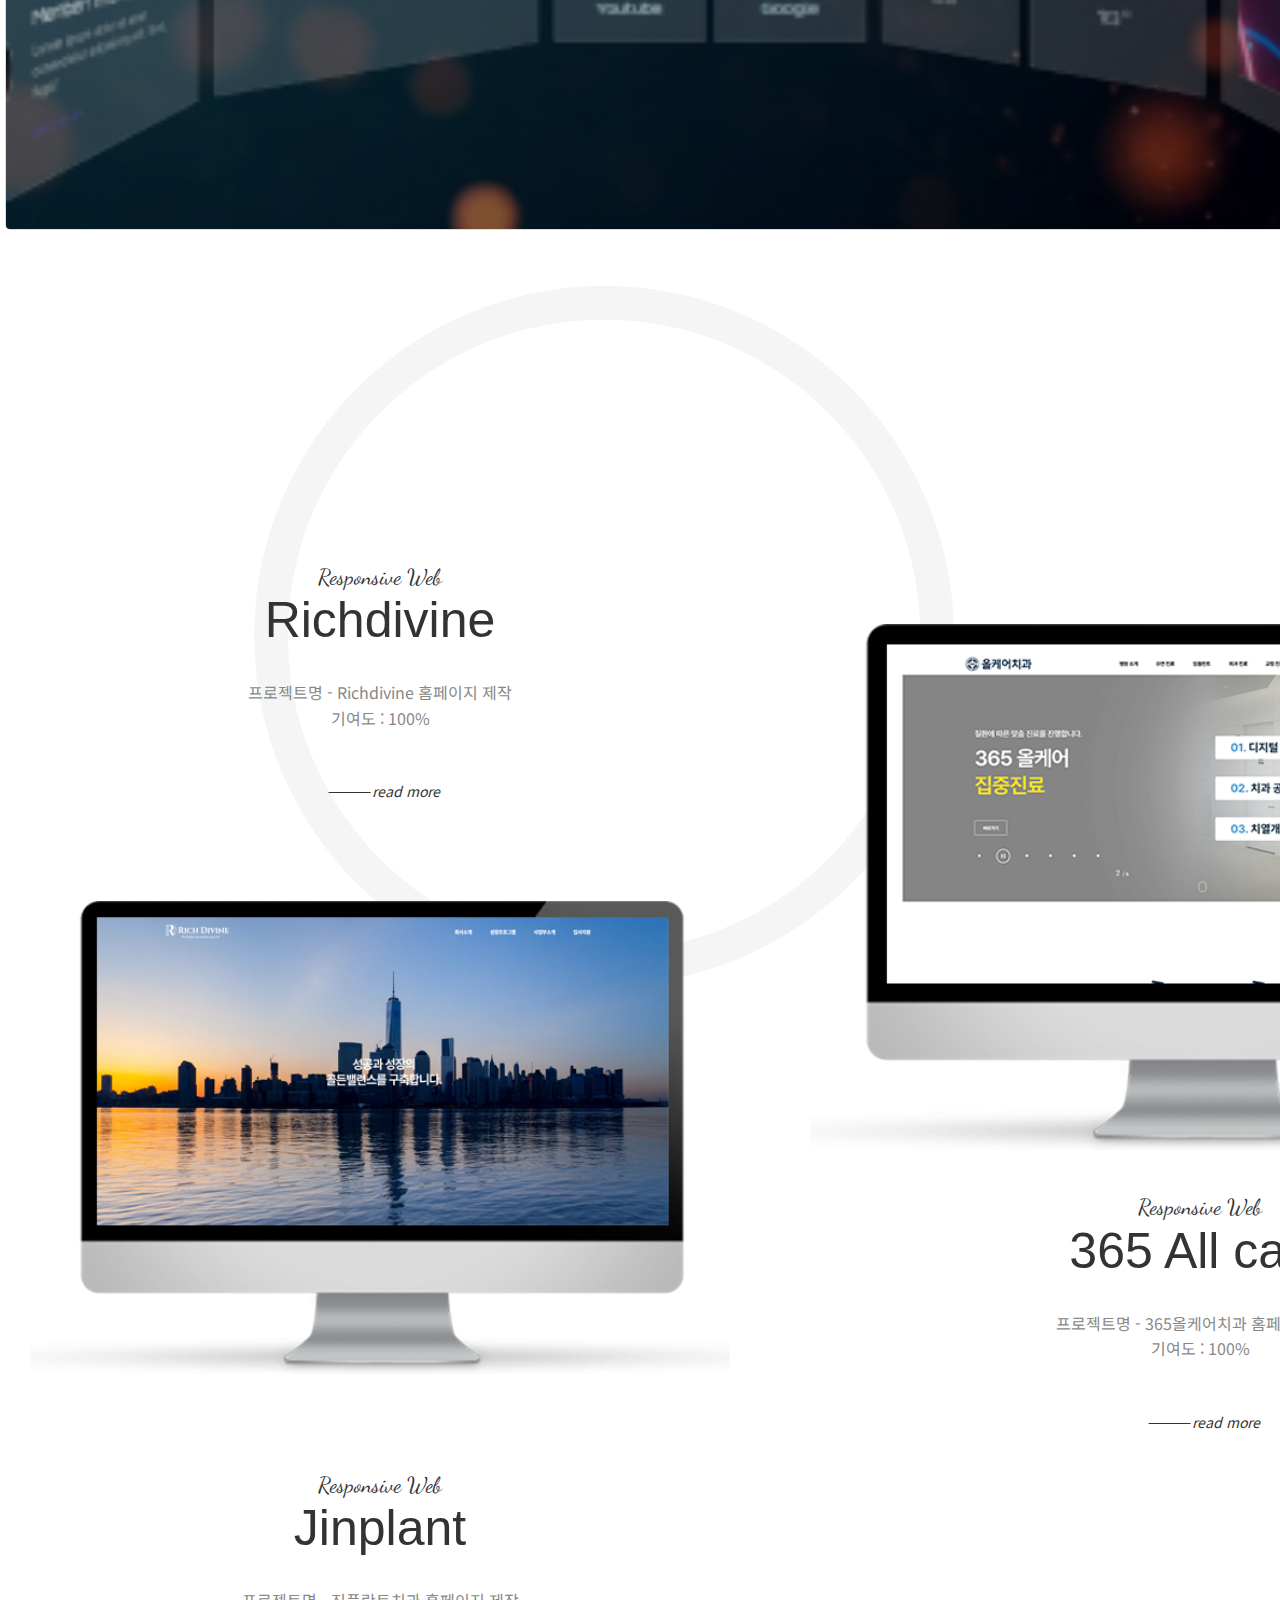
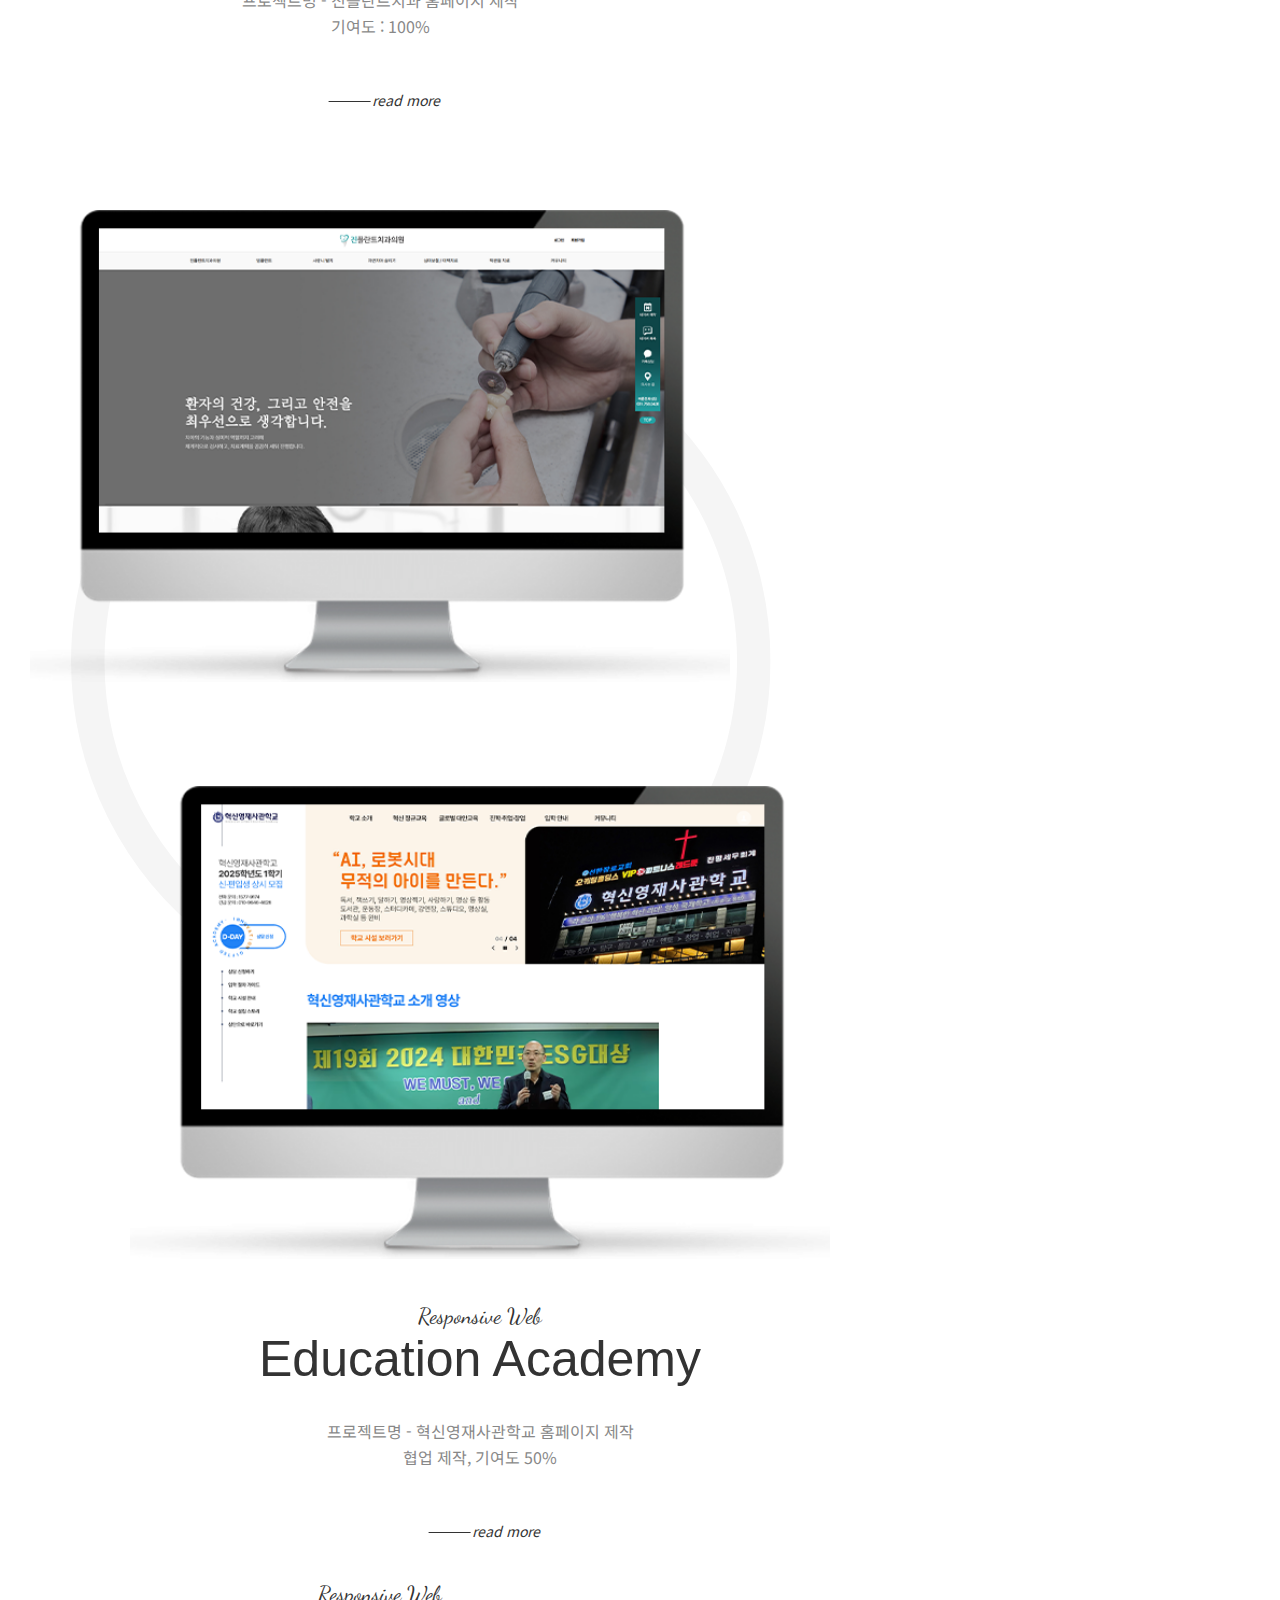
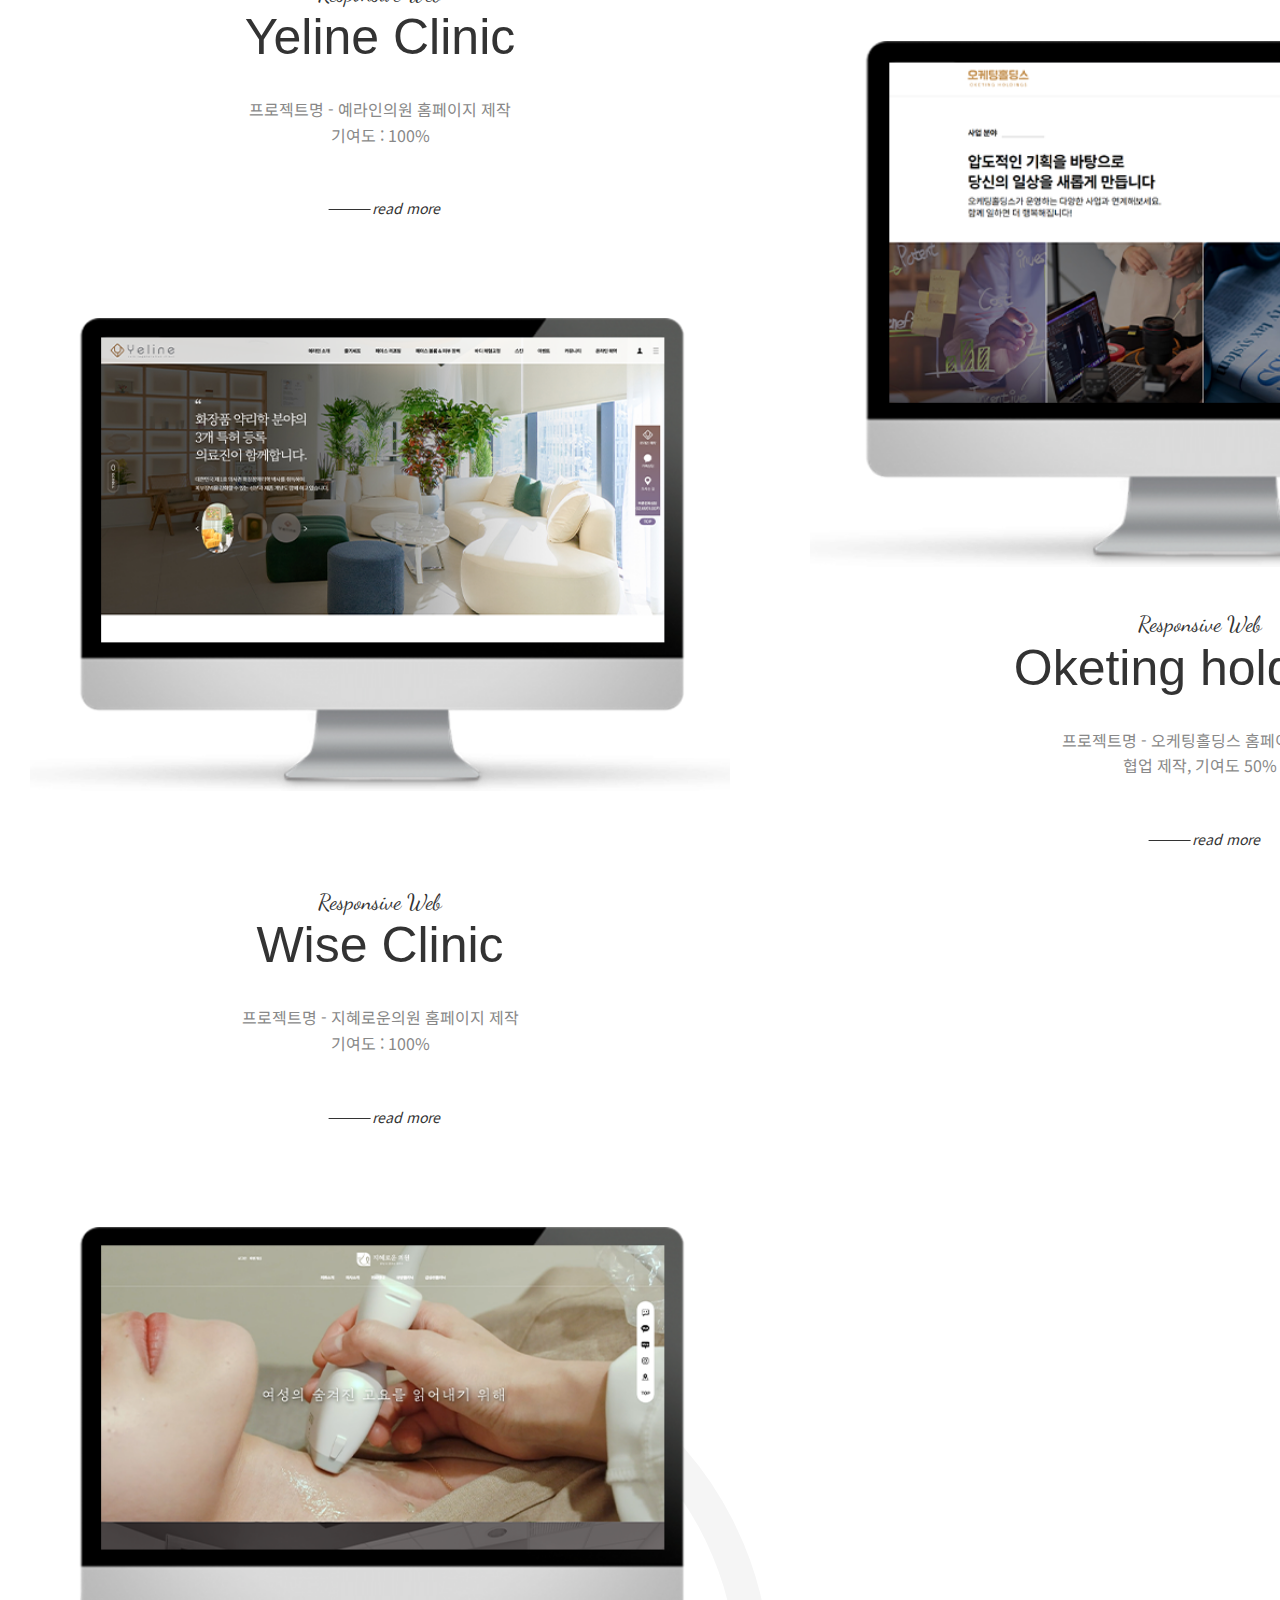
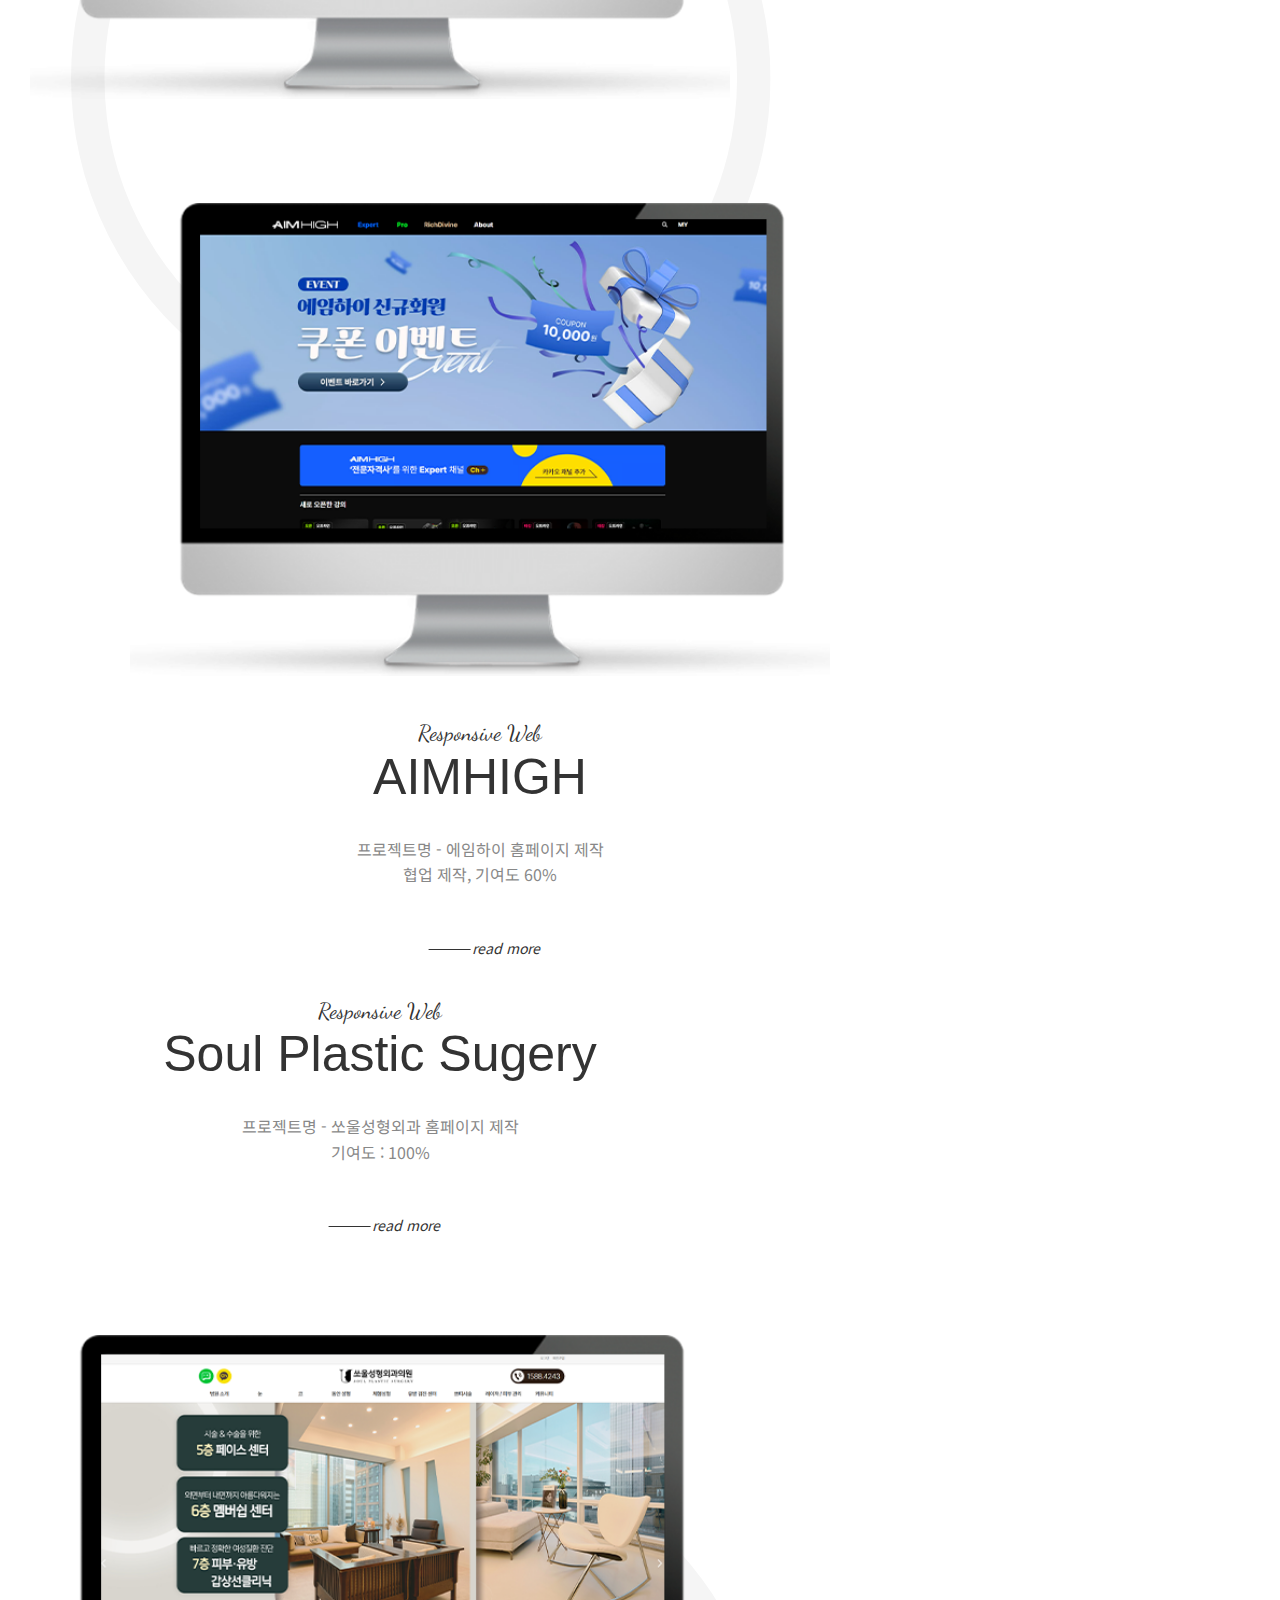
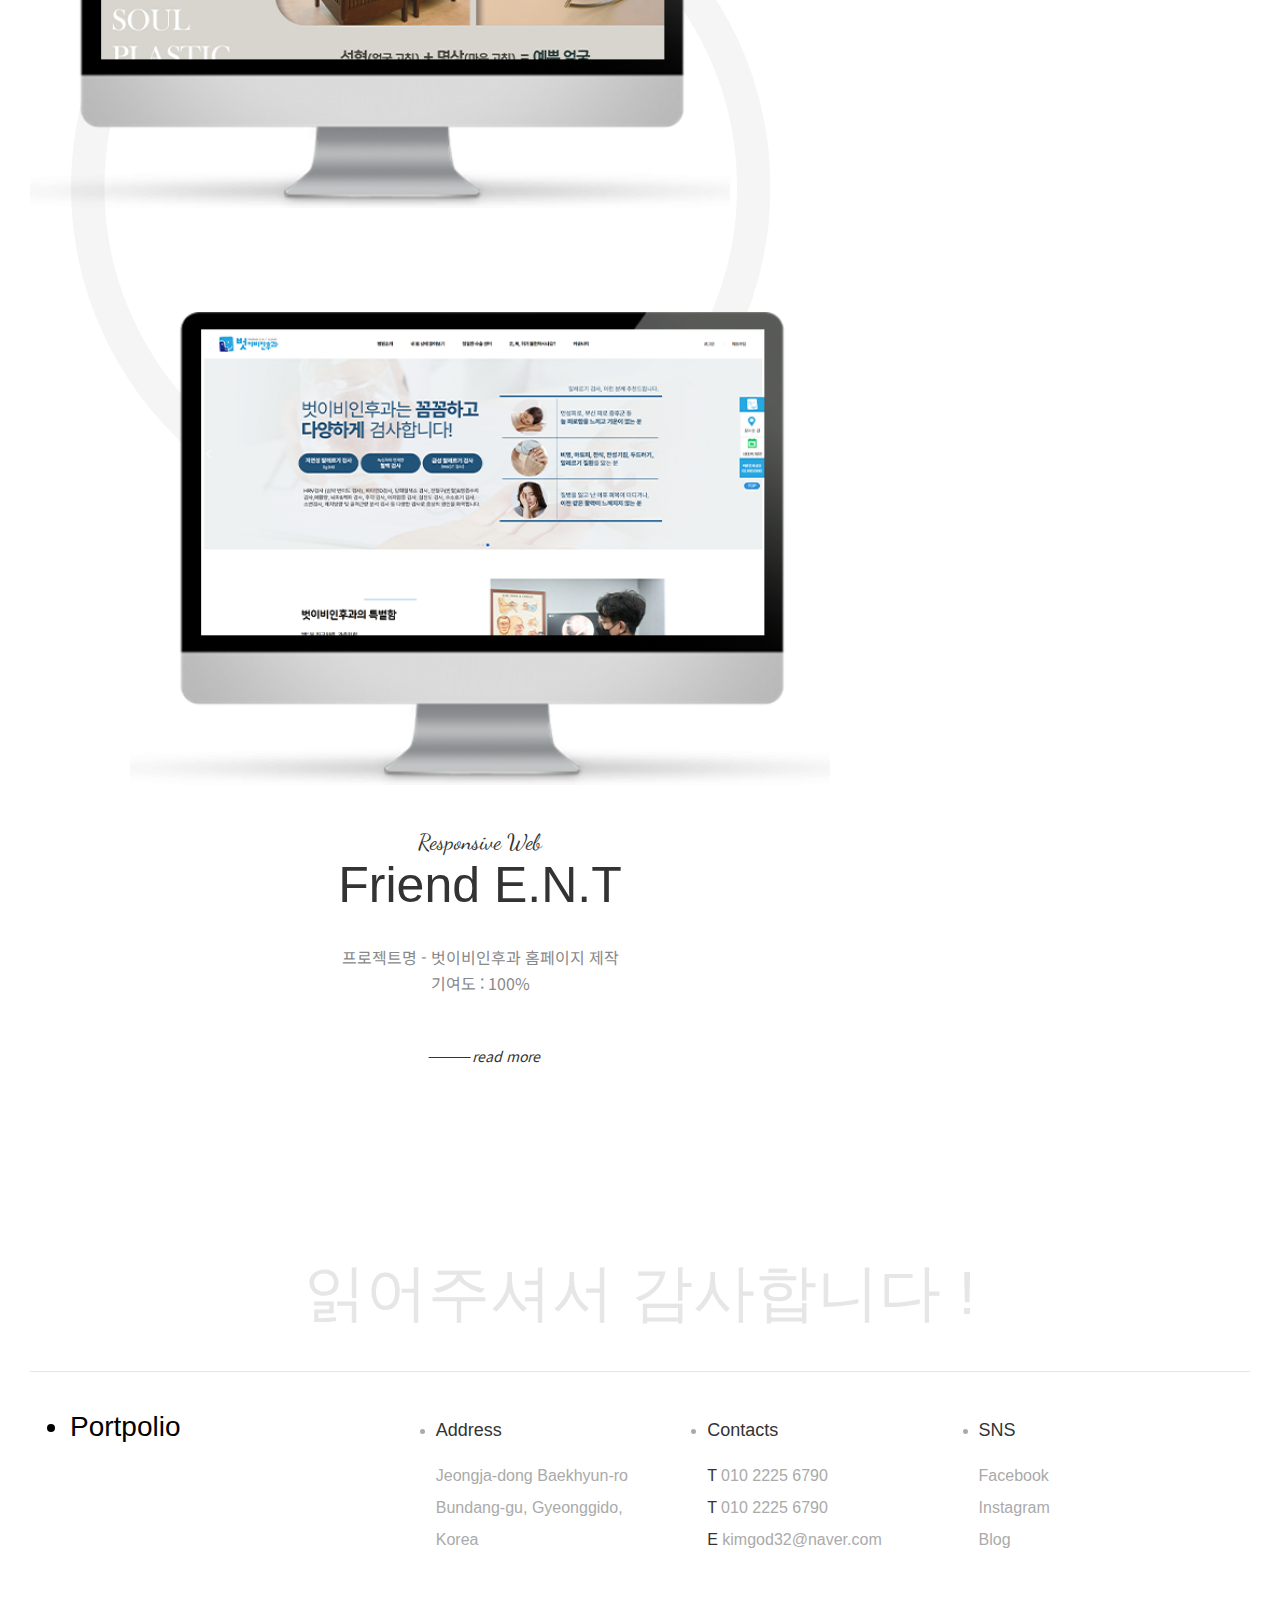
==== commit e36c0dca: "clean" ====
--- a/index.html
+++ b/index.html
@@ -136,12 +136,12 @@
                         <li>
                             <h3>Education</h3>
                             <p>
-                                2023.05 - 2023.06 데이터베이스 & SQL<br>
-                                2023.05 - 2023.06 다이나믹 클라이언트 스크립트 기초<br>
-                                2022.12 - 2023.04 UI / UX 반응형 디자인 & 퍼블리셔 과정<br>
-                                2022.09 - 2022.10 Javascript-jQuery 과정<br>
-                                2022.07 - 2022.08 HTML5,CSS3 과정<br>
-                                2022.03 - 2022.05 웹표준,HTML,CSS 과정<br>
+                                2022.09 - 2022.11 데이터베이스 & SQL<br>
+                                2022.09 - 2022.11 다이나믹 클라이언트 스크립트 기초<br>
+                                2022.04 - 2022.09 UI / UX 반응형 디자인 & 퍼블리셔 과정<br>
+                                2022.02 - 2022.04 Javascript-jQuery 과정<br>
+                                2021.11 - 2022.01 HTML5,CSS3 과정<br>
+                                2021.08 - 2021.10 웹표준,HTML,CSS 과정<br>
                                 2016.03 - 2018 .02 장안대학교(호텔조리과)졸업
                             </p>
                             
--- a/css/mobile.css
+++ b/css/mobile.css
@@ -88,6 +88,7 @@
 
 /*모바일해상도 767px이하*/
 @media screen and (max-width:767px){
+    html{overflow-x: hidden;}
     .mmb{display: none;}
     body{font-size: 13px; overflow-x: hidden;}
     .logo img{width: 50px; height: 60px;}
